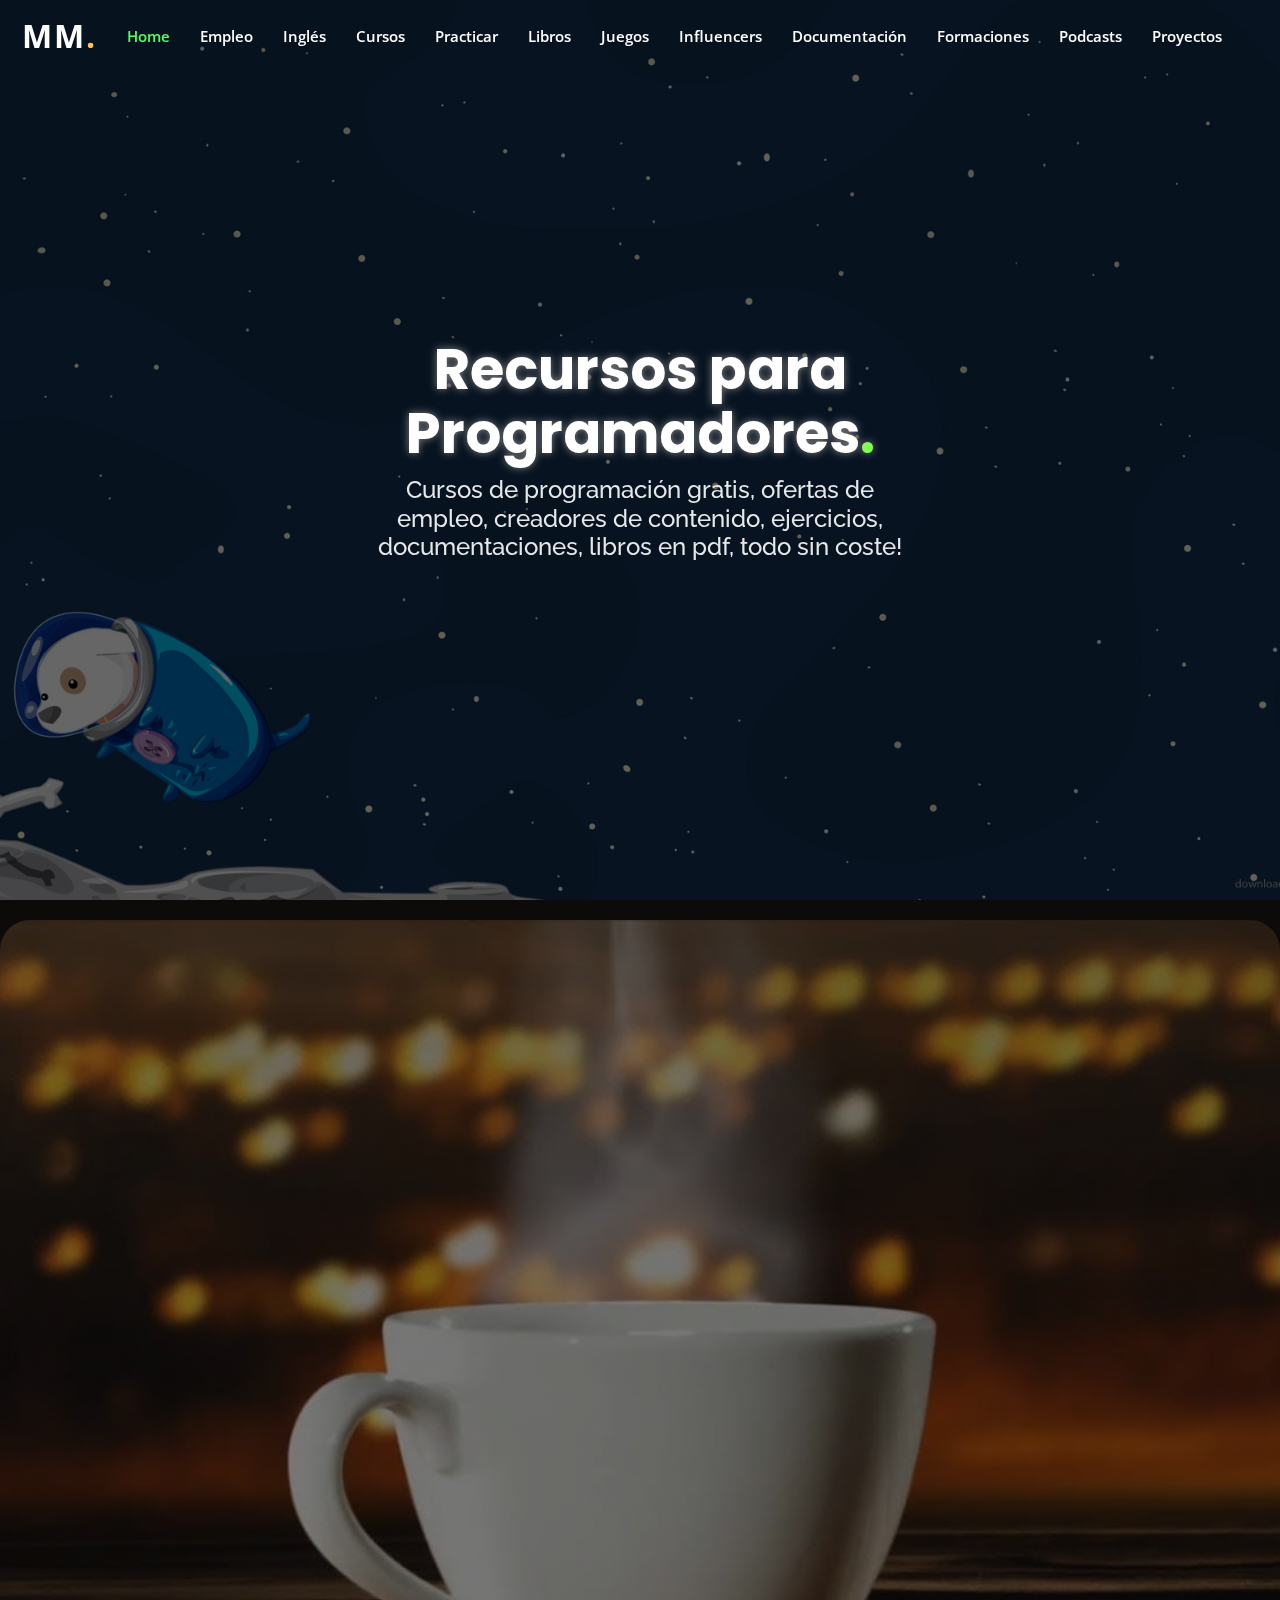
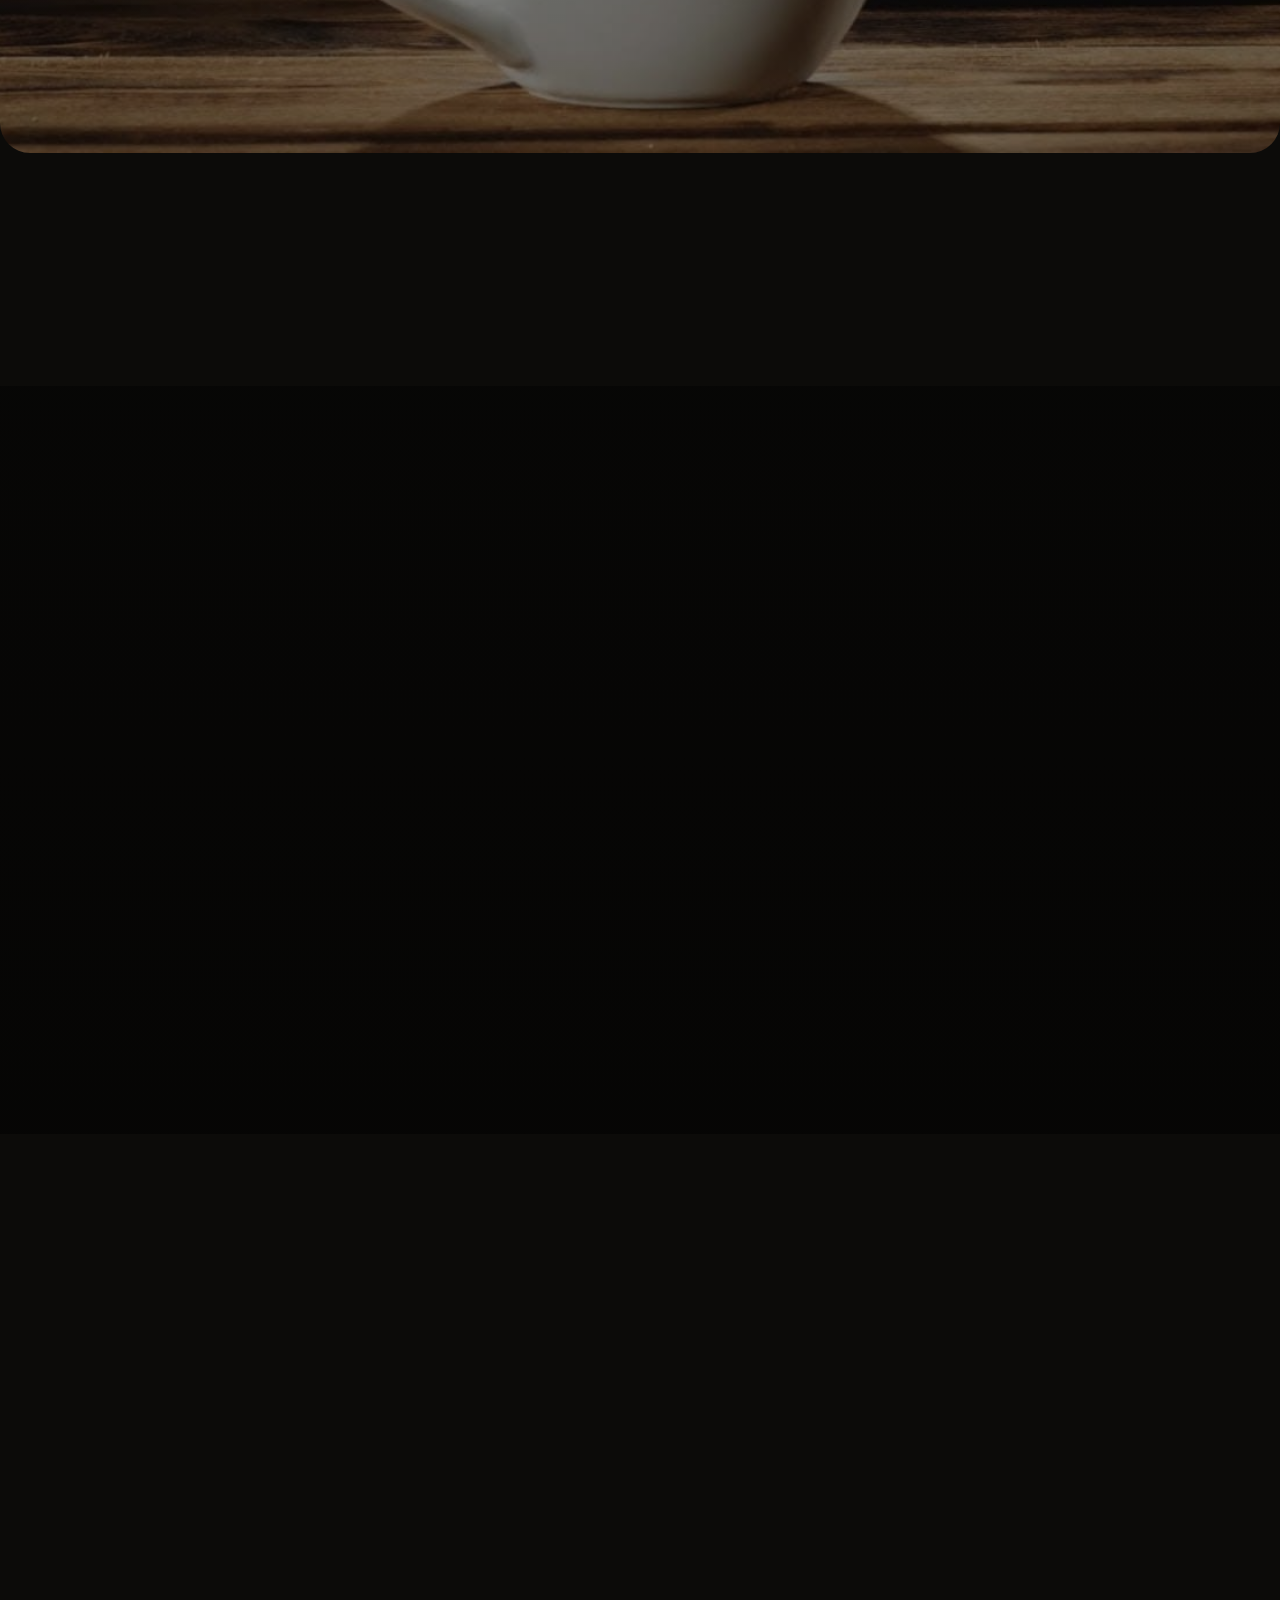
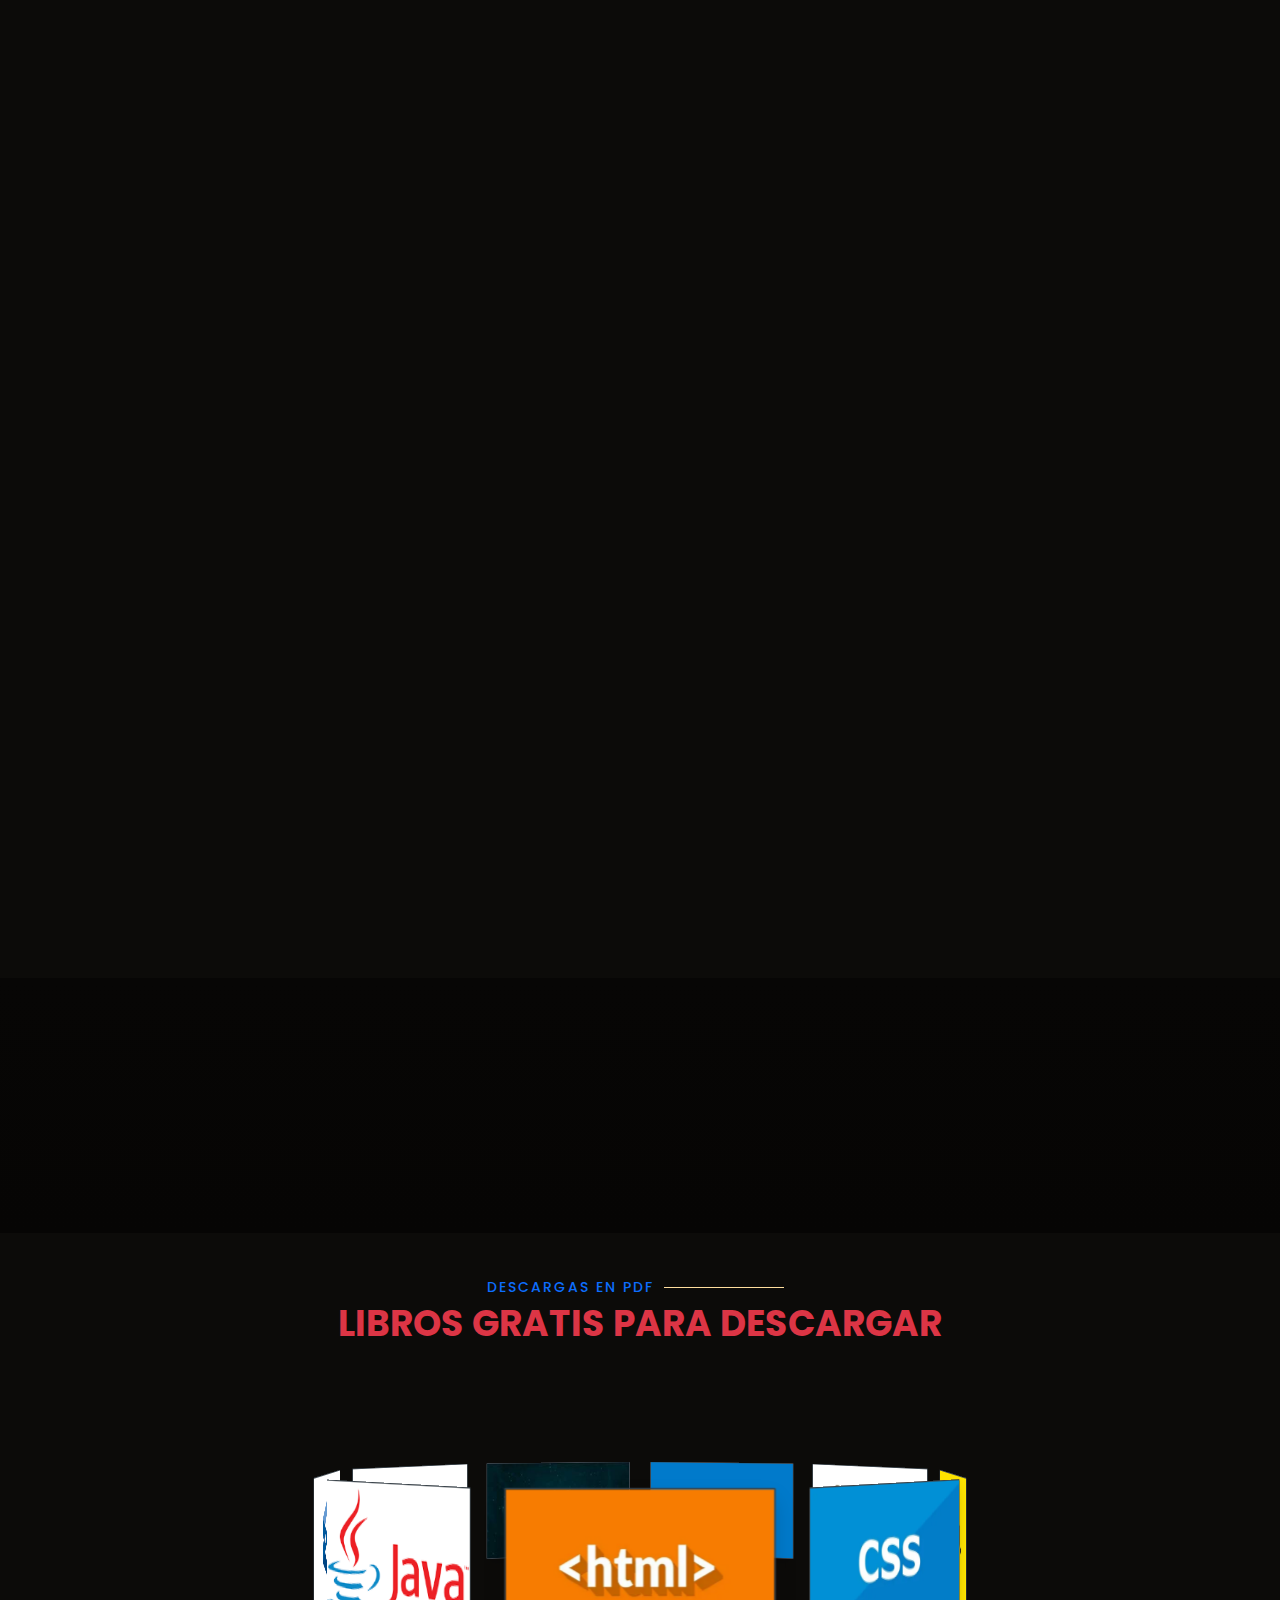
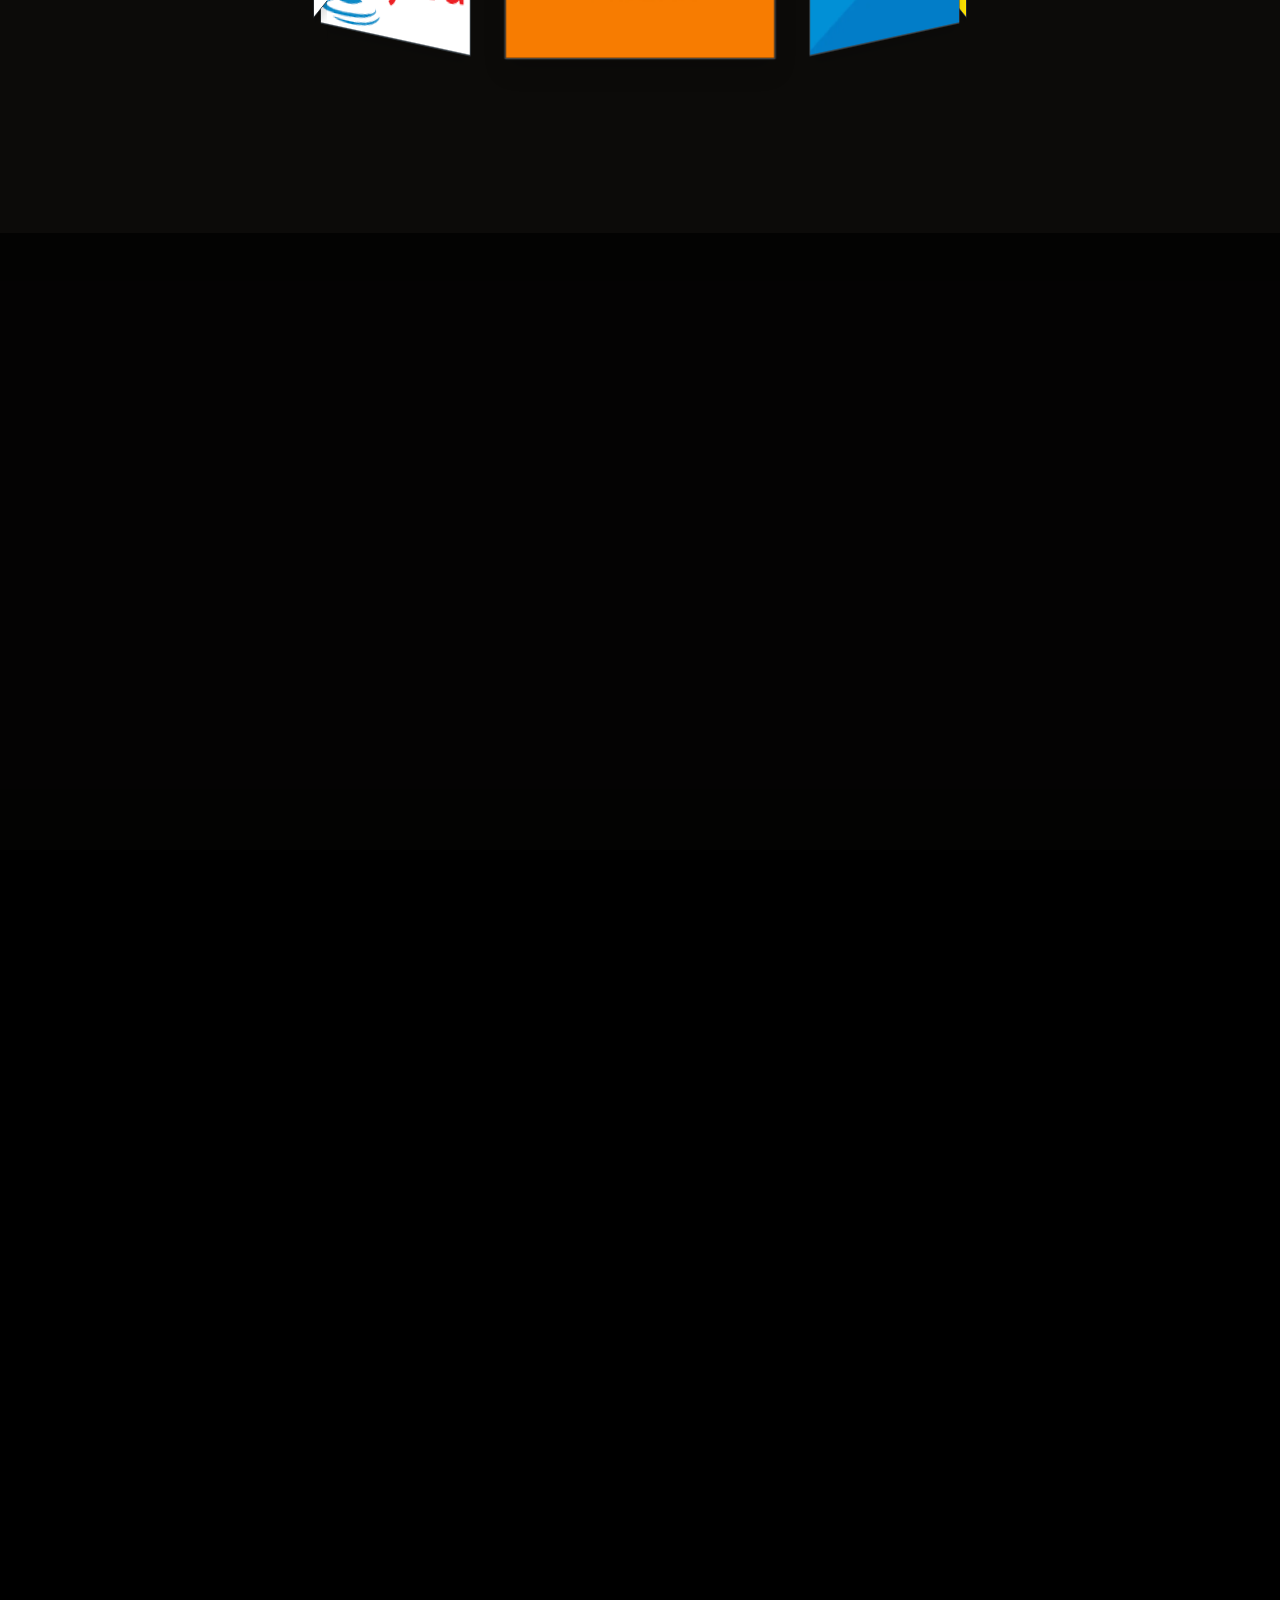
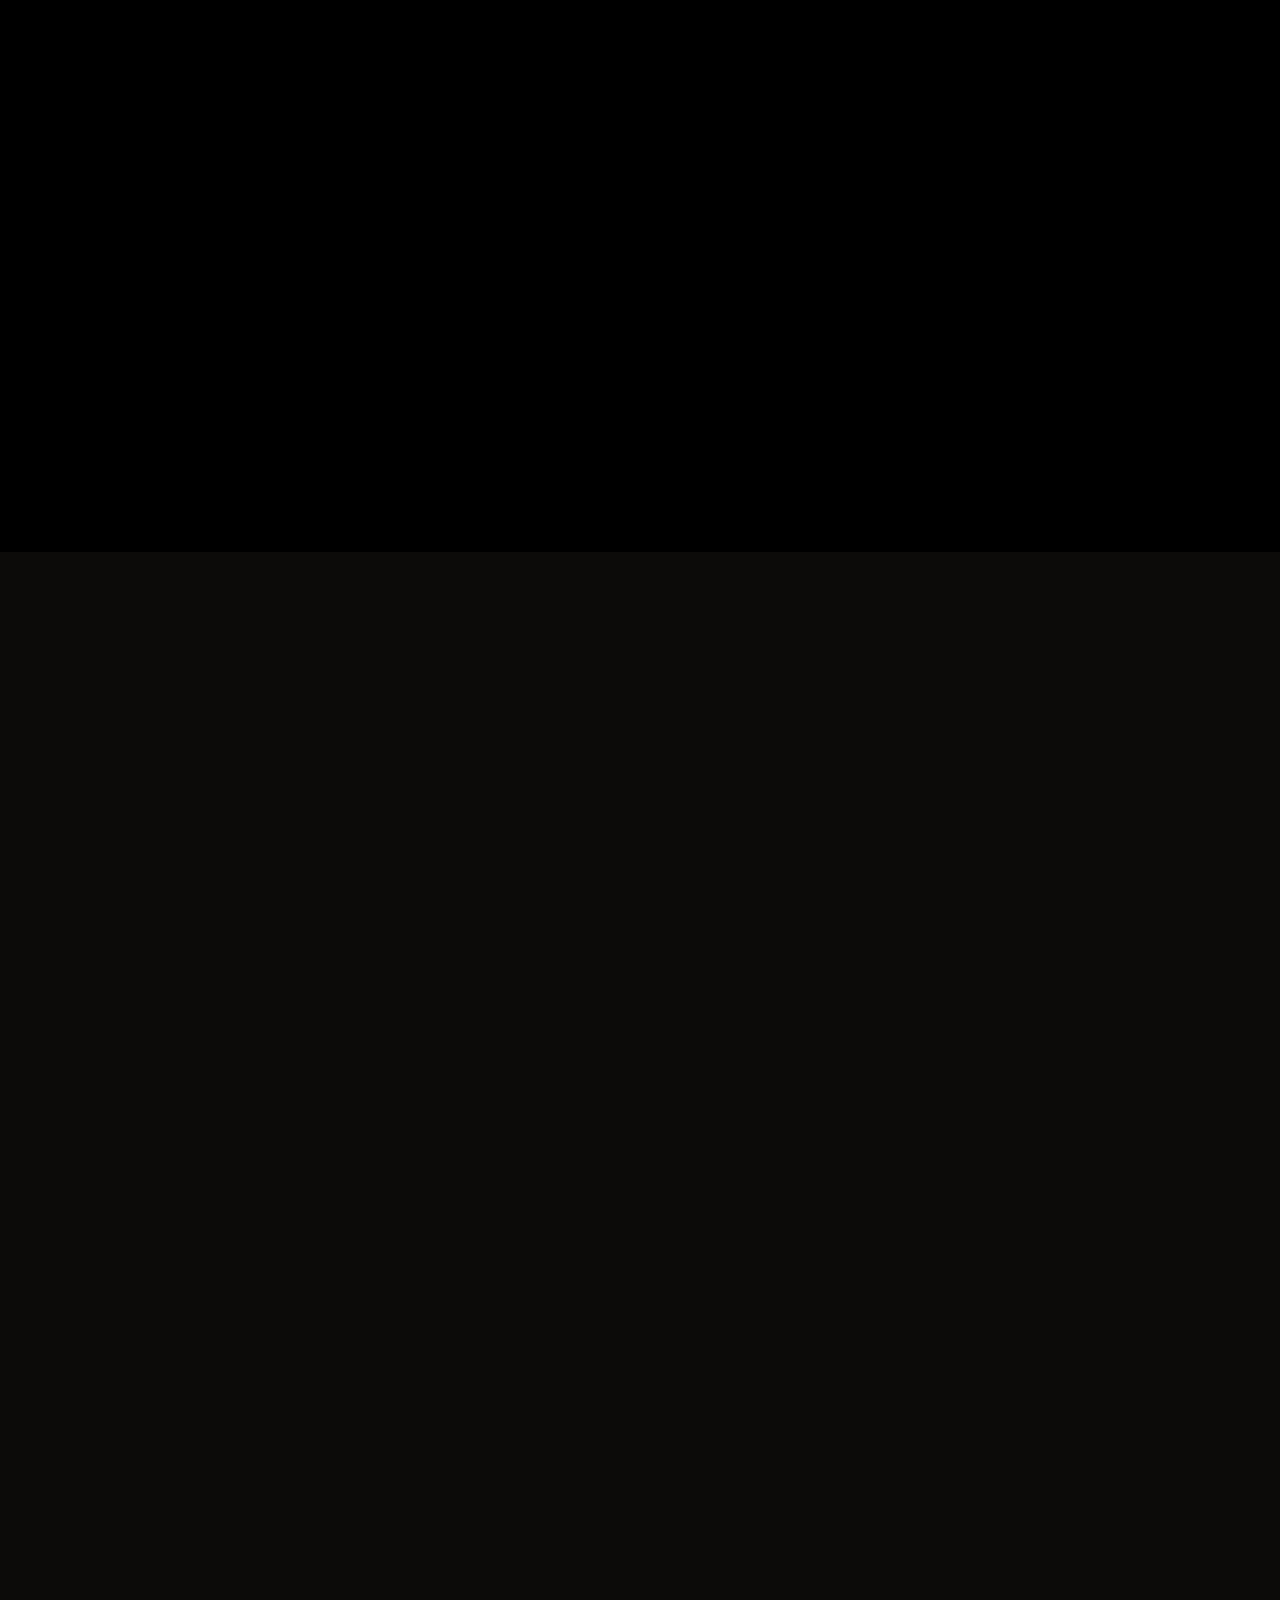
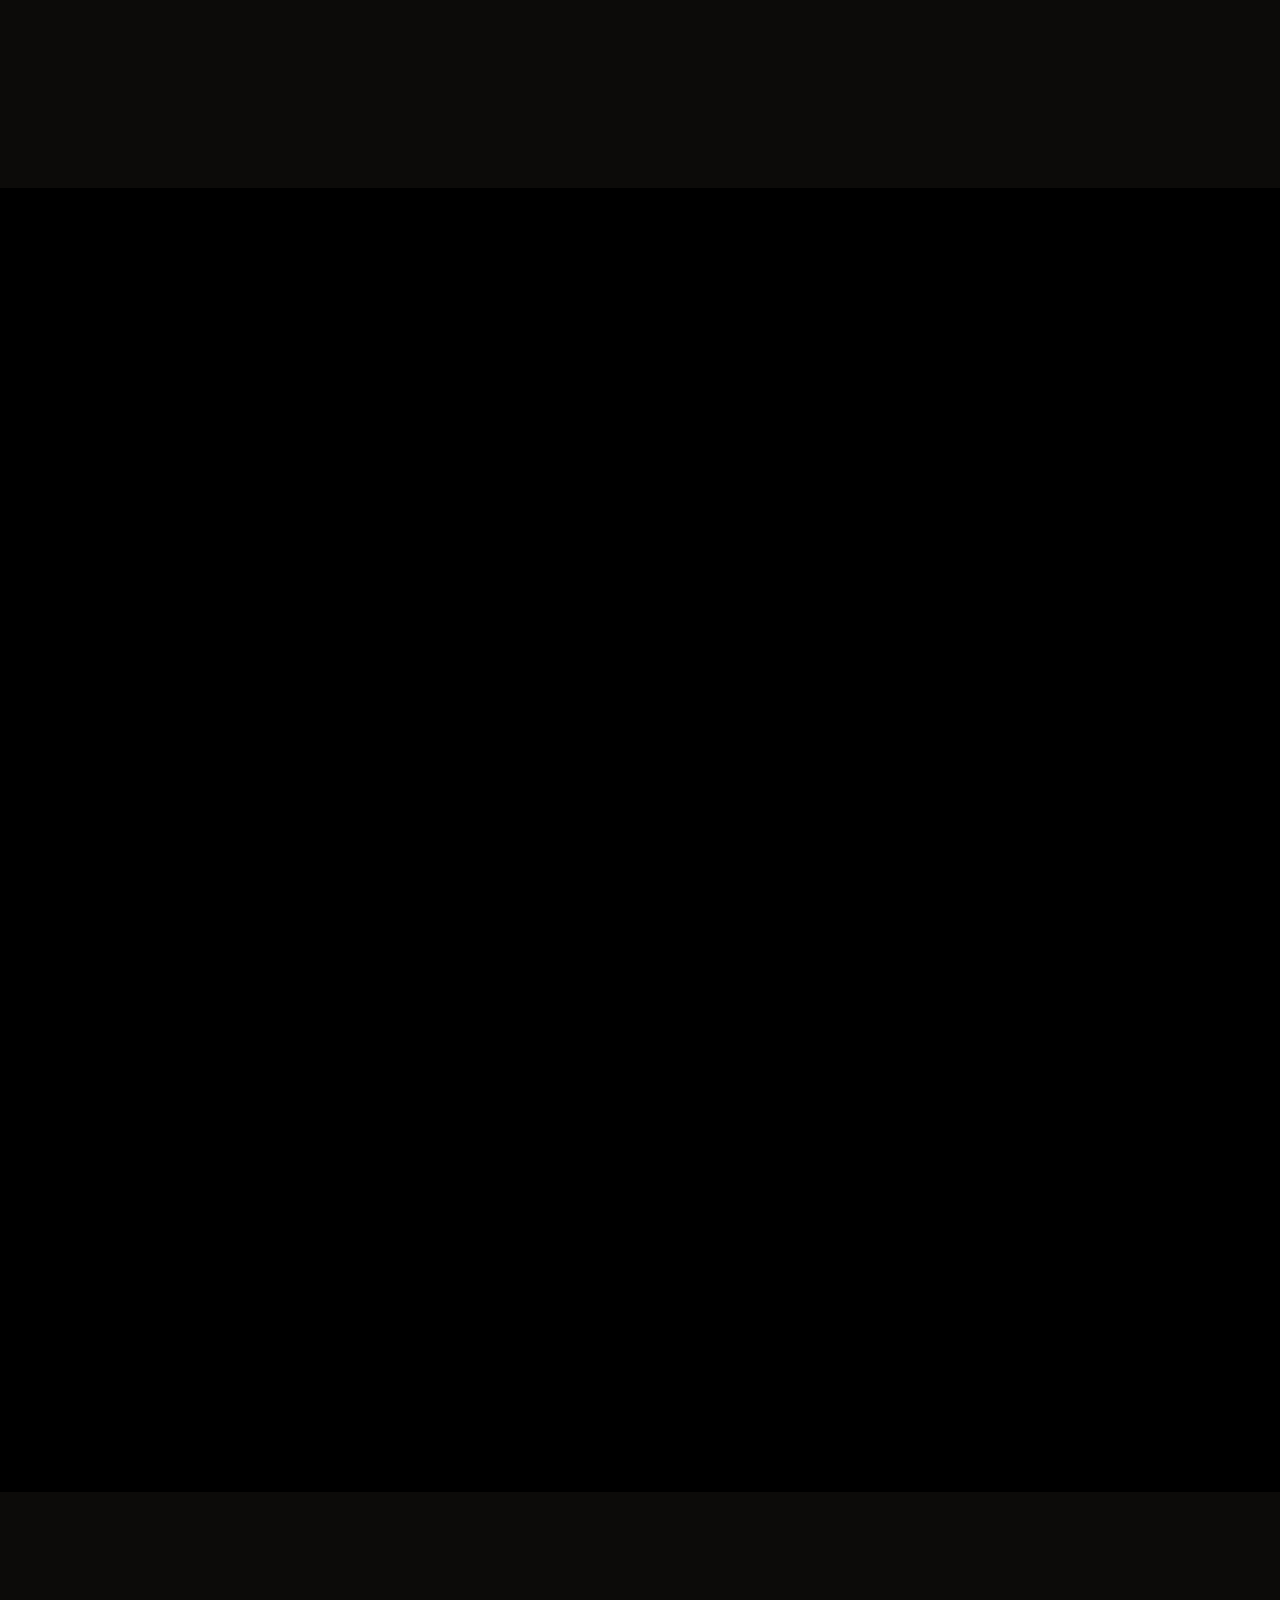
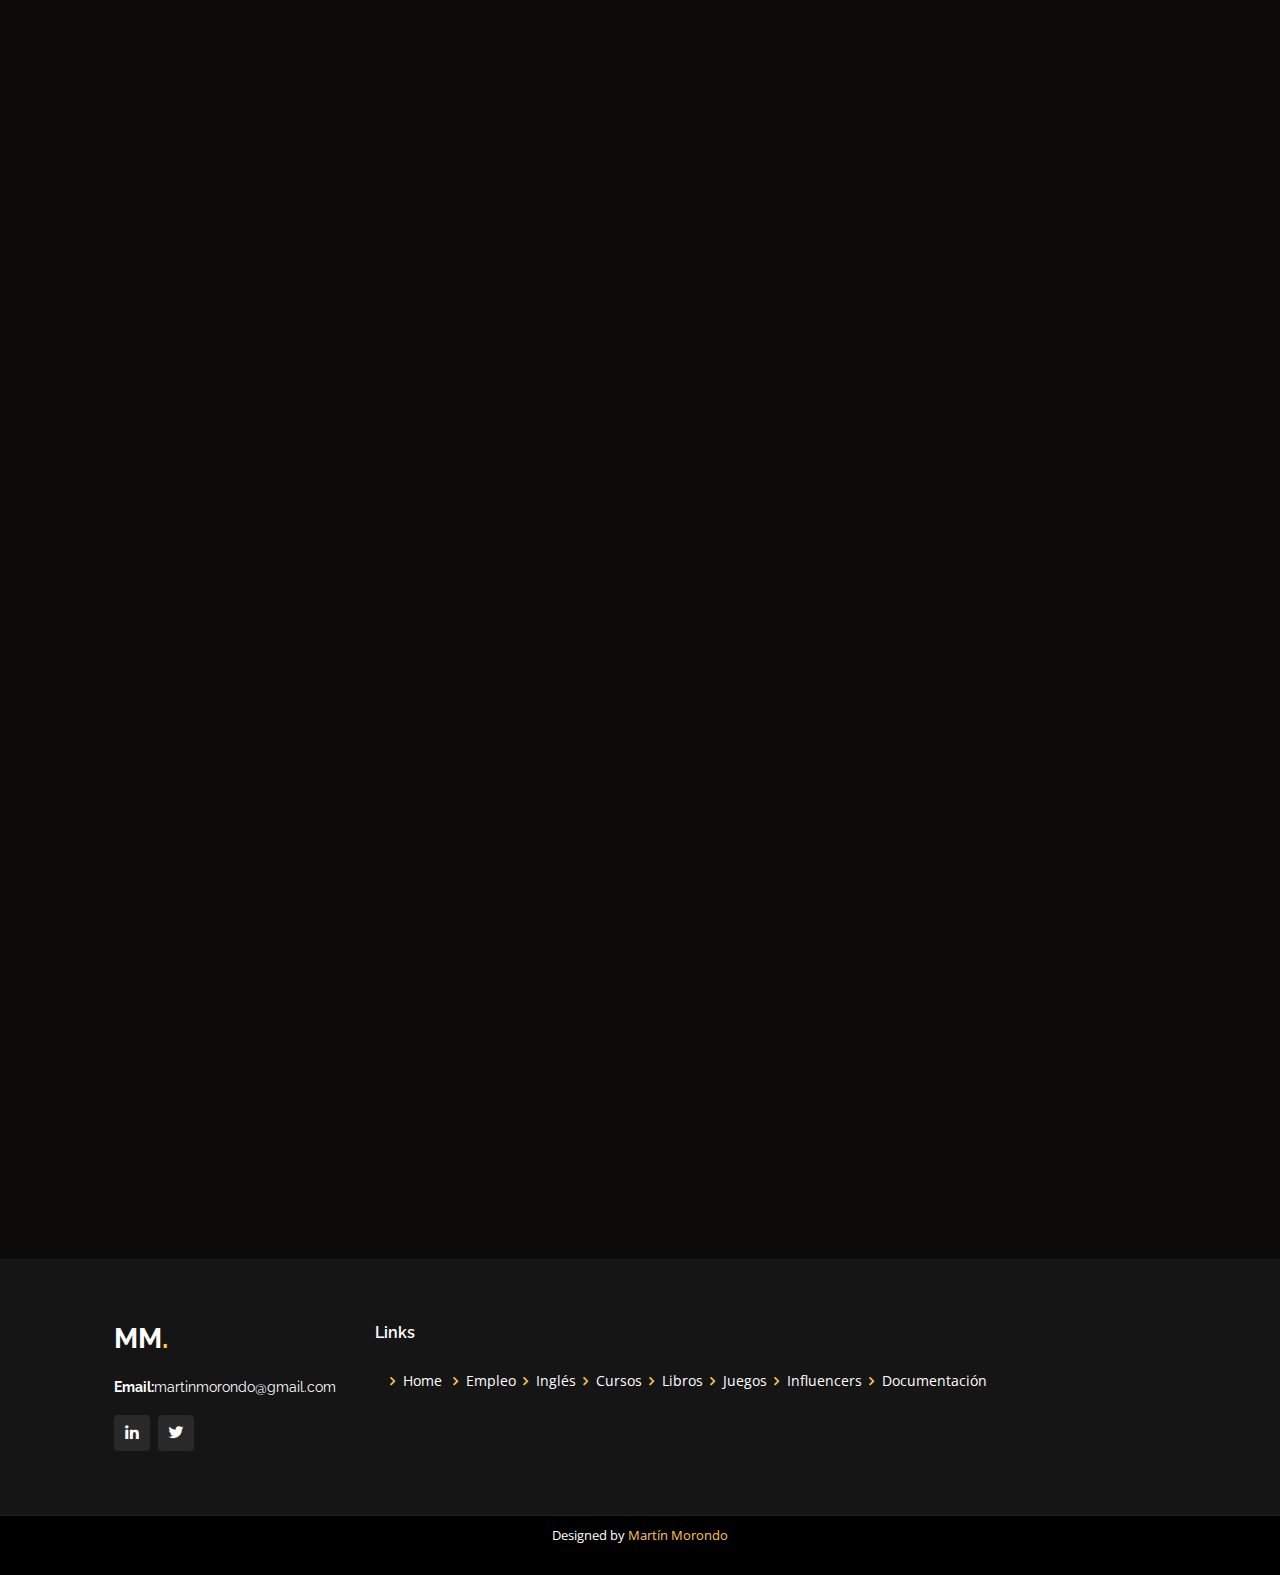
==== index.html @ 6557003e "update jobs section" ====
<!DOCTYPE html>
<html lang="en">
<head>
  <meta charset="utf-8">
  <meta content="width=device-width, initial-scale=1.0" name="viewport">
  <title>Recursos para programadores</title>
  <meta content="Cursos de programación gratis, ofertas de empleo, programadores creadores de contenido, ejercicios con código, documentaciones de tecnologías, libros de programación en pdf, bootcamps sin coste" name="description">
  <meta content="programación, ofertas empleo programación, lenguajes de programacion, programacion basica, bootcamp programacion, buenas practicas de programacion, basic lenguaje de programacion, mejores libros programacion, libros programacion pdf, libros programacion gratis, empleo programacion web, empleo programador sin experiencia, empleo programador argentina, bootcamp gratis, paginas para practicar programacion" name="keywords">
  <!-- Favicons -->
  <link href="assets/img/favicon.png" rel="icon">
  <link href="assets/img/apple-touch-icon.png" rel="apple-touch-icon">
  <!-- Google Fonts -->
  <link href="https://fonts.googleapis.com/css?family=Open+Sans:300,300i,400,400i,600,600i,700,700i|Raleway:300,300i,400,400i,500,500i,600,600i,700,700i|Poppins:300,300i,400,400i,500,500i,600,600i,700,700i" rel="stylesheet">
  <!-- Vendor CSS Files -->
  <link href="assets/vendor/aos/aos.css" rel="stylesheet">
  <link href="assets/vendor/bootstrap/css/bootstrap.min.css" rel="stylesheet">
  <link href="assets/vendor/bootstrap-icons/bootstrap-icons.css" rel="stylesheet">
  <link href="assets/vendor/boxicons/css/boxicons.min.css" rel="stylesheet">
  <link href="assets/vendor/glightbox/css/glightbox.min.css" rel="stylesheet">
  <link href="assets/vendor/remixicon/remixicon.css" rel="stylesheet">
  <link href="assets/vendor/swiper/swiper-bundle.min.css" rel="stylesheet">
  <!-- Template Main CSS File -->
  <link href="assets/css/style.css" rel="stylesheet">
  <!-- * Template Name: Gp - v4.9.1
  * Template URL: https://bootstrapmade.com/gp-free-multipurpose-html-bootstrap-template/
  * Author: BootstrapMade.com
  * License: https://bootstrapmade.com/license/ -->
  <meta name="google-site-verification" content="LkYnTS2MOmOB7duJAmNgwzDgji1_2j_9qatRFrtTI7A" />
  <script async src="https://pagead2.googlesyndication.com/pagead/js/adsbygoogle.js?client=ca-pub-3563835760162281"
     crossorigin="anonymous"></script>
  <link href="styles/ihover.css" rel="stylesheet">
</head>
<body>
  <!-- ======= Header ======= -->
  <header id="header" class="fixed-top ">
    <div class="container d-flex align-items-center justify-content-lg-between">
      <p class="logo me-auto me-lg-0"><a href="index.html">MM<span>.</span></a></p>
      <nav id="navbar" class="navbar order-last order-lg-0">
        <ul>
          <li><a class="nav-link scrollto active" href="#home">Home</a></li>
          <li><a class="nav-link scrollto" href="#job">Empleo</a></li>
          <li><a class="nav-link scrollto " href="#ingles">Inglés</a></li>
          <li><a class="nav-link scrollto " href="courses.html" target = "_blank">Cursos</a></li>
          <li><a class="nav-link scrollto" href="#practice">Practicar</a></li>
          <li><a class="nav-link scrollto " href="#books">Libros</a></li>
          <li><a class="nav-link scrollto " href="#games">Juegos</a></li>
          <li><a class="nav-link scrollto" href="#influencers">Influencers</a></li>
          <li><a class="nav-link scrollto " href="#document">Documentación</a></li>
          <li><a class="nav-link scrollto " href="#education">Formaciones</a></li>
          <li><a class="nav-link scrollto " href="#podcast">Podcasts</a></li>
          <li><a class="nav-link scrollto " href="#proyects">Proyectos</a></li>
          <!-- <li><a class="nav-link scrollto " href="#document">Pomodoro</a></li>
          <li><a class="nav-link scrollto " href="#cv">CV</a></li> --> 
        </ul>
        <i class="bi bi-list mobile-nav-toggle"></i>
      </nav><!-- .navbar -->
      <!-- <a href="https://www.resumemaker.online/es" target="_blank" class="cv custom-btn btn-7">Crea tu CV gratis</a> -->
    </div>
  </header><!-- End Header -->

  <!-- ======= Home Section ======= -->
  <section id="home" class="d-flex align-items-center justify-content-center">
    <div class="container mt-0 p-0" data-aos="fade-up">
      <div class="row justify-content-center" data-aos="fade-up" data-aos-delay="150">
        <div class="col-xl-6 col-lg-8">
          <h1>Recursos para Programadores<span>.</span></h1>
          <h2>Cursos de programación gratis, ofertas de empleo, creadores de contenido, ejercicios, documentaciones, libros en pdf, todo sin coste!</h2>
        </div>
      </div>
    </div>
  </section><!-- End Home -->

  <main id="main">
    <!-- ======= Jobs section ======= -->
    <section id="job" class="job">
      <div class="container" data-aos="fade-up">
        <div class="row">
          <div class="col-lg-6 pt-4 pt-lg-0 order-2 order-lg-1 content" data-aos="fade-right" data-aos-delay="100">
            <h3 class="text-danger">Ofertas de empleo más relevantes de hoy</h3>
            <p class="fst-italic text-light">
              En esta sección iré subiendo todas las ofertas de empleo que iré encontrando, tanto para Trainees, como para Juniors
            </p>
            <form id="job-search-form">
              <div class="input-group mb-3">
                <select class="form-select mx-2" name="job-category" aria-label="Job Category">
                  <option selected disabled>Selecciona una habilidad</option>
                  <option value="backend">Back-end</option>
                  <option value="frontend">Front-end</option>
                  <option value="fullstack">Full Stack</option>
                  <option value="soporte">Soporte y Help Desk</option>
                  <option value="data">Data</option>
                  <option value="pasantias">Pasantías</option>
                  <option value="junior">Junior varios</option>
                  <option value="design">Design</option>
                  <option value="devops">Devops</option>
                </select>
                <button class="btn btn-outline-secondary" type="submit">Buscar</button>
              </div>
            </form>
            <ul id="job-list">
              <li class="soporte"><a href="https://www.linkedin.com/jobs/view/3726692528/?alternateChannel=search&refId=%2By8aeCDrdeKBqxwsXx1AoA%3D%3D&trackingId=6XUN48boBAQIpWFN%2F18gHg%3D%3D"></i>Soporte IT jr (Híbrido)</a></li>
              <li class="frontend"><a href="https://www.linkedin.com/jobs/view/3721242760/?alternateChannel=search&refId=nUXXVjFVn2UqFsDKCDLS8g%3D%3D&trackingId=3UQU%2BHNe%2B496iTtDeGxr3A%3D%3D"></i>Desarrollador Frontend (Híbrido)</a></li>
              <li class="pasantias"><a href="https://www.linkedin.com/feed/update/urn:li:activity:7108085561239715840/"></i>Programa de Jovenes Profesionales (Híbrido)</a></li>
              <li class="fullstack"><a href="https://www.linkedin.com/posts/karina-matzkin-4145684_atencion-red-buscamos-trainees-activity-7106005001004605440-sy3y/?utm_source=share&utm_medium=member_android"></i>Búsqueda de Trainees (REMOTO)</a></li>
              <li class="fullstack"><a href="https://www.linkedin.com/jobs/view/3704940401/?refId=12cePisHRKaU4X0hByCW9Q%3D%3D&trackingId=L%2Fv3jF2tTb%2BY25GcNlGt%2BQ%3D%3D"></i>Desarrollador FrontEnd (REMOTO)</a></li>
              <li class="fullstack"><a href="https://www.linkedin.com/jobs/view/3704231619/?alternateChannel=search&refId=9Z1PGyF0kVJAhGTGNrWgtw%3D%3D&trackingId=vwTHJgByeFcpCgMvQcLJcQ%3D%3D"></i>Soporte TI Junior (REMOTO)</a></li>
              <li class="frontend"><a href="https://www.linkedin.com/jobs/view/3693564013/?trackingId=uaM3yhGnYVQ3d6OQVrrAfw%3D%3D&refId=ByteString%28length%3D16%2Cbytes%3D121050d6...1879d9a8%29&midToken=AQH4Epb1t5P3Mg&midSig=1J34GByC6FxqU1&trk=eml-email_job_alert_digest_01-job_card-0-company_logo&trkEmail=eml-email_job_alert_digest_01-job_card-0-company_logo-null-9ivbl8~llp64u5u~35-null-null&eid=9ivbl8-llp64u5u-35&otpToken=MTcwMjFiZTgxYjJlYzljNmJjMjQwNGVjNGYxY2VmYmM4ZWM2ZDY0NjliYWE4NjYxNzRjZjA2NmQ0NjUyNWNmMWY1ZDNkZmJkNjZiNmQ4ZGQ0NmJhZjkwZTE2YThmM2IyMzE2ZmIxMDEyMTM1MGI4ZGY2MjhlOCwxLDE%3D"></i>JR Developer JR (REMOTO)</a></li>
              <li class="fullstack"><a href="https://www.linkedin.com/feed/update/urn:li:activity:7099837188514689024/?utm_source=share&utm_medium=member_desktop"></i>JR Developer React/Node (REMOTO)</a></li>
              <li class="fullstack"><a href="https://www.linkedin.com/feed/update/urn:li:activity:7097680555101630465/"></i>Junior Developer .NET (REMOTO)</a></li>
              <li class="pasantias"><a href="https://toyota.wd5.myworkdayjobs.com/es/TASA/job/Zarate/PROGRAMA-DE-PASANTIAS-2021_10146085"></i>PROGRAMA DE PASANTIAS 2023 TOYOTA (Presencial)</a></li>
              <li class="fullstack"><a href="https://www.linkedin.com/posts/activity-7095850725515157504-HoBl/?utm_source=share&utm_medium=member_android"></i>Desarrollador Fullstack Jr (Remoto)</a></li>
              <li class="frontend"><a href="https://www.linkedin.com/feed/update/urn:li:activity:7093212696216506371/"></i>Búsqueda talentos junior (Remoto)</a></li>
              <li class="fullstack"><a href="https://www.linkedin.com/posts/activity-7085706366253735937-II-0/?utm_source=share&utm_medium=member_android"></i>Participar en proyectos (Remoto)</a></li>
              <li class="fullstack"><a href="https://www.linkedin.com/posts/lumetrio_juniors-it-empleosit-activity-7089232744639033344-4CNj/?utm_source=share&utm_medium=member_android"></i>Varios trabajos (Remoto)</a></li>
              <li class="soporte"><a href="https://www.linkedin.com/feed/update/urn:li:activity:7087162728368283649/?utm_source=share&utm_medium=member_android" target="_blank"><i class="ri-check-double-line"></i>Soporte Técnico (Remoto)</a></li>
              <li class="fullstack"><a href="https://www.linkedin.com/posts/belenarroyohr_queridos-juniors-y-trainees-nathan-m-russo-activity-7086678999212449793-gX9E/?utm_source=share&utm_medium=member_ios" target="_blank"><i class="ri-check-double-line"></i>Desarrolladores front con ReactJS trainee/junior (Remoto)</a></li>
              <li class="fullstack"><a href="https://www.linkedin.com/jobs/view/3661606777/?trackingId=yKb6Cz8Wpm2Wp34nzakGYg%3D%3D&refId=e6fafa69-ae18-4d67-bd2b-83501c4959f9&midToken=AQH4Epb1t5P3Mg&midSig=2pwppgn2zgAWQ1&trk=eml-email_job_alert_digest_01-job_card-0-company_logo&trkEmail=eml-email_job_alert_digest_01-job_card-0-company_logo-null-9ivbl8~ljzqfxx6~s4-null-null&eid=9ivbl8-ljzqfxx6-s4" target="_blank"><i class="ri-check-double-line"></i>Desarrollador JR- Presencial (Presencial)</a></li>
            </ul>
            </div>
            </div>
            </div>
    </section>
    <!-- End Job Section -->

    <!-- ======= Job websites Section ======= -->
    <section id="clients" class="clients">
      <div class="container" data-aos="zoom-in">
        <h4 class = "text-center text-success">Empleos IT 👇</h4>
        <div class="clients-slider swiper">
          <div class="swiper-wrapper align-items-center">
            <div class="swiper-slide"><a href="https://www.linkedin.com/feed/" target="_blank"><img src="assets/img/linkedin.png" class="img-fluid" alt="linkedin" style="height: 30px; width: 50px"></a></div>
            <div class="swiper-slide"><a href="https://www.empleosit.com.ar/" target="_blank"><img src="assets/img/empleosit.png" class="img-fluid" alt="empleos-it"></a></div>
            <div class="swiper-slide"><a href="https://arc.dev/" target="_blank"><img src="assets/img/arc-dev.png" class="img-fluid" alt="arc-dev"></a></div>
            <div class="swiper-slide"><a href="https://torre.co/?r=CnARcbSd" target="_blank"><img src="assets/img/torre.png" class="img-fluid" alt="torre-co" style="height: 30px"></a></div>
            <div class="swiper-slide"><a href="https://www.getonbrd.com/" target="_blank"><img src="assets/img/get-onboard.png" class="img-fluid" alt="getonbord"></a></div>
            <div class="swiper-slide"><a href="https://everest.talently.tech/register/?utm_source=linktree&utm_medium=social&utm_campaign=SocialLinktree&utm_content=Intereses&utm_term=NewTalently-Linktree" target="_blank"><img src="assets/img/talently.png" class="img-fluid" alt="talently"></a></div>
            <div class="swiper-slide"><a href="https://app.recruiter.work/jobs/list" target="_blank"><img src="assets/img/apprecruiter.png" class="img-fluid" alt="app-recruiter-work" style="height: 42px; width: 75px"></a></div>
            <div class="swiper-slide"><a href="https://flyncer.com/" target="_blank"><img src="assets/img/flyncer.png" class="img-fluid" alt="flyncer"></a></div>
            <div class="swiper-slide"><a href="https://www.bumeran.com.ar/" target="_blank"><img src="assets/img/bumeran.png" class="img-fluid" alt="bumeran"></a></div>
          </div>
          <div class="swiper-pagination"></div>
        </div>
      </div>
    </section><!-- End Clients Section -->

    <!-- ======= English Section ======= -->
    <section id="ingles" class="portfolio">
      <div class="container" data-aos="fade-up">
        <div class="section-title">
          <h4 class = "text-white">Explora los diferentes cursos</h4>
          <p class = "text-danger fw-bold">Cursos de Inglés Gratis</p>
        </div>

        <div class="row" data-aos="fade-up" data-aos-delay="100">
          <div class="col-lg-4 col-md-4 mb-2">
              <div class="portfolio-wrap">
                  <img src="assets/img/como-ap-ingles-udemy.png" class="img-fluid" alt="curso-ingles-gratis">
                <div class="portfolio-info">
                  <h4>Como Aprender Inglés Por Cuenta Propia Usando Internet</h4>
                  <div class="portfolio-links">
                      <a href="assets/img/como-ap-ingles-udemy.png" target="_blank" title="Cómo aprender Inglés"  data-gallery="portfolioGallery" class="portfolio-lightbox"><i class="bx bx-plus"></i></a>
                    <a href="https://www.udemy.com/course/como-aprender-ingles-por-cuenta-propia-usando-internet/" title="More Details" target="_blank"><i class="bx bx-link"></i></a>
                  </div>
                </div>
              </div>
            </div>
            <div class="col-lg-4 col-md-4 mb-2">
              <div class="portfolio-wrap">
                  <img src="assets/img/ingles-linguaia.png" class="img-fluid" alt="curso-ingles-por-niveles">
                <div class="portfolio-info">
                  <h4>Curso de Inglés (todos los niveles)</h4>
                  <div class="portfolio-links">
                      <a href="assets/img/ingles-linguaia.png" target="_blank" title="Cursos inglés todos los niveles"  data-gallery="portfolioGallery" class="portfolio-lightbox"><i class="bx bx-plus"></i></a>
                    <a href="https://www.lingualia.com/landing/ads-201912/?idaff=19&idweb=78&learnlang=en&defuilang=es" title="More Details" target="_blank"><i class="bx bx-link"></i></a>
                  </div>
                </div>
              </div>
            </div>
            <div class="col-lg-4 col-md-4 mb-2">
              <div class="portfolio-wrap">
                  <img src="assets/img/ingles-edutin.png" class="img-fluid" alt="curso-ingles-gratis">
                <div class="portfolio-info">
                  <h4>Cursos de Inglés (de A1 a C2)</h4>
                  <div class="portfolio-links">
                      <a href="assets/img/ingles-edutin.png" target="_blank" title="Inglés A1 a C2"  data-gallery="portfolioGallery" class="portfolio-lightbox"><i class="bx bx-plus"></i></a>
                    <a href="https://app.edutin.com/home?category=79" title="More Details" target="_blank"><i class="bx bx-link"></i></a>
                  </div>
                </div>
              </div>
            </div>
            <div class="col-lg-4 col-md-4 mb-2">
              <div class="portfolio-wrap">
                  <img src="assets/img/ingles-cambride.png" class="img-fluid" alt="practica-ingles-gratis">
                <div class="portfolio-info">
                  <h4>Aprender inglés con Cambridge</h4>
                  <div class="portfolio-links">
                      <a href="assets/img/ingles-cambride.png" title="Practica y aprende el inglés"  data-gallery="portfolioGallery" class="portfolio-lightbox"><i class="bx bx-plus"></i></a>
                    <a href="https://www.cambridgeenglish.org/es/learning-english/" title="More Details" target="_blank"><i class="bx bx-link"></i></a>
                  </div>
                </div>
              </div>
            </div>
            <div class="col-lg-4 col-md-4 mb-2">
              <div class="portfolio-wrap">
                  <img src="assets/img/ingles-aula-facil.png" class="img-fluid" alt="curso-ingles-por-niveles">
                <div class="portfolio-info">
                  <h4>Cursos de Inglés gratis por niveles</h4>
                  <div class="portfolio-links">
                      <a href="assets/img/ingles-aula-facil.png" target="_blank" title="Cómo aprender Inglés"  data-gallery="portfolioGallery" class="portfolio-lightbox"><i class="bx bx-plus"></i></a>
                    <a href="https://www.aulafacil.com/cursos/ingles-c90" title="More Details" target="_blank"><i class="bx bx-link"></i></a>
                  </div>
                </div>
              </div>
            </div>
            <div class="col-lg-4 col-md-4 mb-2">
              <div class="portfolio-wrap">
                  <img src="assets/img/curso-ingles-com.png" class="img-fluid" alt="curso-ingles-com">
                <div class="portfolio-info">
                  <h4>Cursos de inglés practicando</h4>
                  <div class="portfolio-links">
                      <a href="assets/img/curso-ingles-com.png" target="_blank" title="Curso de inglés practicando"  data-gallery="portfolioGallery" class="portfolio-lightbox"><i class="bx bx-plus"></i></a>
                    <a href="https://www.curso-ingles.com/" title="More Details" target="_blank"><i class="bx bx-link"></i></a>
                  </div>
                </div>
              </div>
            </div>
            <div class="col-lg-4 col-md-4">
              <div class="portfolio-wrap">
                  <img src="assets/img/test-ingles.png" class="img-fluid" alt="test-de-ingles-gratis">
                <div class="portfolio-info">
                  <h4>Test nivel de Inglés</h4>
                  <div class="portfolio-links">
                      <a href="assets/img/test-ingles.png" target="_blank" title="Testea tu nivel de inglés"  data-gallery="portfolioGallery" class="portfolio-lightbox"><i class="bx bx-plus"></i></a>
                    <a href="https://www.efset.org/es/ef-set-50/" title="More Details" target="_blank"><i class="bx bx-link"></i></a>
                  </div>
                </div>
              </div>
            </div>
        </div>
      </div>
    </section><!-- End Features Section -->

    <!-- ======= Practice Section ======= -->
    <section id="practice" class="portfolio">
      <div class="container" data-aos="fade-up">

        <div class="section-title">
          <h2 class = "text-primary">Practica lo aprendido</h2>
          <p class = "text-danger">Ejercicios para practicar</p>
        </div>
  
        <div class="container-xxl py-2">
          <div class="container">
              <div class="row gx-4">
                  <div class="col-md-6 col-lg-4 col-xl-3 wow fadeInUp" data-wow-delay="0.1s">
                      <div class="product-item">
                          <div class="position-relative">
                              <img class="img-fluid" src="assets/img/hackerrank.jpg" alt="Hackerrank" style="height: 220px; width: 375px">
                              <div class="product-overlay">
                                  <a class="btn btn-square btn-secondary rounded-circle m-1" href="https://www.hackerrank.com/" target="_blank"><i class="bi bi-link"></i></a>
                                  <a href="assets/img/hackerrank.jpg" target="_blank" title="Hackerrank"  data-gallery="portfolioGallery" class="portfolio-lightbox btn btn-square btn-secondary rounded-circle m-1"><i class="bx bx-plus"></i></a>
                              </div>
                          </div>
                          <div class="text-center p-4">
                              <a class="d-block h5" href="https://www.hackerrank.com/" target="_blank">Hackerrank</a>
                          </div>
                      </div>
                  </div>
                  <div class="col-md-6 col-lg-4 col-xl-3 wow fadeInUp" data-wow-delay="0.3s">
                      <div class="product-item">
                          <div class="position-relative">
                              <img class="img-fluid" src="assets/img/codewars.png" alt="codewars" style="height: 220px; width: 375px">
                              <div class="product-overlay">
                                  <a class="btn btn-square btn-secondary rounded-circle m-1" href="https://codewars.org/" target="_blank"><i class="bi bi-link"></i></a>
                                  <a href="assets/img/codewars.png" target="_blank" title="Codewars"  data-gallery="portfolioGallery" class="portfolio-lightbox btn btn-square btn-secondary rounded-circle m-1"><i class="bx bx-plus"></i></a>
                              </div>
                          </div>
                          <div class="text-center p-4">
                              <a class="d-block h5" href="https://codewars.org/" target="_blank">Codewars</a>
                          </div>
                      </div>
                  </div>
                  <div class="col-md-6 col-lg-4 col-xl-3 wow fadeInUp" data-wow-delay="0.5s">
                      <div class="product-item">
                          <div class="position-relative">
                              <img class="img-fluid" src="assets/img/codesignal.jpg" alt="codesignal" style="height: 220px; width: 375px">
                              <div class="product-overlay">
                                  <a class="btn btn-square btn-secondary rounded-circle m-1" href="https://app.codesignal.com/" target="_blank"><i class="bi bi-link"></i></a>
                                  <a href="assets/img/codesignal.jpg" target="_blank" title="Códesignal"  data-gallery="portfolioGallery" class="portfolio-lightbox btn btn-square btn-secondary rounded-circle m-1"><i class="bx bx-plus"></i></a>
                              </div>
                          </div>
                          <div class="text-center p-4">
                              <a class="d-block h5" href="https://app.codesignal.com/" target="_blank">Codesignal</a>
                          </div>
                      </div>
                  </div>
                  <div class="col-md-6 col-lg-4 col-xl-3 wow fadeInUp" data-wow-delay="0.7s">
                      <div class="product-item">
                          <div class="position-relative">
                              <img class="img-fluid" src="assets/img/css-100days.jpg" alt="css-100-days" style="height: 220px; width: 375px">
                              <div class="product-overlay">
                                  <a class="btn btn-square btn-secondary rounded-circle m-1" href="https://100dayscss.com/" target="_blank"><i class="bi bi-link"></i></a>
                                  <a href="assets/img/css-100days.jpg" target="_blank" title="100 días CSS"  data-gallery="portfolioGallery" class="portfolio-lightbox btn btn-square btn-secondary rounded-circle m-1"><i class="bx bx-plus"></i></a>
                              </div>
                          </div>
                          <div class="text-center p-4">
                              <a class="d-block h5" href="https://100dayscss.com/" target="_blank">100 days CSS</a>
                          </div>
                      </div>
                  </div>
                  <div class="col-md-6 col-lg-4 col-xl-3 wow fadeInUp" data-wow-delay="0.3s">
                      <div class="product-item">
                          <div class="position-relative">
                              <img class="img-fluid" src="assets/img/adventjs.png" alt="advent-js" style="height: 220px; width: 375px">
                              <div class="product-overlay">
                                  <a class="btn btn-square btn-secondary rounded-circle m-1" href="https://adventjs.dev/" target="_blank"><i class="bi bi-link"></i></a>
                                  <a href="assets/img/adventjs.png" target="_blank" title="Advent JS"  data-gallery="portfolioGallery" class="portfolio-lightbox btn btn-square btn-secondary rounded-circle m-1"><i class="bx bx-plus"></i></a>
                              </div>
                          </div>
                          <div class="text-center p-4">
                              <a class="d-block h5" href="https://adventjs.dev/" target="_blank">Adventjs</a>
                          </div>
                      </div>
                  </div>
                  <div class="col-md-6 col-lg-4 col-xl-3 wow fadeInUp" data-wow-delay="0.3s">
                      <div class="product-item">
                          <div class="position-relative">
                              <img class="img-fluid" src="assets/img/devchallenges.png" alt="dev-challenges" style="height: 220px; width: 375px">
                              <div class="product-overlay">
                                  <a class="btn btn-square btn-secondary rounded-circle m-1" href="https://devchallenges.io/" target="_blank"><i class="bi bi-link"></i></a>
                                  <a href="assets/img/devchallenges.png" target="_blank" title="Dev challenges"  data-gallery="portfolioGallery" class="portfolio-lightbox btn btn-square btn-secondary rounded-circle m-1"><i class="bx bx-plus"></i></a>
                              </div>
                          </div>
                          <div class="text-center p-4">
                              <a class="d-block h5" href="https://devchallenges.io/" target="_blank">Dev challenges</a>
                          </div>
                      </div>
                  </div>
                  <div class="col-md-6 col-lg-4 col-xl-3 wow fadeInUp" data-wow-delay="0.3s">
                      <div class="product-item">
                          <div class="position-relative">
                              <img class="img-fluid" src="assets/img/frontend-mentor.png" alt="frontend-mentor" style="height: 220px; width: 375px">
                              <div class="product-overlay">
                                  <a class="btn btn-square btn-secondary rounded-circle m-1" href="https://www.frontendmentor.io/" target="_blank"><i class="bi bi-link"></i></a>
                                  <a href="assets/img/frontend-mentor.png" target="_blank" title="Front end Mentor"  data-gallery="portfolioGallery" class="portfolio-lightbox btn btn-square btn-secondary rounded-circle m-1"><i class="bx bx-plus"></i></a>
                              </div>
                          </div>
                          <div class="text-center p-4">
                              <a class="d-block h5" href="https://www.frontendmentor.io/" target="_blank">Frontend Mentor</a>
                          </div>
                      </div>
                  </div>
                  <div class="col-md-6 col-lg-4 col-xl-3 wow fadeInUp" data-wow-delay="0.3s">
                      <div class="product-item">
                          <div class="position-relative">
                              <img class="img-fluid" src="assets/img/CODIER.png" alt="codier" style="height: 220px; width: 375px">
                              <div class="product-overlay">
                                  <a class="btn btn-square btn-secondary rounded-circle m-1" href="https://codier.io/" target="_blank"><i class="bi bi-link"></i></a>
                                  <a href="assets/img/CODIER.png" target="_blank" title="Codier"  data-gallery="portfolioGallery" class="portfolio-lightbox btn btn-square btn-secondary rounded-circle m-1"><i class="bx bx-plus"></i></a>
                              </div>
                          </div>
                          <div class="text-center p-4">
                              <a class="d-block h5" href="https://codier.io/" target="_blank">Codier</a>
                          </div>
                      </div>
                  </div>
                  <div class="col-md-6 col-lg-4 col-xl-3 wow fadeInUp" data-wow-delay="0.3s">
                      <div class="product-item">
                          <div class="position-relative">
                              <img class="img-fluid" src="assets/img/proy-raspberry.png" alt="raspberry-proyects" style="height: 220px; width: 375px">
                              <div class="product-overlay">
                                  <a class="btn btn-square btn-secondary rounded-circle m-1" href="https://projects.raspberrypi.org/en/projects?software%5B%5D=html-css-javascript" target="_blank"><i class="bi bi-link"></i></a>
                                  <a href="assets/img/proy-raspberry.png" target="_blank" title="Proyects raspberry"  data-gallery="portfolioGallery" class="portfolio-lightbox btn btn-square btn-secondary rounded-circle m-1"><i class="bx bx-plus"></i></a>
                              </div>
                          </div>
                          <div class="text-center p-4">
                              <a class="d-block h5" href="https://projects.raspberrypi.org/en/projects?software%5B%5D=html-css-javascript" target="_blank">Raspberry</a>
                          </div>
                      </div>
                  </div>
                  <div class="col-md-6 col-lg-4 col-xl-3 wow fadeInUp" data-wow-delay="0.3s">
                      <div class="product-item">
                          <div class="position-relative">
                              <img class="img-fluid" src="assets/img/js-challenger}.png" alt="js-challenger" style="height: 220px; width: 375px">
                              <div class="product-overlay">
                                  <a class="btn btn-square btn-secondary rounded-circle m-1" href="https://www.jschallenger.com/" target="_blank"><i class="bi bi-link"></i></a>
                                  <a href="assets/img/js-challenger}.png" target="_blank" title="Js challenger"  data-gallery="portfolioGallery" class="portfolio-lightbox btn btn-square btn-secondary rounded-circle m-1"><i class="bx bx-plus"></i></a>
                              </div>
                          </div>
                          <div class="text-center p-4">
                              <a class="d-block h5" href="https://www.jschallenger.com/" target="_blank">Js challenger</a>
                          </div>
                      </div>
                  </div>
                  <div class="col-md-6 col-lg-4 col-xl-3 wow fadeInUp" data-wow-delay="0.3s">
                      <div class="product-item">
                          <div class="position-relative">
                              <img class="img-fluid" src="assets/img/coderbyte.png" alt="coderbyte" style="height: 220px; width: 375px">
                              <div class="product-overlay">
                                  <a class="btn btn-square btn-secondary rounded-circle m-1" href="https://coderbyte.com/challenges" target="_blank"><i class="bi bi-link"></i></a>
                                  <a href="assets/img/coderbyte.png" target="_blank" title="Coderbyte"  data-gallery="portfolioGallery" class="portfolio-lightbox btn btn-square btn-secondary rounded-circle m-1"><i class="bx bx-plus"></i></a>
                              </div>
                          </div>
                          <div class="text-center p-4">
                              <a class="d-block h5" href="https://coderbyte.com/challenges" target="_blank">Coderbyte</a>
                          </div>
                      </div>
                  </div>
                  <div class="col-md-6 col-lg-4 col-xl-3 wow fadeInUp" data-wow-delay="0.3s">
                      <div class="product-item">
                          <div class="position-relative">
                              <img class="img-fluid" src="assets/img/git-branching.png" alt="git-branching-game" style="height: 220px; width: 375px">
                              <div class="product-overlay">
                                  <a class="btn btn-square btn-secondary rounded-circle m-1" href="https://learngitbranching.js.org/?locale=es_ES" target="_blank"><i class="bi bi-link"></i></a>
                                  <a href="assets/img/git-branching.png" target="_blank" title="Git branching"  data-gallery="portfolioGallery" class="portfolio-lightbox btn btn-square btn-secondary rounded-circle m-1"><i class="bx bx-plus"></i></a>
                              </div>
                          </div>
                          <div class="text-center p-4">
                              <a class="d-block h5" href="https://learngitbranching.js.org/?locale=es_ES" target="_blank">Git branching</a>
                          </div>
                      </div>
                  </div>

                  <div class="col-md-6 col-lg-4 col-xl-3 wow fadeInUp" data-wow-delay="0.3s">
                    <div class="product-item">
                        <div class="position-relative">
                            <img class="img-fluid" src="assets/img/leet-code.png" alt="leetcode" style="height: 220px; width: 375px">
                            <div class="product-overlay">
                                <a class="btn btn-square btn-secondary rounded-circle m-1" href="https://leetcode.com/" target="_blank"><i class="bi bi-link"></i></a>
                                <a href="assets/img/leet-code.png" target="_blank" title="LeetCode"  data-gallery="portfolioGallery" class="portfolio-lightbox btn btn-square btn-secondary rounded-circle m-1"><i class="bx bx-plus"></i></a>
                            </div>
                        </div>
                        <div class="text-center p-4">
                            <a class="d-block h5" href="https://leetcode.com/" target="_blank">LeetCode</a>
                        </div>
                    </div>
                </div>

                <div class="col-md-6 col-lg-4 col-xl-3 wow fadeInUp" data-wow-delay="0.3s">
                  <div class="product-item">
                      <div class="position-relative">
                          <img class="img-fluid" src="assets/img/interview-bit.png" alt="interview-bit" style="height: 220px; width: 375px">
                          <div class="product-overlay">
                              <a class="btn btn-square btn-secondary rounded-circle m-1" href="https://www.interviewbit.com/practice/?utm_source=ib&utm_medium=post_moco_test" target="_blank"><i class="bi bi-link"></i></a>
                              <a href="assets/img/interview-bit.png" target="_blank" title="InterviewBit"  data-gallery="portfolioGallery" class="portfolio-lightbox btn btn-square btn-secondary rounded-circle m-1"><i class="bx bx-plus"></i></a>
                          </div>
                      </div>
                      <div class="text-center p-4">
                          <a class="d-block h5" href="https://www.interviewbit.com/practice/?utm_source=ib&utm_medium=post_moco_test" target="_blank">InterviewBit</a>
                      </div>
                  </div>
              </div>

              <div class="col-md-6 col-lg-4 col-xl-3 wow fadeInUp" data-wow-delay="0.3s">
                <div class="product-item">
                    <div class="position-relative">
                        <img class="img-fluid" src="assets/img/code-chef.png" alt="code-chef" style="height: 220px; width: 375px">
                        <div class="product-overlay">
                            <a class="btn btn-square btn-secondary rounded-circle m-1" href="https://www.codechef.com/" target="_blank"><i class="bi bi-link"></i></a>
                            <a href="assets/img/code-chef.png" target="_blank" title="Code Chef"  data-gallery="portfolioGallery" class="portfolio-lightbox btn btn-square btn-secondary rounded-circle m-1"><i class="bx bx-plus"></i></a>
                        </div>
                    </div>
                    <div class="text-center p-4">
                        <a class="d-block h5" href="https://www.codechef.com/" target="_blank">CodeChef</a>
                    </div>
                </div>
            </div>
  
              </div>
          </div>
      </div>
      </div>
    </section><!-- End Services Section -->

    <!-- ======= Cafecito Section ======= -->
    <section id="cafecito" class="cafecito">
      <div class="container" data-aos="zoom-in">
        <div class="text-center">
          <h3>Cafecito</h3>
          <p>Aportando lo que sea me ayudas a seguir construyendo cada día esta página.</p>
          <a class="cafecito-btn" href="https://cafecito.app/martinmorondo" target="_blank">Mi cafecito 😁</a>
        </div>
      </div>
    </section><!-- End Cta Section -->

    <!-- ======= Books Section ======= -->
    <section id="books">
      <div class="section-title text-center">
        <h2 class = "text-primary">Descargas en pdf</h2>
        <p class = "text-danger">Libros gratis para descargar</p>
      </div>
  
      <div class="entire-content">
          <div class="content-carrousel">
              <figure class="shadow"><a href="https://drive.google.com/drive/folders/1oGYfC7IWrADJd-9EwgmIdAoPjwekECtR?usp=share_link" target="_blank"><img src="./assets/img/logo-html.png"/ alt = "logo-html"></a></figure>
              <figure class="shadow"><a href="https://drive.google.com/drive/folders/1ZlkLeGmKJKUi-qwQFqSt0VMSUPNVKLuE?usp=share_link" target="_blank"><img src="./assets/img/logo-css.png"/ alt = "logo-css"></a></figure>
              <figure class="shadow"><a href="https://drive.google.com/drive/folders/1n2EMug2q-cPC8-AneKdxacoyW-IWJfu-?usp=share_link" target="_blank"><img src="./assets/img/logo-js.png"/ alt = "logo-javascript"></a></figure>
              <figure class="shadow"><a href="https://drive.google.com/drive/folders/1hIpW3a_YY0q4td30N5p5IkhIuaPPEgFr?usp=share_link" target="_blank"><img src="./assets/img/logo-git.png"/ alt = "logo-git"></a></figure>
              <figure class="shadow"><a href="https://drive.google.com/drive/folders/1vS3BMNOb_eJNXSKvT22fRI1Z0mxBHl8u?usp=share_link" target="_blank"><img src="./assets//img/logo-ts.png"/ alt = "logo-typescript"></a></figure>
              <figure class="shadow"><a href="https://drive.google.com/drive/folders/1QJVG7whwdErwbavuiH7NshKB4kkzNEQb?usp=share_link" target="_blank"><img src="./assets//img/logo-react.png"/ alt = "logo-react"></a></figure>
              <figure class="shadow"><a href="https://drive.google.com/drive/folders/15ZLblyTtOnriBz1Sv83JS6b1-lI2Lx2N?usp=share_link" target="_blank"><img src="./assets//img/logo-php.png"/ alt = "logo-php"></a></figure>
              <figure class="shadow"><a href="https://drive.google.com/drive/folders/1D0PVP0EwpZe3SkALd2GJCyIR-aapwb39?usp=share_link" target="_blank"><img src="./assets//img/logo-c++.png"/ alt = "logo-c++"></a></figure>
              <figure class="shadow"><a href="https://drive.google.com/drive/folders/1zISAz1OLA4BEydhLyUBPtT6qkAXwu7Oh?usp=share_link" target="_blank"><img src="./assets//img/logo-java.png" alt = "logo-java"/></a></figure>
  </div>
      </div>
    </section>  <!-- End Books Section -->

    <!-- ======= Games Section ======= -->
    <section id="games" class="testimonials">
      <div class="container" data-aos="zoom-in">
        <h3 class = "text-center text-danger fw-bold">Juegos con código</h3>
        <div class="testimonials-slider swiper" data-aos="fade-up" data-aos-delay="100">
          <div class="swiper-wrapper">
            
            <div class="swiper-slide">
              <div class="testimonial-item">
                <h3>FLEXBOX FROGGY</h3>
                <h4>Flexbox Froggy, un juego donde ayudarás a Froggy y a sus amigos escribiendo código CSS</h4>
                <a href="https://flexboxfroggy.com/#es" target="_blank">
                  <img src="assets/img/flexbox-froggy.png" alt="flexbox-froggy-game"  class="testimonial-img">
                </a>
              </div>
            </div>

            <div class="swiper-slide">
              <div class="testimonial-item">
                <h3>GRID GARDEN</h3>
                <h4>Grid Garden, donde escribirás tu código CSS para cultivar tu jardín de zanahorias</h4>
                <a href="https://cssgridgarden.com/#es" target="_blank">
                  <img src="assets/img/grid-garden.png" alt="grid-garden-game"  class="testimonial-img">
                </a>
              </div>
            </div>

            <div class="swiper-slide">
              <div class="testimonial-item">
                <h3>Flexbox Defense</h3>
                <h4>Consiste en impedir que los enemigos que llegan superen tus defensas, usando CSS flexbox</h4>
                <a href="http://www.flexboxdefense.com/" target="_blank">
                  <img src="assets/img/flexbox-defense.png" alt="flexbox-defense-game" class="testimonial-img">
                </a>
              </div>
            </div>

            <div class="swiper-slide">
              <div class="testimonial-item">
                <h3>Flexbox Zombies</h3>
                <h4>Aprende Flexbox para sobrevivir al ataque de los zombis</h4>
                <a href="https://mastery.games/flexboxzombies/" target="_blank">
                  <img src="assets/img/flexbox-zombie (1).png" alt="flexbox-zobmies-game" class="testimonial-img">
                </a>
              </div>
            </div>

            <div class="swiper-slide">
              <div class="testimonial-item">
                <h3>CSS dinner</h3>
                <h4>En este juego aprenderás a dominar los selectores de CSS que hay disponibles</h4>
                <a href="https://flukeout.github.io/" target="_blank">
                  <img src="assets/img/css-dinner.png" alt="css-dinner-game" class="testimonial-img">
                </a>
              </div>
            </div>

            <div class="swiper-slide">
              <div class="testimonial-item">
                <h3>Oh my Git</h3>
                <h4>Un juego de código abierto sobre el aprendizaje de Git</h4>
                <a href="https://ohmygit.org/" target="_blank">
                  <img src="assets/img/oh-my-git.png" alt="oh-my-git-game"  class="testimonial-img">
                </a>
              </div>
            </div>
            
            <div class="swiper-slide">
              <div class="testimonial-item">
                <h3>Coding game</h3>
                <h4>Mejorar tus habilidades de programación mientras te diviertes y te haces notar</h4>
                <a href="https://www.codingame.com/start" target="_blank">
                  <img src="assets/img/coding-game.png" alt="coding-game"  class="testimonial-img">
                </a>
              </div>
            </div>

            <div class="swiper-slide">
              <div class="testimonial-item">
                <h3>Warrior JS</h3>
                <h4>Codifica tu camino a través de las mazmorras, demuestra tus habilidades y consigue que te contraten</h4>
                <a href="https://warriorjs.com/" target="_blank">
                  <img src="assets/img/WARRIOR-JS.png" alt="warrior-JS-game" class="testimonial-img">
                </a>
              </div>
            </div>
           
            <div class="swiper-slide">
              <div class="testimonial-item">
                <h3>Code combat</h3>
                <h4>Un RPG para aprender conceptos como variables, objetos, lógica y más!</h4>
                <a href="https://codecombat.com/play/dungeon" target="_blank">
                  <img src="assets/img/CODE-COMBAT.png" alt="code-combat-game" class="testimonial-img">
                </a>
              </div>
            </div>
           
          </div>
          <div class="swiper-pagination"></div>
        </div>

      </div>
    </section><!-- End Testimonials Section -->

    <!-- ======= Influencers Section ======= -->
    <section id="influencers" class="influencers">
      <div class="container" data-aos="fade-up">

        <div class="section-title">
          <h2>redes sociales</h2>
          <p class = "text-danger">Creadores de contenido</p>
        </div>

        <div class="row">

          <div class="col-lg-3 col-md-6 d-flex align-items-stretch">
            <div class="member" data-aos="fade-up" data-aos-delay="100">
              <div class="member-img">
                <img src="assets/img/midu.png" class="img-fluid" alt="midudev-logo">
                <div class="social">
                  <a href="https://twitter.com/midudev?lang=en" target="_blank"><i class="bi bi-twitter"></i></a>
                  <a href="https://www.twitch.tv/midudev" target="_blank"><i class="bi bi-twitch"></i></a>
                  <a href="https://www.linkedin.com/in/midudev/?originalSubdomain=es" target="_blank"><i class="bi bi-linkedin"></i></a>
                  <a href="https://www.youtube.com/c/midudev" target="_blank"><i class="bi bi-youtube"></i></a>
                </div>
              </div>
              <div class="member-info">
                <h4>Midudev</h4>
              </div>
            </div>
          </div>

          <div class="col-lg-3 col-md-6 d-flex align-items-stretch">
            <div class="member" data-aos="fade-up" data-aos-delay="200">
              <div class="member-img">
                <img src="assets/img/mouredev.jpg" class="img-fluid" alt="mouredev-logo" >
                <div class="social">
                  <a href="https://twitter.com/MoureDev" target="_blank"><i class="bi bi-twitter"></i></a>
                  <a href="https://www.twitch.tv/mouredev" target="_blank"><i class="bi bi-twitch"></i></a>
                  <a href="https://www.linkedin.com/in/braismoure?originalSubdomain=es" target="_blank"><i class="bi bi-linkedin"></i></a>
                  <a href="https://www.youtube.com/c/MouredevApps" target="_blank"><i class="bi bi-youtube"></i></a>
                </div>
              </div>
              <div class="member-info">
                <h4>Mouredev</h4>
              </div>
            </div>
          </div>

          <div class="col-lg-3 col-md-6 d-flex align-items-stretch">
            <div class="member" data-aos="fade-up" data-aos-delay="300">
              <div class="member-img">
                <img src="assets/img/holamUNDO.jpg" class="img-fluid" alt="Hola-Mundo-logo" style="height: 260px; width: 300px">
                <div class="social">
                  <a href="https://twitter.com/_nasch_" target="_blank"><i class="bi bi-twitter"></i></a>
                  <a href="https://www.linkedin.com/in/nicolasschurmann/?originalSubdomain=nz" target="_blank"><i class="bi bi-linkedin"></i></a>
                  <a href="https://www.youtube.com/c/HolaMundoDev" target="_blank"><i class="bi bi-youtube"></i></a>
                </div>
              </div>
              <div class="member-info">
                <h4>HolaMundo</h4>
              </div>
            </div>
          </div>

          <div class="col-lg-3 col-md-6 d-flex align-items-stretch">
            <div class="member" data-aos="fade-up" data-aos-delay="400">
              <div class="member-img">
                <img src="assets/img/fazt.jpg" class="img-fluid" alt="fazt-youtube-logo">
                <div class="social">
                  <a href="https://www.linkedin.com/company/fazttech/?trk=public_post_share-update_actor-image&originalSubdomain=ar" target="_blank"><i class="bi bi-linkedin"></i></a>
                  <a href="https://www.youtube.com/c/FaztTech" target="_blank"><i class="bi bi-youtube"></i></a>
                </div>
              </div>
              <div class="member-info">
                <h4>Fazt</h4>
              </div>
            </div>
          </div>

          <div class="col-lg-3 col-md-6 d-flex align-items-stretch">
            <div class="member" data-aos="fade-up" data-aos-delay="400">
              <div class="member-img">
                <img src="assets/img/pelado-nerd.jpg" class="img-fluid" alt="pelado-nerd-logo">
                <div class="social">
                  <a href="https://twitter.com/pablokbs" target="_blank"><i class="bi bi-twitter"></i></a>
                  <a href="https://www.youtube.com/c/PeladoNerd/videos" target="_blank"><i class="bi bi-youtube"></i></a>
                </div>
              </div>
              <div class="member-info">
                <h4>Pelado nerd</h4>
              </div>
            </div>
          </div>

          <div class="col-lg-3 col-md-6 d-flex align-items-stretch">
            <div class="member" data-aos="fade-up" data-aos-delay="400">
              <div class="member-img">
                <img src="assets/img/programador-x.jpg" class="img-fluid" alt="programador-x-youtube">
                <div class="social">
                  <a href="https://www.instagram.com/programador.x/?theme=dark" target="_blank"><i class="bi bi-instagram"></i></a>
                  <a href="https://www.youtube.com/c/ProgramadorX" target="_blank"><i class="bi bi-youtube"></i></a>
                </div>
              </div>
              <div class="member-info">
                <h4>Progamador x</h4>
              </div>
            </div>
          </div>

          <div class="col-lg-3 col-md-6 d-flex align-items-stretch">
            <div class="member" data-aos="fade-up" data-aos-delay="400">
              <div class="member-img">
                <img src="assets/img/johnmircha.jpg" class="img-fluid" alt="jonmircha-logo">
                <div class="social">
                  <a href="https://www.youtube.com/c/jonmircha" target="_blank"><i class="bi bi-youtube"></i></a>
                </div>
              </div>
              <div class="member-info">
                <h4>jonmircha</h4>
              </div>
            </div>
          </div>

          <div class="col-lg-3 col-md-6 d-flex align-items-stretch">
            <div class="member" data-aos="fade-up" data-aos-delay="400">
              <div class="member-img">
                <img src="assets/img/carlos-ar.png" class="img-fluid" alt="carlos-azaustre-logo">
                <div class="social">
                  <a href="https://www.youtube.com/c/CarlosAzaustre/videos" target="_blank"><i class="bi bi-youtube"></i></a>
                  <a href="https://www.twitch.tv/carlosazaustre" target="_blank"><i class="bi bi-twitch"></i></a>
                </div>
              </div>
              <div class="member-info">
                <h4>Carlos Azaustre</h4>
              </div>
            </div>
          </div>

          <div class="col-lg-3 col-md-6 d-flex align-items-stretch">
            <div class="member" data-aos="fade-up" data-aos-delay="400">
              <div class="member-img">
                <img src="assets/img/code-with-an.jpg" class="img-fluid" alt="code-with-Ania-Kubów ">
                <div class="social">
                  <a href="https://www.youtube.com/@AniaKubow" target="_blank"><i class="bi bi-youtube"></i></a>
                  <a href="https://www.instagram.com/aniakubow/?theme=dark" target="_blank"><i class="bi bi-instagram"></i></a>
                </div>
              </div>
              <div class="member-info">
                <h4>Code with Ania Kubów</h4>
              </div>
            </div>
          </div>
        </div>
      </div>
    </section><!-- End Influencers Section -->

    <!-- ======= Documents Section ======= -->
    <section id="document" class="portfolio">
      <div class="container" data-aos="fade-up">

        <div class="section-title">
          <h2 class = "text-primary">De distintas tecnologías</h2>
          <p class = "text-danger">Documentación</p>
        </div>
   
        <div class="row" data-aos="fade-up" data-aos-delay="100">

          <div class="col-lg-4 col-md-6 portfolio-item">
            <div class="portfolio-wrap">
              <img src="assets/img/roadmpa.png" class="img-fluid" alt="roadmap-sh">
              <div class="portfolio-info">
                <h4>¿No sabes por dónde empezar? hojas de ruta, guías y otros contenidos educativos</h4>
                <div class="portfolio-links">
                  <a href="assets/img/roadmpa.png" target="_blank" data-gallery="portfolioGallery" class="portfolio-lightbox" title="Roadmap"><i class="bx bx-plus"></i></a>
                  <a href="https://roadmap.sh/" title="More Details" target="_blank"><i class="bx bx-link"></i></a>
                </div>
              </div>
            </div>
          </div>

          <div class="col-lg-4 col-md-6 portfolio-item">
            <div class="portfolio-wrap">
              <img src="assets/img/html-reference.png" class="img-fluid" alt="html-reference">
              <div class="portfolio-info">
                <h4>Guía gratuita de HTML. Presenta todos los elementos y atributos</h4>
                <div class="portfolio-links">
                  <a href="assets/img/html-reference.png" target="_blank" data-gallery="portfolioGallery" class="portfolio-lightbox" title="HTML reference"><i class="bx bx-plus"></i></a>
                  <a href="https://htmlreference.io/" title="More Details" target="_blank"><i class="bx bx-link"></i></a>
                </div>
              </div>
            </div>
          </div>

          <div class="col-lg-4 col-md-6 portfolio-item">
            <div class="portfolio-wrap">
              <img src="assets/img/css-reference.png" class="img-fluid" alt="css-reference">
              <div class="portfolio-info">
                <h4>Guía visual gratuita de CSS</h4>
                <div class="portfolio-links">
                  <a href="assets/img/css-reference.png" target="_blank" data-gallery="portfolioGallery" class="portfolio-lightbox" title="CSS reference"><i class="bx bx-plus"></i></a>
                  <a href="https://cssreference.io/" title="More Details" target="_blank"><i class="bx bx-link"></i></a>
                </div>
              </div>
            </div>
          </div>

          <div class="col-lg-4 col-md-6 portfolio-item">
            <div class="portfolio-wrap">
              <img src="assets/img/js-org.png" class="img-fluid" alt="js-org">
              <div class="portfolio-info">
                <h4>Tutorial interactivo de JavaScript</h4>
                <div class="portfolio-links">
                  <a href="assets/img/js-org.png" target="_blank" data-gallery="portfolioGallery" class="portfolio-lightbox" title="Tutorial JS"><i class="bx bx-plus"></i></a>
                  <a href="https://www.learn-js.org/" title="More Details" target="_blank"><i class="bx bx-link"></i></a>
                </div>
              </div>
            </div>
          </div>

          <div class="col-lg-4 col-md-6 portfolio-item">
            <div class="portfolio-wrap">
              <img src="assets/img/react-doc.png" class="img-fluid" alt="react-doc">
              <div class="portfolio-info">
                <h4>Tutorial React</h4>
                <div class="portfolio-links">
                  <a href="assets/img/react-doc.png" target="_blank" data-gallery="portfolioGallery" class="portfolio-lightbox" title="Tutorial React"><i class="bx bx-plus"></i></a>
                  <a href="https://beta.reactjs.org/" title="More Details" target="_blank"><i class="bx bx-link"></i></a>
                </div>
              </div>
            </div>
          </div>

          <div class="col-lg-4 col-md-6 portfolio-item">
            <div class="portfolio-wrap">
              <img src="assets/img/mdn.png" class="img-fluid" alt="MDN-docs">
              <div class="portfolio-info">
                <h4>MDN: Documentación tecnologías web, incluyendo CSS, HTML y JavaScript</h4>
                <div class="portfolio-links">
                  <a href="assets/img/mdn.png" target="_blank" data-gallery="portfolioGallery" class="portfolio-lightbox" title="Documentación de todo"><i class="bx bx-plus"></i></a>
                  <a href="https://developer.mozilla.org/es/" title="More Details" target="_blank"><i class="bx bx-link"></i></a>
                </div>
              </div>
            </div>
          </div>

          <div class="col-lg-4 col-md-6 portfolio-item">
            <div class="portfolio-wrap">
              <img src="assets/img/dev-docs.png" class="img-fluid" alt="dev-docs">
              <div class="portfolio-info">
                <h4>Múltiples documentaciones de API en una interfaz</h4>
                <div class="portfolio-links">
                  <a href="assets/img/dev-docs.png" target="_blank" data-gallery="portfolioGallery" class="portfolio-lightbox" title="Documentación de todas las tecnologías"><i class="bx bx-plus"></i></a>
                  <a href="https://devdocs.io/" title="More Details" target="_blank"><i class="bx bx-link"></i></a>
                </div>
              </div>
            </div>
          </div>

          <div class="col-lg-4 col-md-6 portfolio-item">
            <div class="portfolio-wrap">
              <img src="assets/img/apuntes-majo.png" class="img-fluid" alt="apuntes-de-majo">
              <div class="portfolio-info">
                <h4>Los apuntes de Majo</h4>
                <div class="portfolio-links">
                  <a href="assets/img/apuntes-majo.png" target="_blank" data-gallery="portfolioGallery" class="portfolio-lightbox" title="Apuntes de Majo"><i class="bx bx-plus"></i></a>
                  <a href="https://losapuntesdemajo.vercel.app/" title="More Details" target="_blank"><i class="bx bx-link"></i></a>
                </div>
              </div>
            </div>
          </div>

          <div class="col-lg-4 col-md-6 portfolio-item">
            <div class="portfolio-wrap">
              <img src="assets/img/w3schools.png" class="img-fluid" alt="w3-schools">
              <div class="portfolio-info">
                <h4>W3 Schools</h4>
                <div class="portfolio-links">
                  <a href="assets/img/w3schools.png" target="_blank" data-gallery="portfolioGallery" class="portfolio-lightbox" title="Tutoriales para aprender a programar"><i class="bx bx-plus"></i></a>
                  <a href="https://www.w3schools.com/default.asp" title="More Details" target="_blank"><i class="bx bx-link"></i></a>
                </div>
              </div>
            </div>
          </div>

          <div class="col-lg-4 col-md-6 portfolio-item">
            <div class="portfolio-wrap">
              <img src="assets/img/stackoverflow-esp.png" class="img-fluid" alt="stack-overflow-español">
              <div class="portfolio-info">
                <h4>Stack overflow en español</h4>
                <div class="portfolio-links">
                  <a href="assets/img/stackoverflow-esp.png" target="_blank" data-gallery="portfolioGallery" class="portfolio-lightbox" title="Stack overflow"><i class="bx bx-plus"></i></a>
                  <a href="https://es.stackoverflow.com/" title="More Details" target="_blank"><i class="bx bx-link"></i></a>
                </div>
              </div>
            </div>
          </div>

          <div class="col-lg-4 col-md-6 portfolio-item">
            <div class="portfolio-wrap">
              <img src="assets/img/manz-dev-web (1).jpg" class="img-fluid" alt="manz-dev" style = "height: 170px; width: 360px">
              <div class="portfolio-info">
                <h4>Explicaciones HTML, CSS, JS y más</h4>
                <div class="portfolio-links">
                  <a href="assets/img/manz-dev-web (1).jpg" target="_blank" data-gallery="portfolioGallery" class="portfolio-lightbox" title="Documentaciones html, css y más"><i class="bx bx-plus"></i></a>
                  <a href="https://lenguajehtml.com/html/" title="More Details" target="_blank"><i class="bx bx-link"></i></a>
                </div>
              </div>
            </div>
          </div>

          <div class="col-lg-4 col-md-6 portfolio-item">
            <div class="portfolio-wrap">
                <img src="assets/img/manz-dev-js (1).png" class="img-fluid" alt="etiquetas-de-javascript" style="height: 170px; width: 360px">
              <div class="portfolio-info">
                <h4>Etiquetas de JS</h4>
                <div class="portfolio-links">
                    <a href="assets/img/manz-dev-js (1).png" target="_blank" data-gallery="portfolioGallery" class="portfolio-lightbox" title = "Etiquetas de Javascript"><i class="bx bx-plus"></i></a>
                    <a href="https://lenguajejs.com/javascript/cheatsheets/" title="More Details" target="_blank"><i class="bx bx-link"></i></a>
                </div>
              </div>
            </div>
          </div>

          <div class="col-lg-4 col-md-6 portfolio-item">
            <div class="portfolio-wrap">
              <img src="assets/img/guia-git (1).jpg" class="img-fluid" alt="guia-de-git" style="height: 185px; width: 360px">
              <div class="portfolio-info">
                <h4>Git - la guía sencilla</h4>
                <div class="portfolio-links">
                  <a href="assets/img/guia-git (1).jpg" target="_blank" data-gallery="portfolioGallery" class="portfolio-lightbox" title="Guía completa de Git"><i class="bx bx-plus"></i></a>
                  <a href="https://rogerdudler.github.io/git-guide/index.es.html" title="More Details" target="_blank"><i class="bx bx-link"></i></a>
                </div>
              </div>
            </div>
          </div>
        </div>
      </div>
    </section><!-- End Documents Section -->

     <!-- ======= Education Section ======= -->
     <section id="education" class="education">

      <div class="container" data-aos="fade-up">

        <header class="section-header">
          <h2 class = "text-center text-primary">Formate gratis</h2>
          <p class = "text-center text-danger">Bootcamps y formaciones 100% gratis</p>
        </header>

        <div class="row gy-4">

          <div class="col-lg-3 col-md-6 d-flex align-items-stretch" data-aos="fade-up" data-aos-delay="100">
            <div class="member">
              <div class="member-img">
                <img src="assets/img/open-bootcamp.jpg" class="img-fluid" alt="open-bootcamp-logo">
                <div class="social">
                  <a href="https://open-bootcamp.com/" target="_blank"><i class="bi bi-link"></i></a>
                </div>
              </div>
              <div class="member-info">
                <h4>Open Bootcamp</h4>
              </div>
            </div>
          </div>

          <div class="col-lg-3 col-md-6 d-flex align-items-stretch" data-aos="fade-up" data-aos-delay="200">
            <div class="member">
              <div class="member-img">
                <img src="assets/img/oracle.jpg" class="img-fluid" alt="oracle-next-education" style="height: 265px">
                <div class="social">
                  <a href="https://www.oracle.com/ar/education/oracle-next-education/" target="_blank"><i class="bi bi-link"></i></a>
                </div>
              </div>
              <div class="member-info">
                <h4>Oracle next education</h4>
              </div>
            </div>
          </div>

          <div class="col-lg-3 col-md-6 d-flex align-items-stretch" data-aos="fade-up" data-aos-delay="300">
            <div class="member">
              <div class="member-img">
                <img src="assets/img/tec-des-softw.jpg" class="img-fluid" alt="tecnicatura-des-software" style="height: 265px;">
                <div class="social">
                  <a href="https://agenciadeaprendizaje.bue.edu.ar/curso/tecnicatura-superior-en-desarrollo-de-software/#:~:text=El%20T%C3%A9cnico%20Superior%20en%20Desarrollo,su%20depuraci%C3%B3n%2C%20optimizaci%C3%B3n%20y%20mantenimiento." target="_blank"><i class="bi bi-link"></i></a>
                </div>
              </div>
              <div class="member-info">
                <h4>Tec Superior en Desarrollo de Software (Virtual)</h4>
              </div>
            </div>
          </div>

          <div class="col-lg-3 col-md-6 d-flex align-items-stretch" data-aos="fade-up" data-aos-delay="400">
            <div class="member">
              <div class="member-img">
                <img src="assets/img/des-web.jpg" class="img-fluid" alt="tec-des-web" style="height: 265px">
                <div class="social">
                  <a href="https://www.fcad.uner.edu.ar/tecnicatura-universitaria-en-desarrollo-web/" target="_blank"><i class="bi bi-link"></i></a>
                </div>
              </div>
              <div class="member-info">
                <h4>Tec Universitaria en Desarrollo Web (Virtual)</h4>
              </div>
            </div>
          </div>

          <div class="col-lg-3 col-md-6 d-flex align-items-stretch" data-aos="fade-up" data-aos-delay="400">
            <div class="member">
              <div class="member-img">
                <img src="assets/img/arg-programa.jpg" class="img-fluid" alt="argentina-programa" style="height: 265px">
                <div class="social">
                  <a href="https://www.argentina.gob.ar/servicio/solicitar-inscripcion-una-capacitacion-de-argentina-programa-40" target="_blank"><i class="bi bi-link"></i></a>
                </div>
              </div>
              <div class="member-info">
                <h4>Argentina Programa 4.0</h4>
              </div>
            </div>
          </div>

          <div class="col-lg-3 col-md-6 d-flex align-items-stretch" data-aos="fade-up" data-aos-delay="400">
            <div class="member">
              <div class="member-img">
                <img src="assets/img/alkemy.png" class="img-fluid" alt="alkekmy" style="height: 265px">
                <div class="social">
                  <a href="https://www.alkemy.org/acceleration" target="_blank"><i class="bi bi-link"></i></a>
                </div>
              </div>
              <div class="member-info">
                <h4>Alkemy</h4>
              </div>
            </div>
          </div>

          <div class="col-lg-3 col-md-6 d-flex align-items-stretch" data-aos="fade-up" data-aos-delay="400">
            <div class="member">
              <div class="member-img">
                <img src="assets/img/codo-a-codo.png" class="img-fluid" alt="codo-a-cod" style="height: 265px">
                <div class="social">
                  <a href="https://www.buenosaires.gob.ar/educacion/codo-codo" target="_blank"><i class="bi bi-link"></i></a>
                </div>
              </div>
              <div class="member-info">
                <h4>Codo a Codo</h4>
              </div>
            </div>
          </div>

          <div class="col-lg-3 col-md-6 d-flex align-items-stretch" data-aos="fade-up" data-aos-delay="400">
            <div class="member">
              <div class="member-img">
                <img src="assets/img/full-stack-open.png" class="img-fluid" alt="fullstack-open" style="height: 265px">
                <div class="social">
                  <a href="https://fullstackopen.com/es/" target="_blank"><i class="bi bi-link"></i></a>
                </div>
              </div>
              <div class="member-info">
                <h4>Full Stack Open</h4>
              </div>
            </div>
          </div>

          <div class="col-lg-3 col-md-6 d-flex align-items-stretch" data-aos="fade-up" data-aos-delay="400">
            <div class="member">
              <div class="member-img">
                <img src="assets/img/odin-project.png" class="img-fluid" alt="the-odin-project" style="height: 265px">
                <div class="social">
                  <a href="https://www.theodinproject.com/" target="_blank"><i class="bi bi-link"></i></a>
                </div>
              </div>
              <div class="member-info">
                <h4>The Odin Project</h4>
              </div>
            </div>
          </div>

        </div>
      </div>
    </section><!-- End Education Section -->

    <!-- ======= Podcast Section ======= -->
    <section id="podcast" class="podcast section-bg">
      <div class="container" data-aos="fade-up">

          <div class="section-title">
              <h2>Para escuchar mientras codeas👌</h2>
              <p class = "text-danger">Podcast</p>
            </div>

        <div class="row">
          <div class="col-lg-6">
            <div class="member d-flex align-items-start" data-aos="zoom-in" data-aos-delay="100">
              <div class="podcast-pic"><img src="assets/img/midu.png" class="img-fluid" alt="midudev-podcast"></div>
              <div class="podcast-info">
                <h4>Programación Javascript y Desarrollo Web</h4>
                <span>Dedicado al mundo frontend y el desarrollo web. Se habla de JavaScript, las tendencias en HTML, CSS, el mundo de la programación en general y más.</span>
                <div class="social">
                  <a href="https://open.spotify.com/show/1Et8hZk1DwKw6PtBFGpwSD" target="_blank"> <i class="ri-spotify-fill"></i> </a>
                </div>
              </div>
            </div>
          </div>

          <div class="col-lg-6 mt-4 mt-lg-0">
              <div class="member d-flex align-items-start" data-aos="zoom-in" data-aos-delay="100">
                  <div class="podcast-pic"><img src="assets/img/prog-101.png" class="img-fluid" alt="programacion-101" style="height: 195px; width: 370px;"></div>
                  <div class="podcast-info">
                    <h4>Programación 101</h4>
                    <span>Este es un podcast donde se habla de programación, soft skills, y más. Spotify : Programacion 101</span>
                    <div class="social">
                      <a href="https://open.spotify.com/show/6w3lJ6KQ0vMbp0IAobXzEM" target="_blank"> <i class="ri-spotify-fill"></i> </a>
                    </div>
                  </div>
                </div>
          </div>

          <div class="col-lg-6 mt-4">
              <div class="member d-flex align-items-start" data-aos="zoom-in" data-aos-delay="100">
                  <div class="podcast-pic"><img src="assets/img/daily-bug.jpg" class="img-fluid" alt="podcast-daily-bugs" style="height: 180px; width: 370px;"></div>
                  <div class="podcast-info">
                    <h4>Daily bugs</h4>
                    <span>Podcast de programación en donde resolveremos esos bugs mentales que detienen tu aprendizaje.</span>
                    <div class="social">
                      <a href="https://open.spotify.com/show/38fieckNwjpqWTtiPwiJ4i" target="_blank"> <i class="ri-spotify-fill"></i> </a>
                    </div>
                  </div>
                </div>
          </div>

          <div class="col-lg-6 mt-4">
              <div class="member d-flex align-items-start" data-aos="zoom-in" data-aos-delay="100">
                  <div class="podcast-pic"><img src="assets/img/se-habla-codigo.jpg" class="img-fluid" alt="se-habla-codigo-podcast" style="height: 180px; width: 370px;"></div>
                  <div class="podcast-info">
                    <h4>Se habla código</h4>
                    <span>Un podcast sobre programación para web y anécdotas del programador.</span>
                    <div class="social">
                      <a href="https://open.spotify.com/show/7yzLFD8FB57LYHvSAkWJMR" target="_blank"> <i class="ri-spotify-fill"></i> </a>
                    </div>
                  </div>
                </div>
          </div>

        </div>
      </div>
    </section> 

     <!-- Proyects Section  -->
     <section id="proyects" class="proyects">
      <div class="container" data-aos="fade-up">

        <div class="section-title">
          <h2>Proyectos para agregar a tu portfolio y más!</h2>
          <p class = "text-danger">Proyectos y repositorios</p>
        </div>

        <div class="slides-3 swiper" data-aos="fade-up" data-aos-delay="100">
          <div class="swiper-wrapper">

            <div class="swiper-slide">
              <div class="proyect-wrap">
                <div class="proyect-item">
                  <div class="d-flex align-items-center">
                    <a href="https://github.com/Asabeneh/30-Days-Of-JavaScript" target="_blank"><img src="assets/img/js.png" class="proyect-img flex-shrink-0" alt="30-Days-Of-JavaScript"></a>
                    <div>
                      <h3>30-Days-Of-JavaScript</h3>
                      <div class="stars">
                        <i class="bi bi-star-fill"></i><i class="bi bi-star-fill"></i><i class="bi bi-star-fill"></i><i class="bi bi-star-fill"></i><i class="bi bi-star-fill"></i>
                      </div>
                    </div>
                  </div>
                  <p>
                    <i class="bi bi-quote quote-icon-left"></i>
                    Guía paso a paso para aprender el lenguaje de programación JavaScript en 30 días. 
                    <i class="bi bi-quote quote-icon-right"></i>
                  </p>
                </div>
              </div>
            </div>

            <div class="swiper-slide">
              <div class="proyect-wrap">
                <div class="proyect-item">
                  <div class="d-flex align-items-center">
                    <a href="https://github.com/Asabeneh/30-Days-Of-Python" target="_blank"><img src="assets/img/pythonn.png" class="proyect-img flex-shrink-0" alt="30-Days-Of-Python"></a>
                    <div>
                      <h3>30-Days-Of-Python</h3>
                      <div class="stars">
                        <i class="bi bi-star-fill"></i><i class="bi bi-star-fill"></i><i class="bi bi-star-fill"></i><i class="bi bi-star-fill"></i><i class="bi bi-star-fill"></i>
                      </div>
                    </div>
                  </div>
                  <p>
                    <i class="bi bi-quote quote-icon-left"></i>
                    Guía paso a paso para aprender el lenguaje de programación Python en 30 días. 
                    <i class="bi bi-quote quote-icon-right"></i>
                  </p>
                </div>
              </div>
            </div>

            <div class="swiper-slide">
              <div class="proyect-wrap">
                <div class="proyect-item">
                  <div class="d-flex align-items-center">
                    <a href="https://github.com/martinmorondo?tab=stars" target="_blank"><img src="assets/img/html-css-js.jpg" class="proyect-img flex-shrink-0" alt="50-Projects-In-50-Days-HTML-CSS-JavaScript"></a>
                    <div>
                      <h3>50-Projects-In-50-Days---HTML-CSS-JavaScript</h3>
                      <div class="stars">
                        <i class="bi bi-star-fill"></i><i class="bi bi-star-fill"></i><i class="bi bi-star-fill"></i><i class="bi bi-star-fill"></i><i class="bi bi-star-fill"></i>
                      </div>
                    </div>
                  </div>
                  <p>
                    <i class="bi bi-quote quote-icon-left"></i>
                    50 proyectos en 50 días - HTML, CSS y JavaScript.
                    <i class="bi bi-quote quote-icon-right"></i>
                  </p>
                </div>
              </div>
            </div>

            <div class="swiper-slide">
              <div class="proyect-wrap">
                <div class="proyect-item">
                  <div class="d-flex align-items-center">
                    <a href="https://github.com/midudev/preguntas-entrevista-react" target="_blank"><img src="assets/img/react-js.png" class="proyect-img flex-shrink-0" alt="preguntas-tipicas-de-entrevista"></a>
                    <div>
                      <h3>Preguntas de entrevista React JS</h3>
                      <div class="stars">
                        <i class="bi bi-star-fill"></i><i class="bi bi-star-fill"></i><i class="bi bi-star-fill"></i><i class="bi bi-star-fill"></i><i class="bi bi-star-fill"></i>
                      </div>
                    </div>
                  </div>
                  <p>
                    <i class="bi bi-quote quote-icon-left"></i>
                    Preguntas típicas sobre React para entrevistas de trabajo.
                    <i class="bi bi-quote quote-icon-right"></i>
                  </p>
                </div>
              </div>
            </div>

            <div class="swiper-slide">
              <div class="proyect-wrap">
                <div class="proyect-item">
                  <div class="d-flex align-items-center">
                    <a href="https://github.com/EbookFoundation/free-programming-books" target="_blank"><img src="assets/img/libros-sobre-buenas-practicas-en-programacion (1).jpg" class="proyect-img flex-shrink-0" alt="50-Projects-In-50-Days-HTML-CSS-JavaScript"></a>
                    <div>
                      <h3>Free-programming-books</h3>
                      <div class="stars">
                        <i class="bi bi-star-fill"></i><i class="bi bi-star-fill"></i><i class="bi bi-star-fill"></i><i class="bi bi-star-fill"></i><i class="bi bi-star-fill"></i>
                      </div>
                    </div>
                  </div>
                  <p>
                    <i class="bi bi-quote quote-icon-left"></i>
                    Libros de programación gratis para descargar.
                    <i class="bi bi-quote quote-icon-right"></i>
                  </p>
                </div>
              </div>
            </div>

          </div>
          <div class="swiper-pagination"></div>
        </div>

        <div class="comments mt-5">
          <h3 class="text-center mt-2 p-0 text-danger">Comentarios</h3>
          <script src="https://utteranc.es/client.js"
          repo="martinmorondo/gestion-comentarios"
          issue-term="pathname"
          theme="gruvbox-dark"
          crossorigin="anonymous"
          class = "mt-0 pt-0"
          async>
          </script>
          </div>

      </div>
    </section>

  </main><!-- End #main -->
  <!-- ======= Footer ======= -->
  <footer id="footer">
    <div class="footer-top">
      <div class="container">
        <div class="row m-1">

          <div class="col-lg-3 col-md-6  d-flex justify-content-evenly align-items-center">
            <div class="footer-info">
              <h3>MM<span>.</span></h3>
              <p>
                <strong>Email:</strong>martinmorondo@gmail.com<br>
              </p>
              <div class="social-links mt-3">
                <a href="https://www.linkedin.com/in/martin-morondo/" class="linkedin" target="_blank"><i class="bx bxl-linkedin"></i></a>
                <a href="https://twitter.com/fSDev_10" class="linkedin" target="_blank"><i class="bx bxl-twitter"></i></a>
              </div>
            </div>
          </div>

          <div class="col-lg-5 col-md-6 footer-links">
            <h4>Links</h4>
            <ul class = "d-flex justify-content-between flex-row m-1 col-lg-4">
              <li class = "p-1"><i class="bx bx-chevron-right"></i> <a href="#hero">Home</a></li>
              <li><i class="bx bx-chevron-right"></i> <a href="#about">Empleo</a></li>
              <li><i class="bx bx-chevron-right"></i> <a href="#ingles">Inglés</a></li>
              <li><i class="bx bx-chevron-right"></i> <a href="courses.html">Cursos</a></li>
              <li><i class="bx bx-chevron-right"></i> <a href="#books">Libros</a></li>
              <li><i class="bx bx-chevron-right"></i> <a href="#games">Juegos</a></li>
              <li><i class="bx bx-chevron-right"></i> <a href="#influencers">Influencers</a></li>
              <li><i class="bx bx-chevron-right"></i> <a href="#document">Documentación</a></li>
            </ul>
          </div>
          </div>
        </div>
      </div>
    </div>
    <div class="container">
      <div class="credits">
        Designed by <a href="https://bootstrapmade.com/">Martín Morondo</a>
      </div>
    </div>
  </footer>

  <div id="preloader"></div>
  <a href="#" class="back-to-top d-flex align-items-center justify-content-center"><i class="bi bi-arrow-up-short"></i></a>

  <!-- Vendor JS Files -->
  <script src="assets/vendor/purecounter/purecounter_vanilla.js"></script>
  <script src="assets/vendor/aos/aos.js"></script>
  <script src="assets/vendor/bootstrap/js/bootstrap.bundle.min.js"></script>
  <script src="assets/vendor/glightbox/js/glightbox.min.js"></script>
  <script src="assets/vendor/isotope-layout/isotope.pkgd.min.js"></script>
  <script src="assets/vendor/swiper/swiper-bundle.min.js"></script>
  <script src="assets/vendor/php-email-form/validate.js"></script>
  <!-- Template Main JS File -->
  <script src="assets/js/main.js"></script> 
  <script src="assets/js/job.js"></script>
</body>
</html>
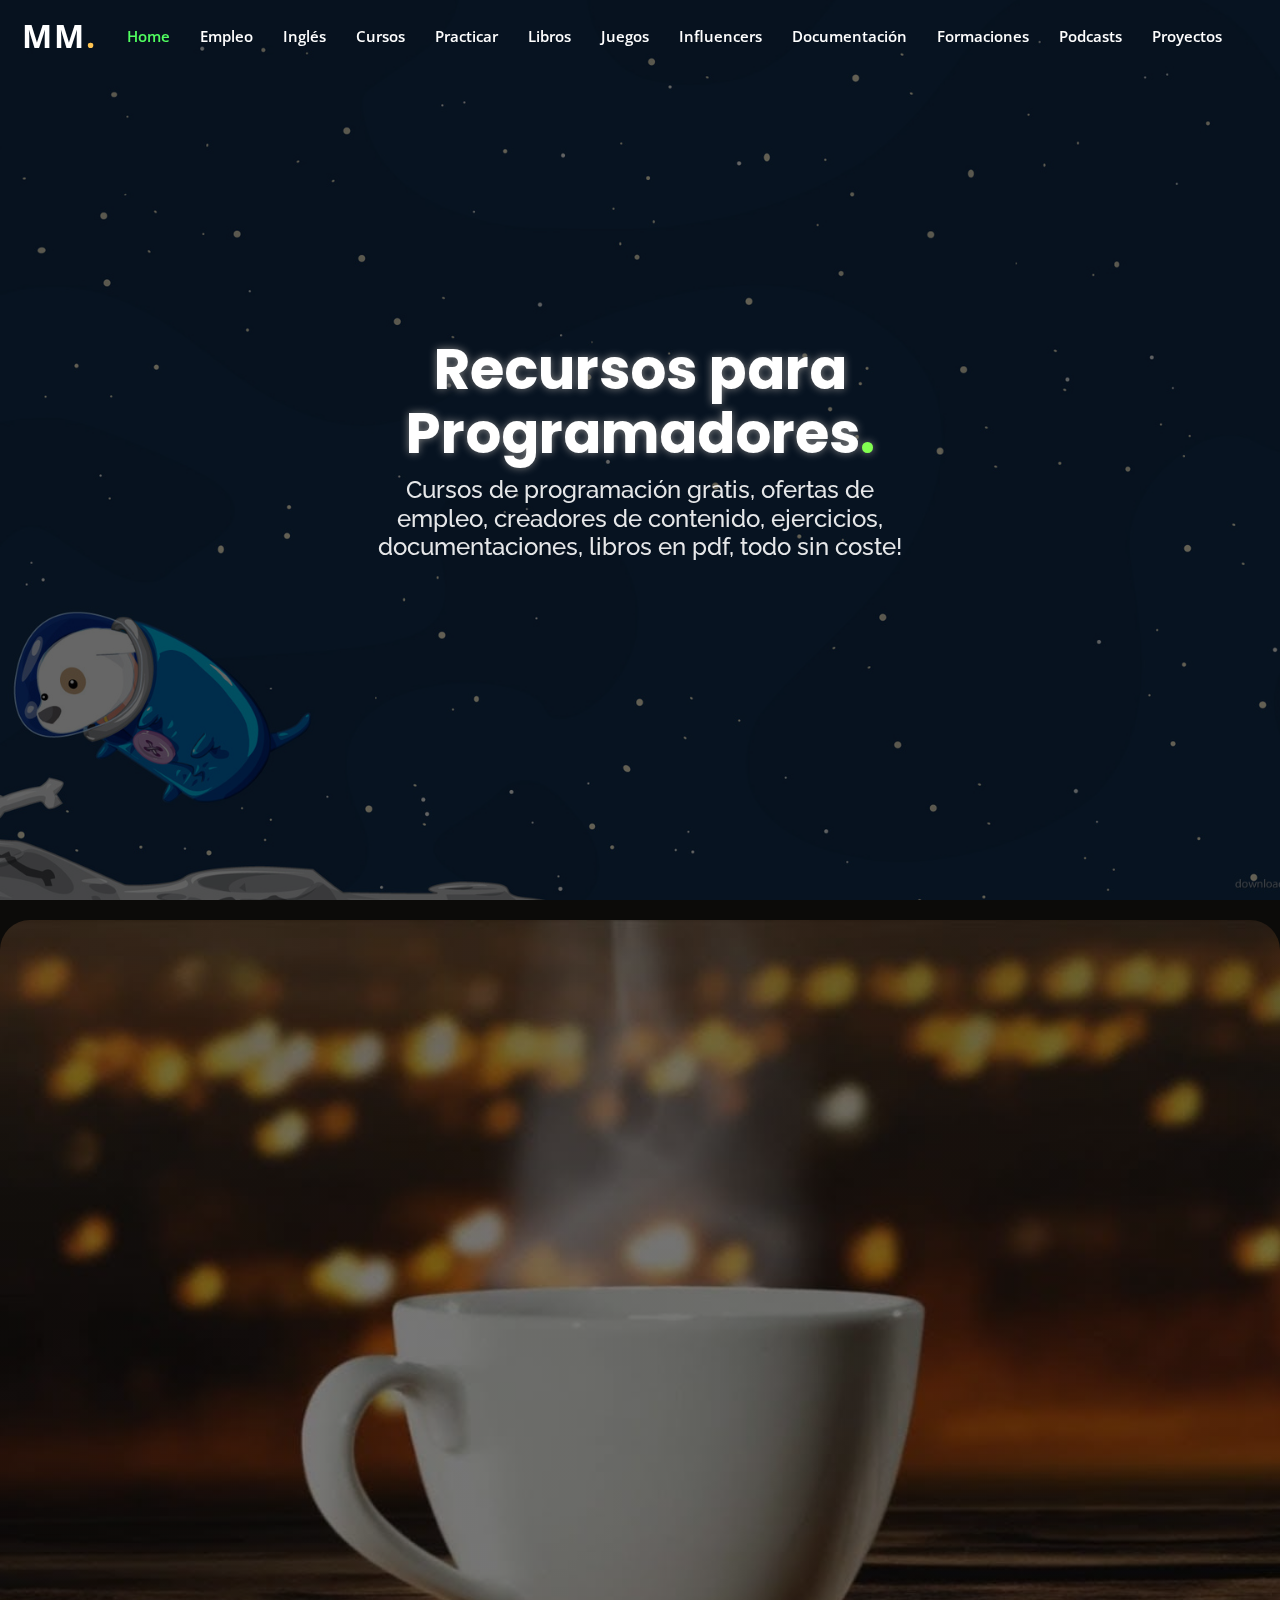
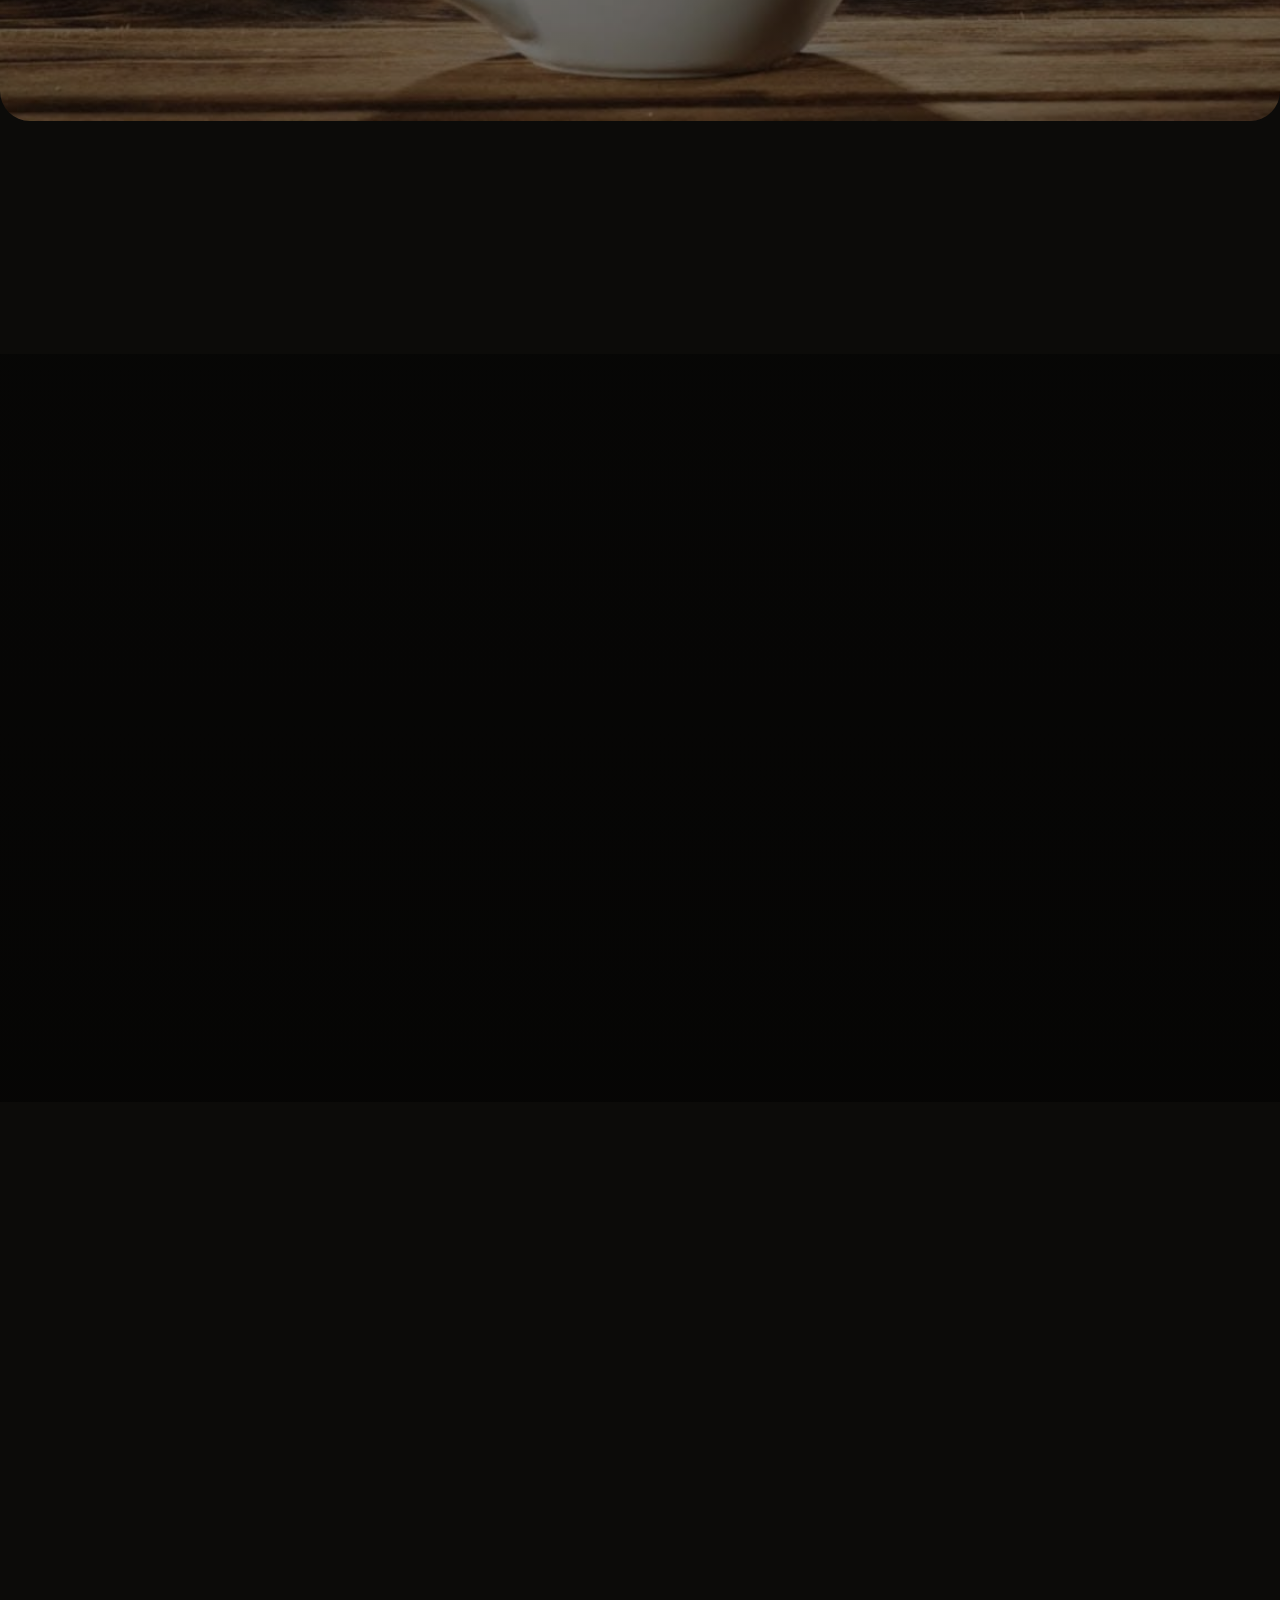
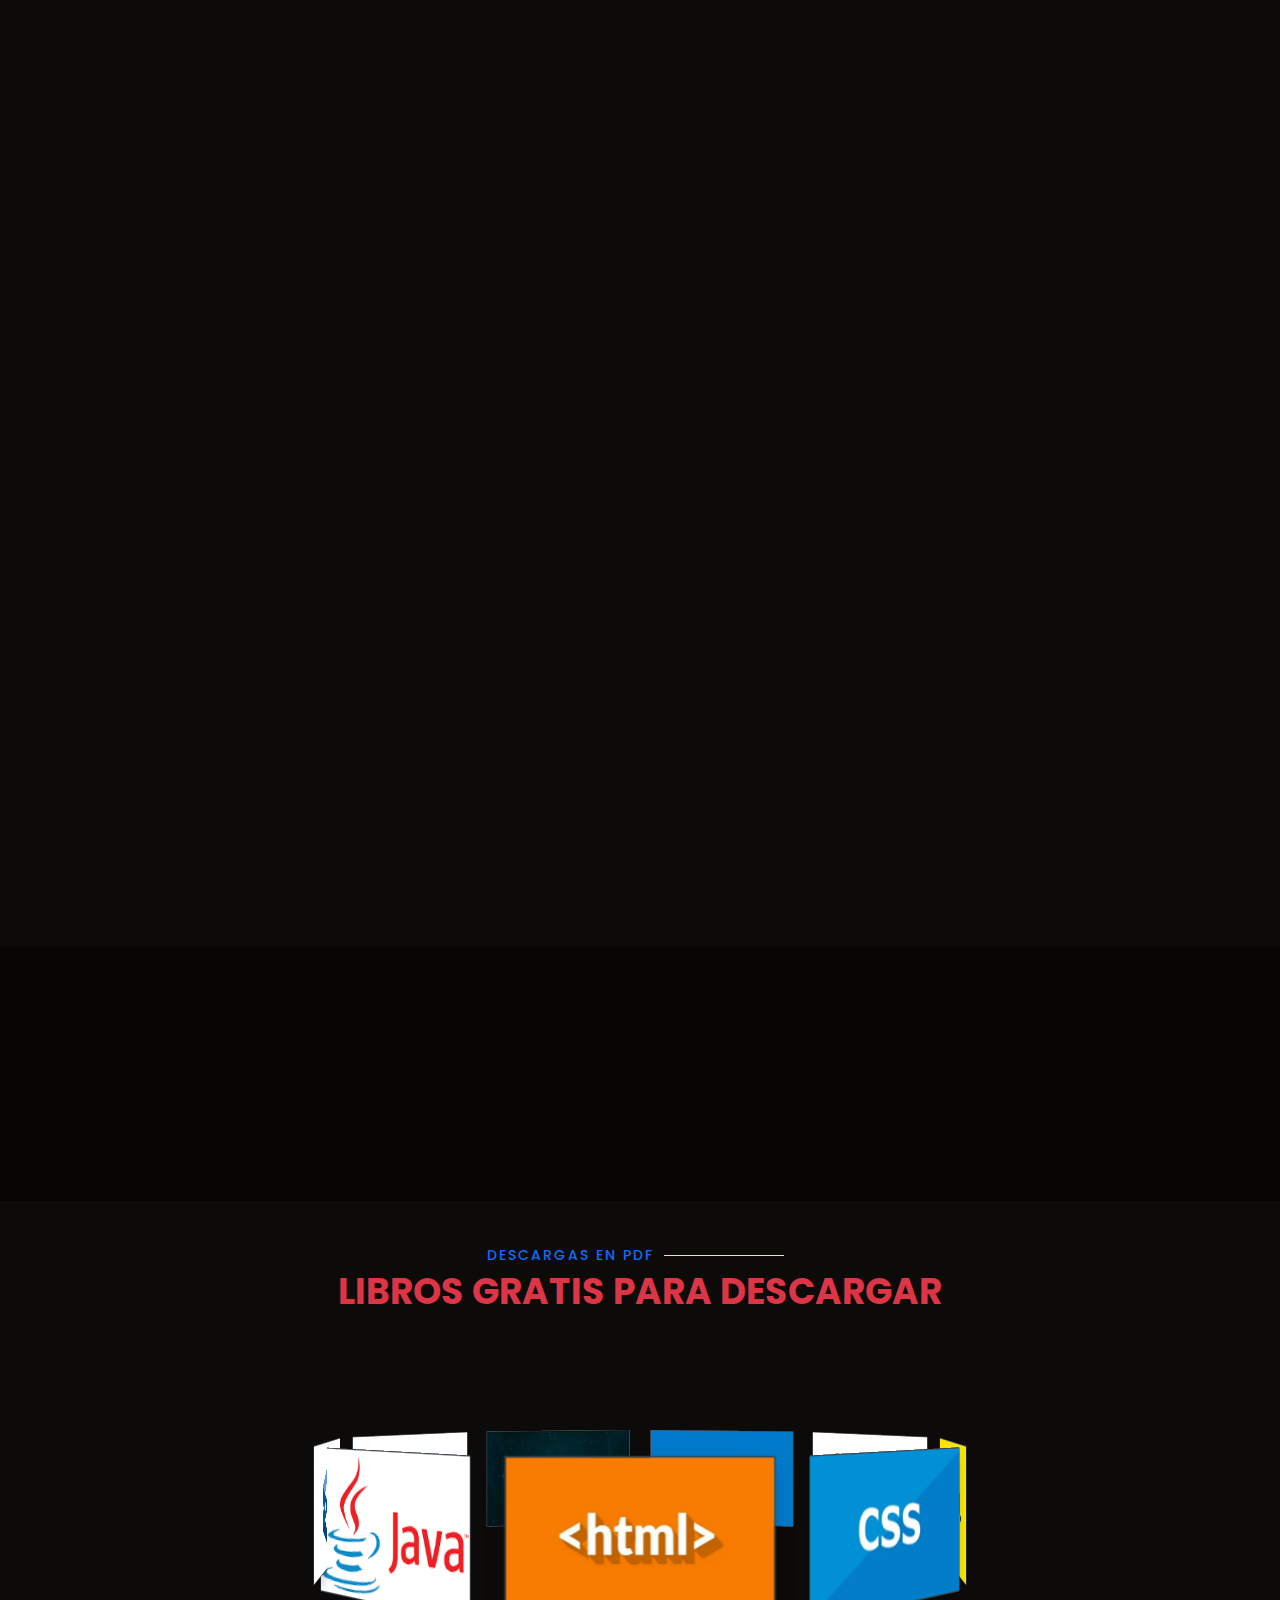
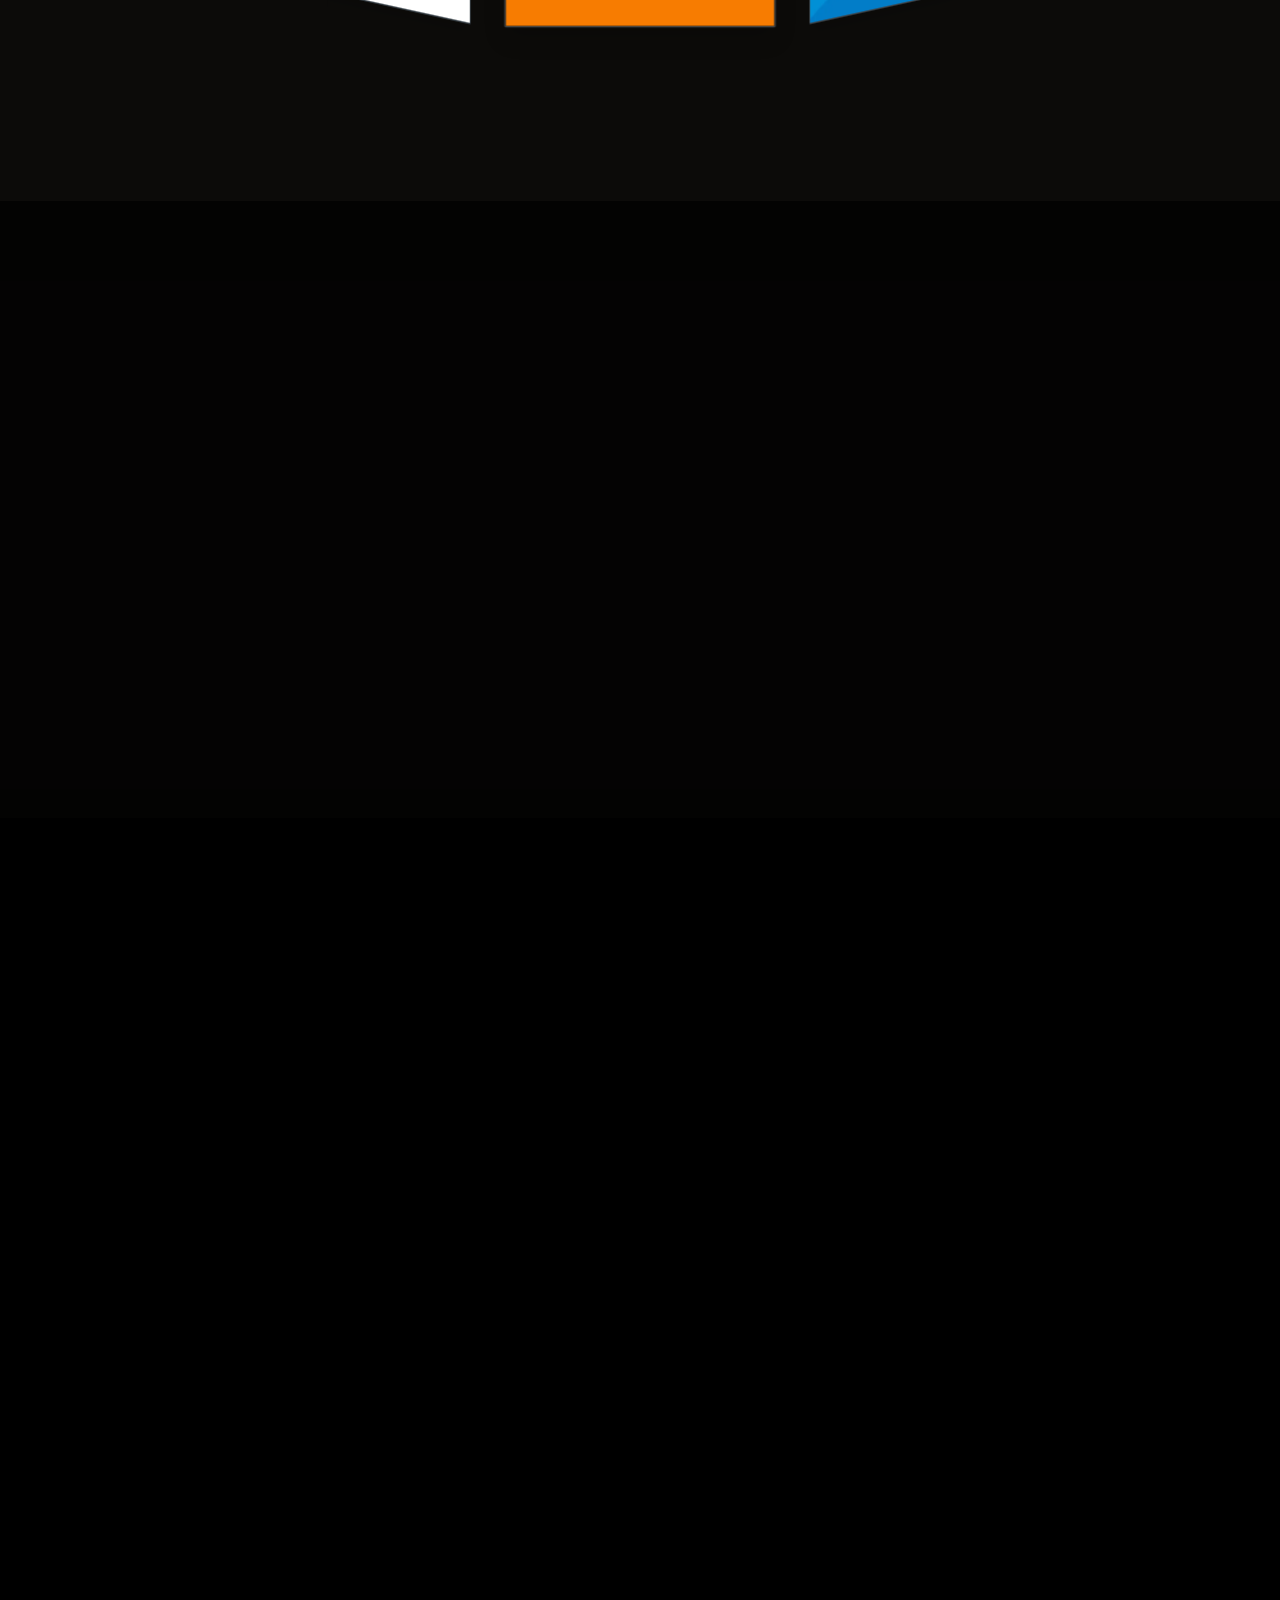
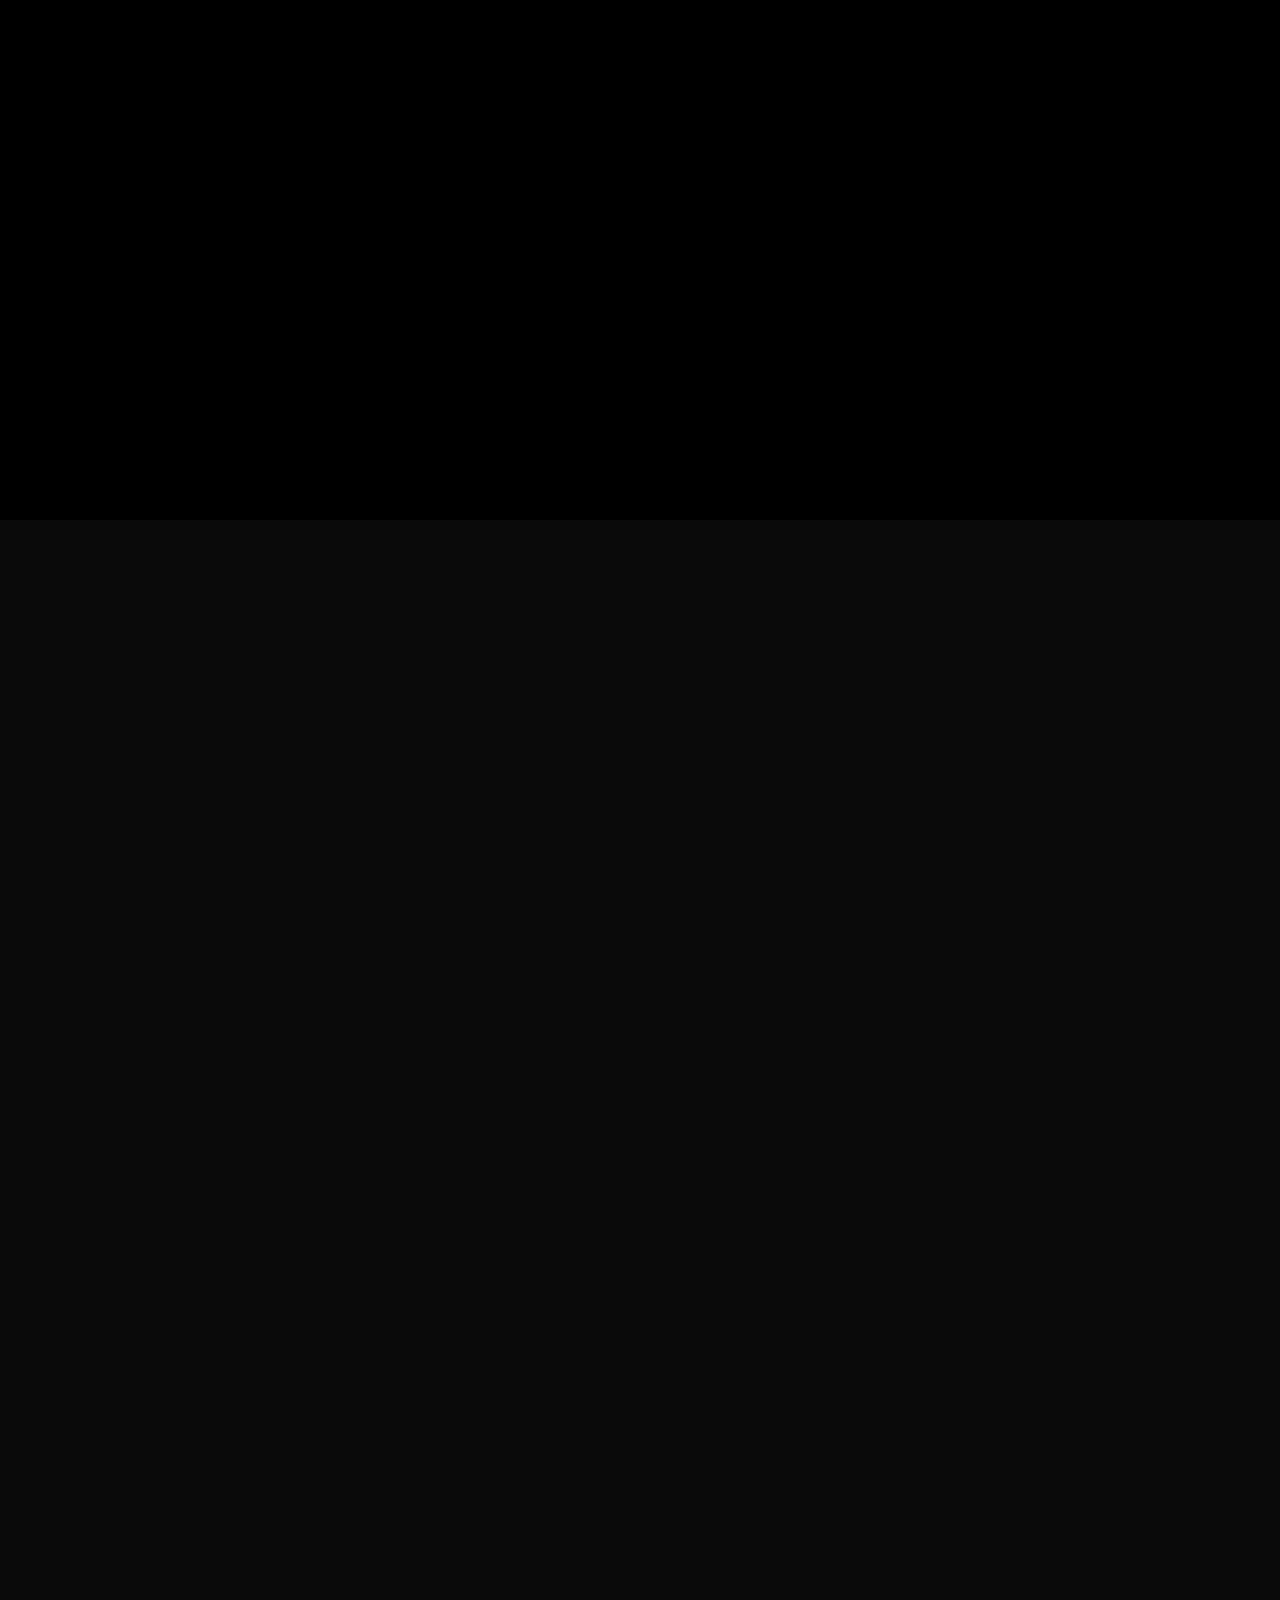
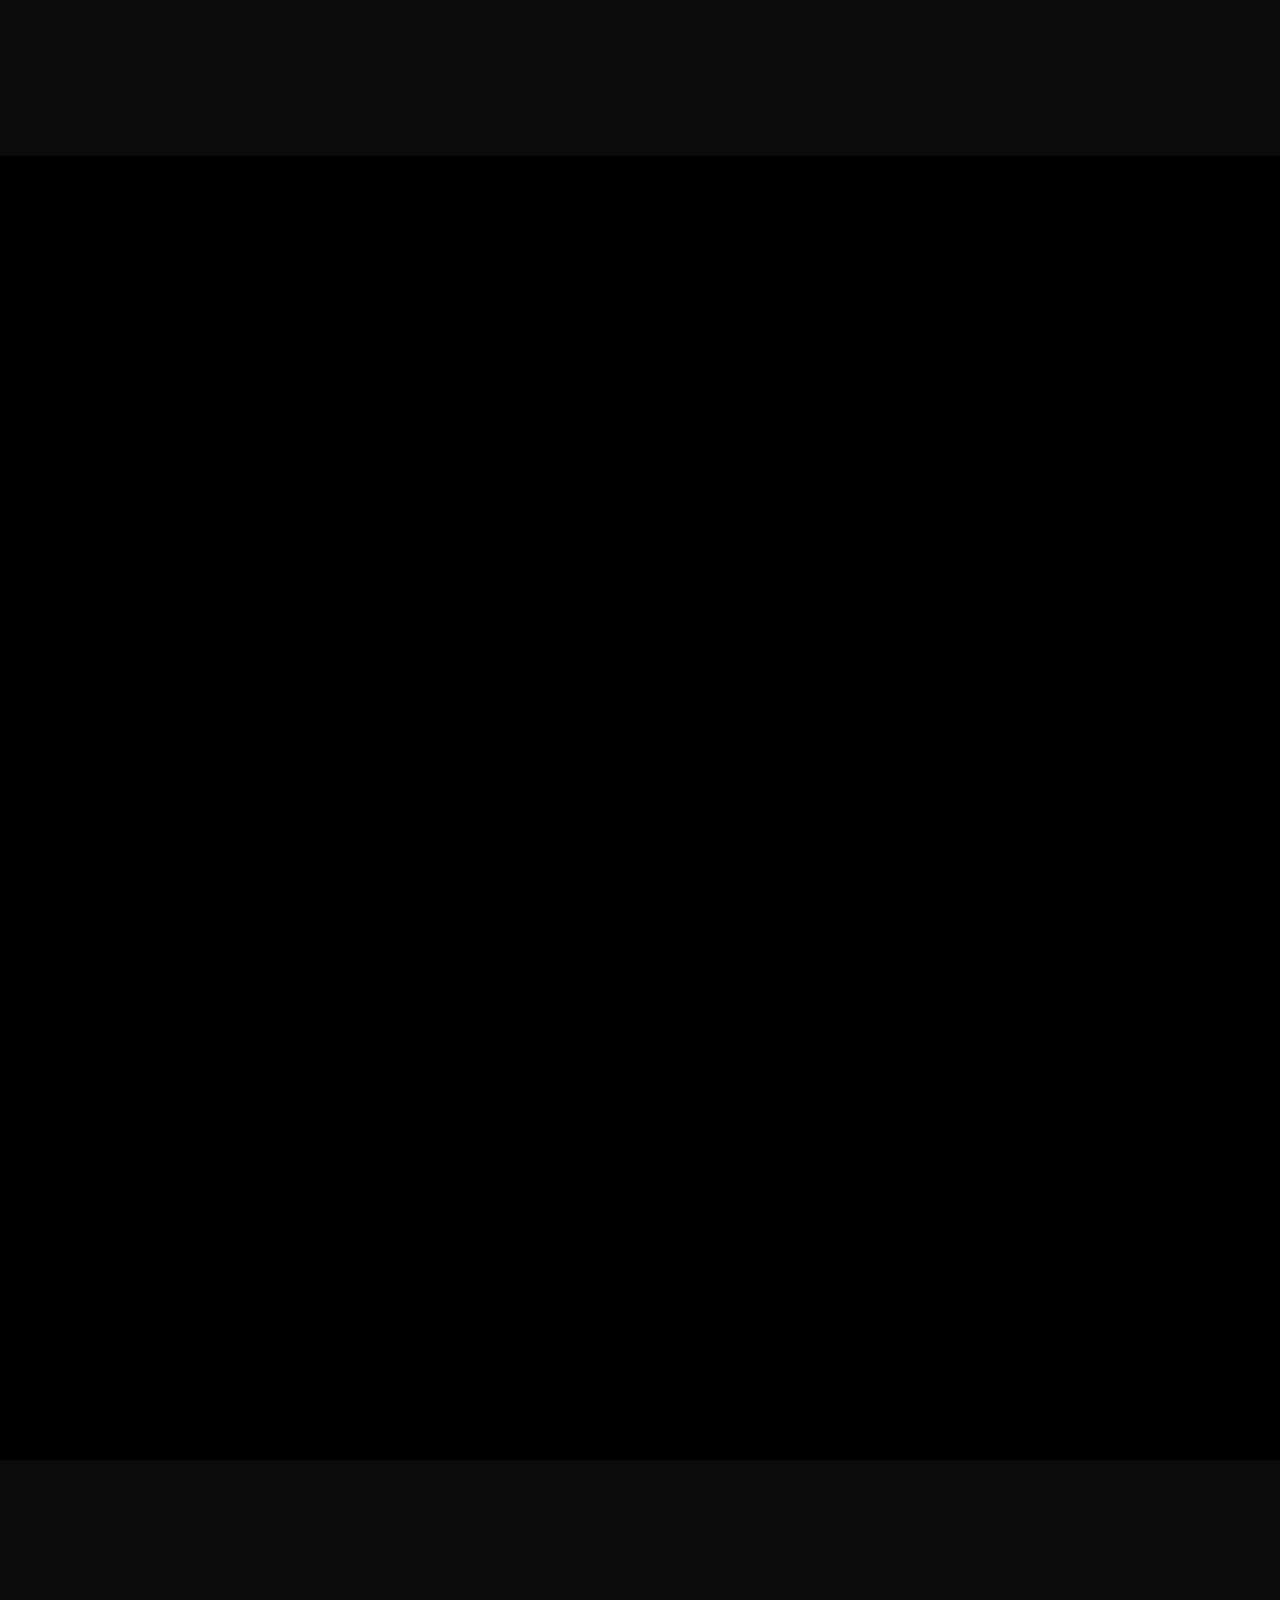
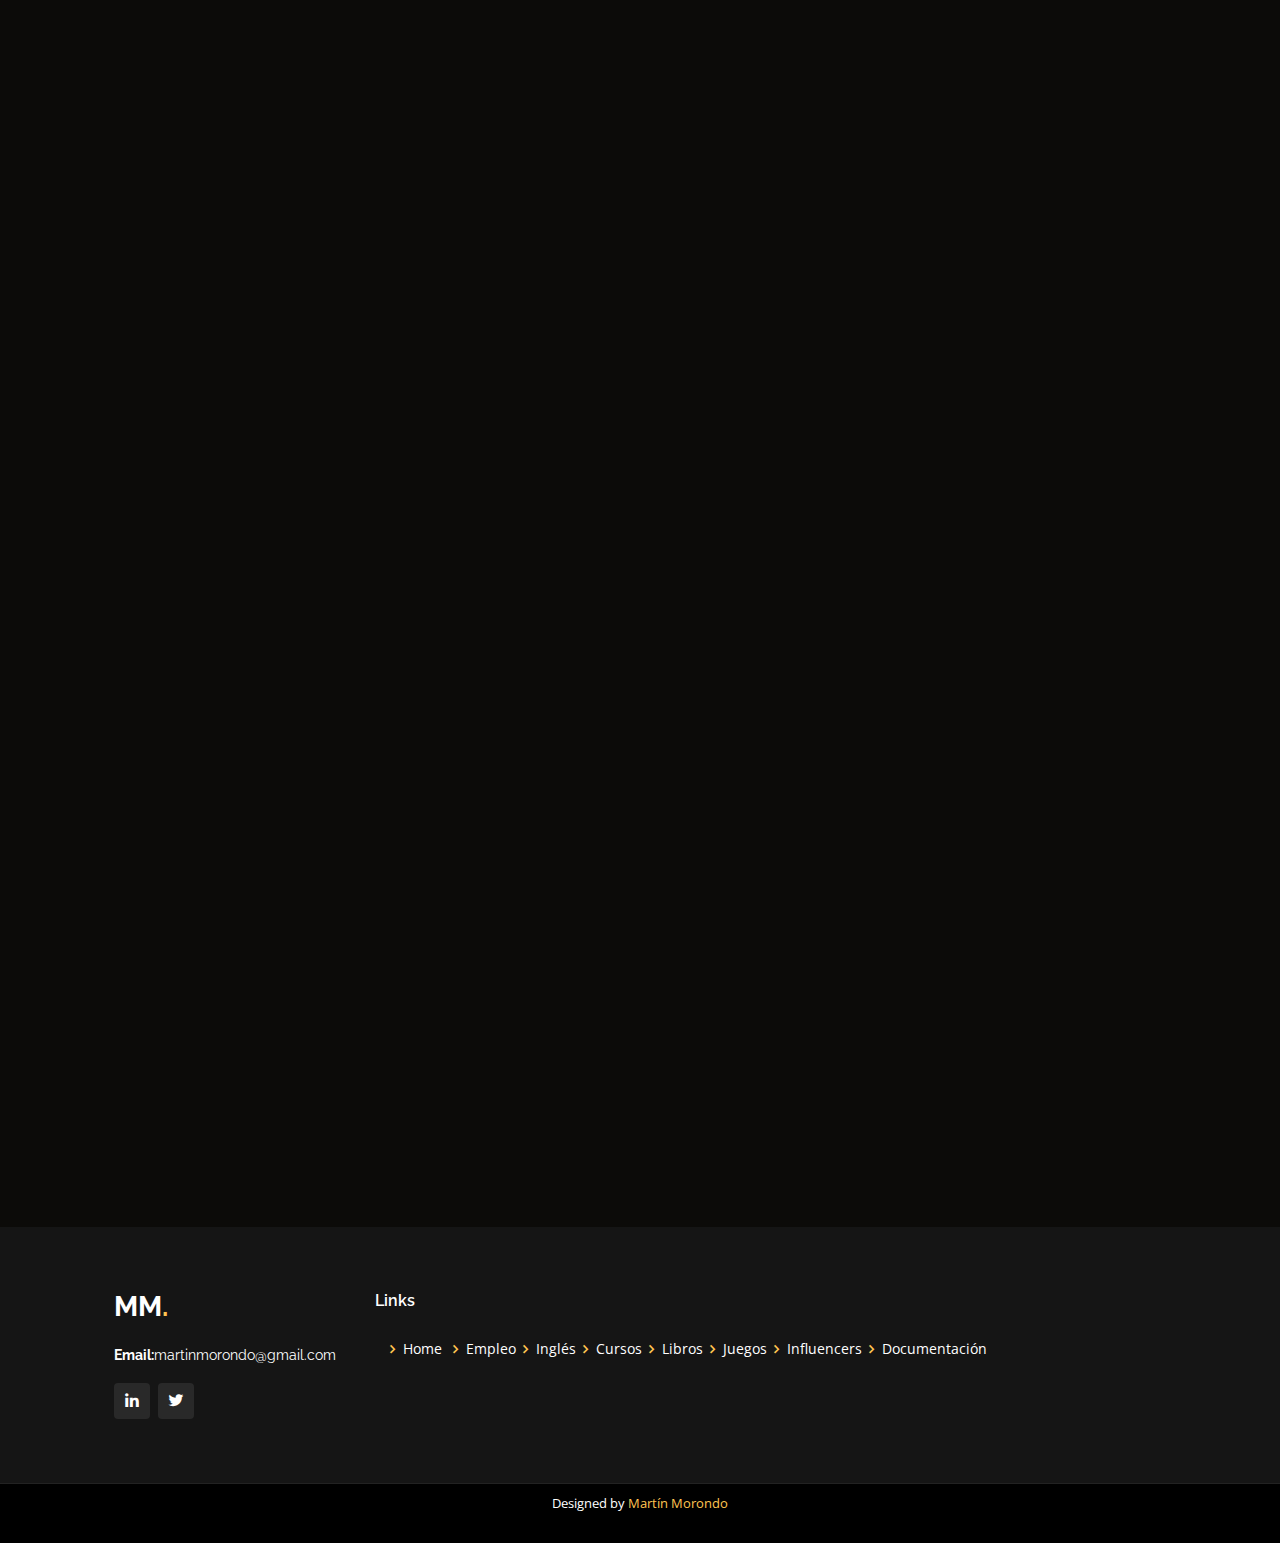
==== commit 63f0af3b: "update jobs section" ====
--- a/index.html
+++ b/index.html
@@ -98,6 +98,7 @@
               </div>
             </form>
             <ul id="job-list">
+              <li class="frontend"><a href="https://www.linkedin.com/jobs/view/3730681212/?alternateChannel=search&refId=DruaRXF29u5nV82kaCXs8A%3D%3D&trackingId=Xq8hHVCM%2BZebykyEV0qsLQ%3D%3D"></i>Low code Dev JR+ 1 year exp (Remoto)</a></li>
               <li class="soporte"><a href="https://www.linkedin.com/jobs/view/3726692528/?alternateChannel=search&refId=%2By8aeCDrdeKBqxwsXx1AoA%3D%3D&trackingId=6XUN48boBAQIpWFN%2F18gHg%3D%3D"></i>Soporte IT jr (Híbrido)</a></li>
               <li class="frontend"><a href="https://www.linkedin.com/jobs/view/3721242760/?alternateChannel=search&refId=nUXXVjFVn2UqFsDKCDLS8g%3D%3D&trackingId=3UQU%2BHNe%2B496iTtDeGxr3A%3D%3D"></i>Desarrollador Frontend (Híbrido)</a></li>
               <li class="pasantias"><a href="https://www.linkedin.com/feed/update/urn:li:activity:7108085561239715840/"></i>Programa de Jovenes Profesionales (Híbrido)</a></li>
@@ -113,8 +114,6 @@
               <li class="fullstack"><a href="https://www.linkedin.com/posts/activity-7085706366253735937-II-0/?utm_source=share&utm_medium=member_android"></i>Participar en proyectos (Remoto)</a></li>
               <li class="fullstack"><a href="https://www.linkedin.com/posts/lumetrio_juniors-it-empleosit-activity-7089232744639033344-4CNj/?utm_source=share&utm_medium=member_android"></i>Varios trabajos (Remoto)</a></li>
               <li class="soporte"><a href="https://www.linkedin.com/feed/update/urn:li:activity:7087162728368283649/?utm_source=share&utm_medium=member_android" target="_blank"><i class="ri-check-double-line"></i>Soporte Técnico (Remoto)</a></li>
-              <li class="fullstack"><a href="https://www.linkedin.com/posts/belenarroyohr_queridos-juniors-y-trainees-nathan-m-russo-activity-7086678999212449793-gX9E/?utm_source=share&utm_medium=member_ios" target="_blank"><i class="ri-check-double-line"></i>Desarrolladores front con ReactJS trainee/junior (Remoto)</a></li>
-              <li class="fullstack"><a href="https://www.linkedin.com/jobs/view/3661606777/?trackingId=yKb6Cz8Wpm2Wp34nzakGYg%3D%3D&refId=e6fafa69-ae18-4d67-bd2b-83501c4959f9&midToken=AQH4Epb1t5P3Mg&midSig=2pwppgn2zgAWQ1&trk=eml-email_job_alert_digest_01-job_card-0-company_logo&trkEmail=eml-email_job_alert_digest_01-job_card-0-company_logo-null-9ivbl8~ljzqfxx6~s4-null-null&eid=9ivbl8-ljzqfxx6-s4" target="_blank"><i class="ri-check-double-line"></i>Desarrollador JR- Presencial (Presencial)</a></li>
             </ul>
             </div>
             </div>
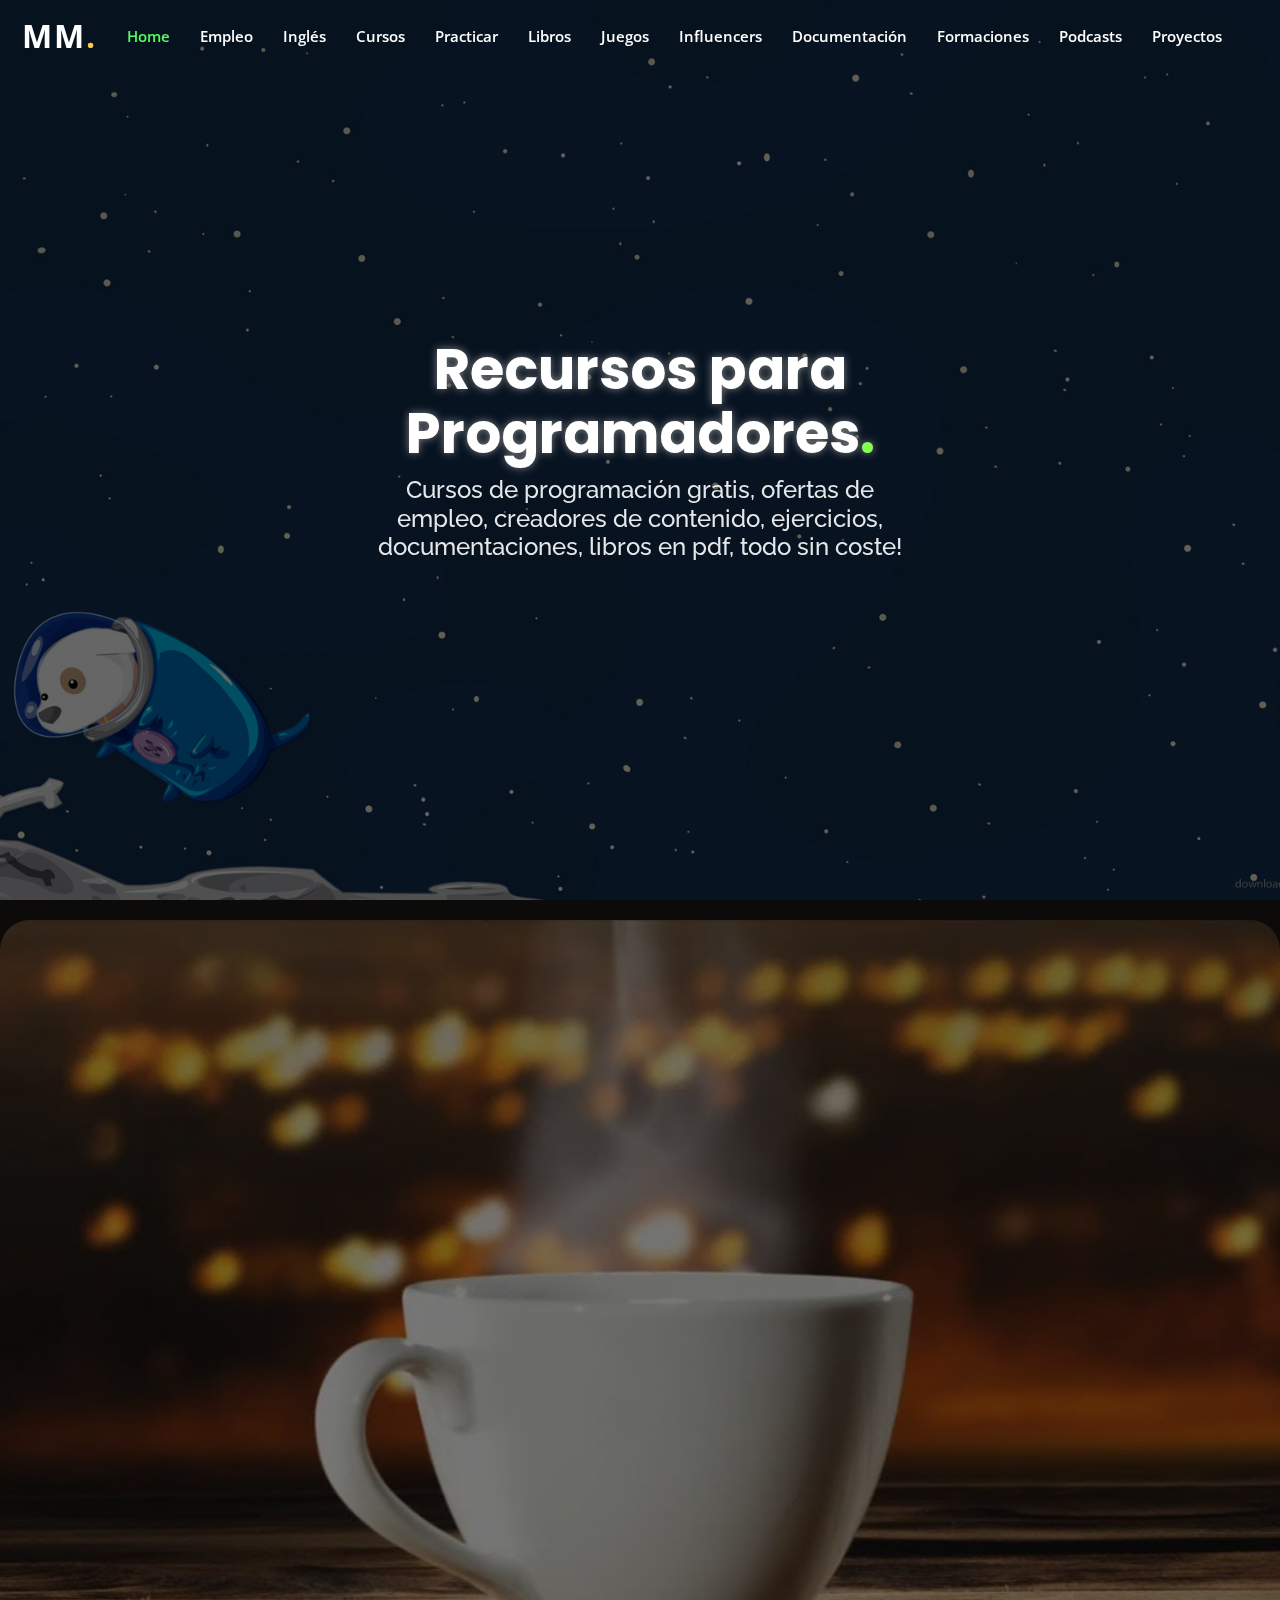
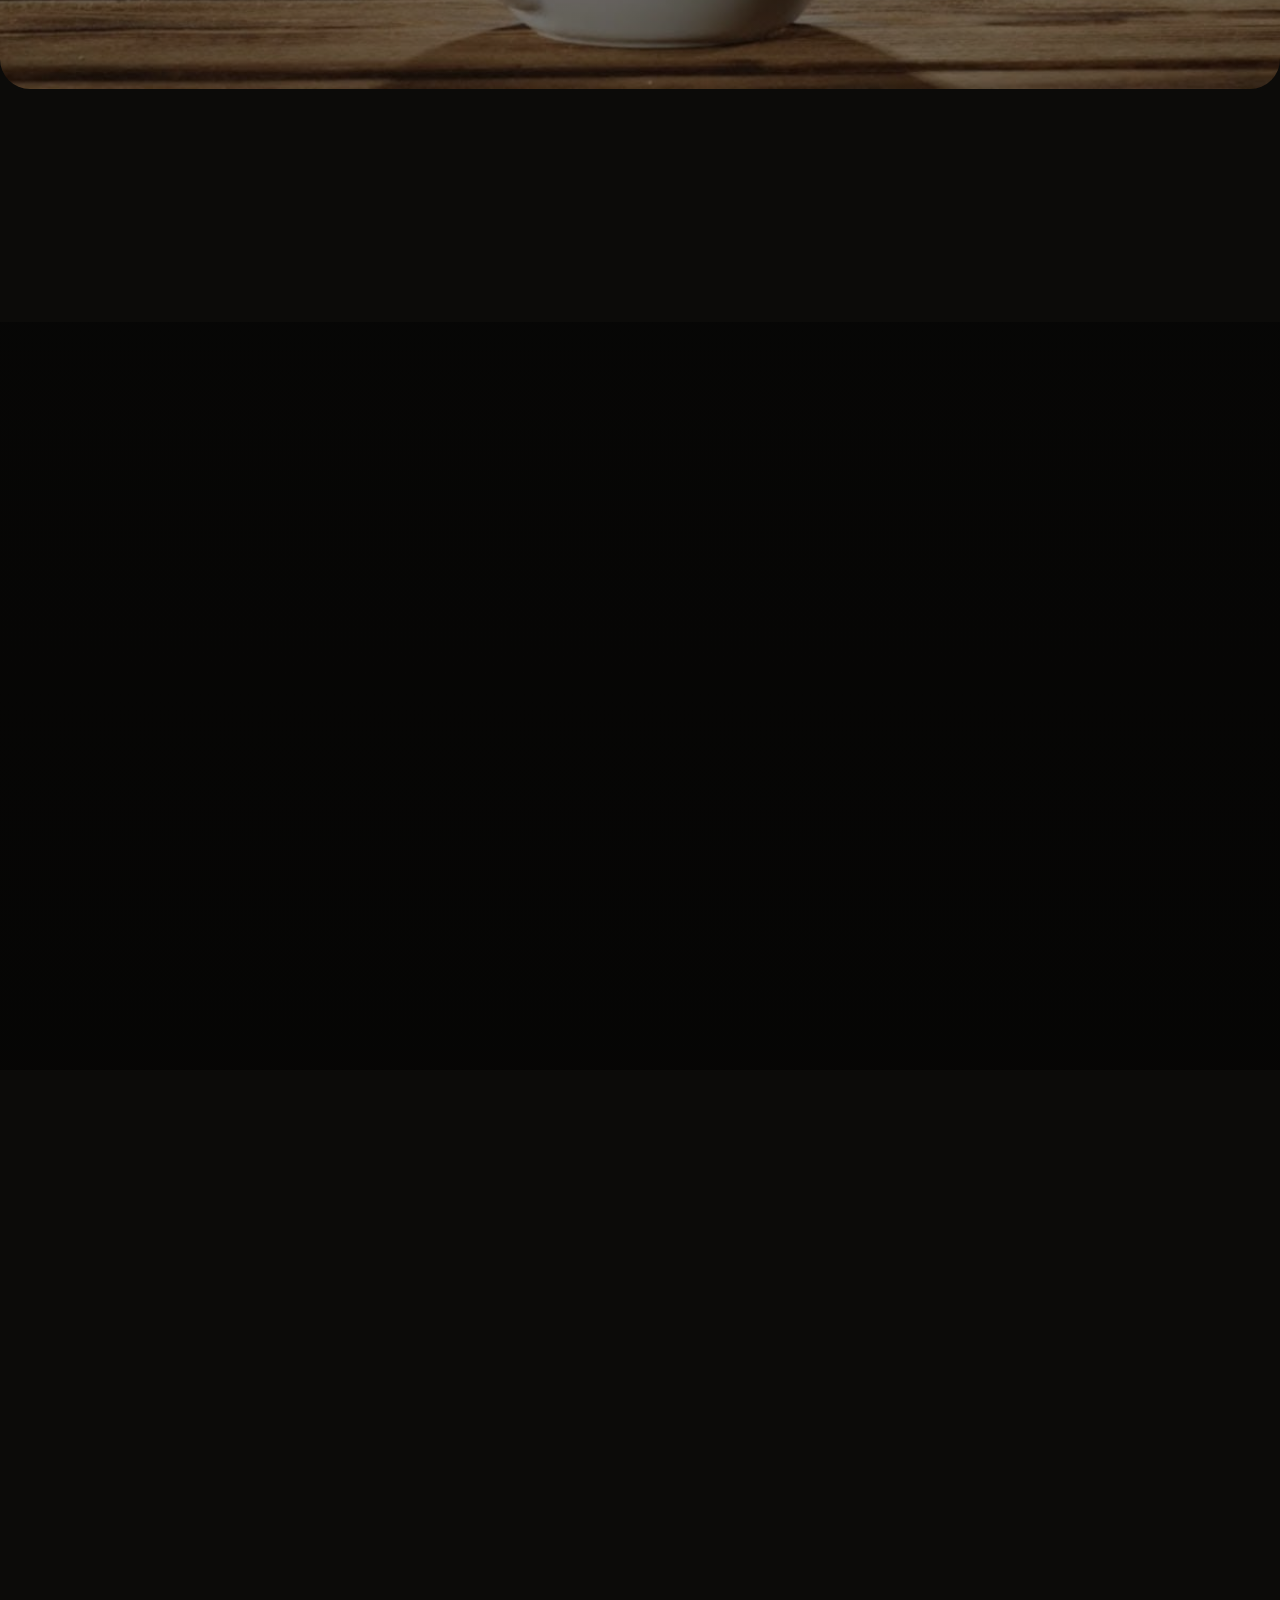
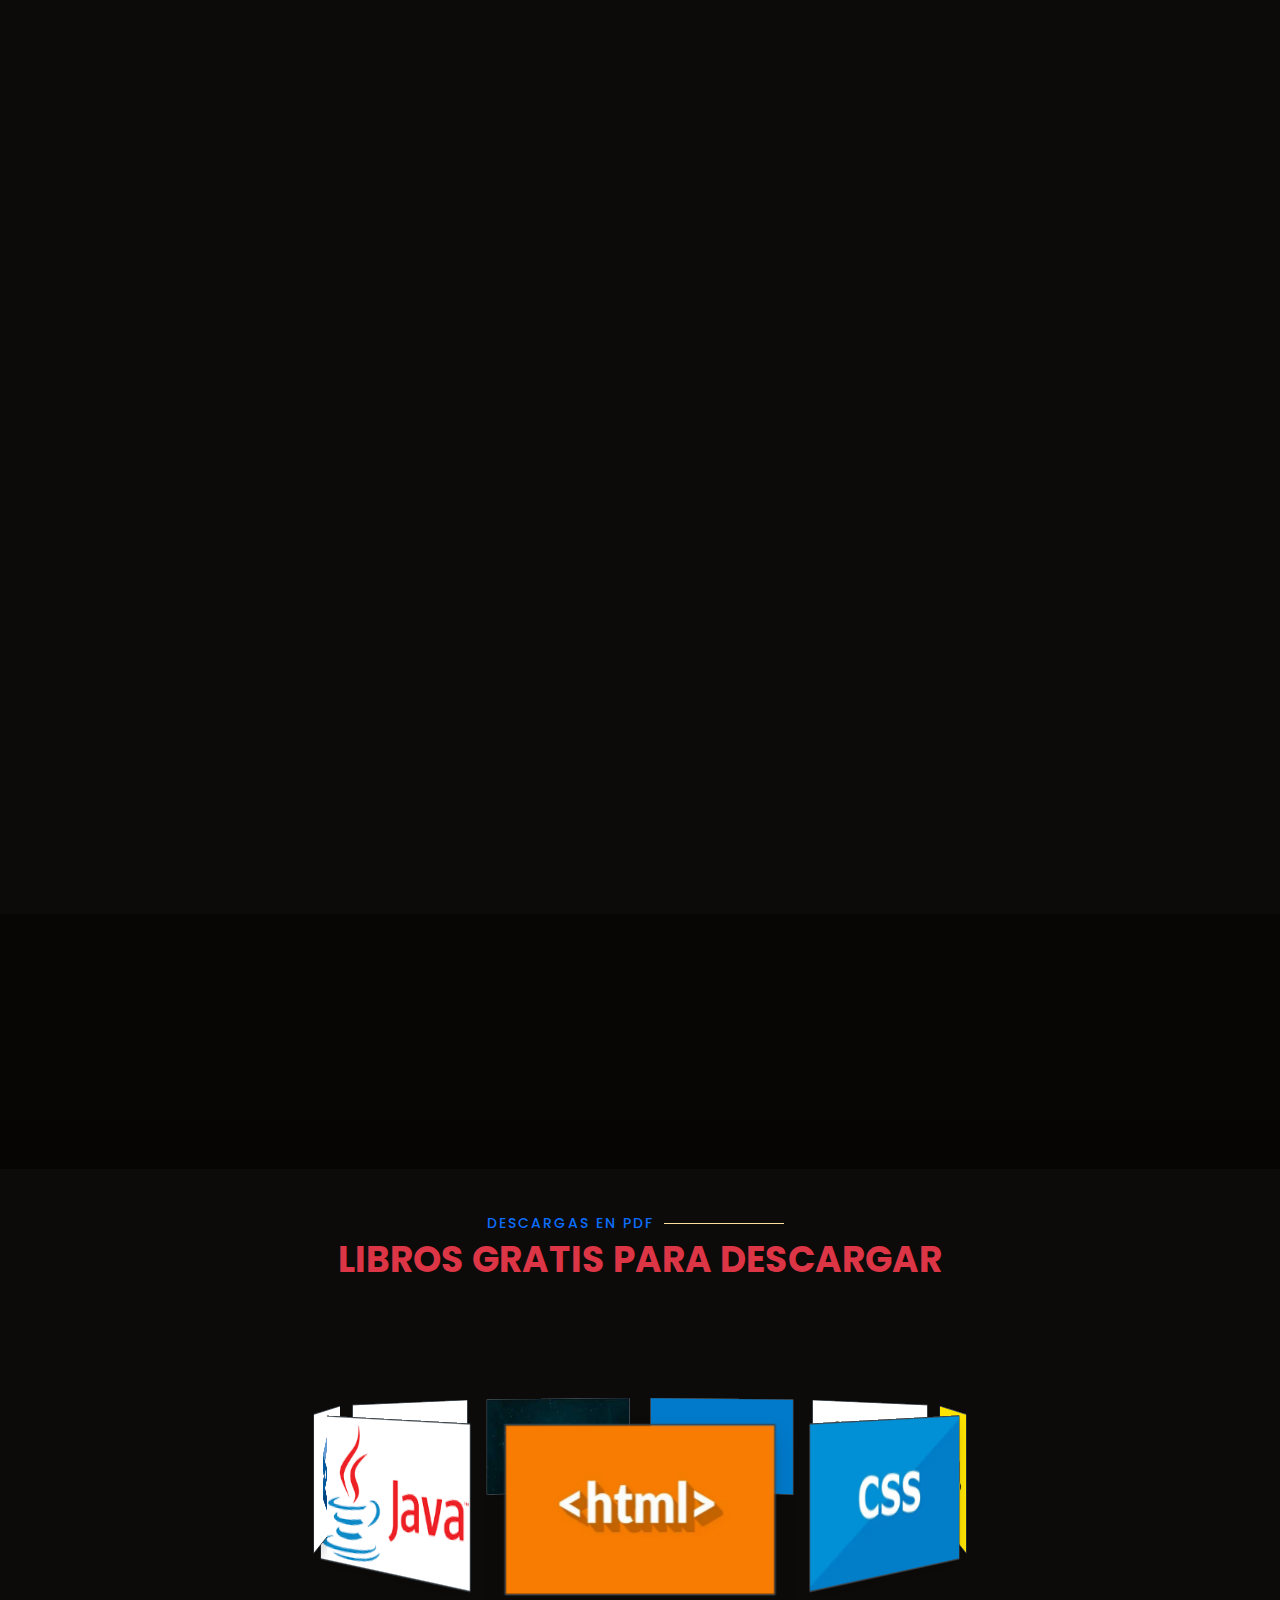
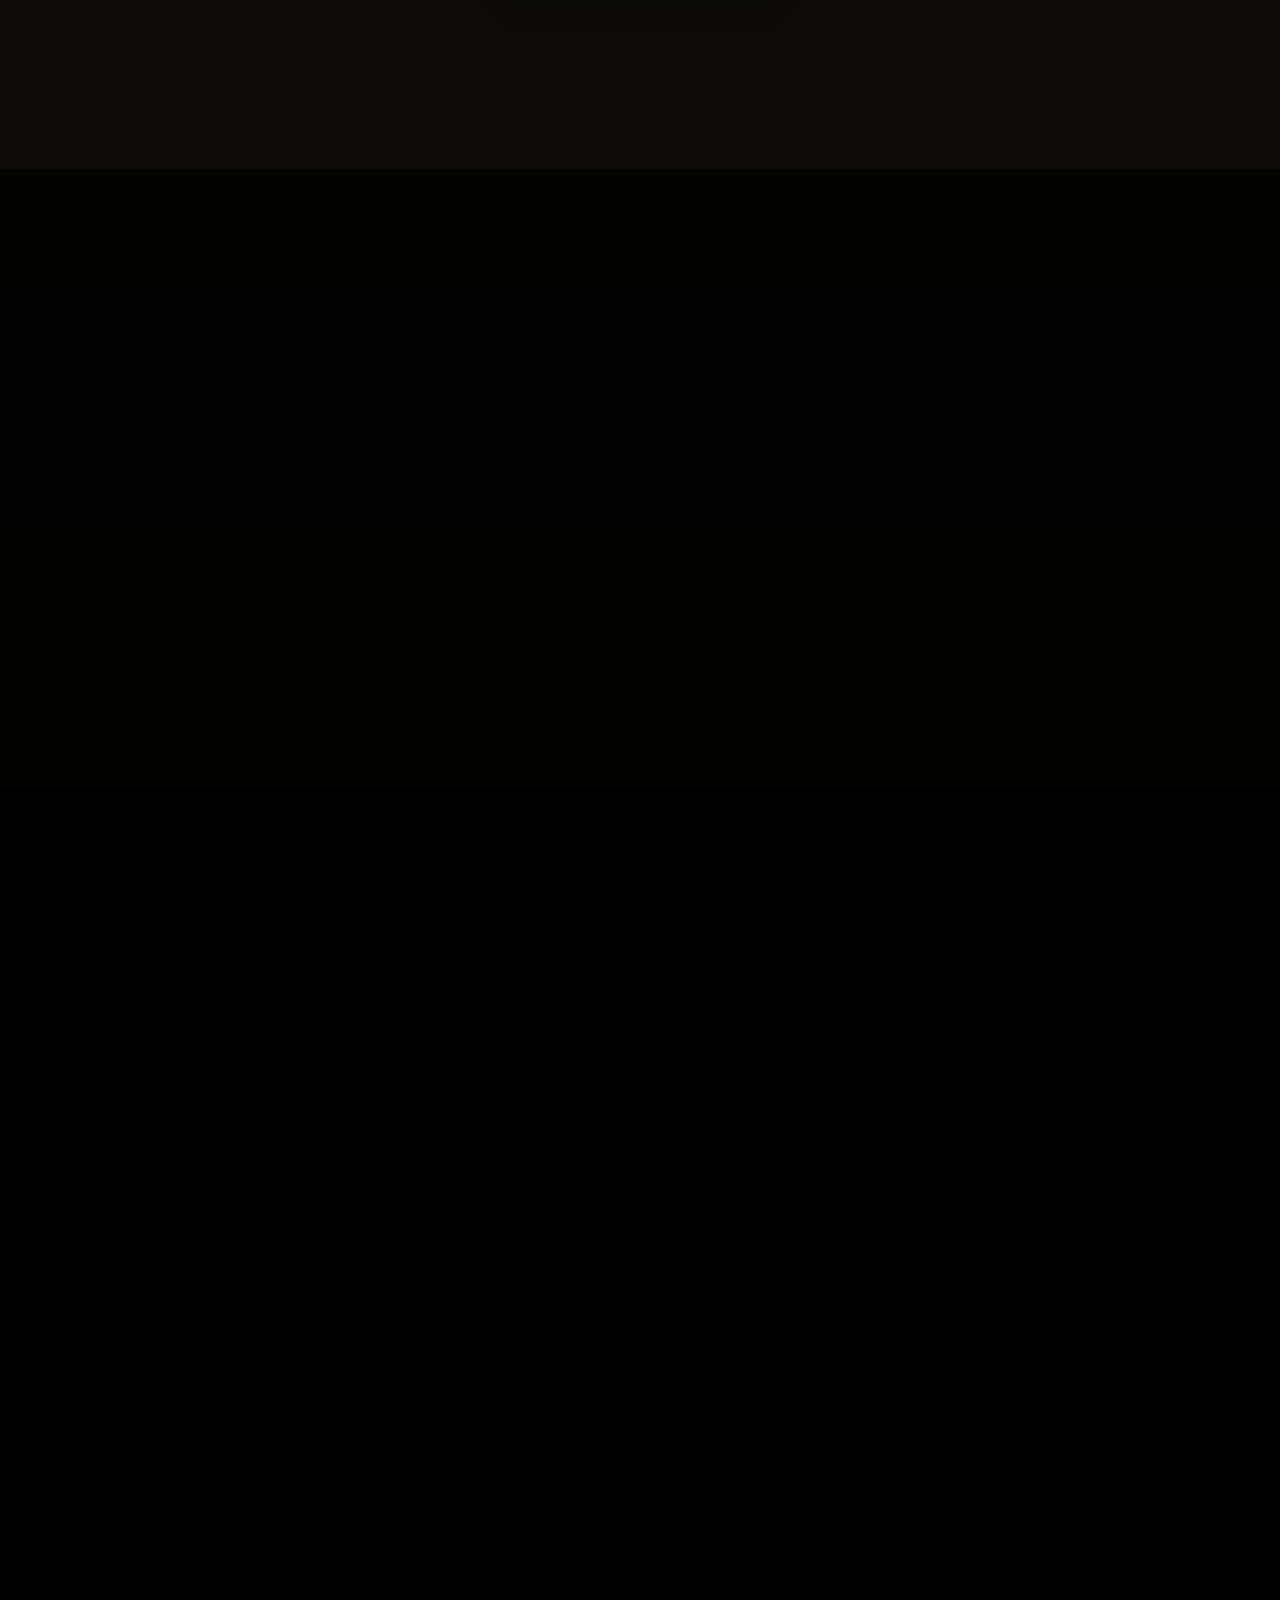
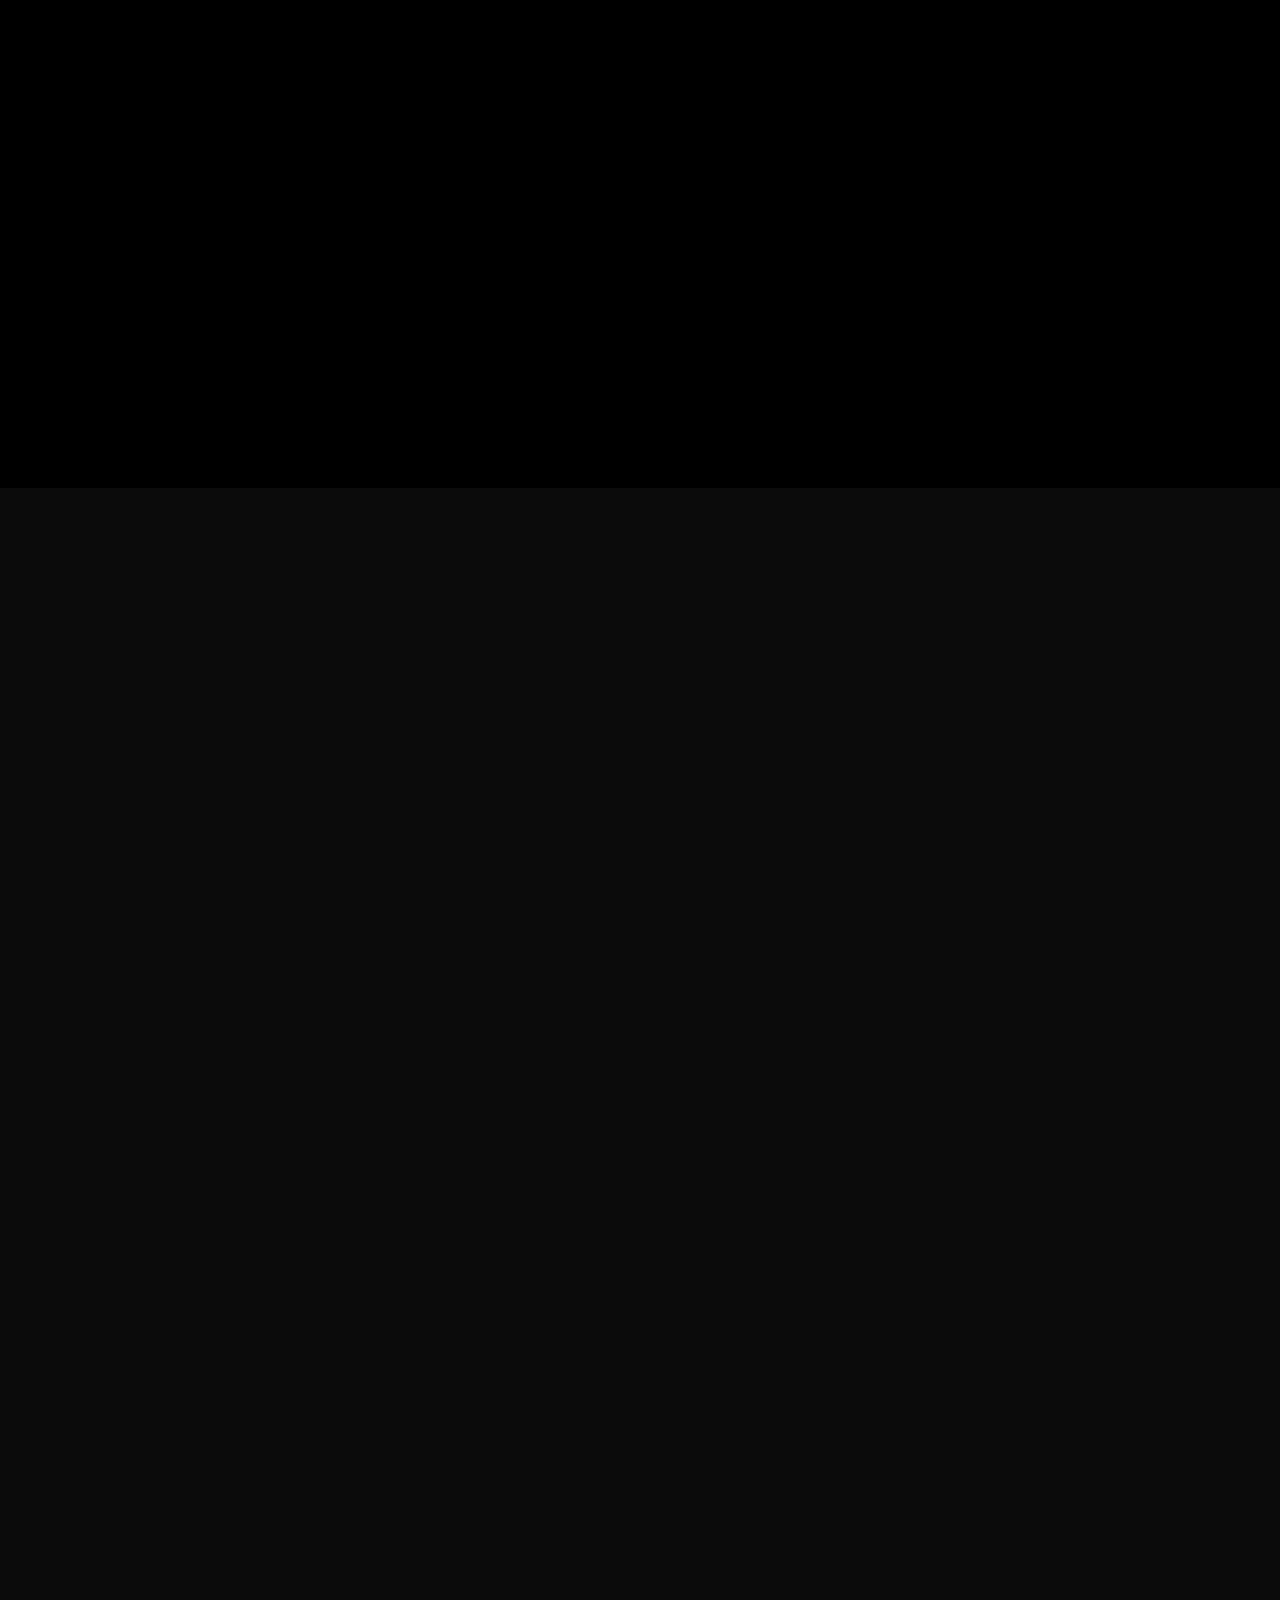
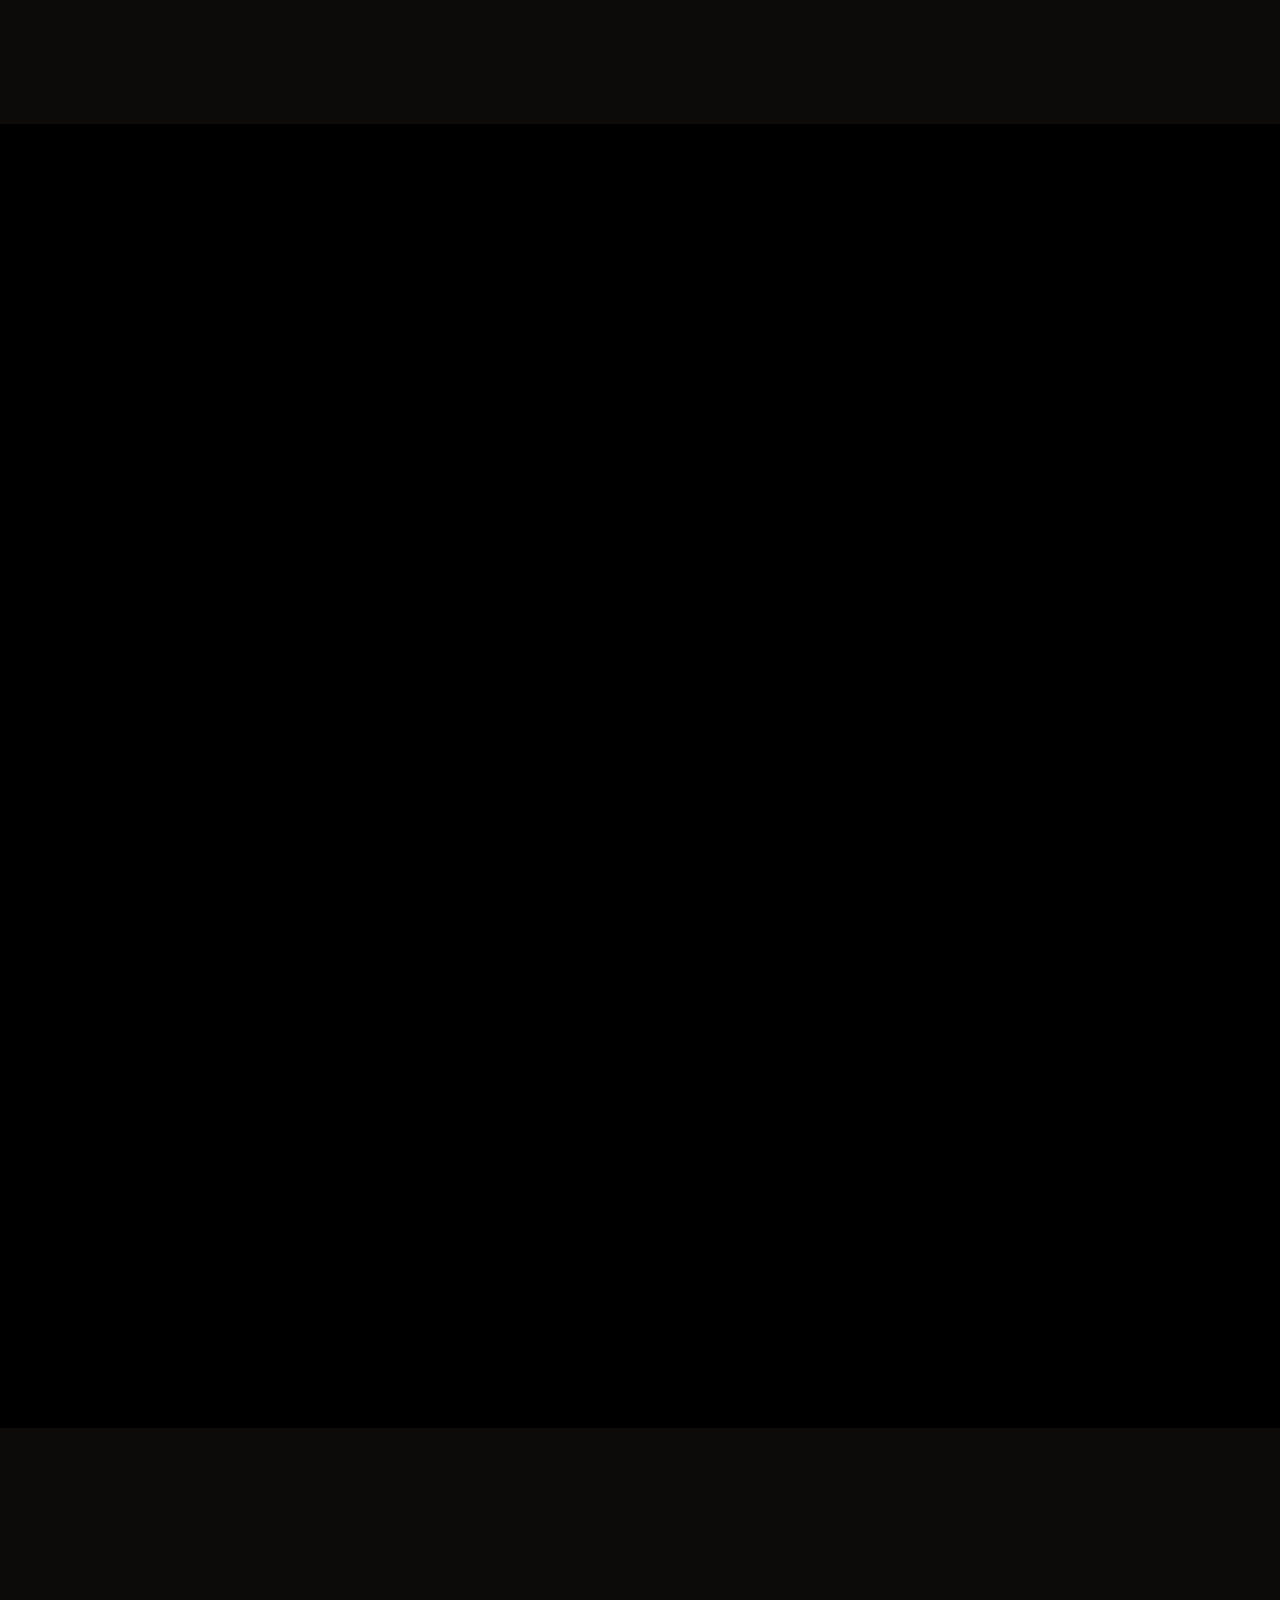
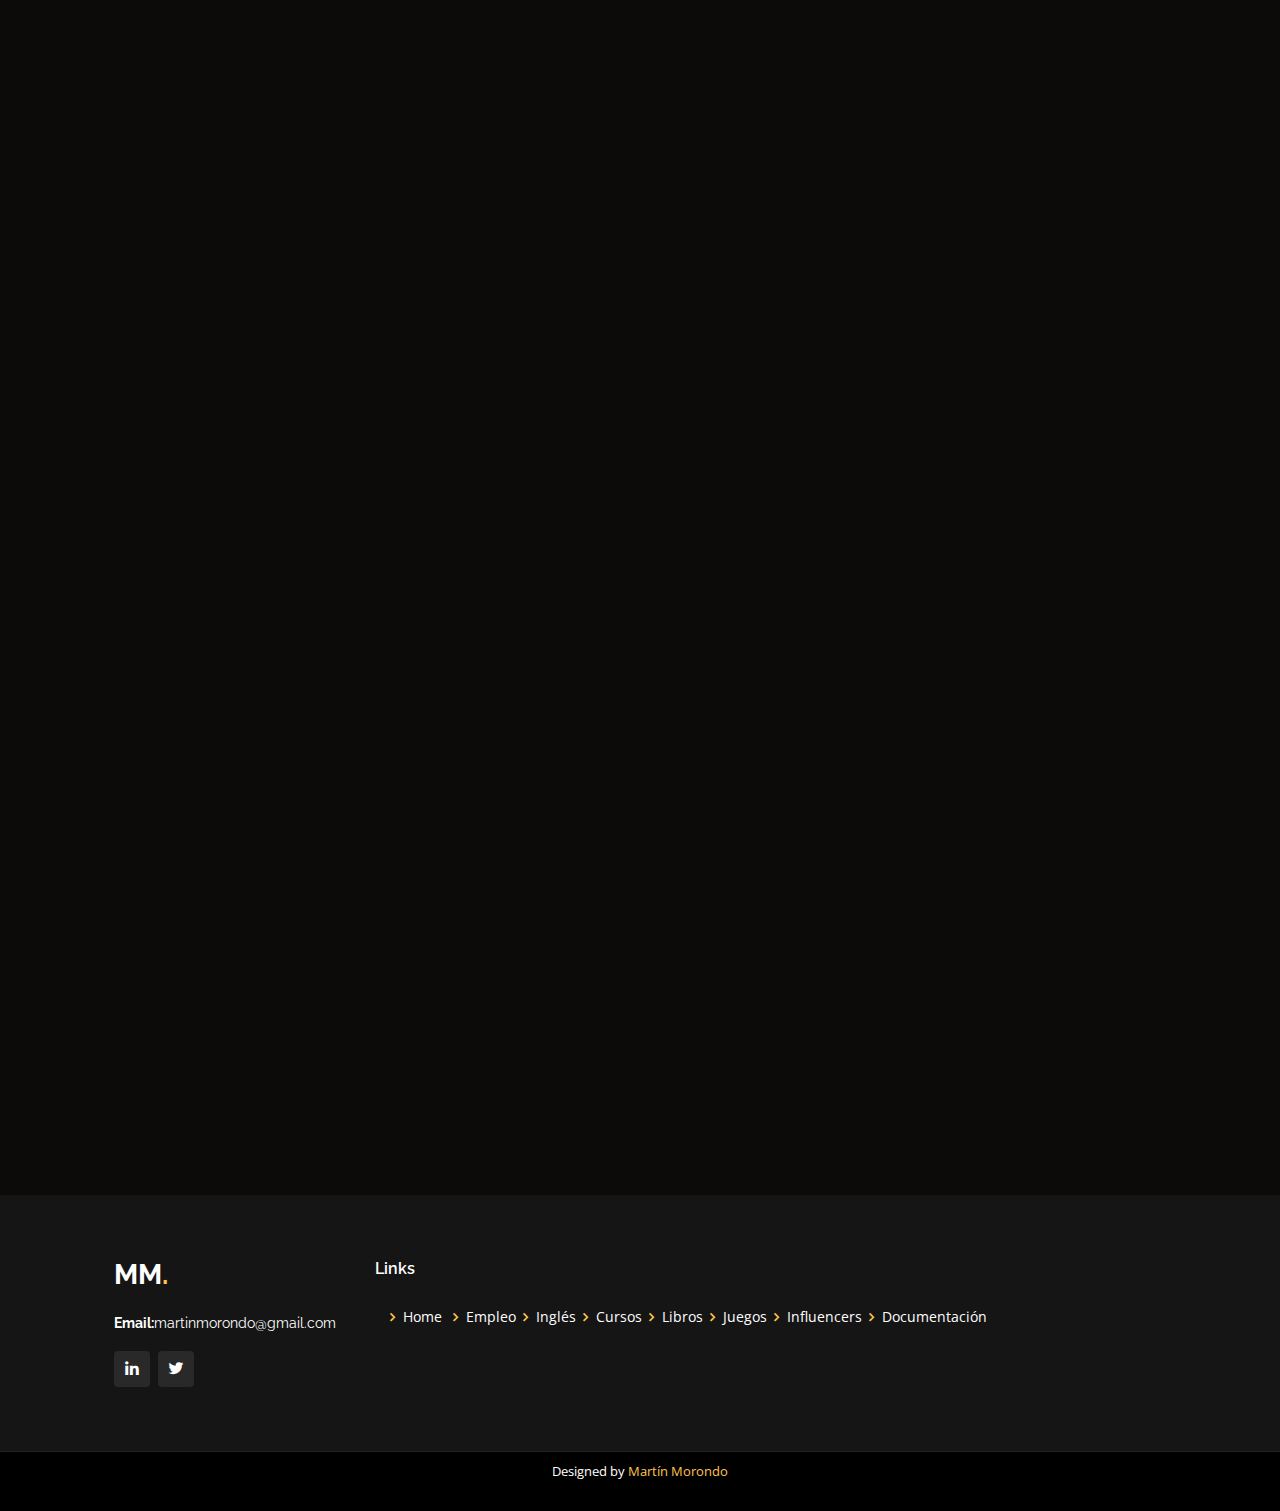
==== commit 6e99b6fe: "update jobs section" ====
--- a/index.html
+++ b/index.html
@@ -98,6 +98,7 @@
               </div>
             </form>
             <ul id="job-list">
+              <li class="frontend"><a href="https://www.linkedin.com/posts/portinos_busquedalaboral-busqueda-cv-activity-7117242518450114560-ZM6W/?utm_source=share&utm_medium=member_android"></i>Desarrollador/a Front End Jr (Híbrido)</a></li>
               <li class="frontend"><a href="https://www.linkedin.com/jobs/view/3730681212/?alternateChannel=search&refId=DruaRXF29u5nV82kaCXs8A%3D%3D&trackingId=Xq8hHVCM%2BZebykyEV0qsLQ%3D%3D"></i>Low code Dev JR+ 1 year exp (Remoto)</a></li>
               <li class="soporte"><a href="https://www.linkedin.com/jobs/view/3726692528/?alternateChannel=search&refId=%2By8aeCDrdeKBqxwsXx1AoA%3D%3D&trackingId=6XUN48boBAQIpWFN%2F18gHg%3D%3D"></i>Soporte IT jr (Híbrido)</a></li>
               <li class="frontend"><a href="https://www.linkedin.com/jobs/view/3721242760/?alternateChannel=search&refId=nUXXVjFVn2UqFsDKCDLS8g%3D%3D&trackingId=3UQU%2BHNe%2B496iTtDeGxr3A%3D%3D"></i>Desarrollador Frontend (Híbrido)</a></li>
@@ -112,8 +113,6 @@
               <li class="fullstack"><a href="https://www.linkedin.com/posts/activity-7095850725515157504-HoBl/?utm_source=share&utm_medium=member_android"></i>Desarrollador Fullstack Jr (Remoto)</a></li>
               <li class="frontend"><a href="https://www.linkedin.com/feed/update/urn:li:activity:7093212696216506371/"></i>Búsqueda talentos junior (Remoto)</a></li>
               <li class="fullstack"><a href="https://www.linkedin.com/posts/activity-7085706366253735937-II-0/?utm_source=share&utm_medium=member_android"></i>Participar en proyectos (Remoto)</a></li>
-              <li class="fullstack"><a href="https://www.linkedin.com/posts/lumetrio_juniors-it-empleosit-activity-7089232744639033344-4CNj/?utm_source=share&utm_medium=member_android"></i>Varios trabajos (Remoto)</a></li>
-              <li class="soporte"><a href="https://www.linkedin.com/feed/update/urn:li:activity:7087162728368283649/?utm_source=share&utm_medium=member_android" target="_blank"><i class="ri-check-double-line"></i>Soporte Técnico (Remoto)</a></li>
             </ul>
             </div>
             </div>
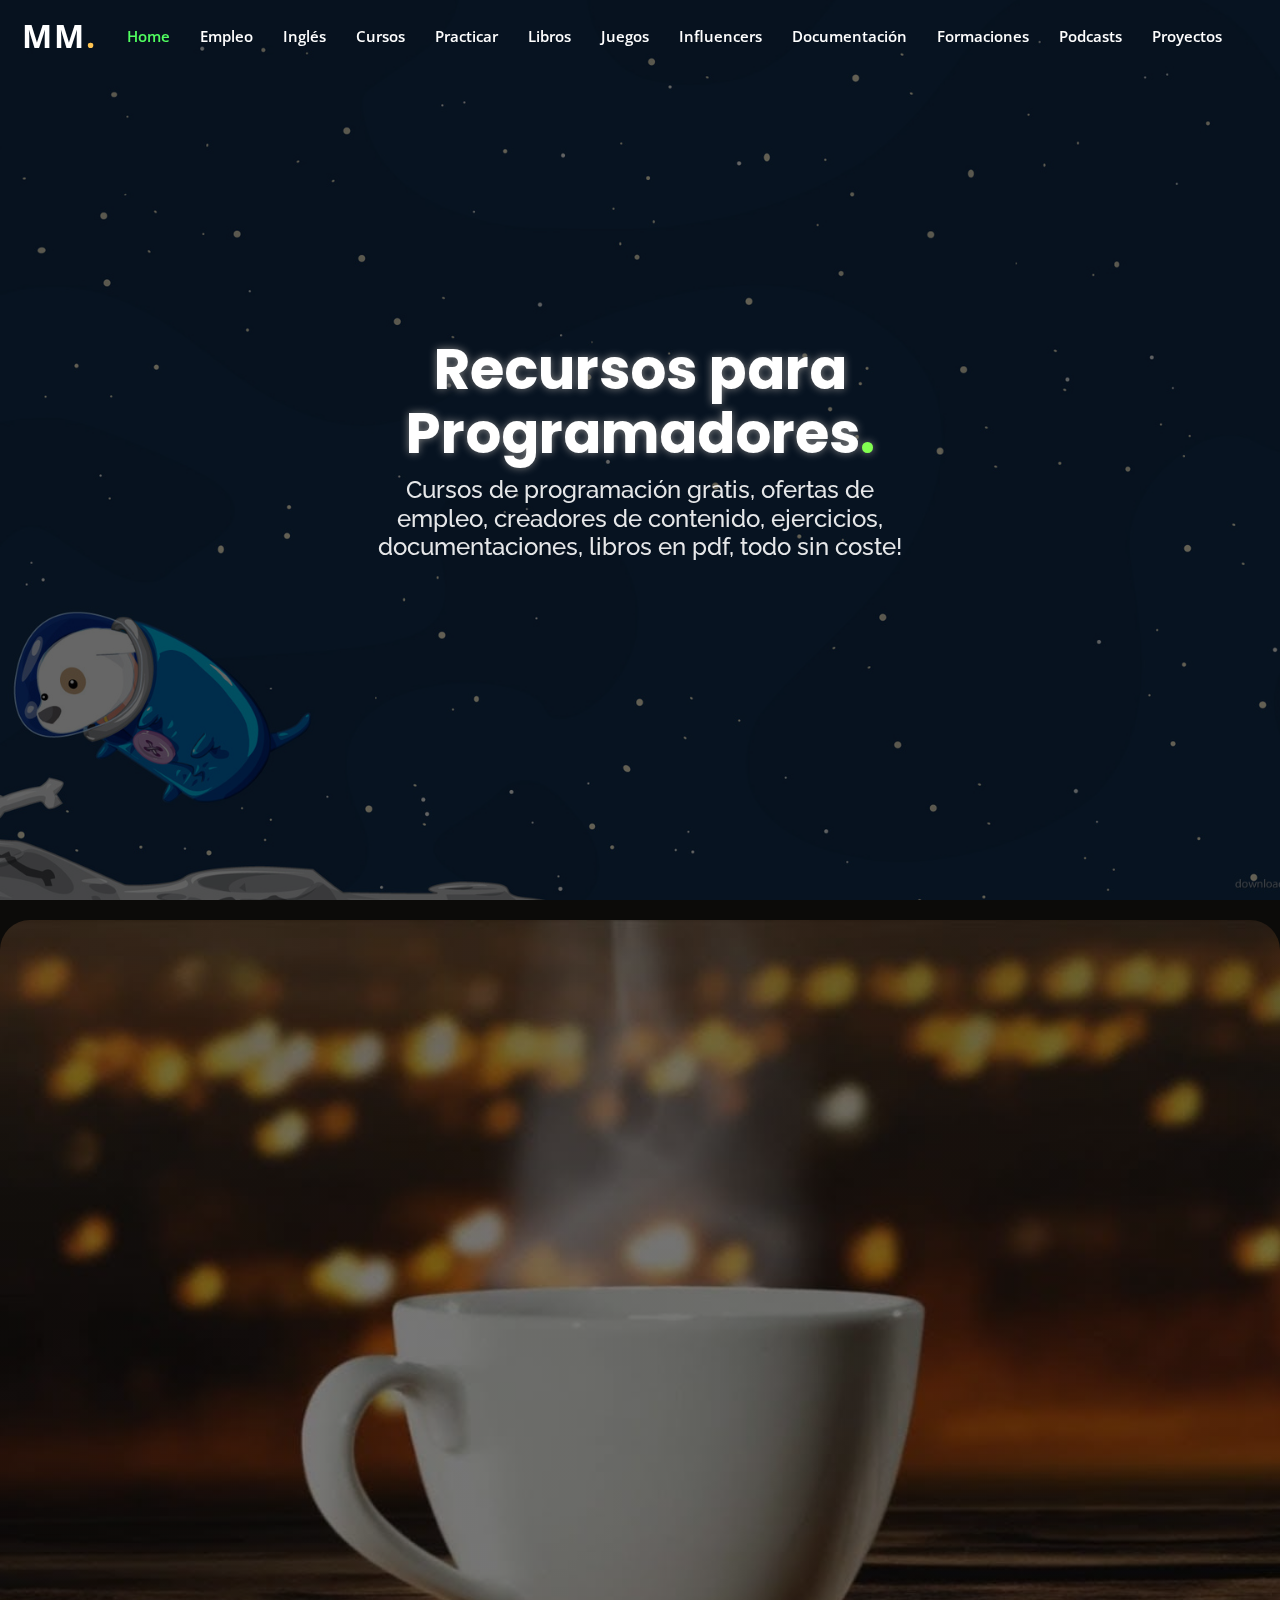
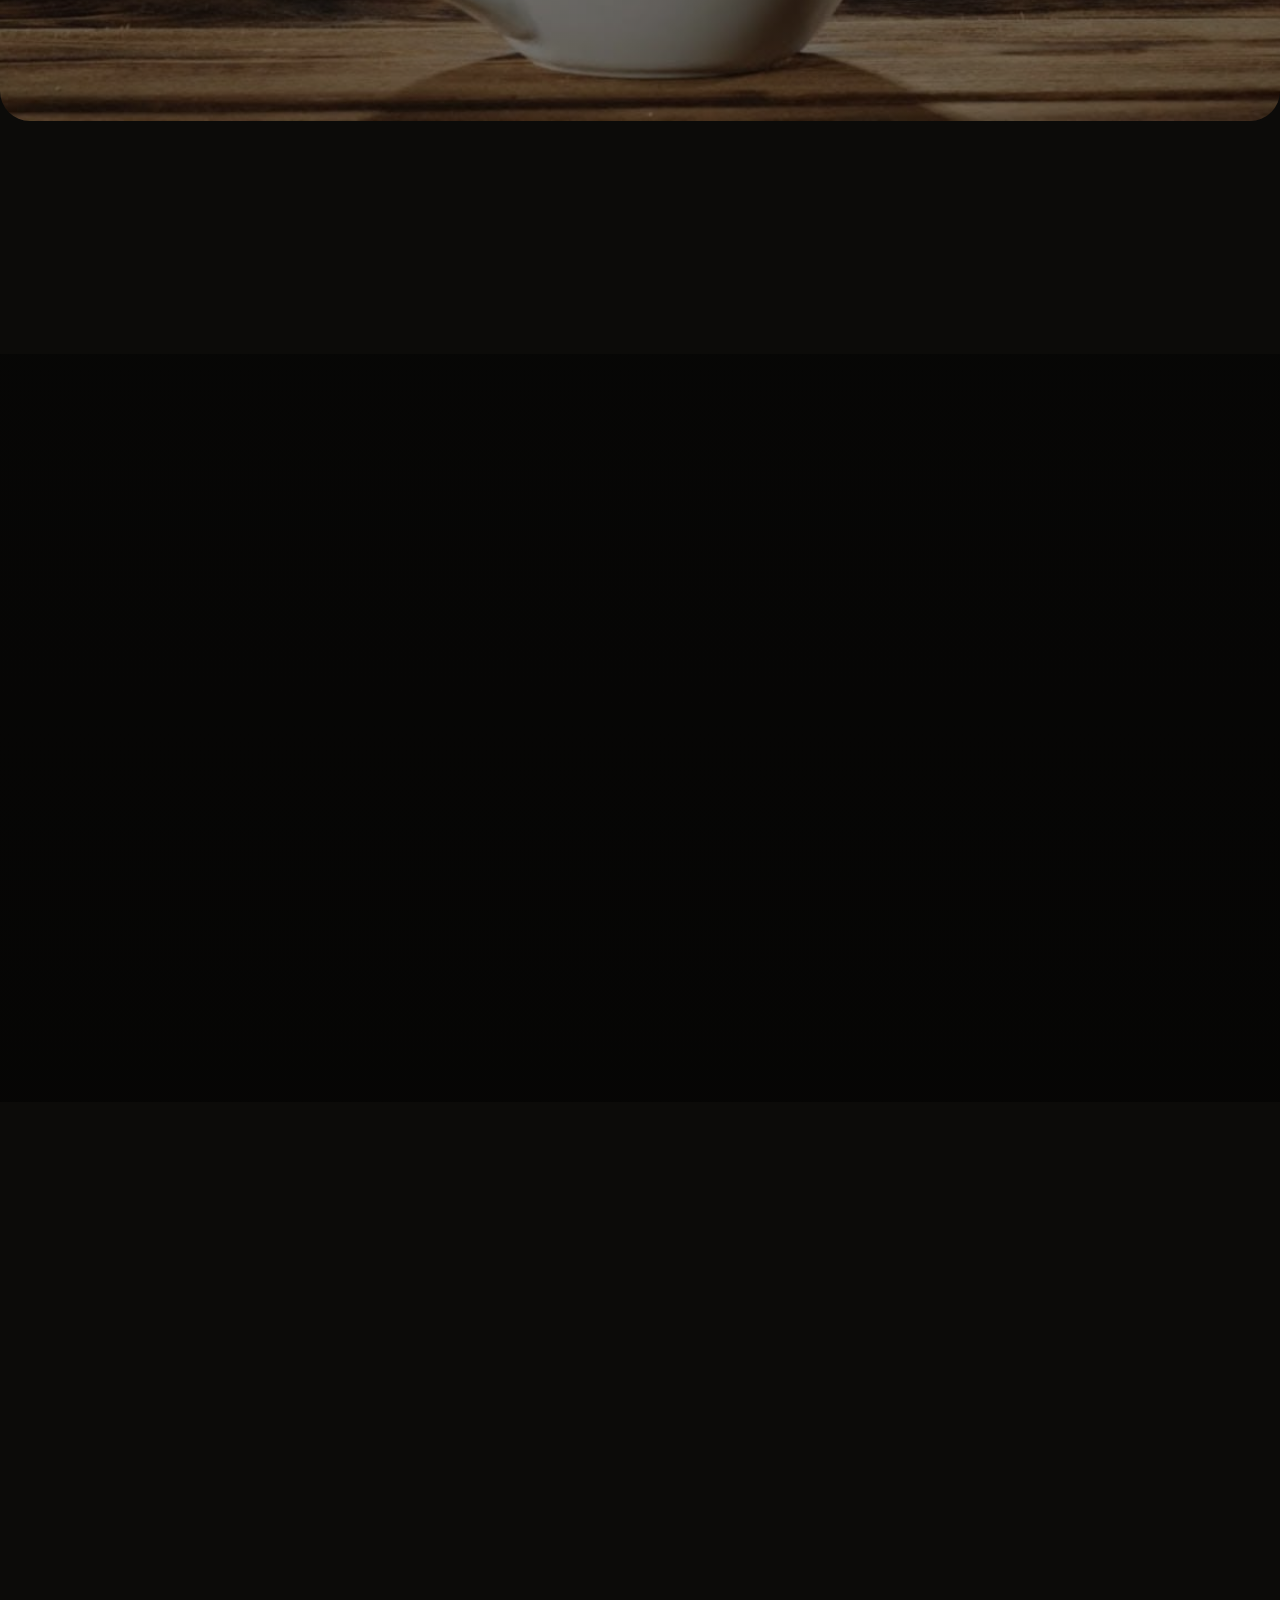
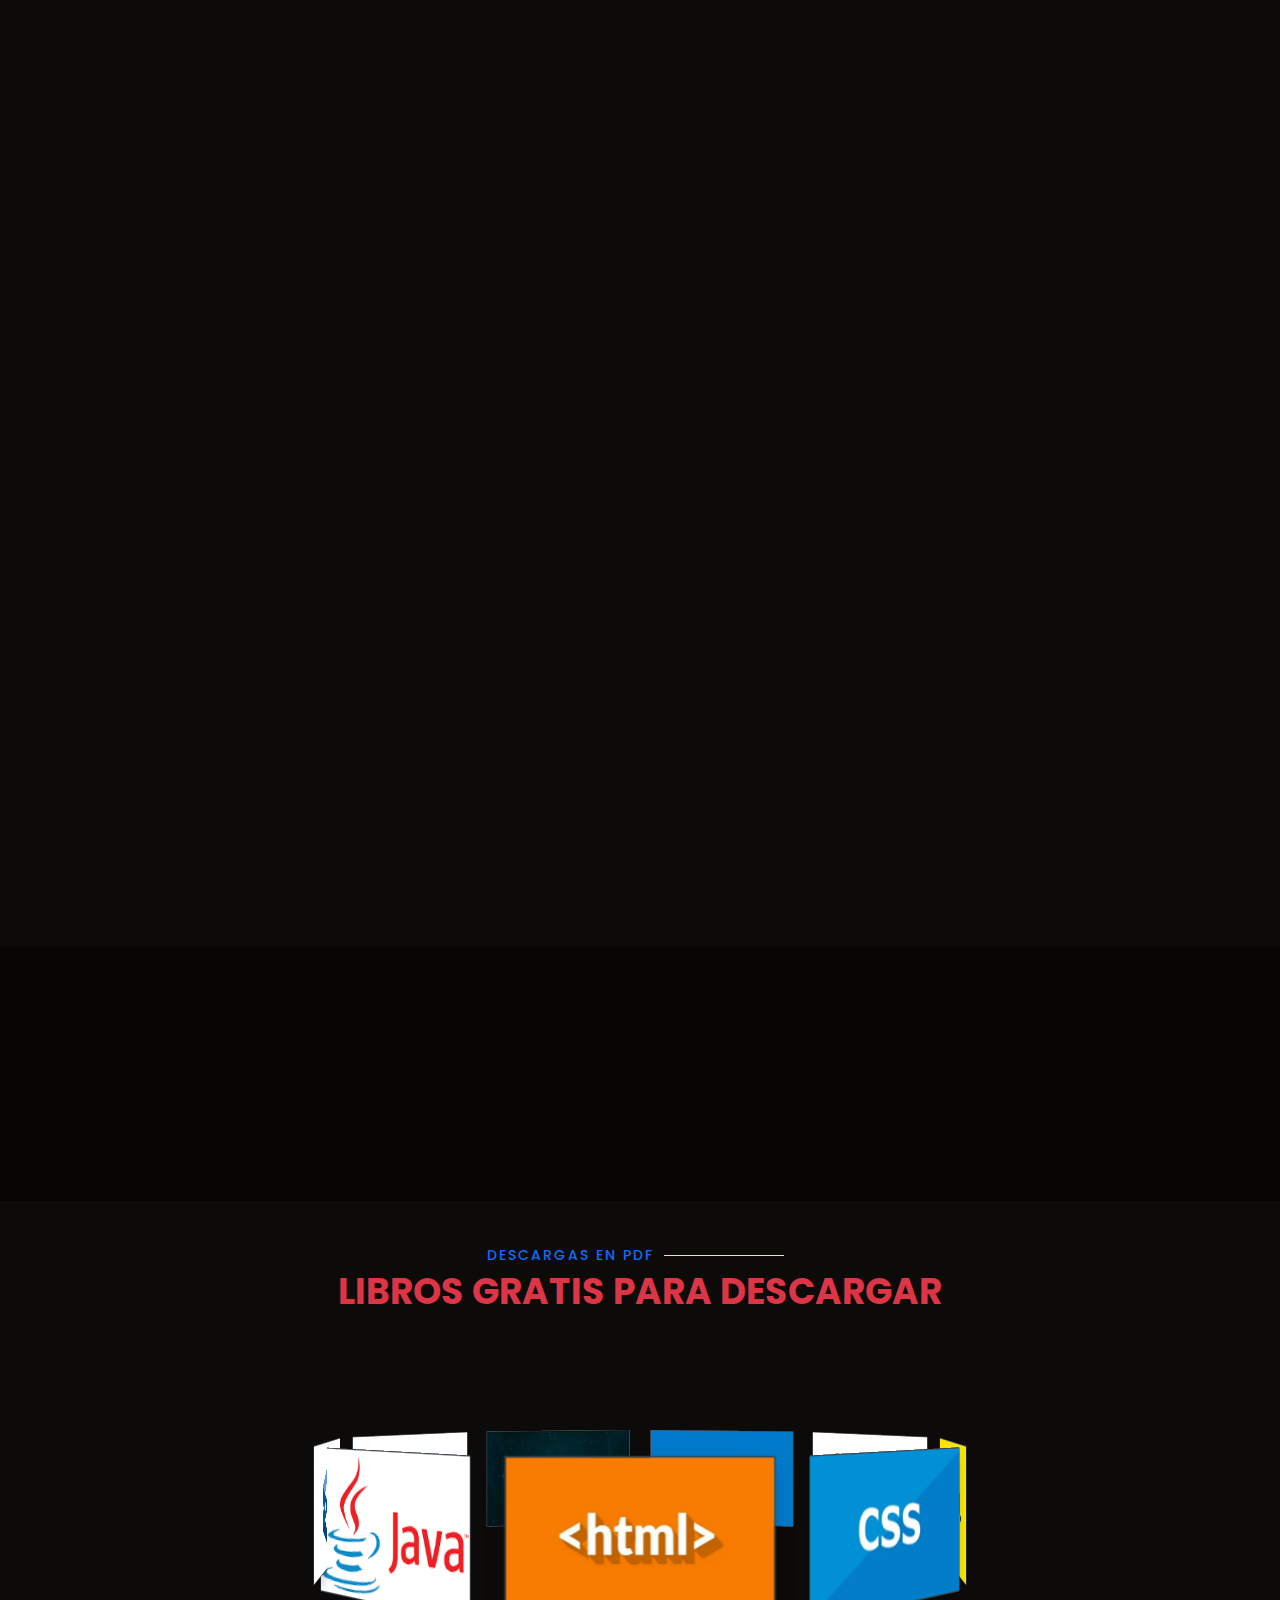
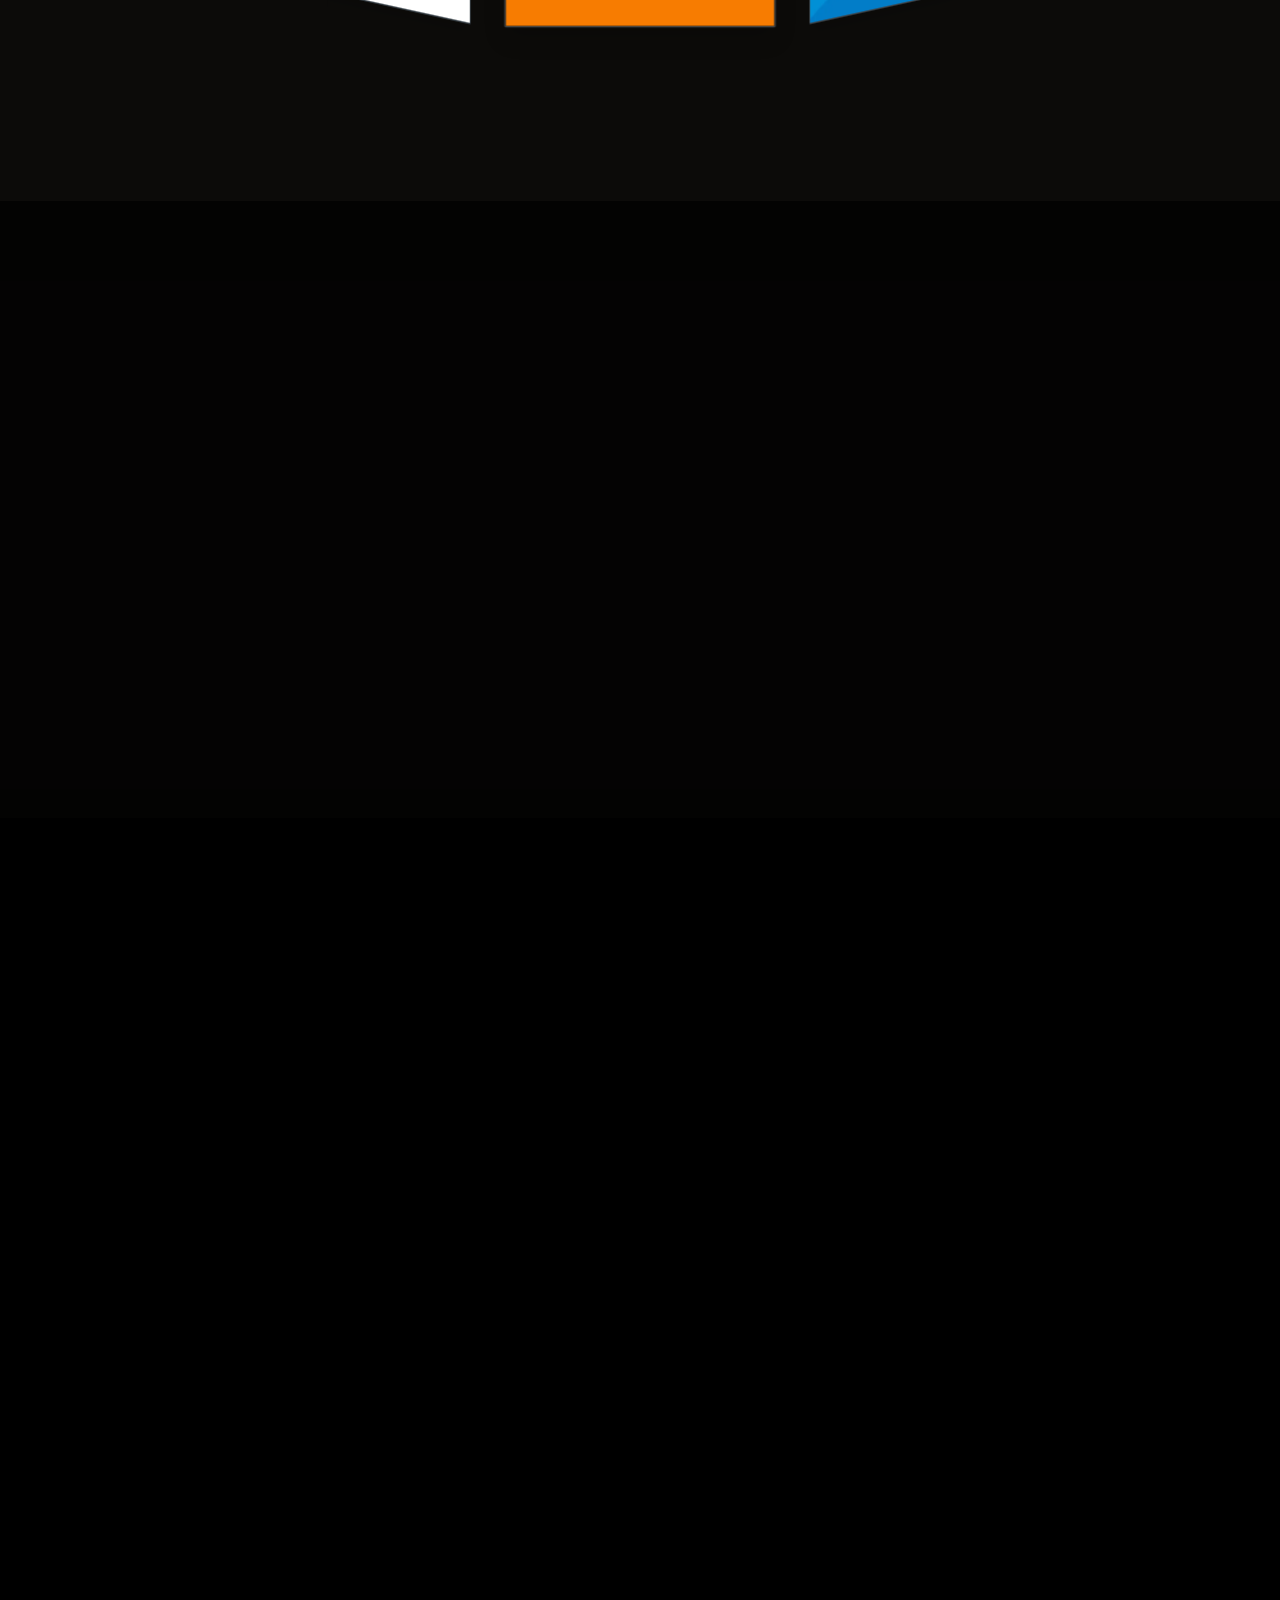
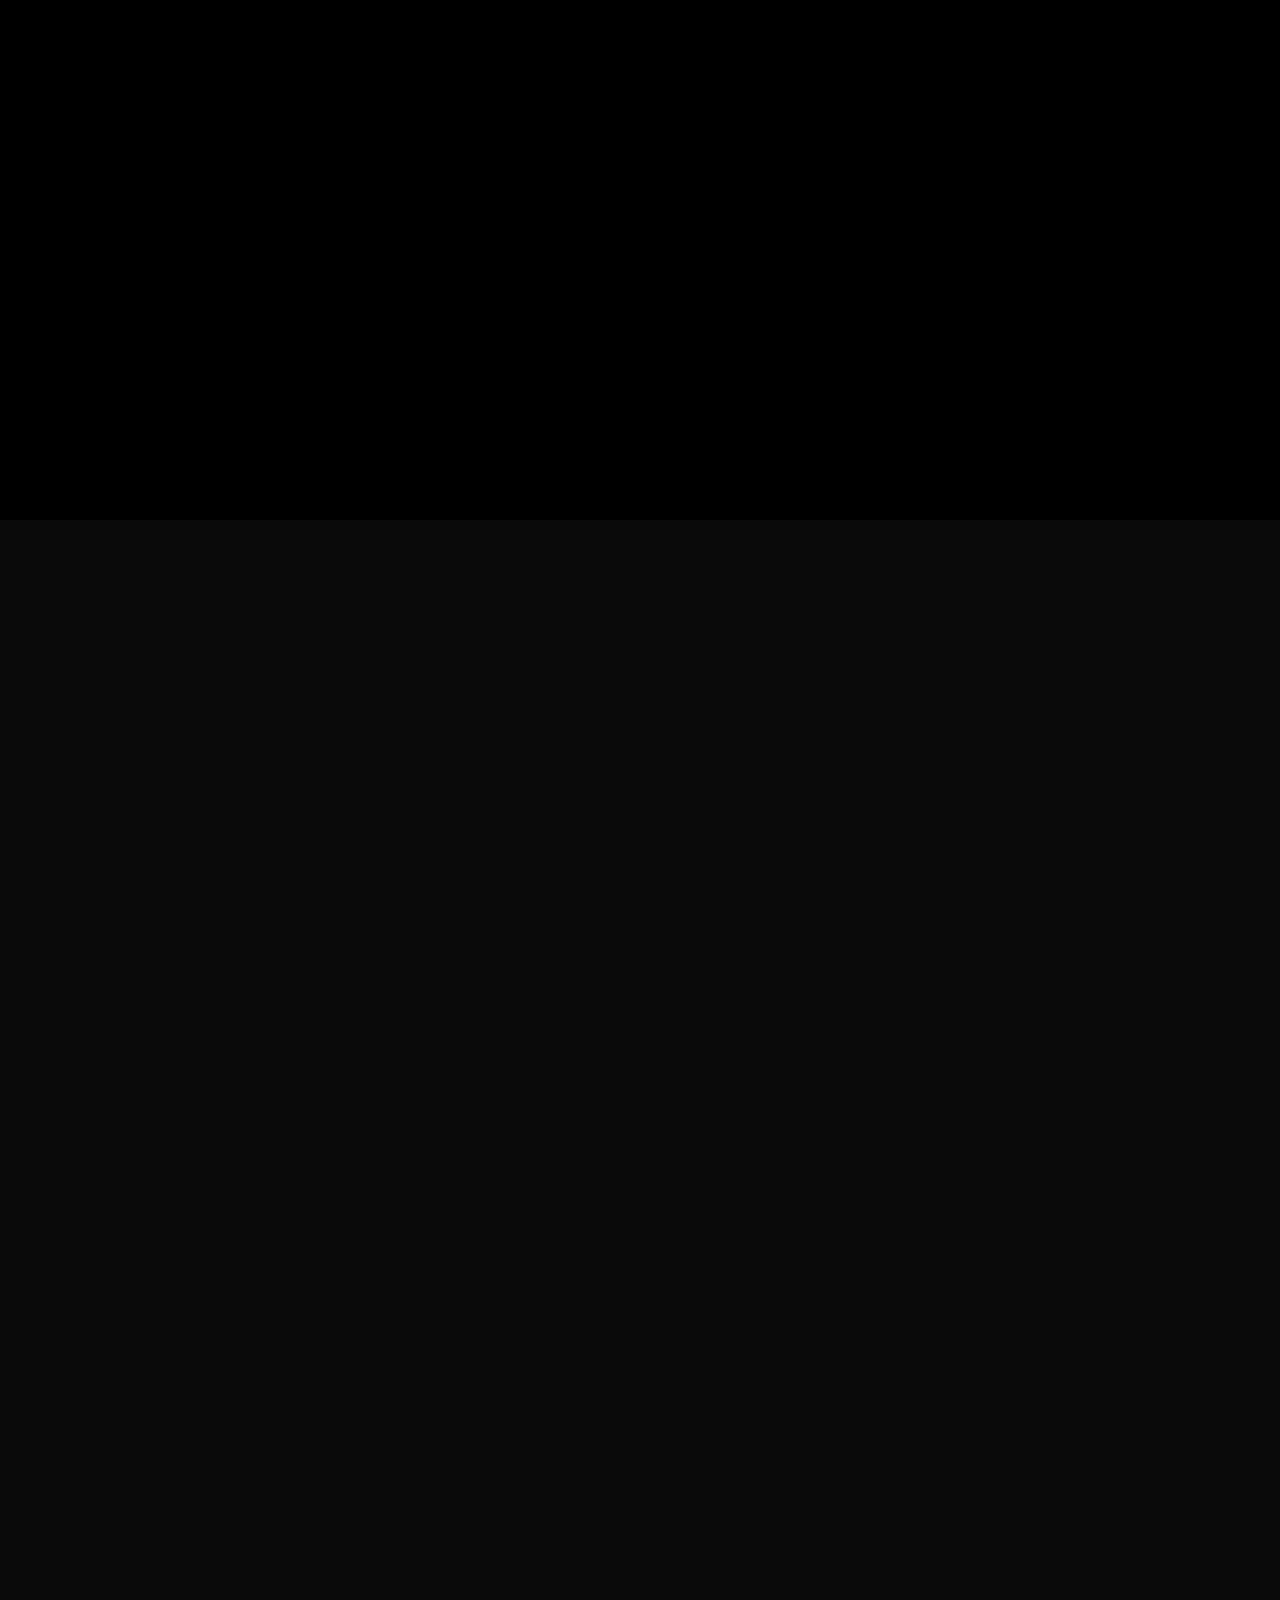
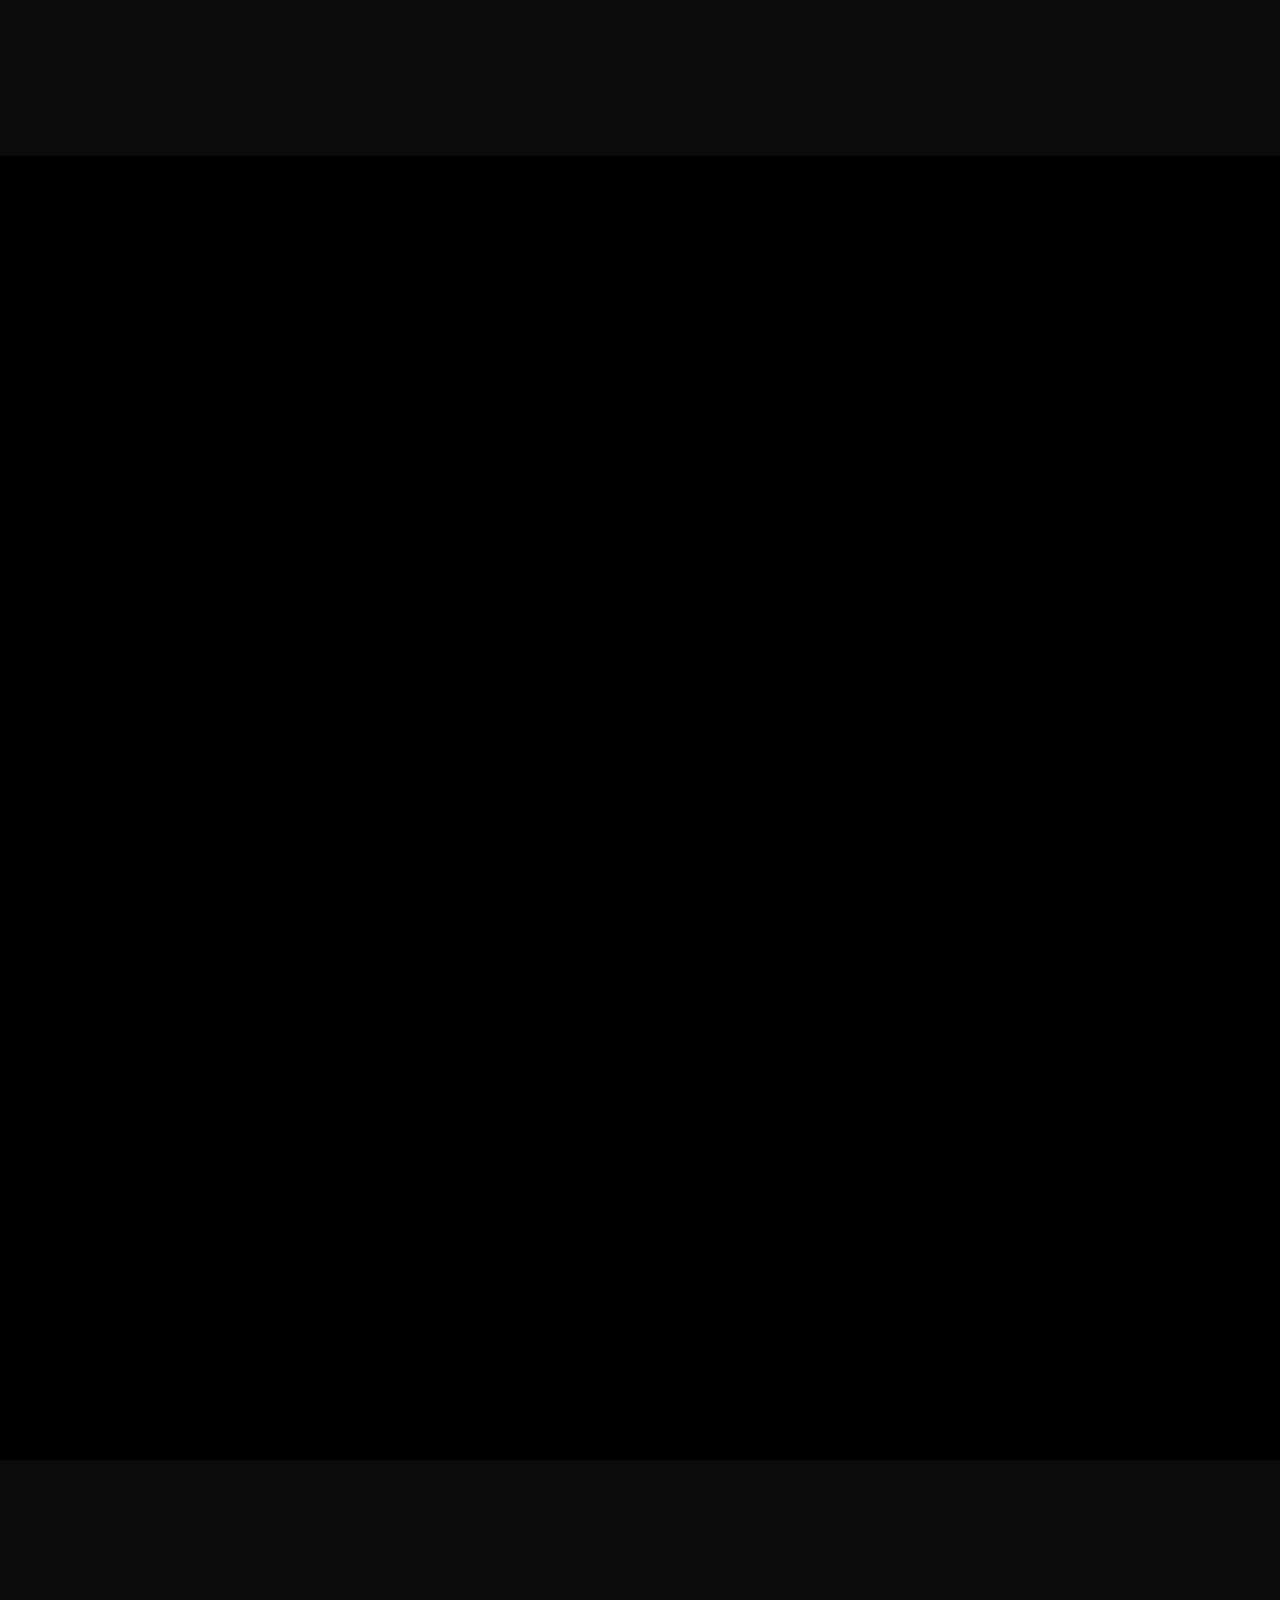
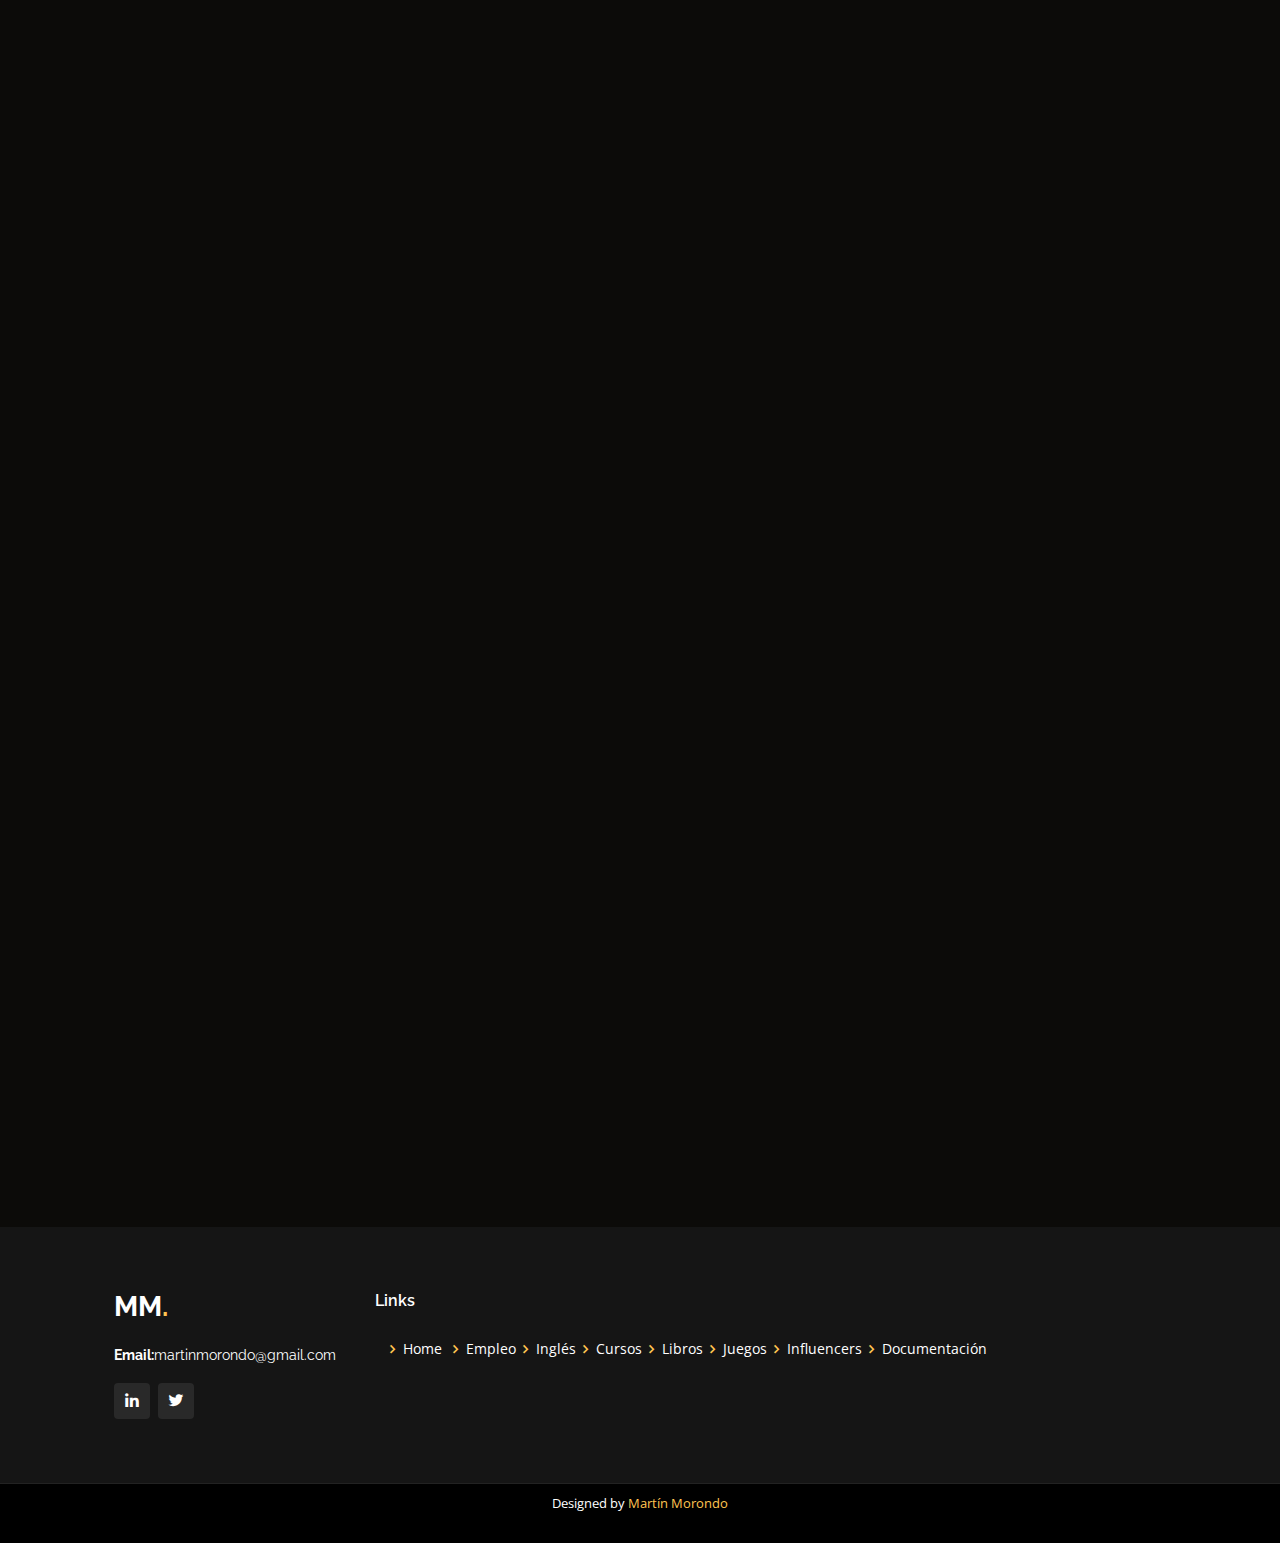
==== commit d4c80155: "update jobs section" ====
--- a/index.html
+++ b/index.html
@@ -98,6 +98,7 @@
               </div>
             </form>
             <ul id="job-list">
+              <li class="backend"><a href="https://www.linkedin.com/posts/mar%C3%ADa-sol-catt%C3%A1neo_junior-developer-desarrollador-activity-7121161711918682112-ix8L/?utm_source=share&utm_medium=member_desktop"></i>Desarrollador JR Node.js y Nest.js (Híbrido)</a></li>
               <li class="frontend"><a href="https://www.linkedin.com/posts/portinos_busquedalaboral-busqueda-cv-activity-7117242518450114560-ZM6W/?utm_source=share&utm_medium=member_android"></i>Desarrollador/a Front End Jr (Híbrido)</a></li>
               <li class="frontend"><a href="https://www.linkedin.com/jobs/view/3730681212/?alternateChannel=search&refId=DruaRXF29u5nV82kaCXs8A%3D%3D&trackingId=Xq8hHVCM%2BZebykyEV0qsLQ%3D%3D"></i>Low code Dev JR+ 1 year exp (Remoto)</a></li>
               <li class="soporte"><a href="https://www.linkedin.com/jobs/view/3726692528/?alternateChannel=search&refId=%2By8aeCDrdeKBqxwsXx1AoA%3D%3D&trackingId=6XUN48boBAQIpWFN%2F18gHg%3D%3D"></i>Soporte IT jr (Híbrido)</a></li>
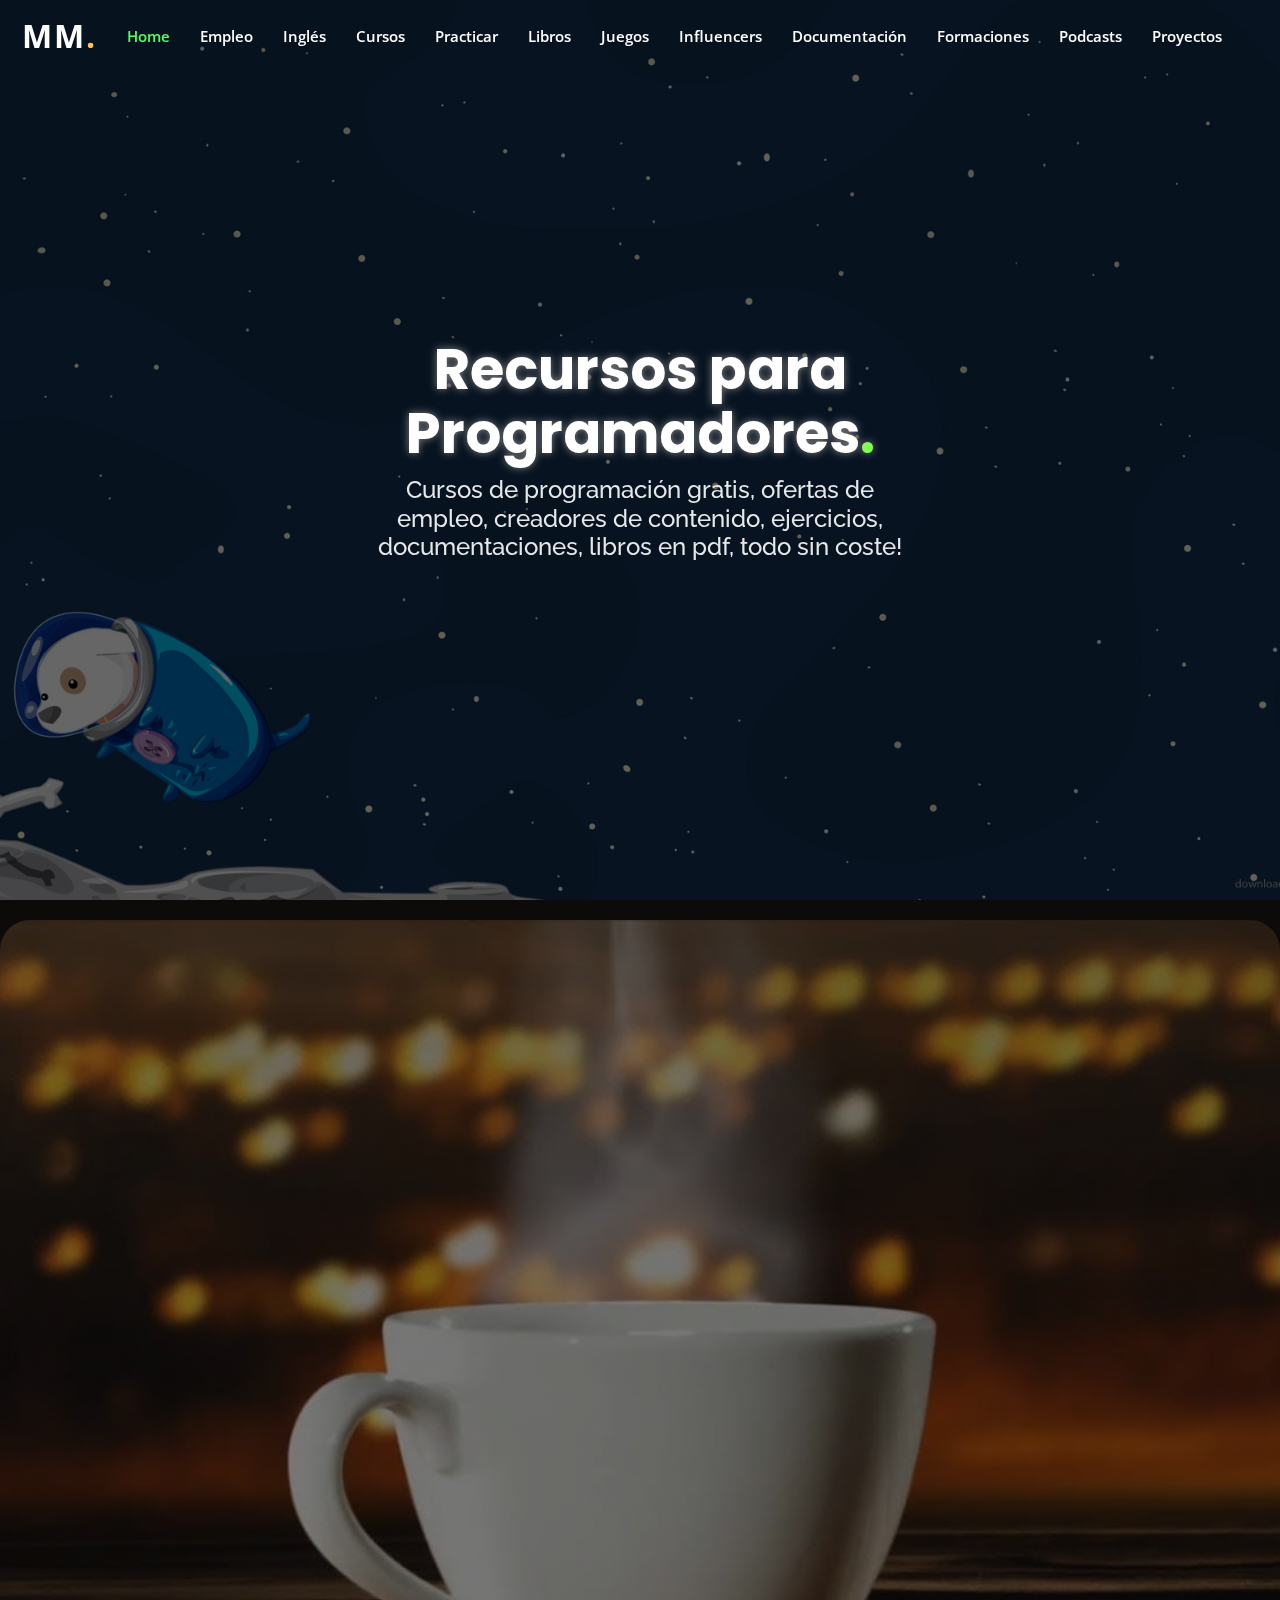
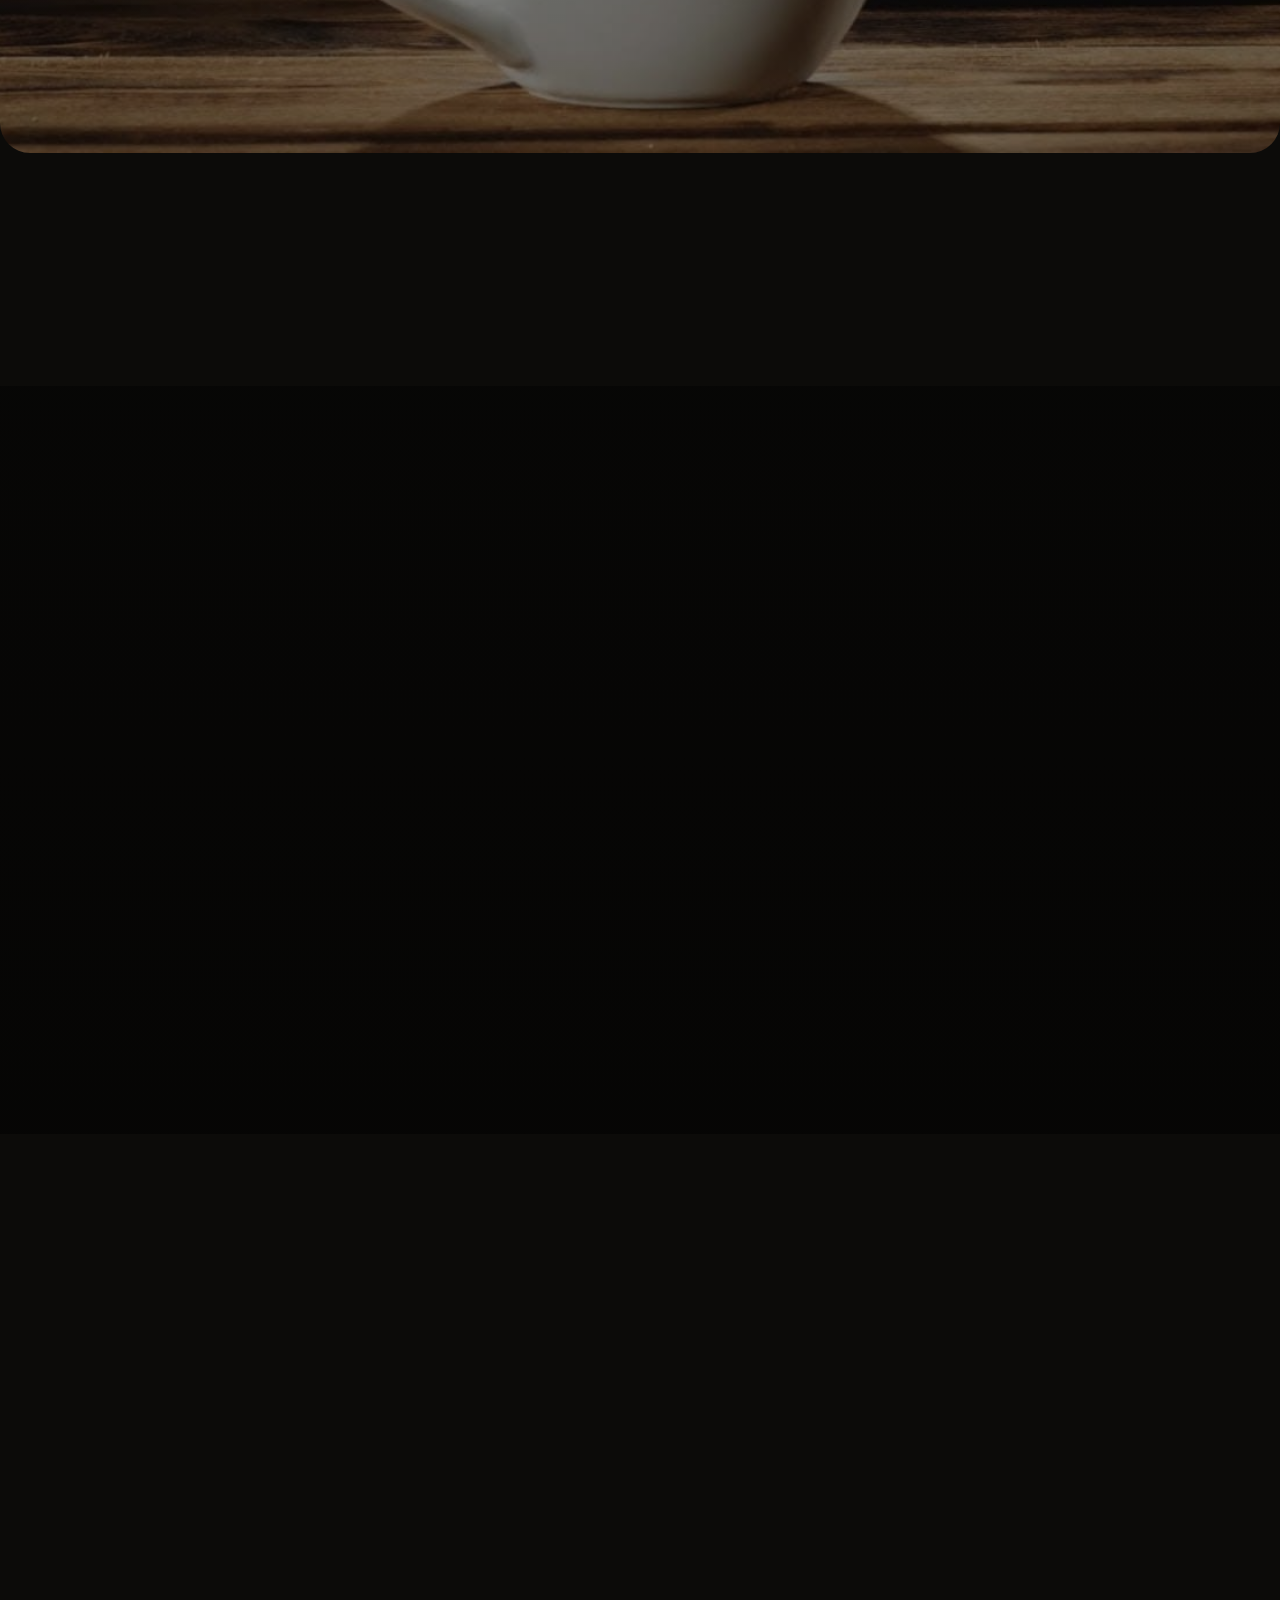
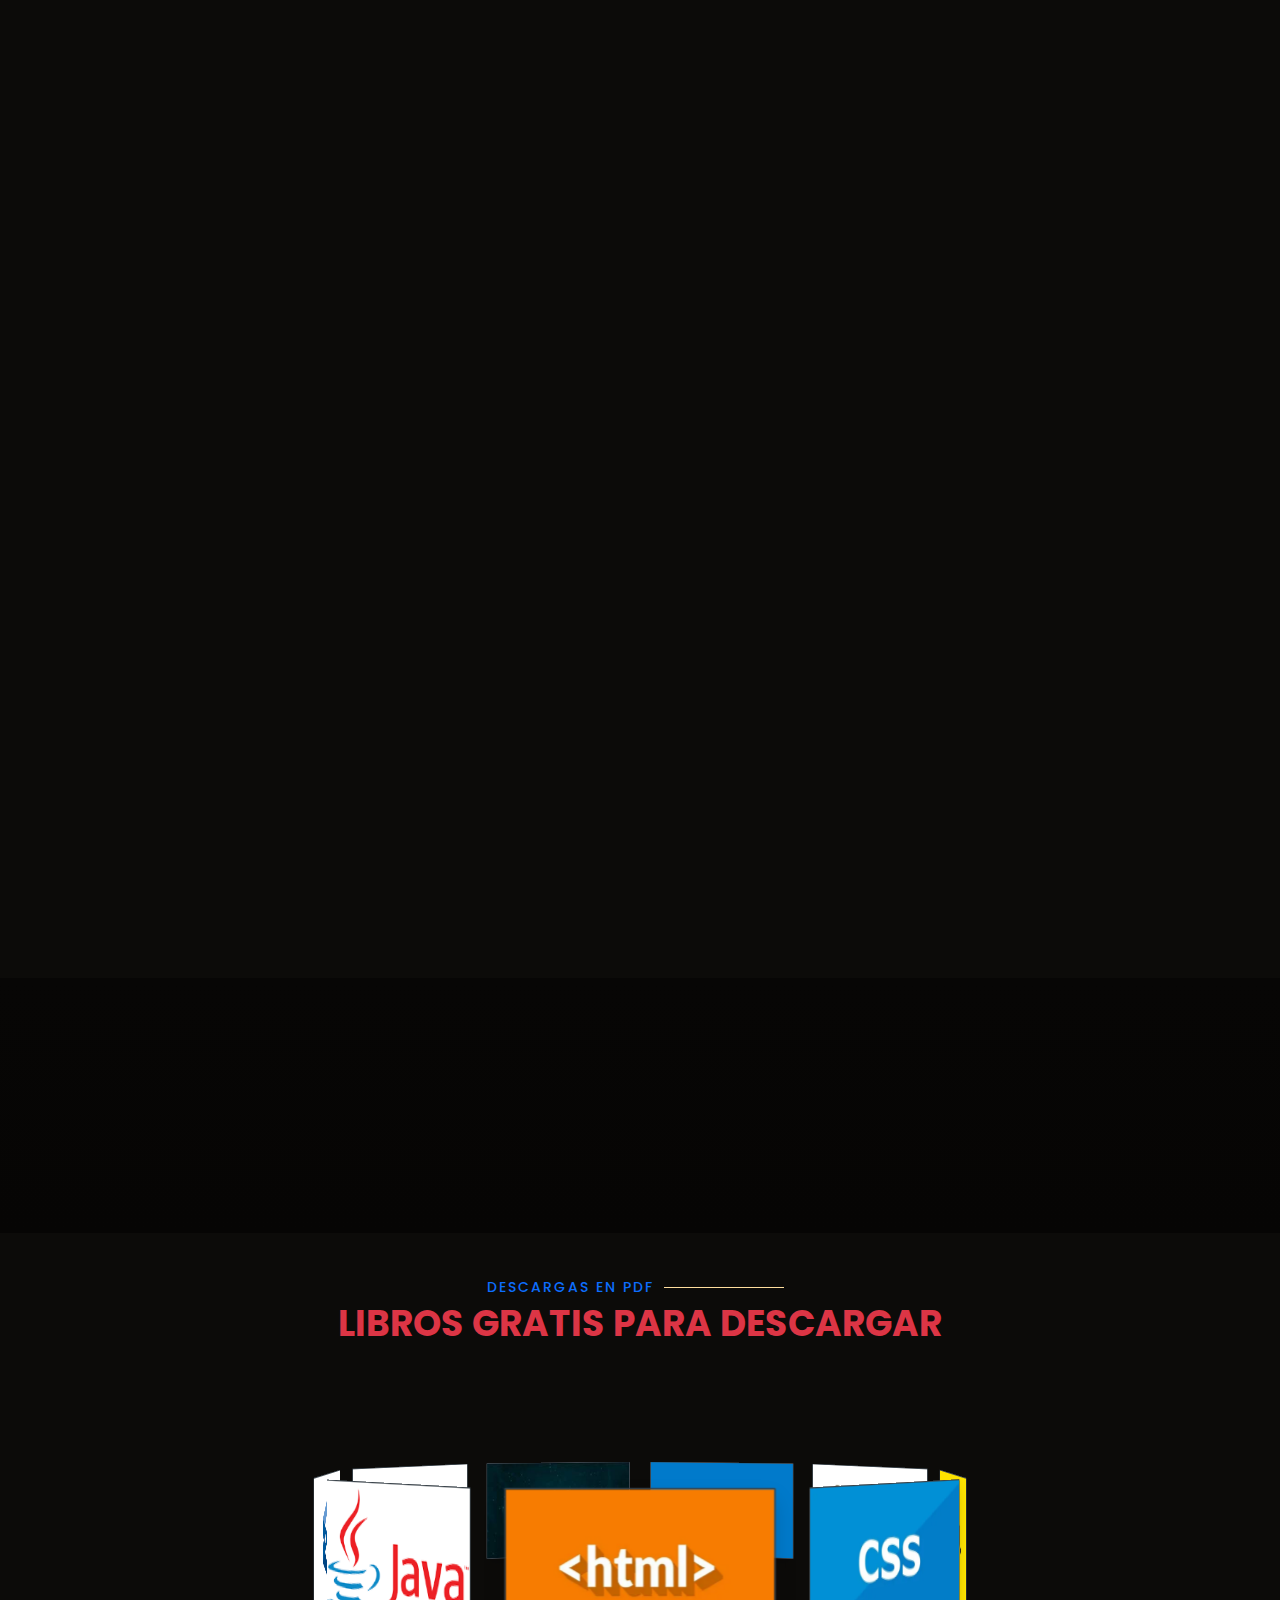
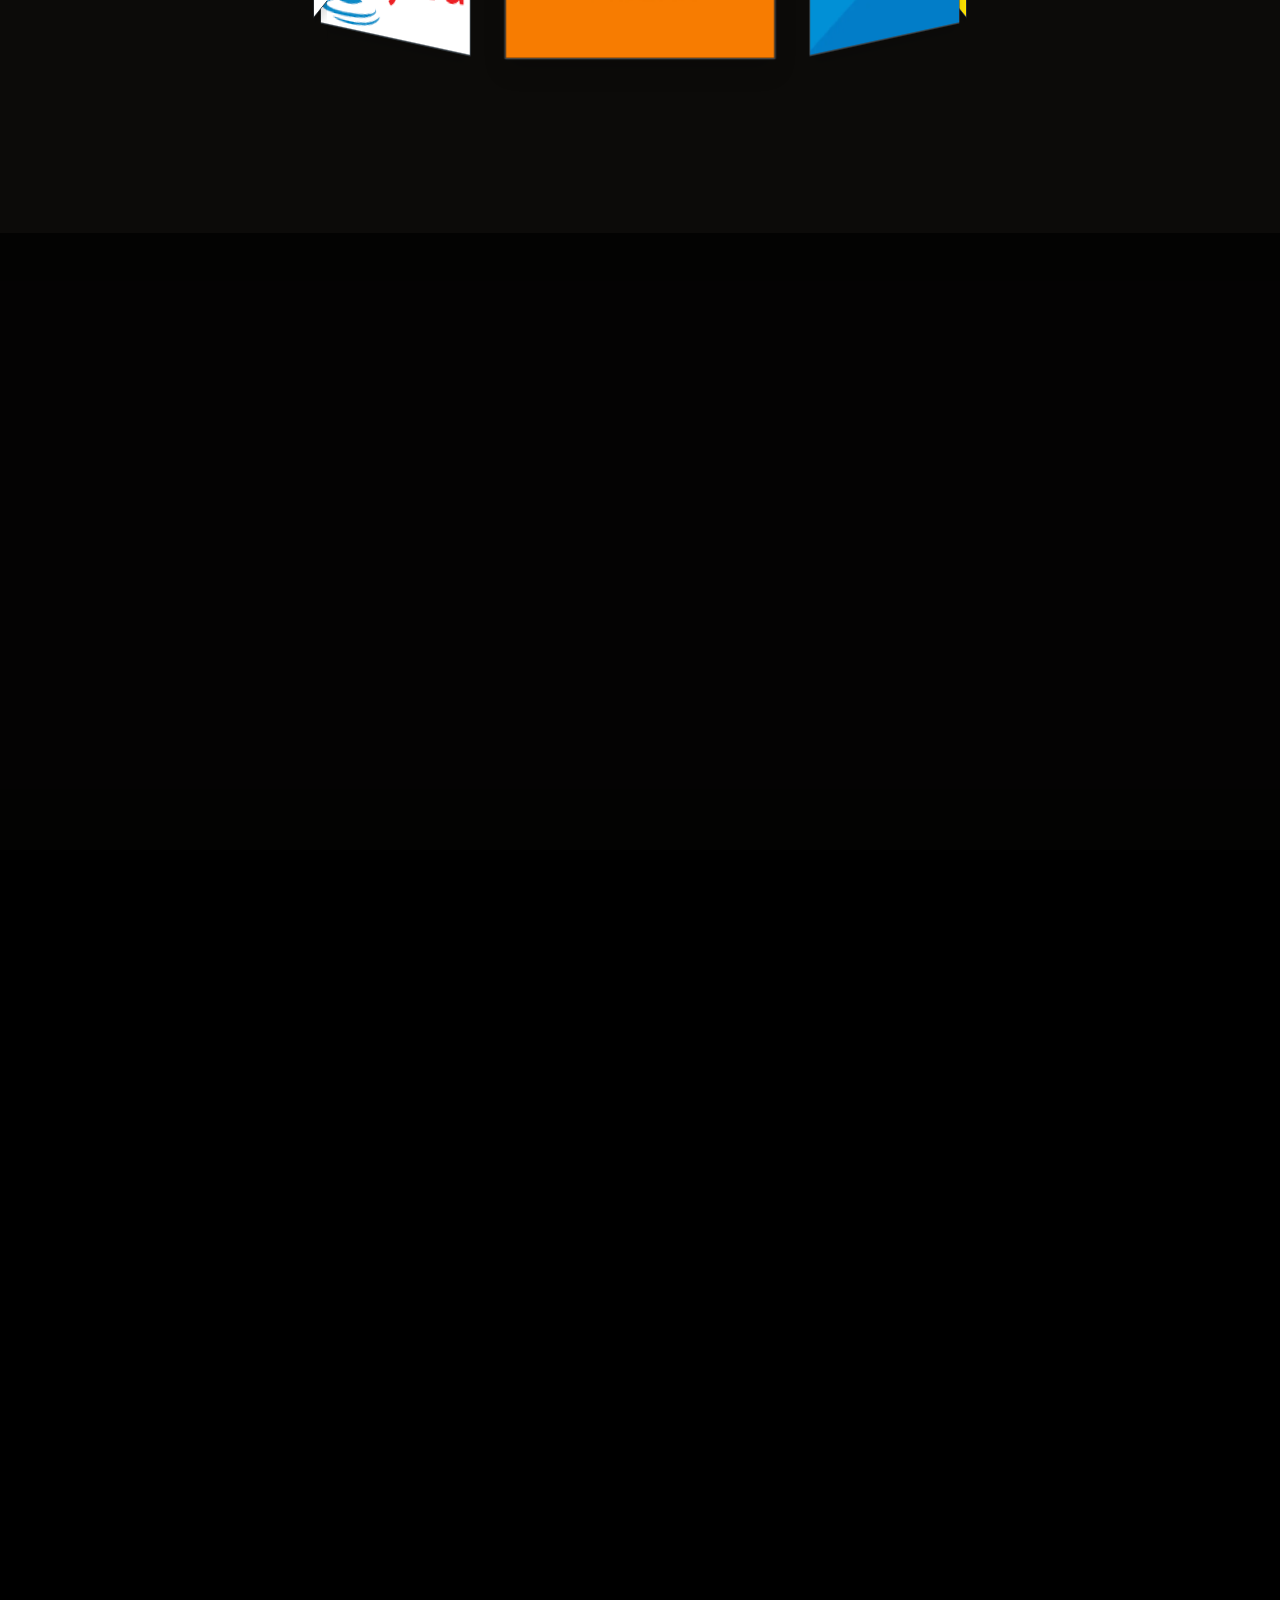
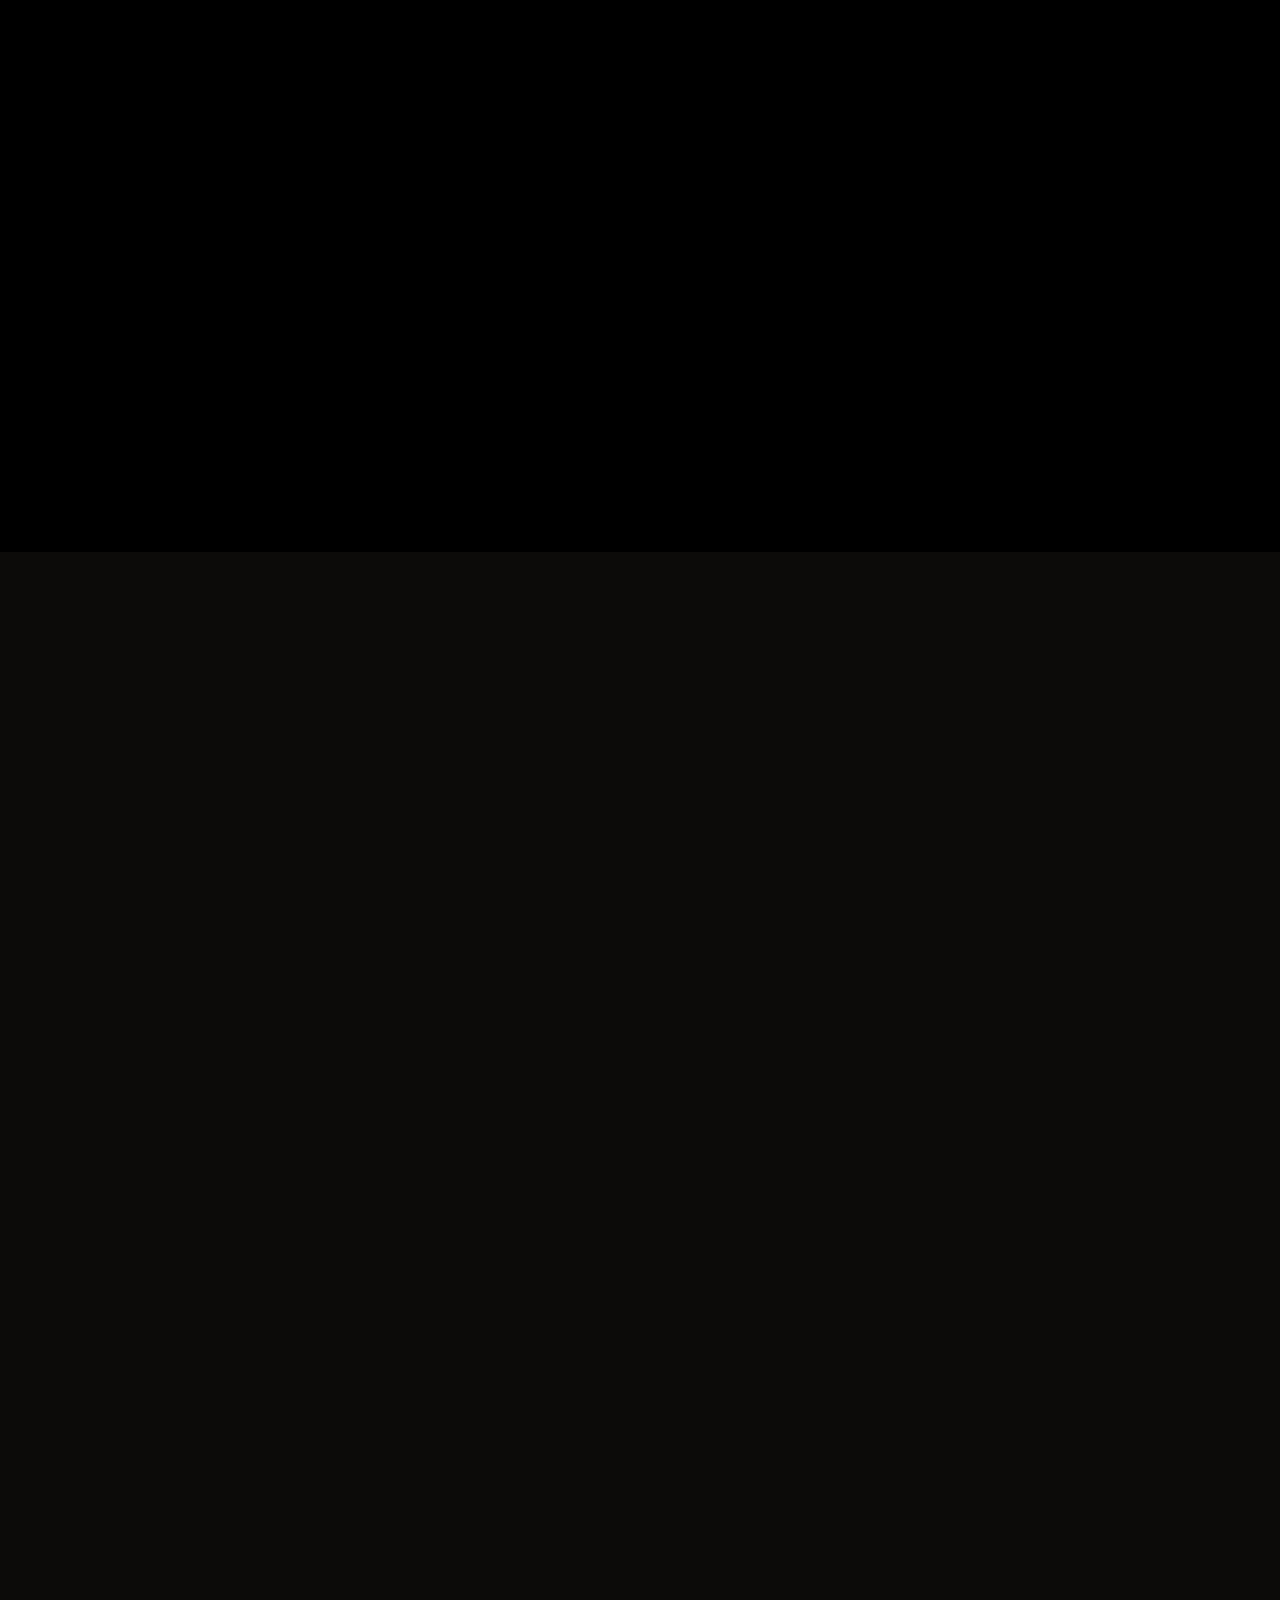
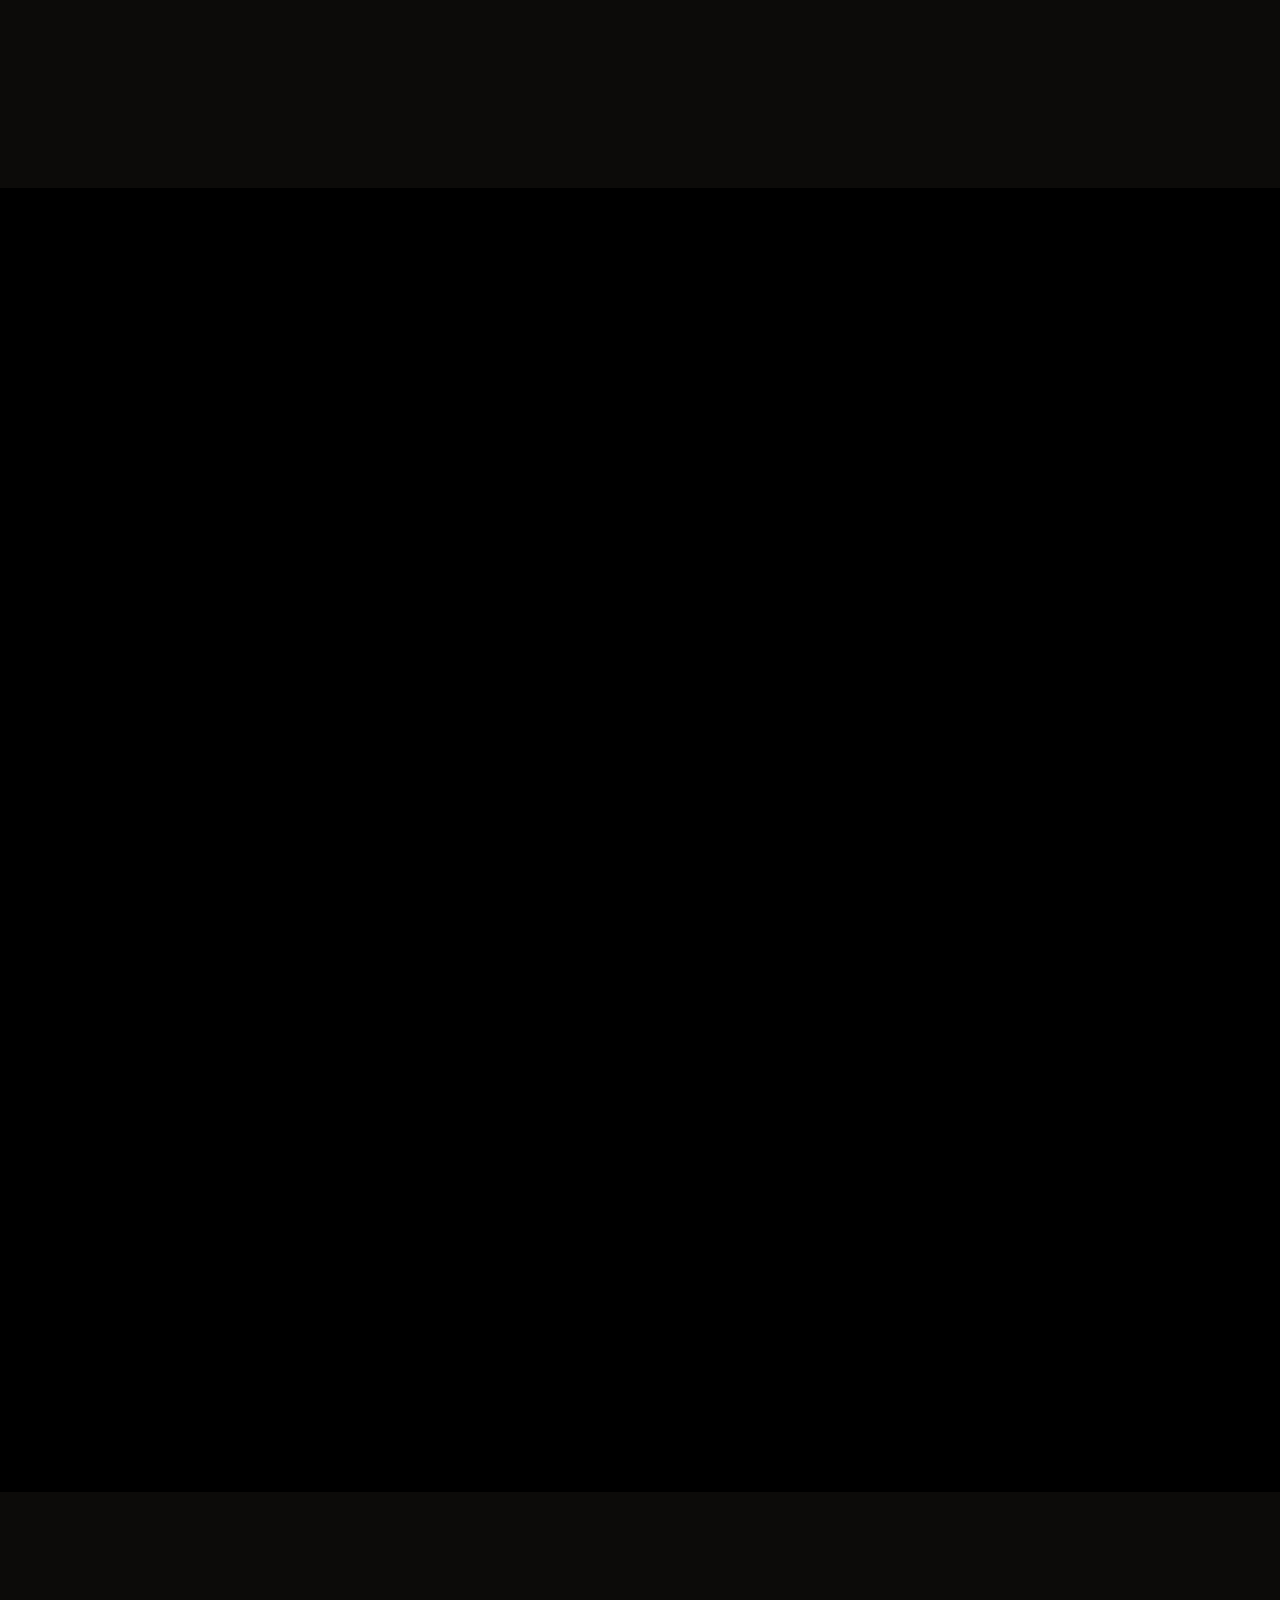
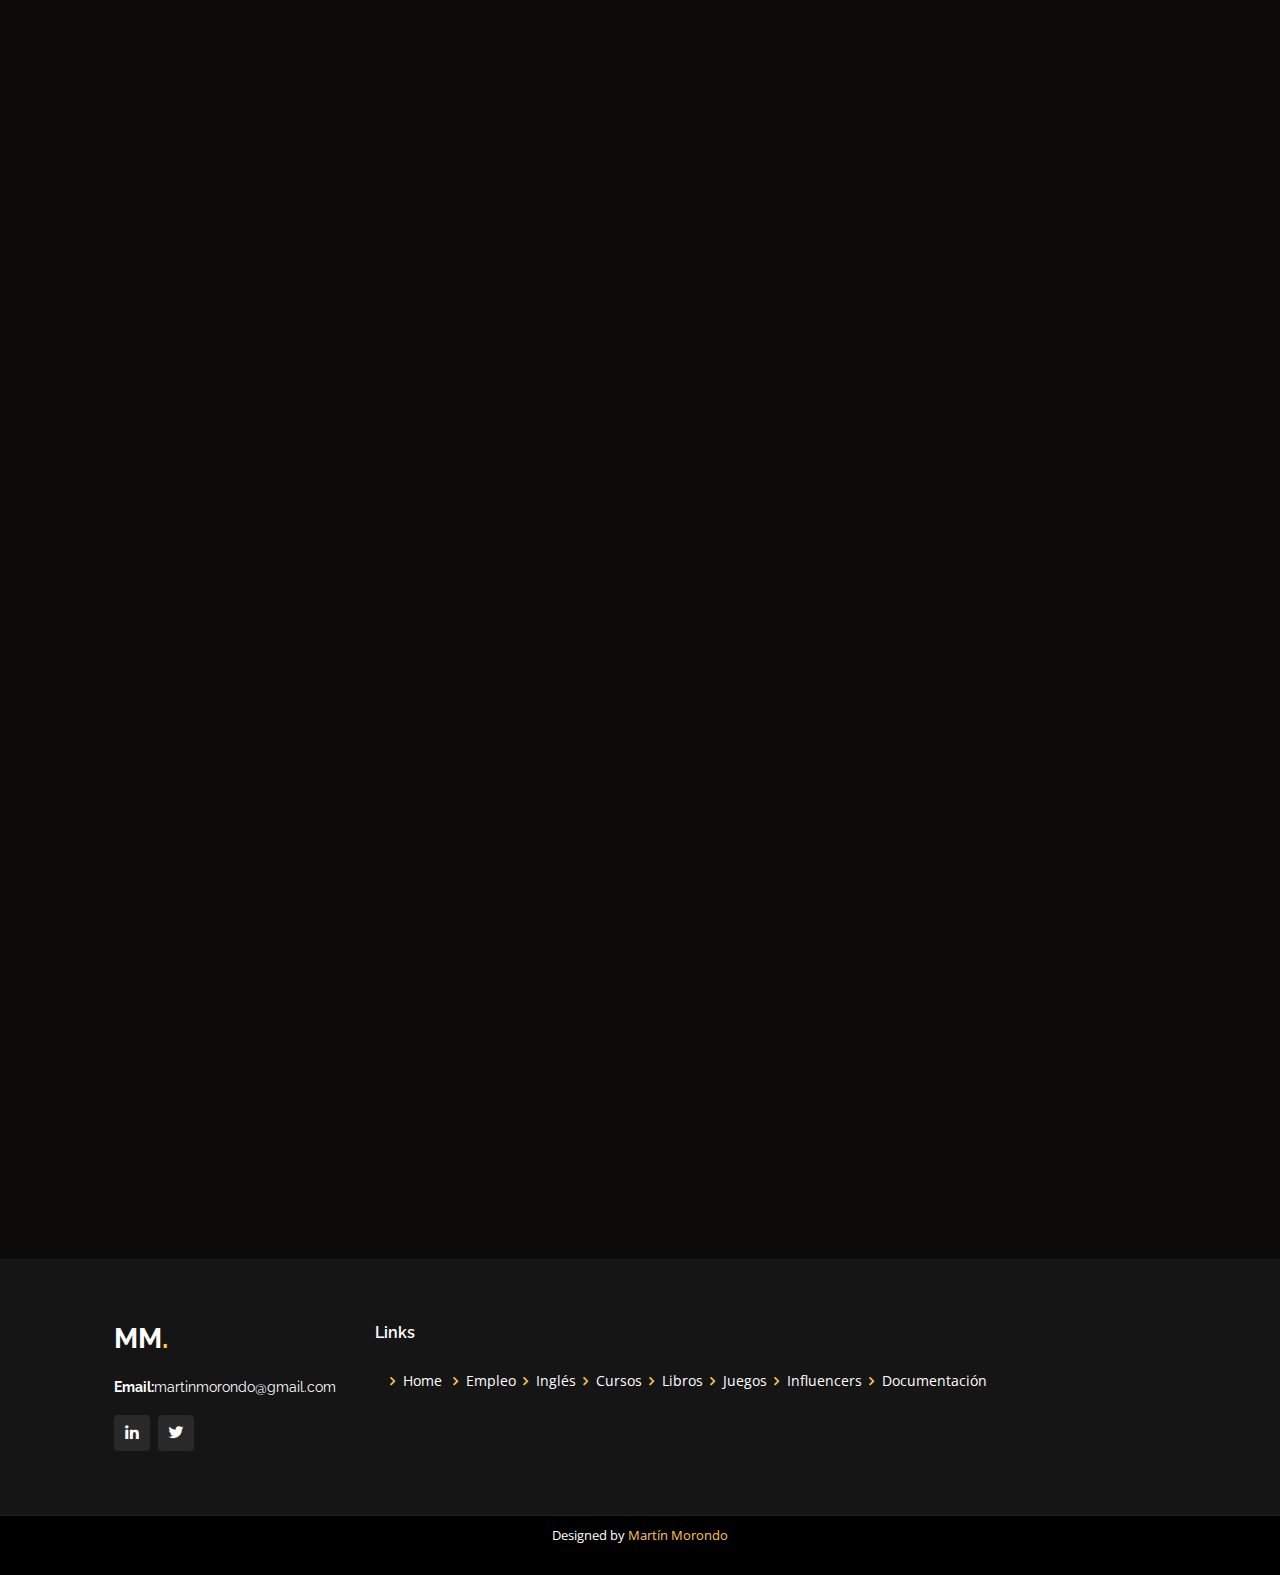
==== commit 860b9d9c: "update jobs section" ====
--- a/index.html
+++ b/index.html
@@ -98,6 +98,7 @@
               </div>
             </form>
             <ul id="job-list">
+              <li class="frontend"><a href="https://www.linkedin.com/posts/de-codigo-somos_form%C3%A1-parte-de-nuestro-equipo-de-desarrollo-activity-7123747914312560640-zGo-/?utm_source=share&utm_medium=member_android"></i>Desarrollador JR Frontend (Remoto)</a></li>
               <li class="backend"><a href="https://www.linkedin.com/posts/mar%C3%ADa-sol-catt%C3%A1neo_junior-developer-desarrollador-activity-7121161711918682112-ix8L/?utm_source=share&utm_medium=member_desktop"></i>Desarrollador JR Node.js y Nest.js (Híbrido)</a></li>
               <li class="frontend"><a href="https://www.linkedin.com/posts/portinos_busquedalaboral-busqueda-cv-activity-7117242518450114560-ZM6W/?utm_source=share&utm_medium=member_android"></i>Desarrollador/a Front End Jr (Híbrido)</a></li>
               <li class="frontend"><a href="https://www.linkedin.com/jobs/view/3730681212/?alternateChannel=search&refId=DruaRXF29u5nV82kaCXs8A%3D%3D&trackingId=Xq8hHVCM%2BZebykyEV0qsLQ%3D%3D"></i>Low code Dev JR+ 1 year exp (Remoto)</a></li>
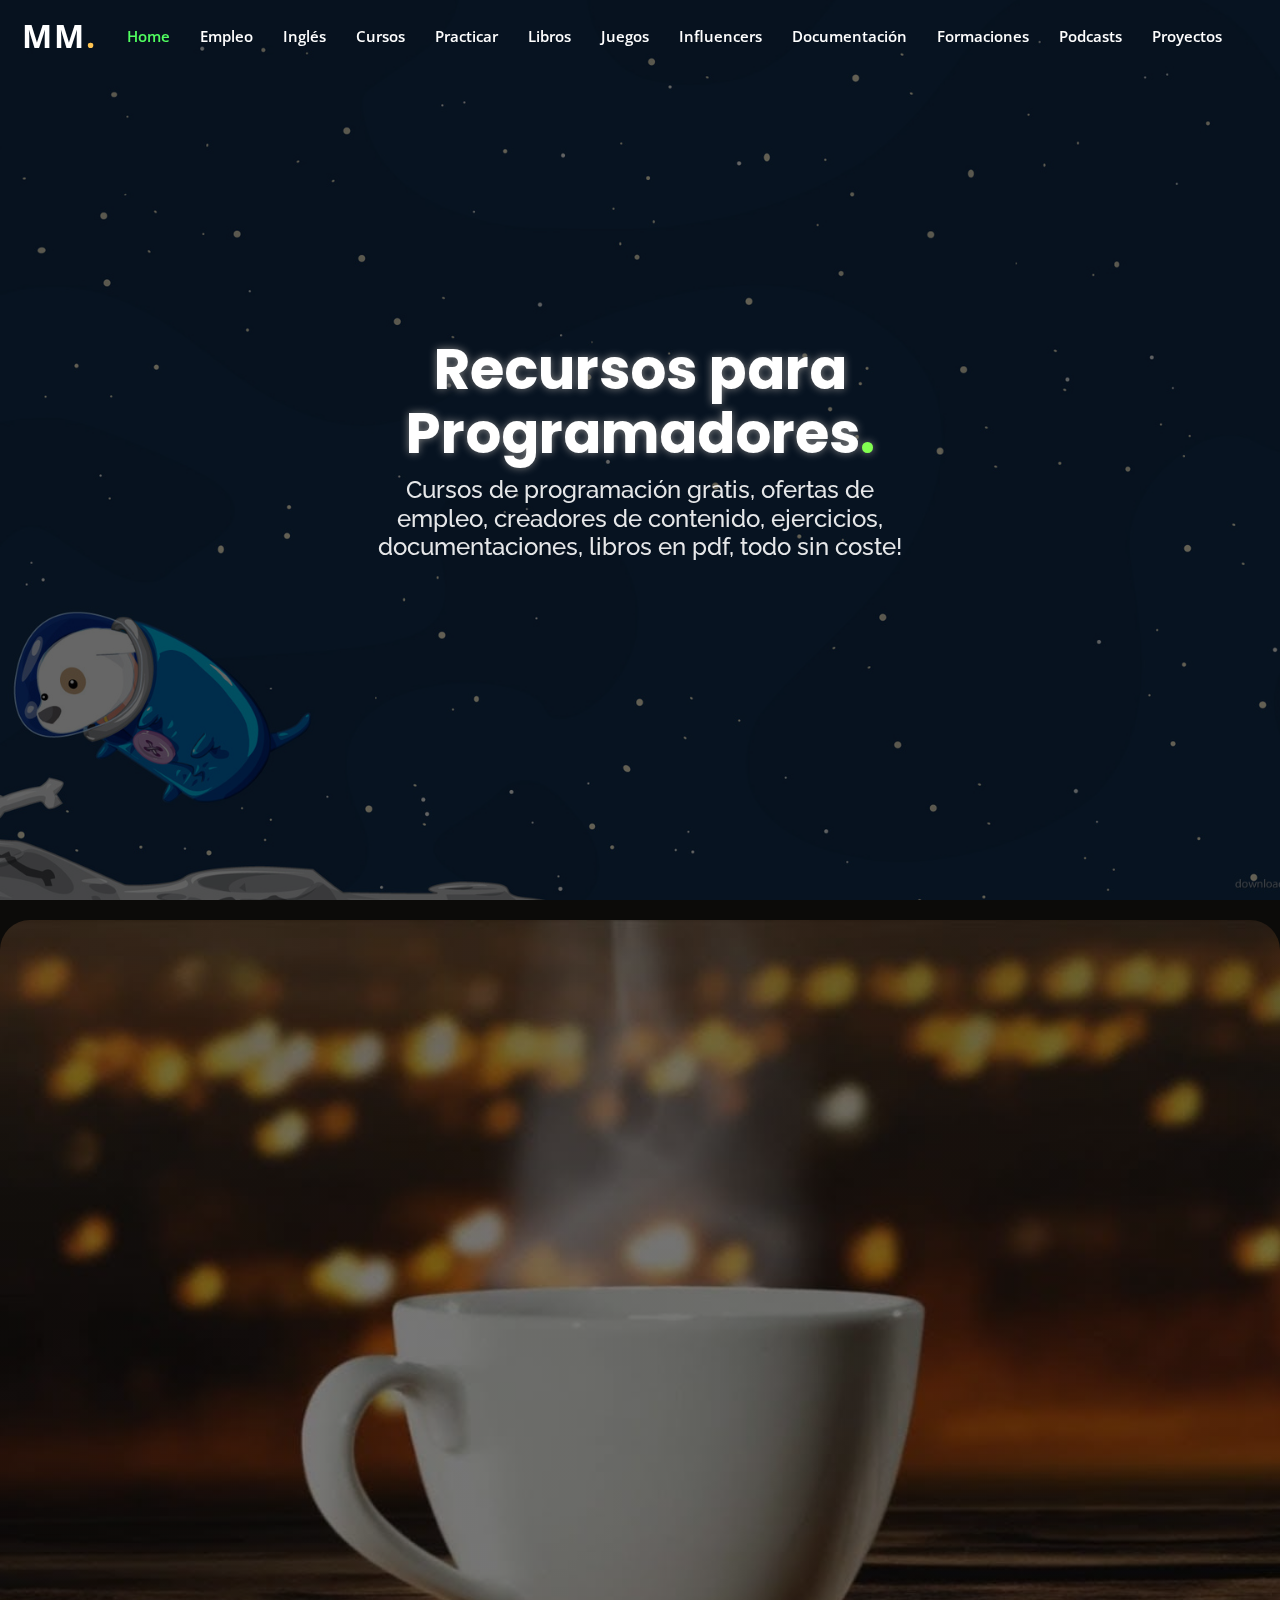
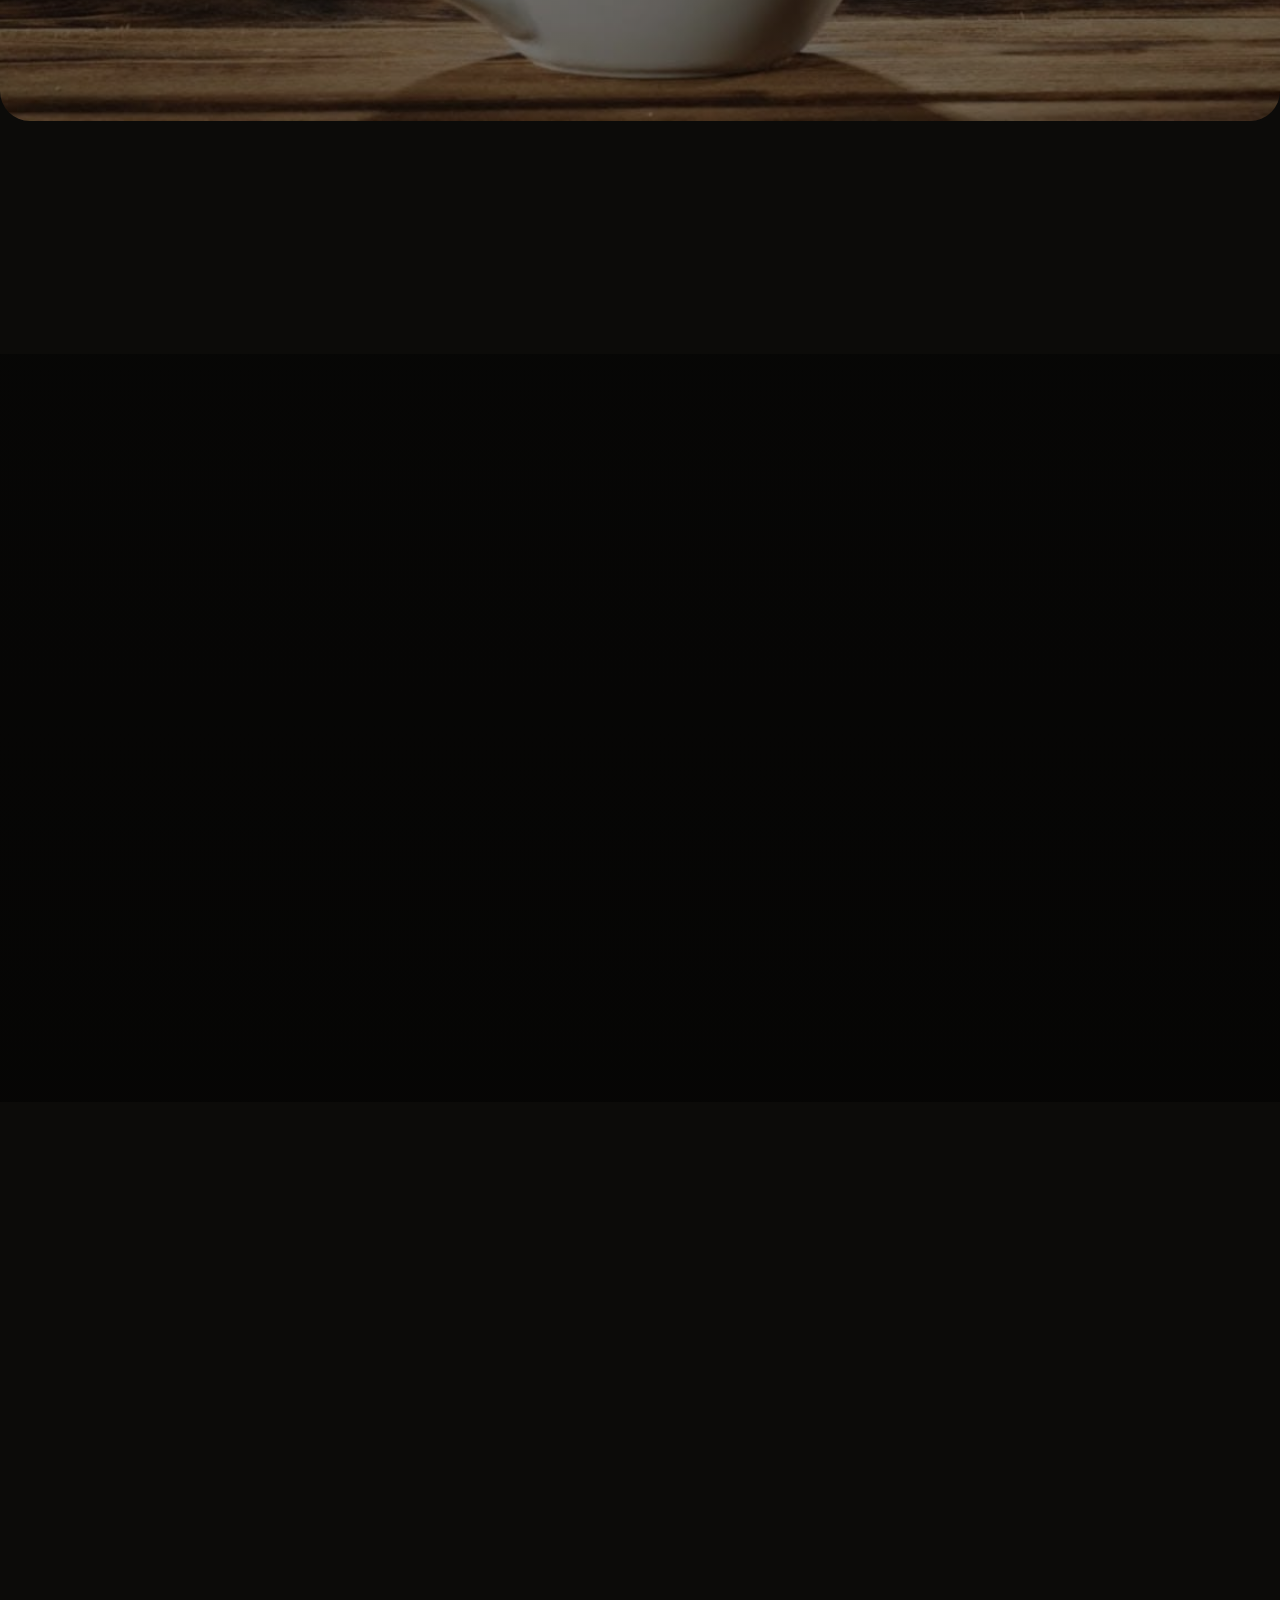
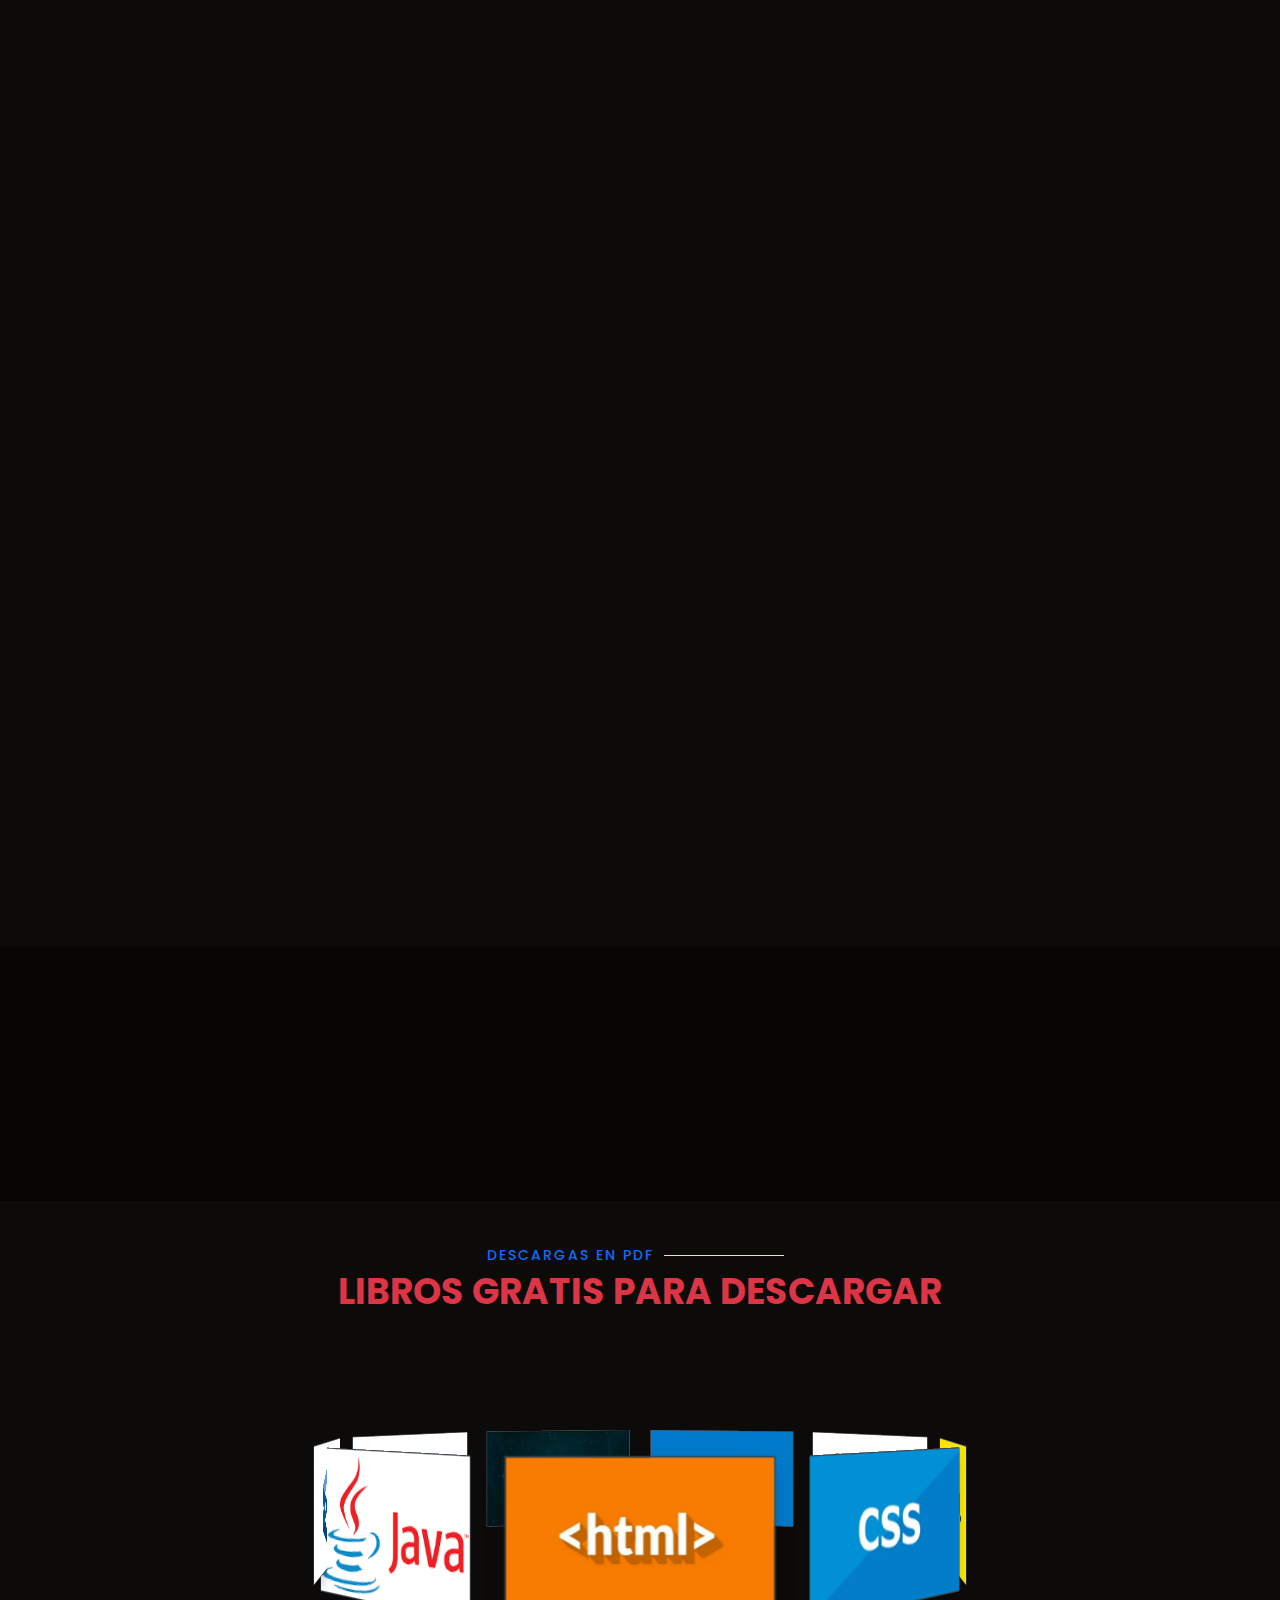
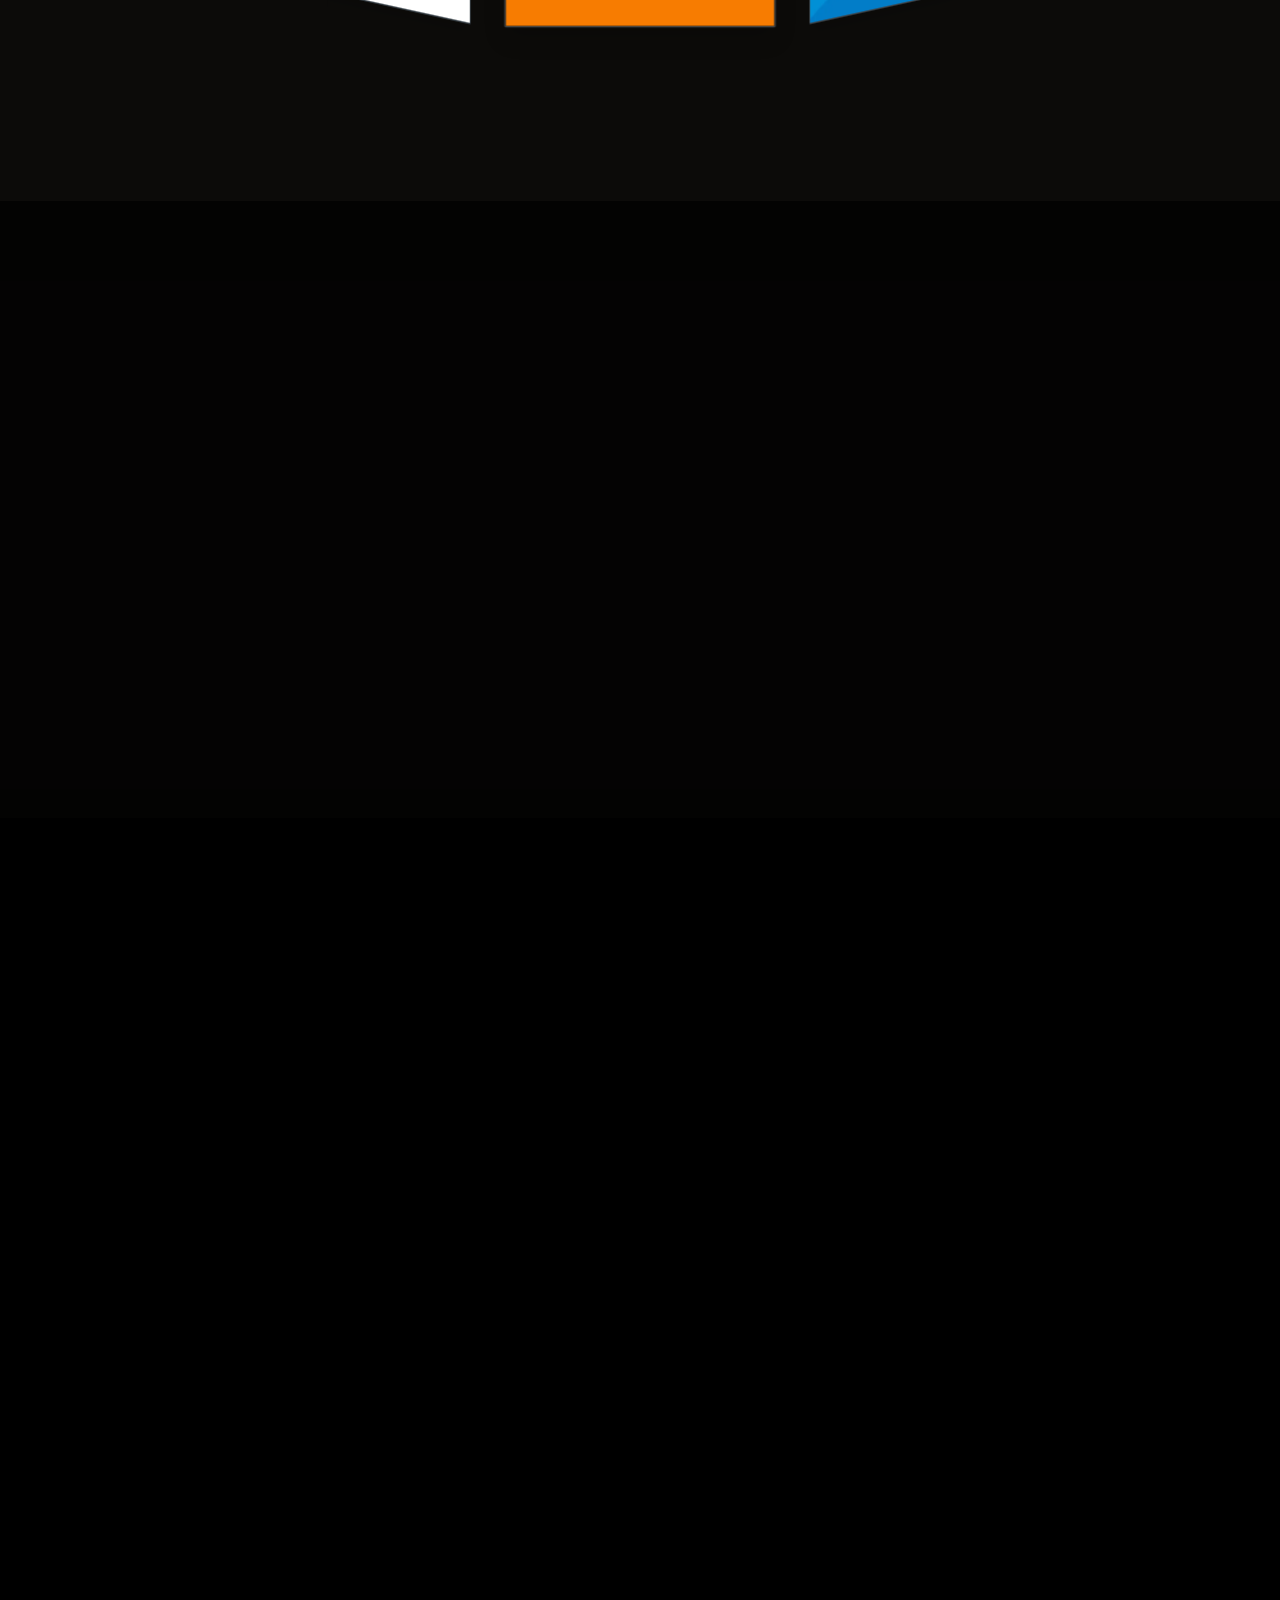
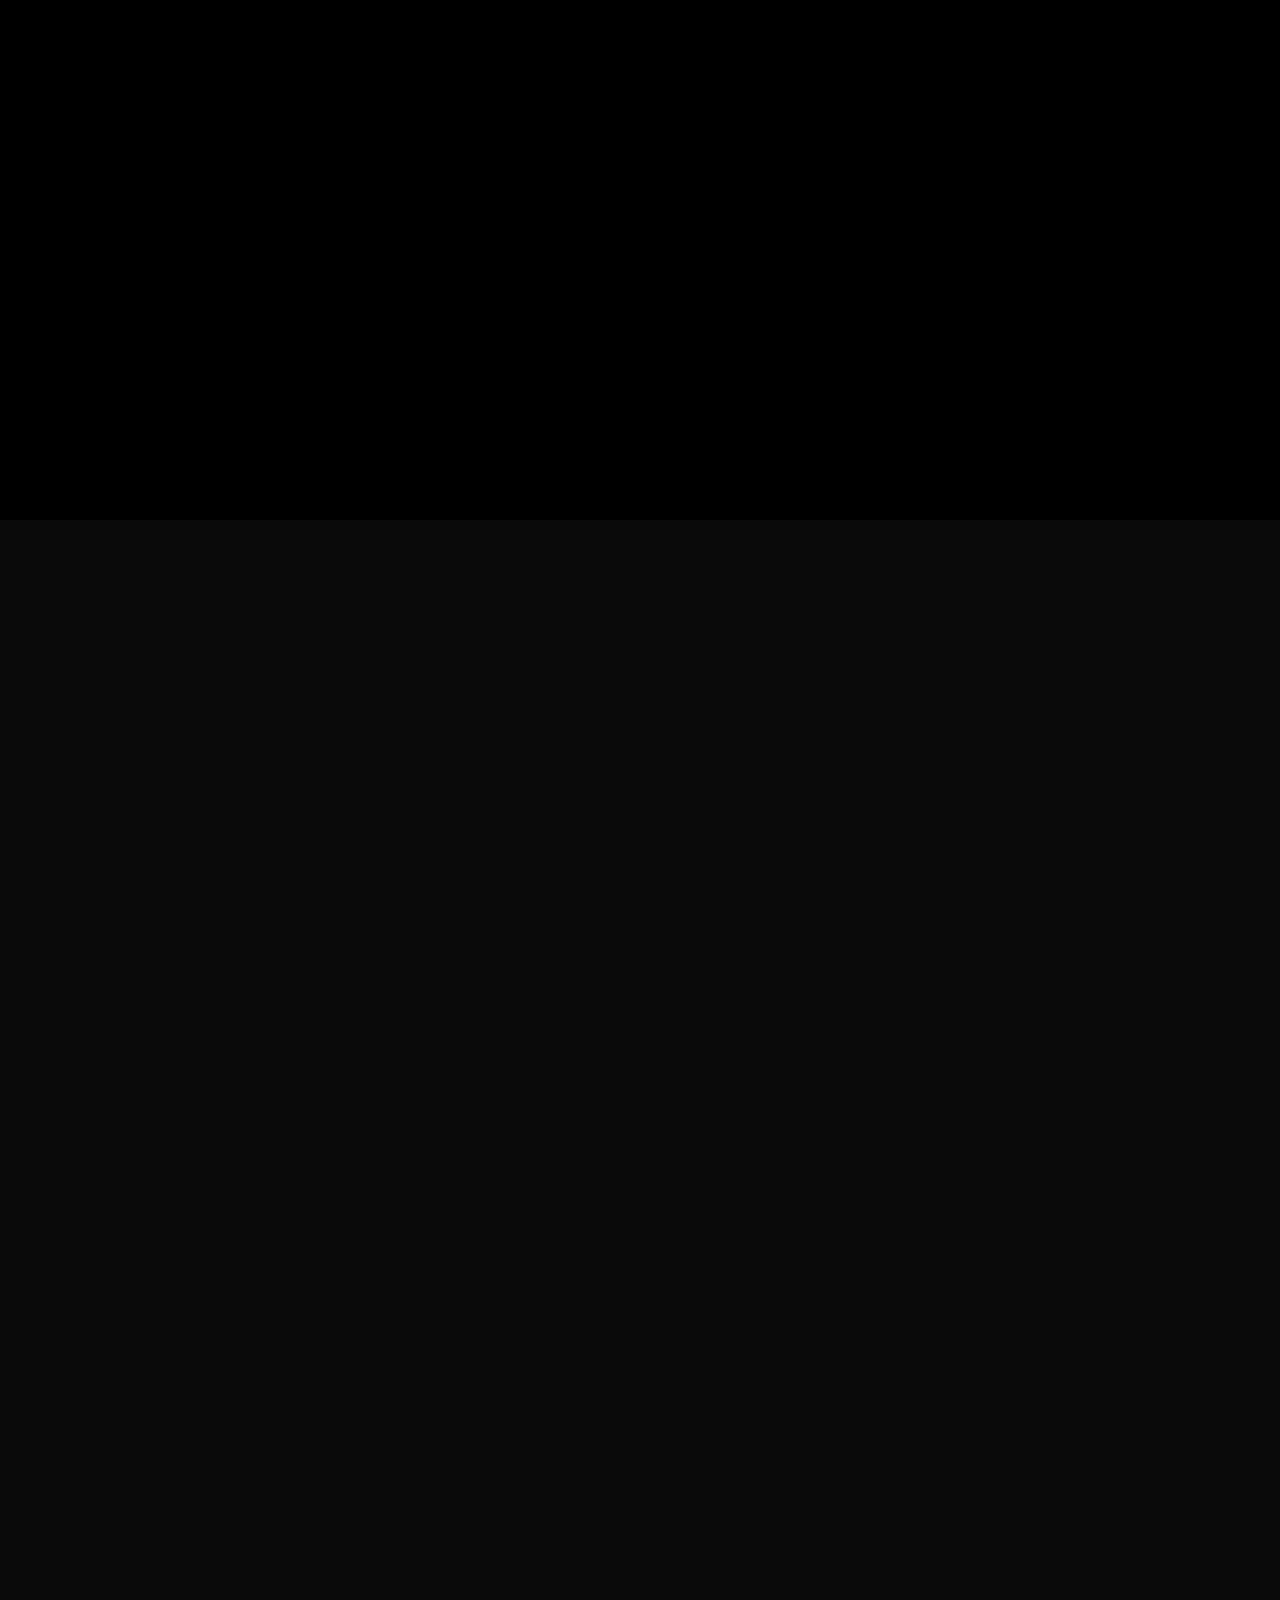
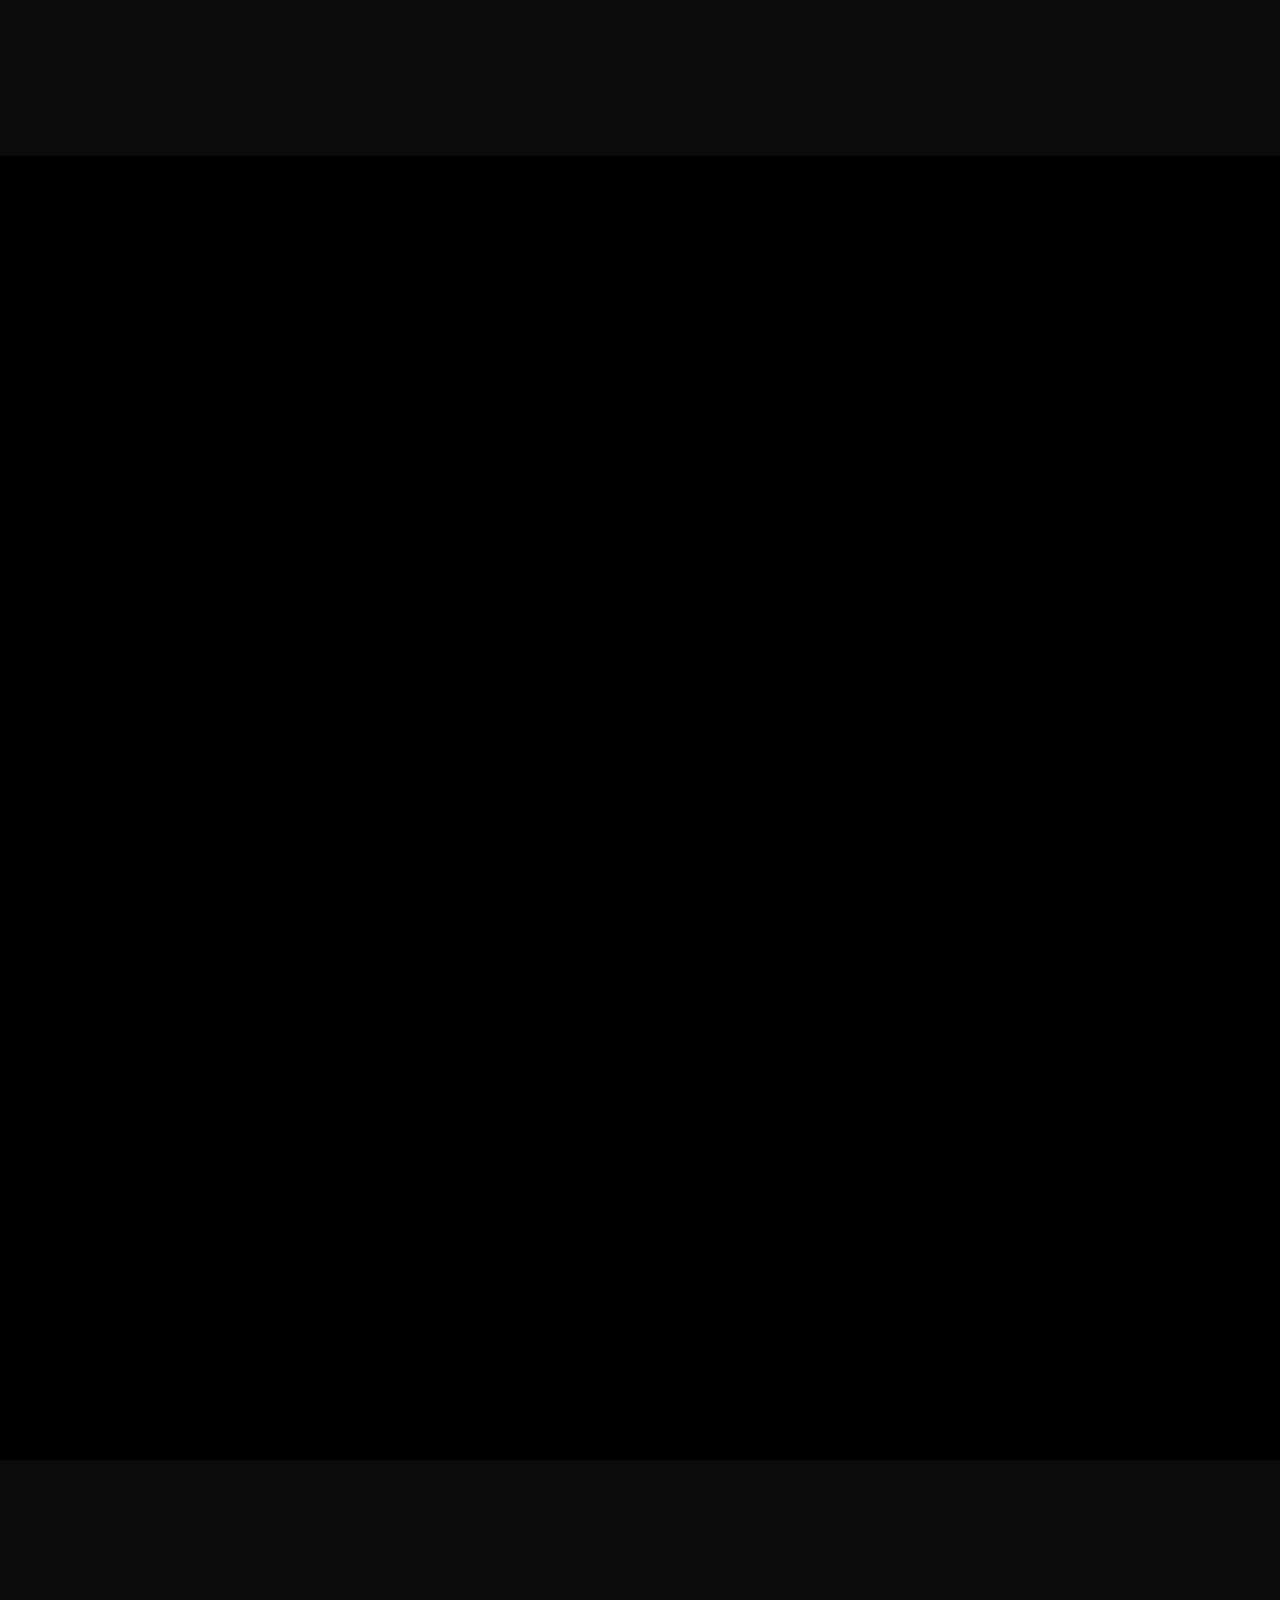
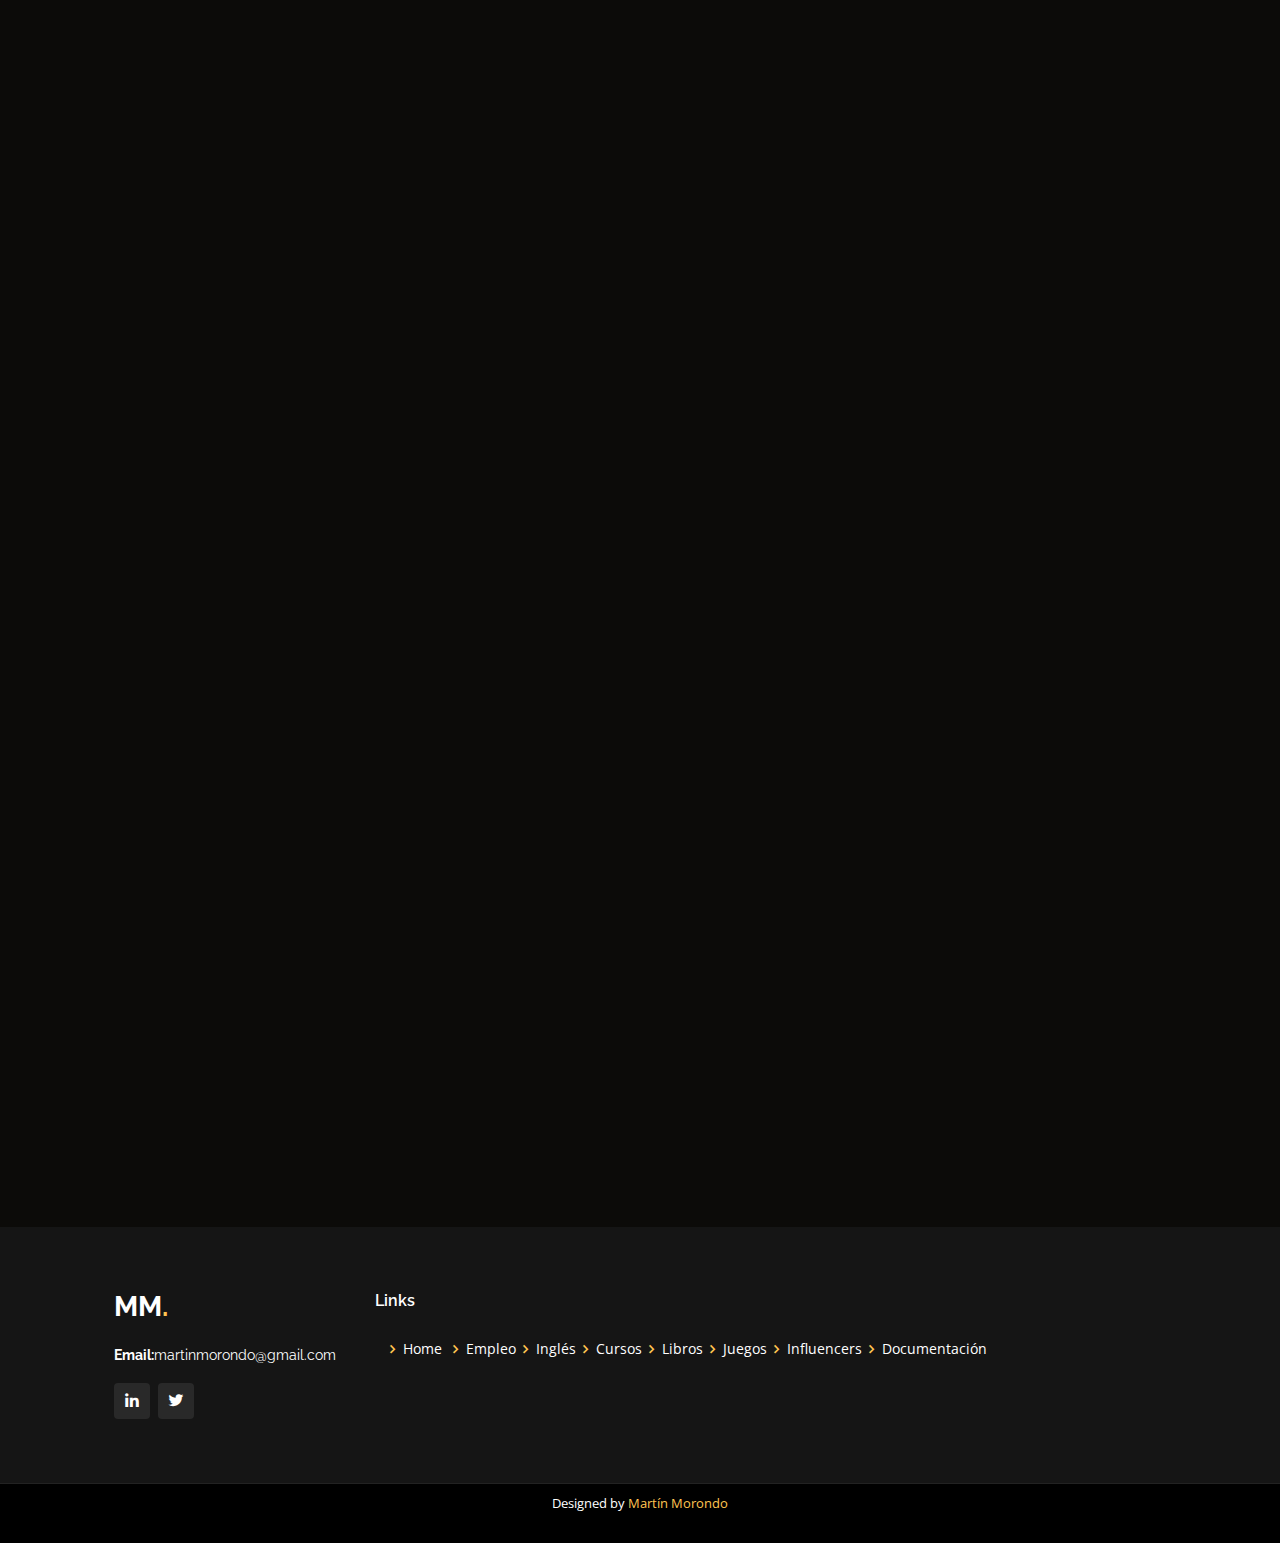
==== commit c47119c4: "update jobs section" ====
--- a/index.html
+++ b/index.html
@@ -98,6 +98,7 @@
               </div>
             </form>
             <ul id="job-list">
+              <li class="backend"><a href="https://www.linkedin.com/jobs/view/3751793564/?refId=ByteString(length%3D16%2Cbytes%3Daedbc5c2...a1121058)&trackingId=9O6wanM0F4b%2Fw%2Bpee81Pzw%3D%3D"></i>Developer Java Jr (Remoto)</a></li>
               <li class="frontend"><a href="https://www.linkedin.com/posts/de-codigo-somos_form%C3%A1-parte-de-nuestro-equipo-de-desarrollo-activity-7123747914312560640-zGo-/?utm_source=share&utm_medium=member_android"></i>Desarrollador JR Frontend (Remoto)</a></li>
               <li class="backend"><a href="https://www.linkedin.com/posts/mar%C3%ADa-sol-catt%C3%A1neo_junior-developer-desarrollador-activity-7121161711918682112-ix8L/?utm_source=share&utm_medium=member_desktop"></i>Desarrollador JR Node.js y Nest.js (Híbrido)</a></li>
               <li class="frontend"><a href="https://www.linkedin.com/posts/portinos_busquedalaboral-busqueda-cv-activity-7117242518450114560-ZM6W/?utm_source=share&utm_medium=member_android"></i>Desarrollador/a Front End Jr (Híbrido)</a></li>
@@ -113,8 +114,6 @@
               <li class="fullstack"><a href="https://www.linkedin.com/feed/update/urn:li:activity:7097680555101630465/"></i>Junior Developer .NET (REMOTO)</a></li>
               <li class="pasantias"><a href="https://toyota.wd5.myworkdayjobs.com/es/TASA/job/Zarate/PROGRAMA-DE-PASANTIAS-2021_10146085"></i>PROGRAMA DE PASANTIAS 2023 TOYOTA (Presencial)</a></li>
               <li class="fullstack"><a href="https://www.linkedin.com/posts/activity-7095850725515157504-HoBl/?utm_source=share&utm_medium=member_android"></i>Desarrollador Fullstack Jr (Remoto)</a></li>
-              <li class="frontend"><a href="https://www.linkedin.com/feed/update/urn:li:activity:7093212696216506371/"></i>Búsqueda talentos junior (Remoto)</a></li>
-              <li class="fullstack"><a href="https://www.linkedin.com/posts/activity-7085706366253735937-II-0/?utm_source=share&utm_medium=member_android"></i>Participar en proyectos (Remoto)</a></li>
             </ul>
             </div>
             </div>
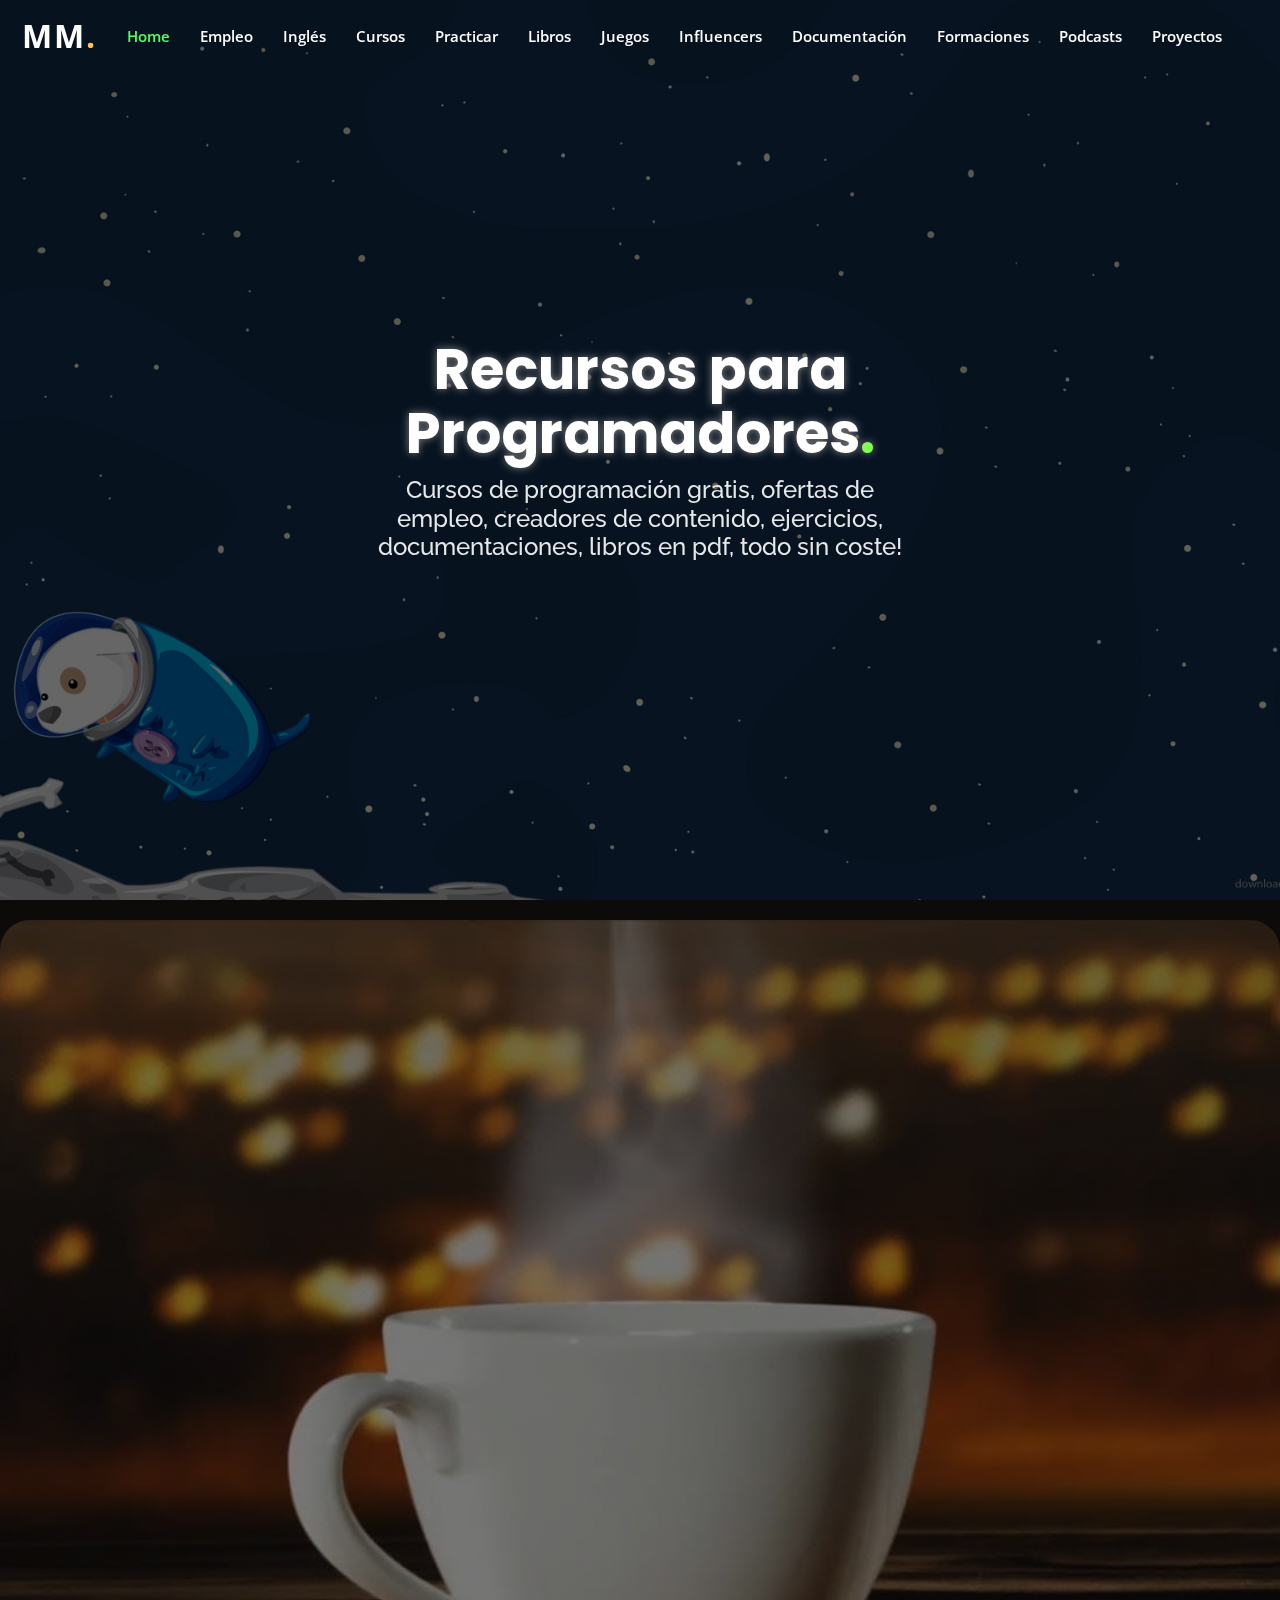
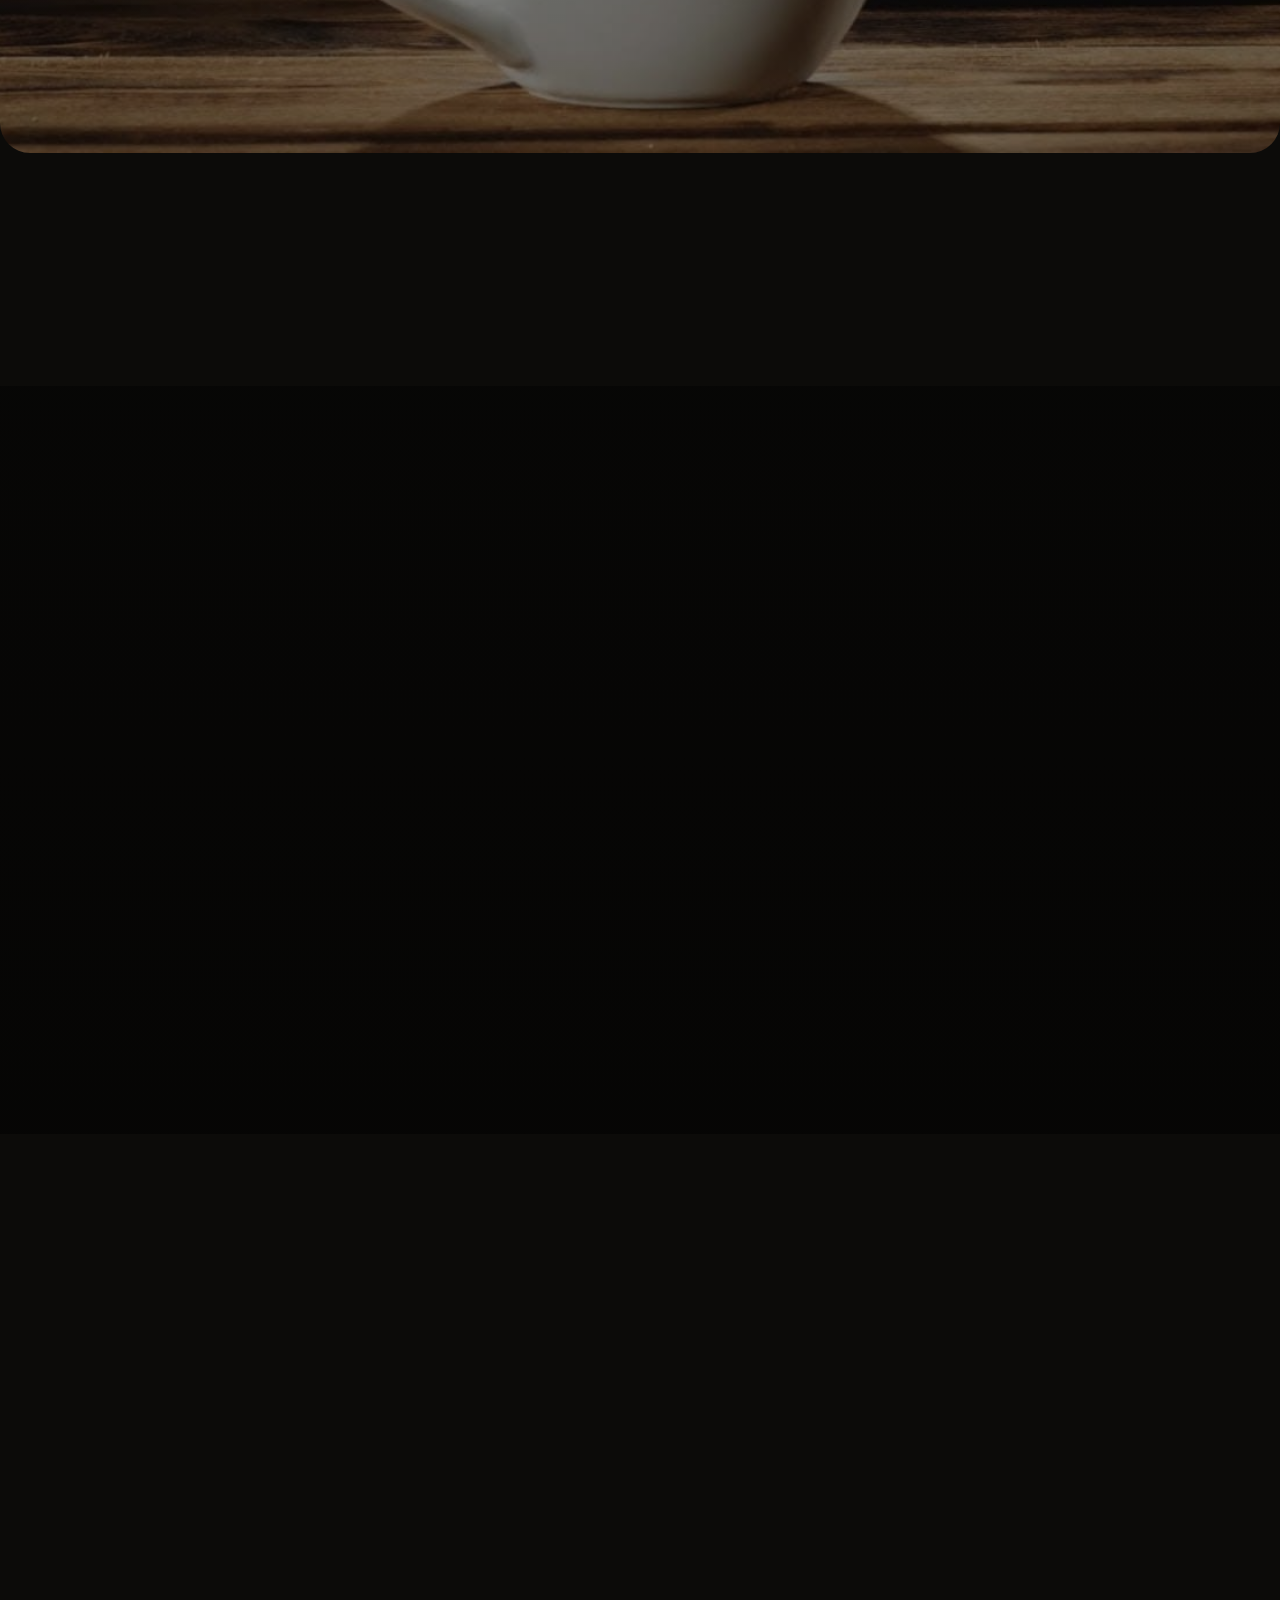
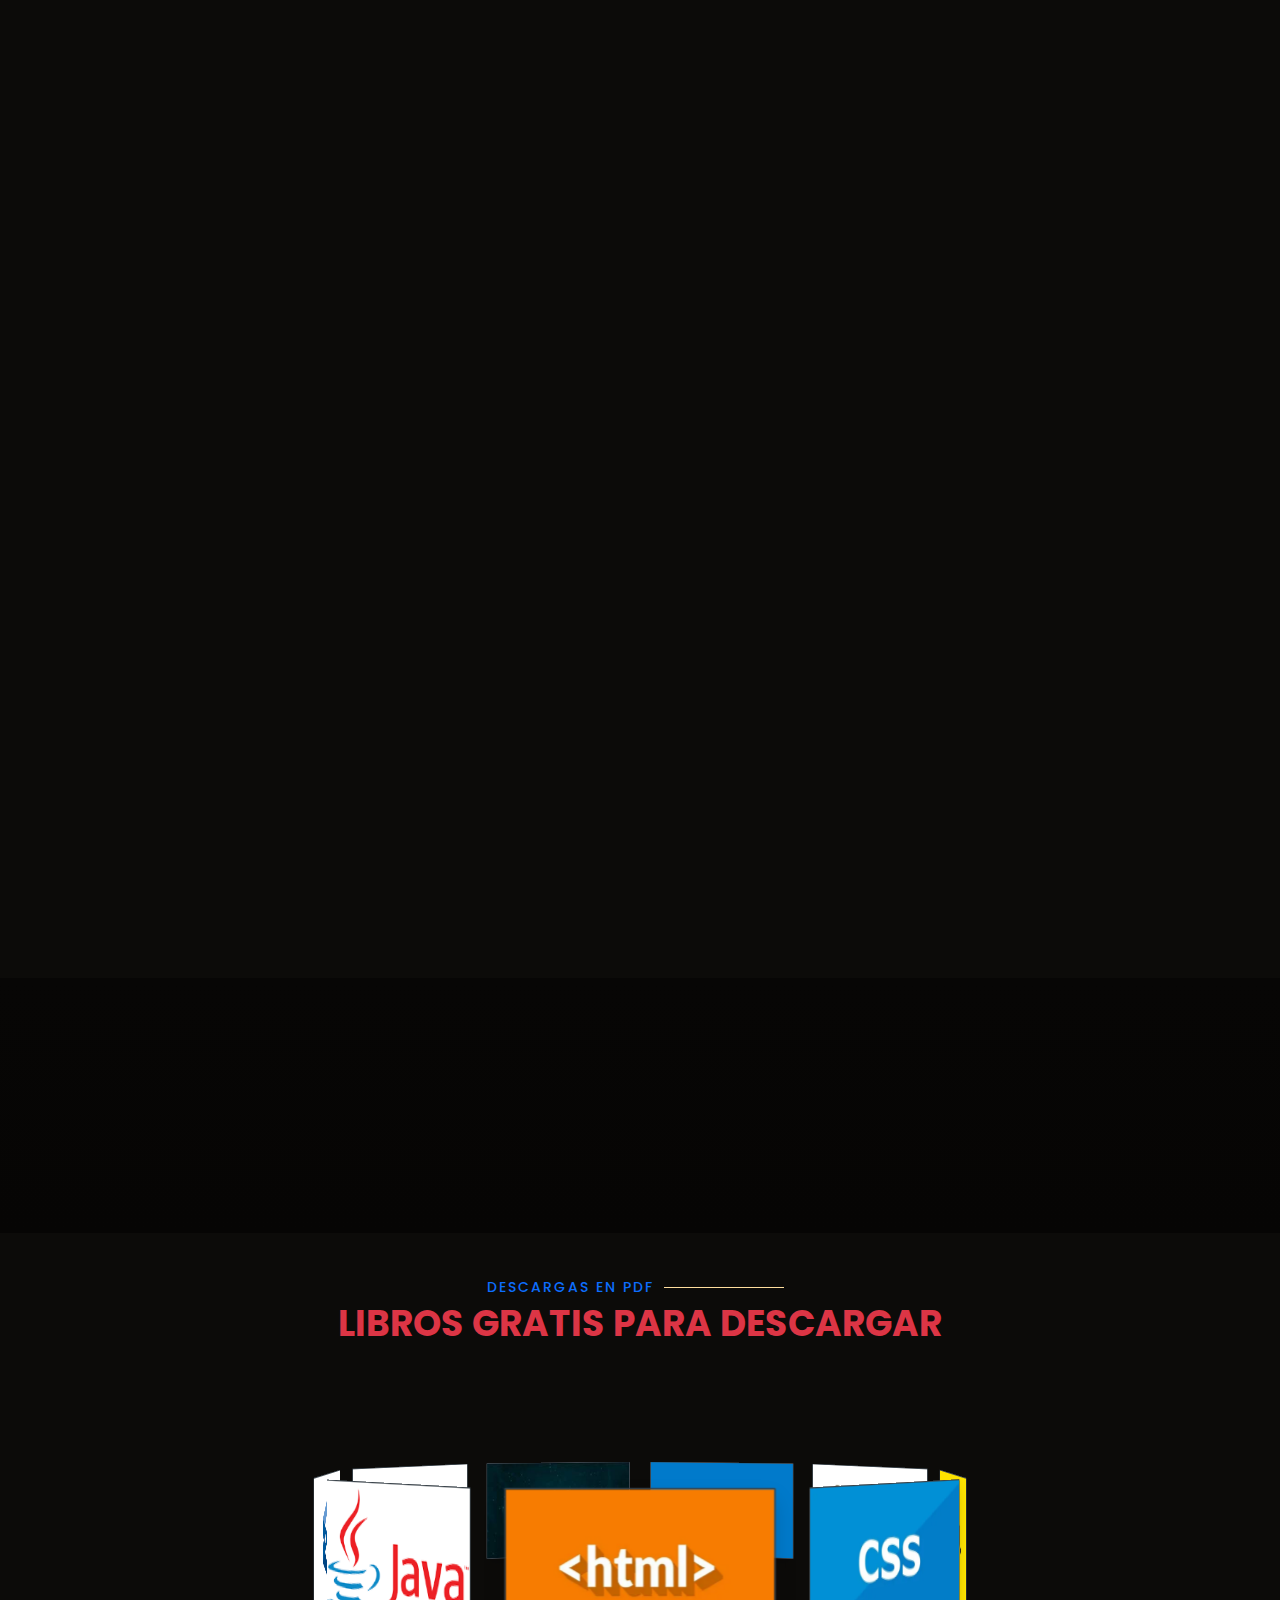
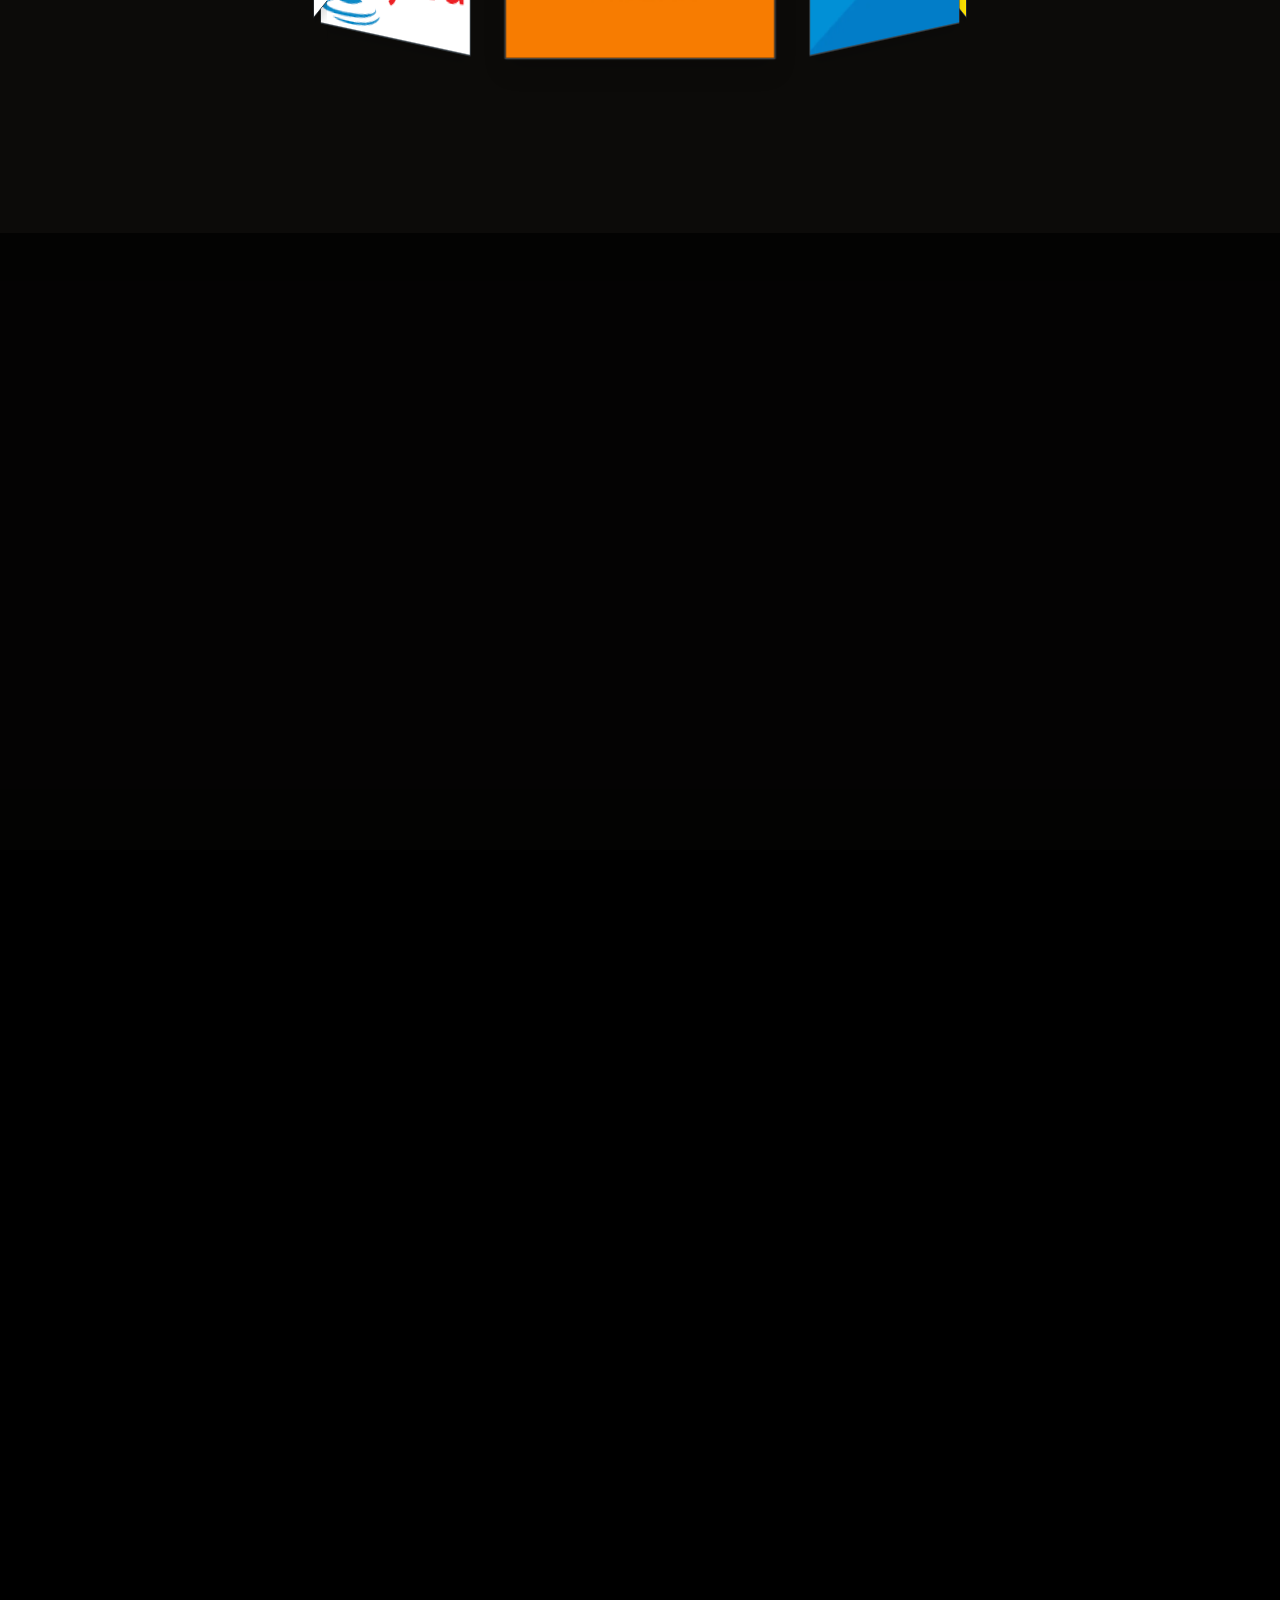
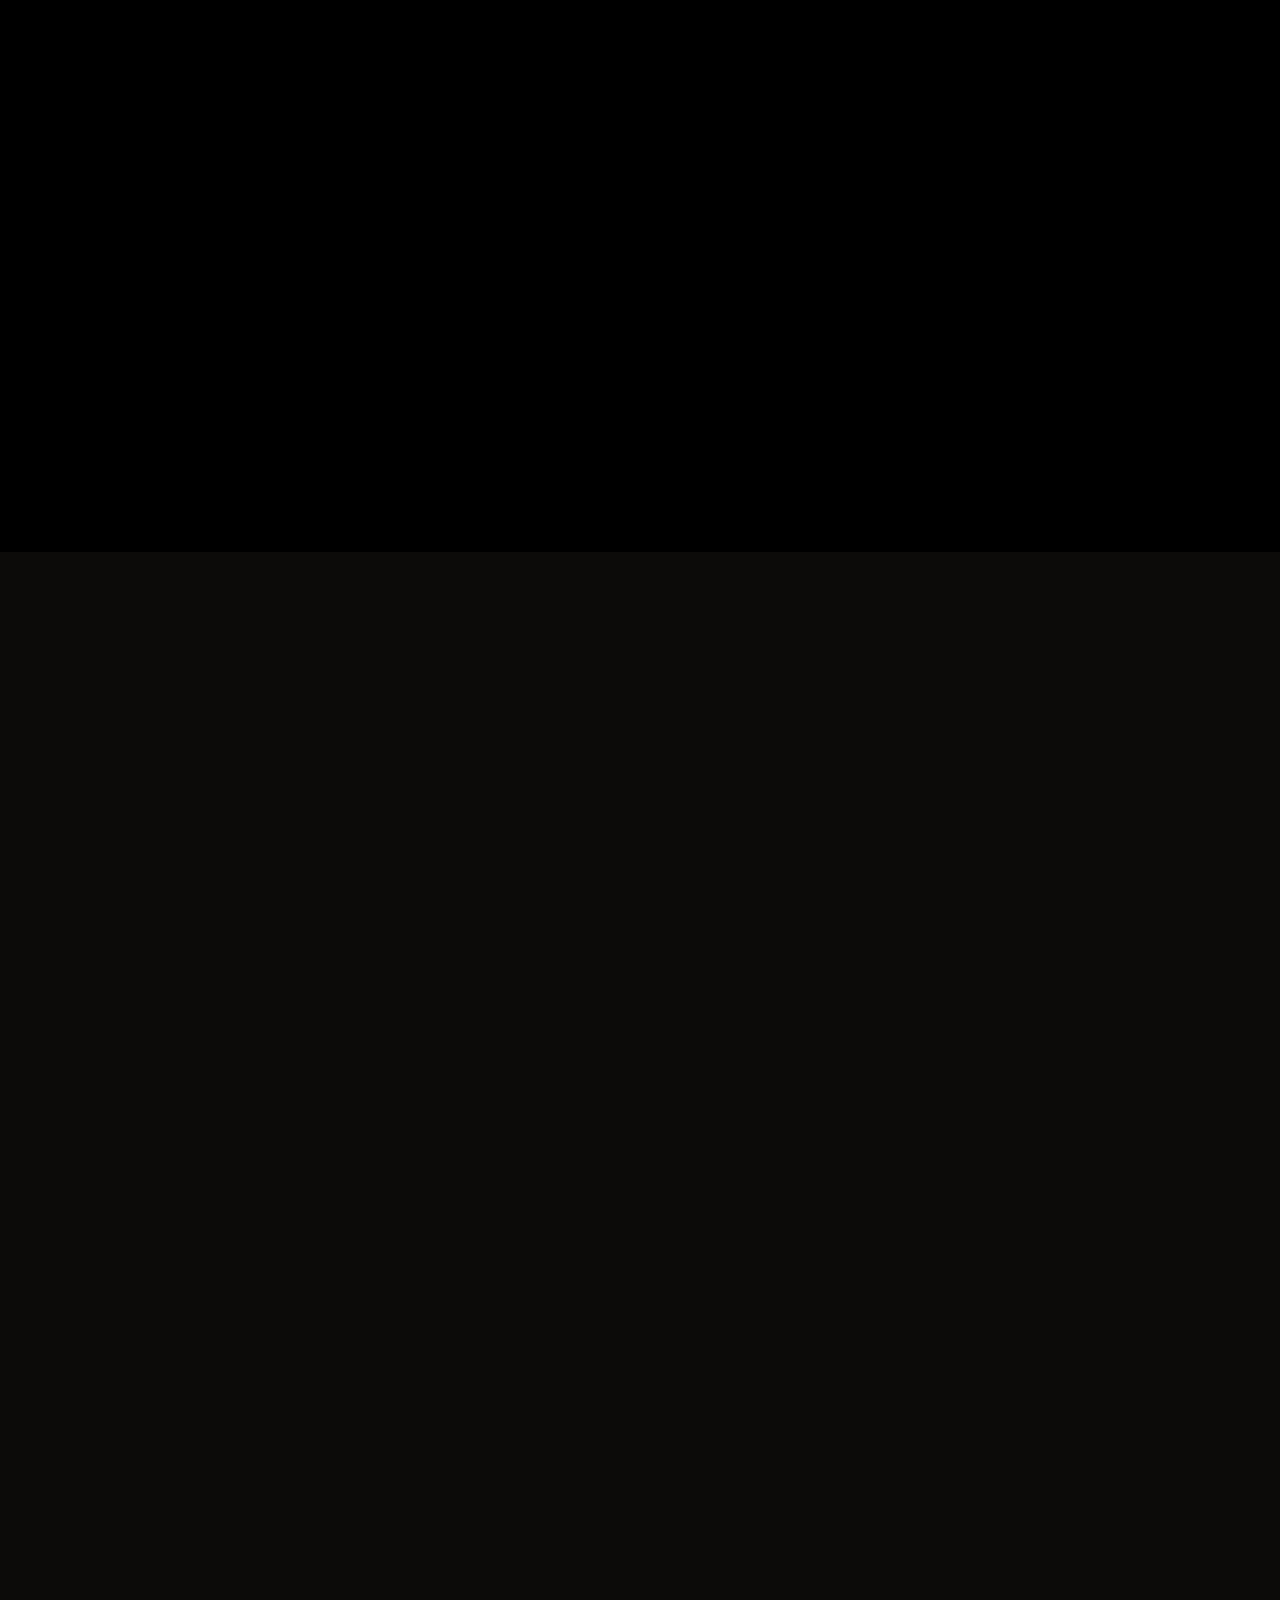
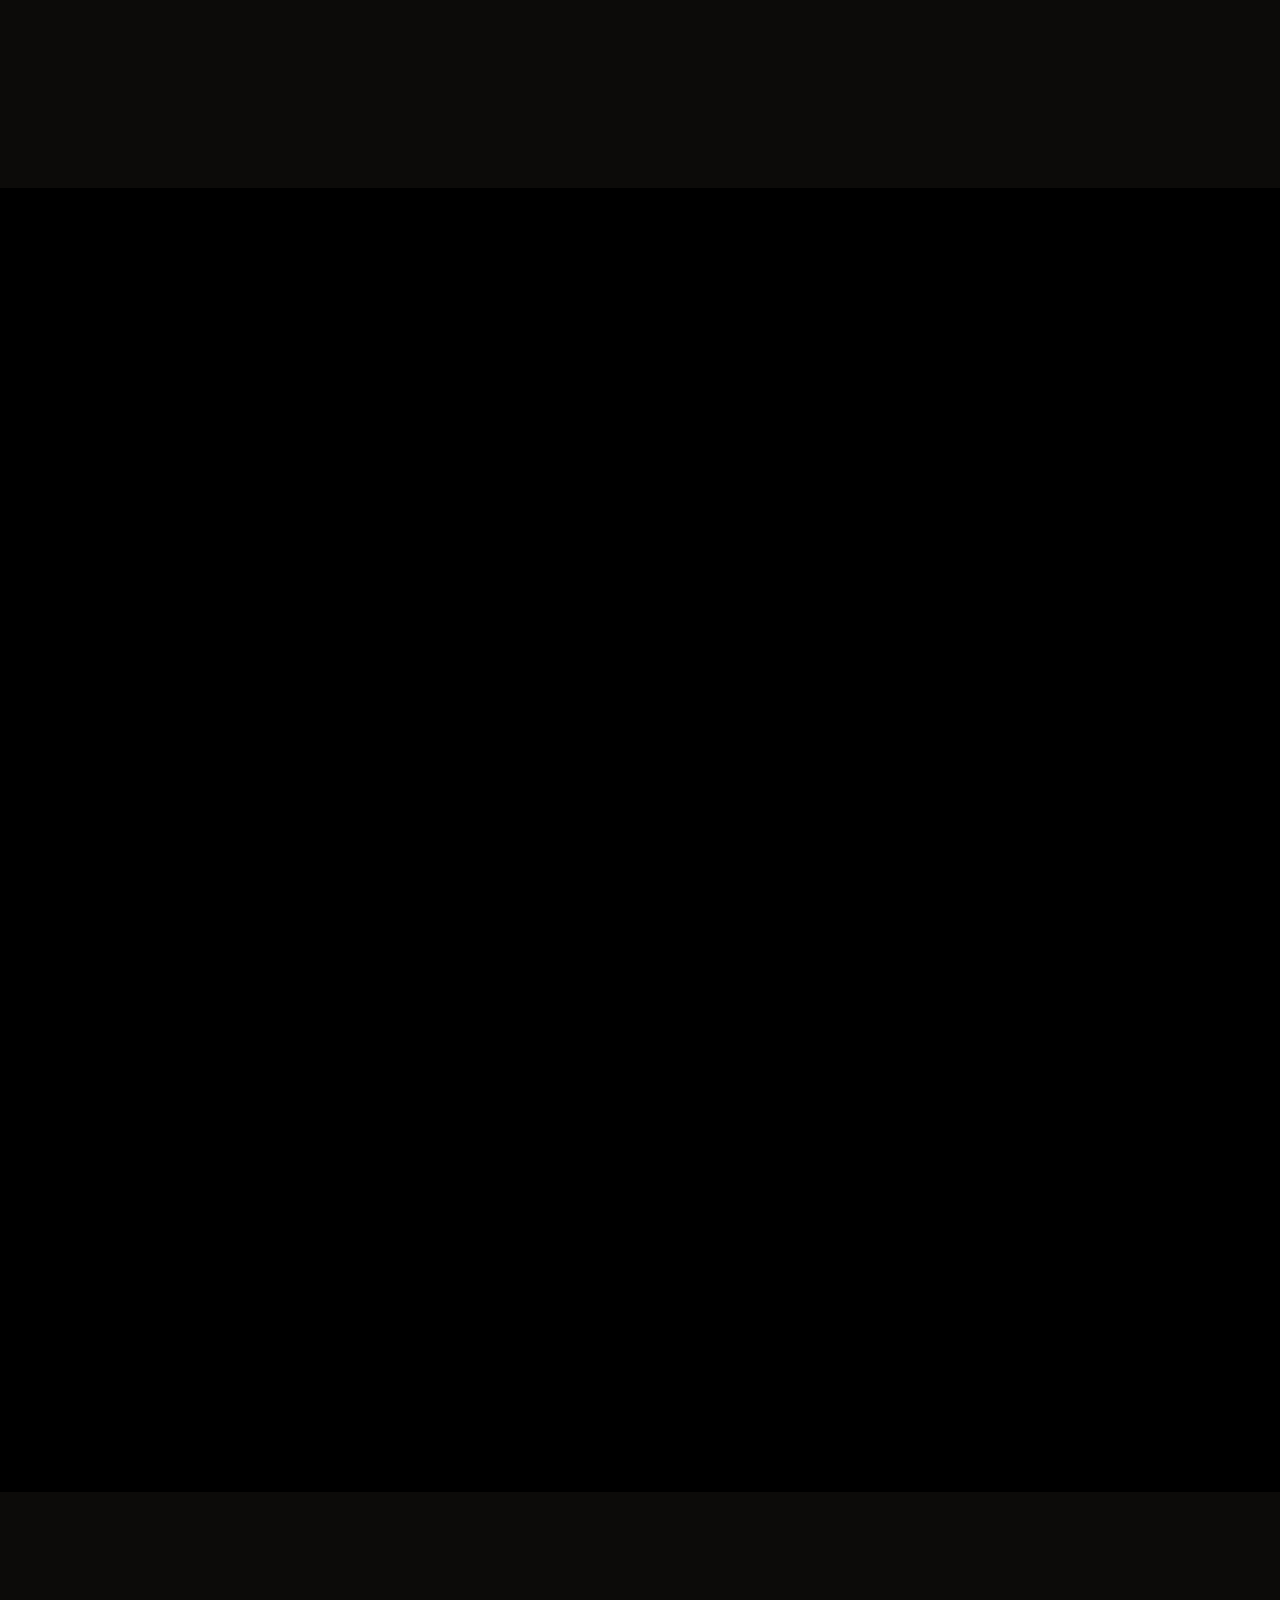
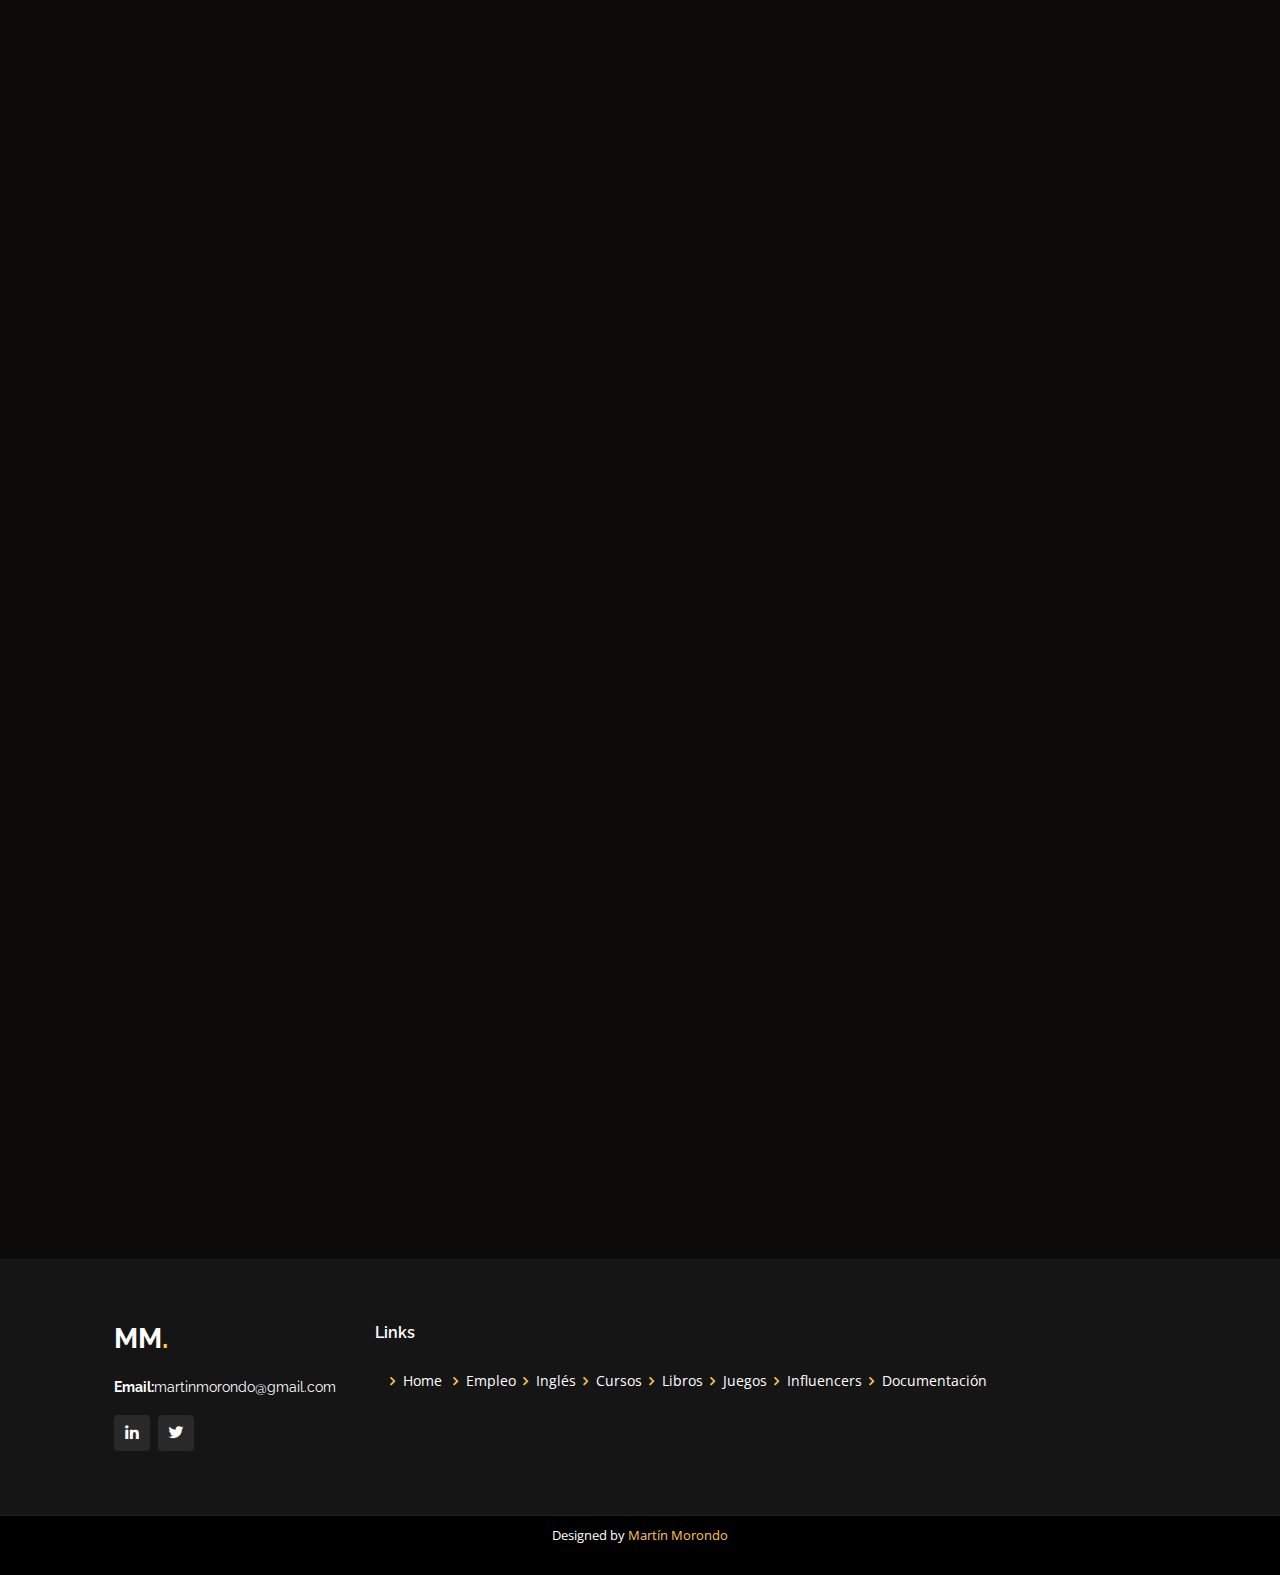
==== commit 15a478de: "update jobs section" ====
--- a/index.html
+++ b/index.html
@@ -98,6 +98,7 @@
               </div>
             </form>
             <ul id="job-list">
+              <li class="soporte"><a href="https://www.linkedin.com/posts/marianabsouto_hola-red-me-ayudan-con-un-like-o-compartiendo-activity-7127741471301976064-IoPi/?utm_source=share&utm_medium=member_ios"></i>Soporte Trainee/JR (Híbrido)</a></li>
               <li class="backend"><a href="https://www.linkedin.com/jobs/view/3751793564/?refId=ByteString(length%3D16%2Cbytes%3Daedbc5c2...a1121058)&trackingId=9O6wanM0F4b%2Fw%2Bpee81Pzw%3D%3D"></i>Developer Java Jr (Remoto)</a></li>
               <li class="frontend"><a href="https://www.linkedin.com/posts/de-codigo-somos_form%C3%A1-parte-de-nuestro-equipo-de-desarrollo-activity-7123747914312560640-zGo-/?utm_source=share&utm_medium=member_android"></i>Desarrollador JR Frontend (Remoto)</a></li>
               <li class="backend"><a href="https://www.linkedin.com/posts/mar%C3%ADa-sol-catt%C3%A1neo_junior-developer-desarrollador-activity-7121161711918682112-ix8L/?utm_source=share&utm_medium=member_desktop"></i>Desarrollador JR Node.js y Nest.js (Híbrido)</a></li>
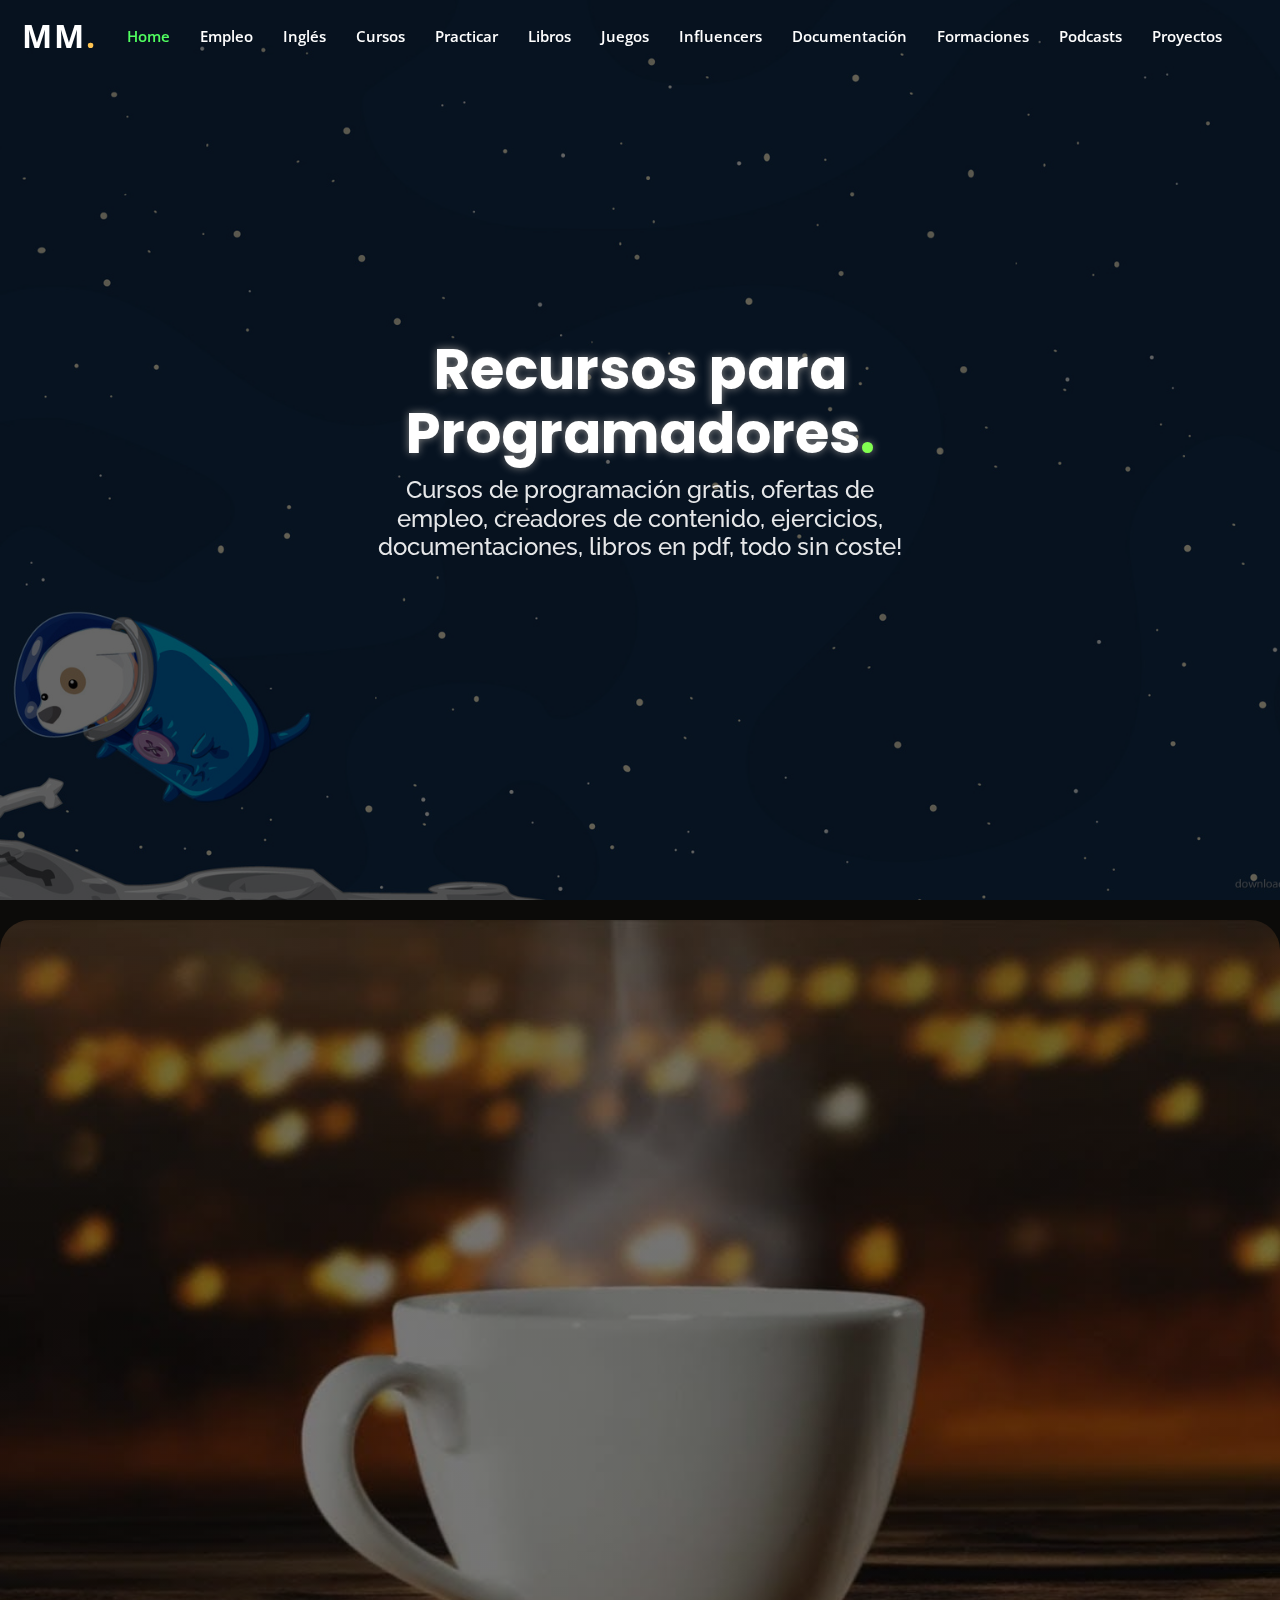
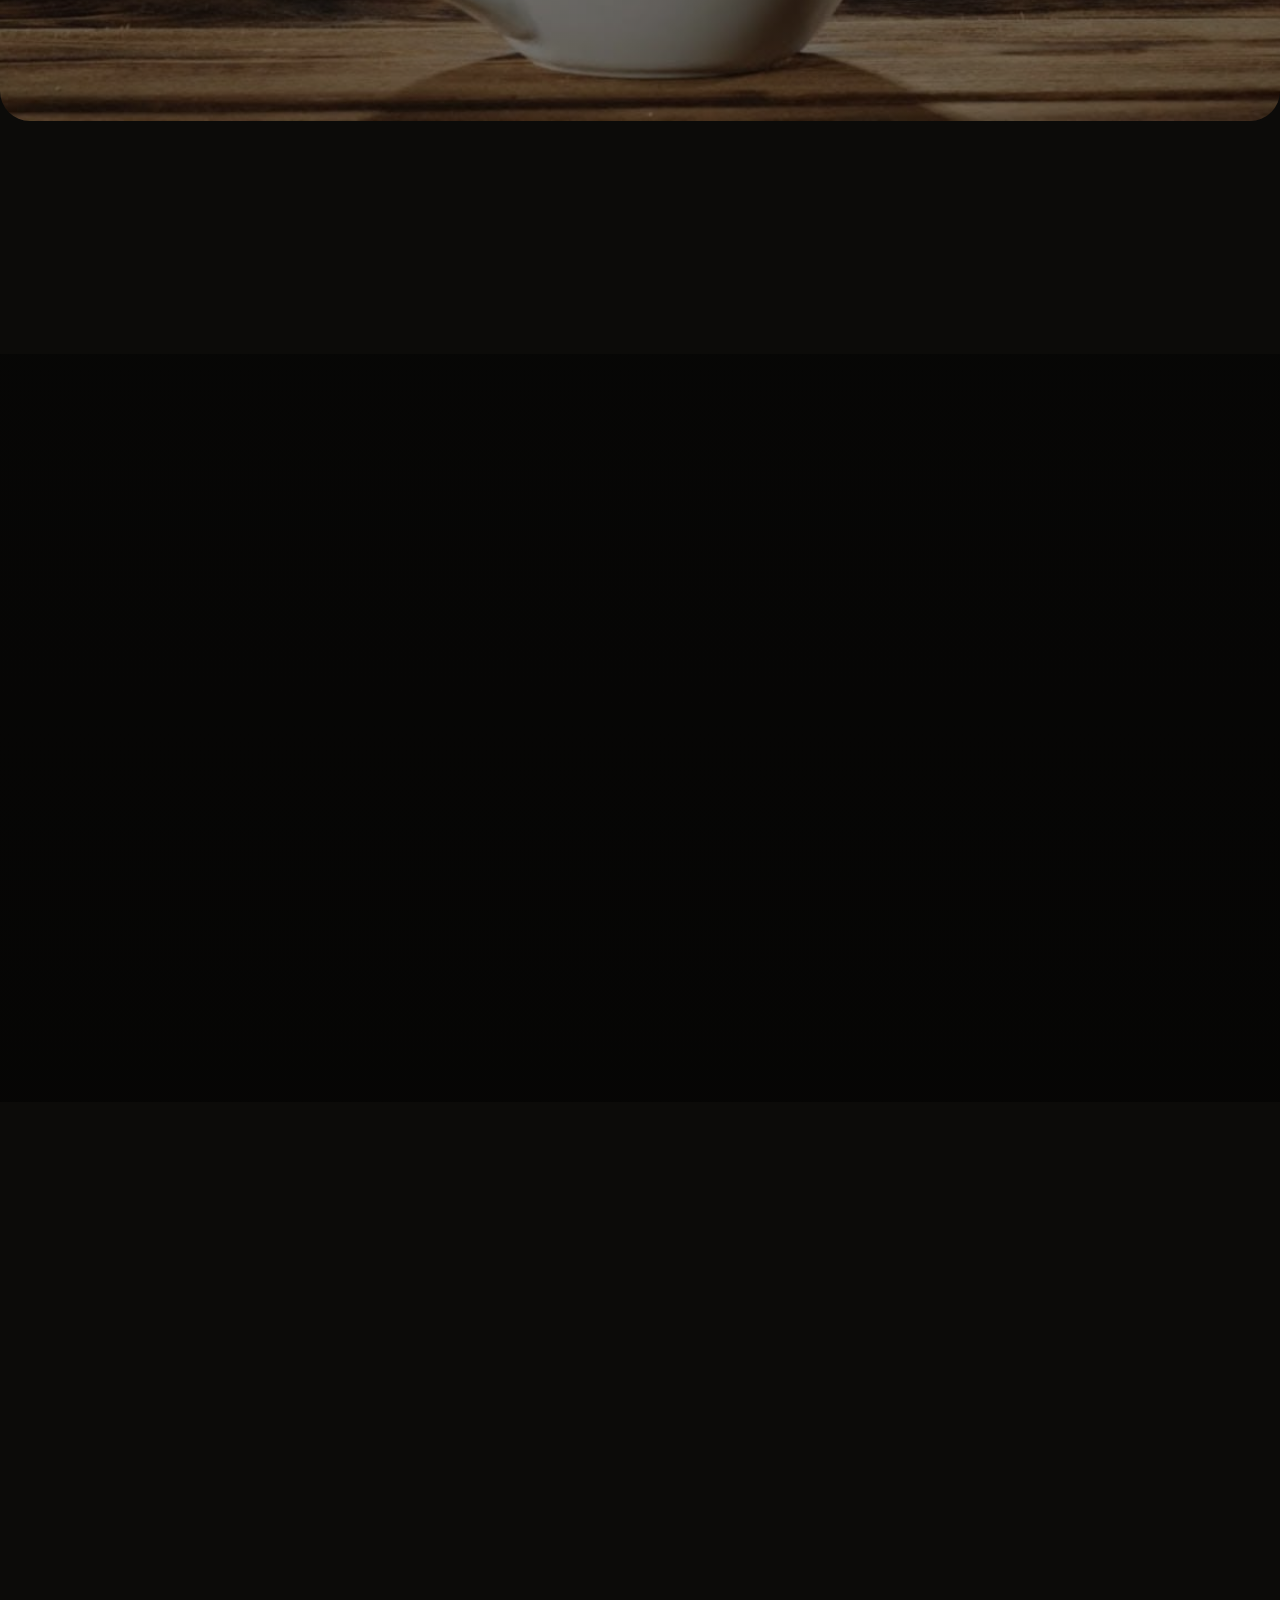
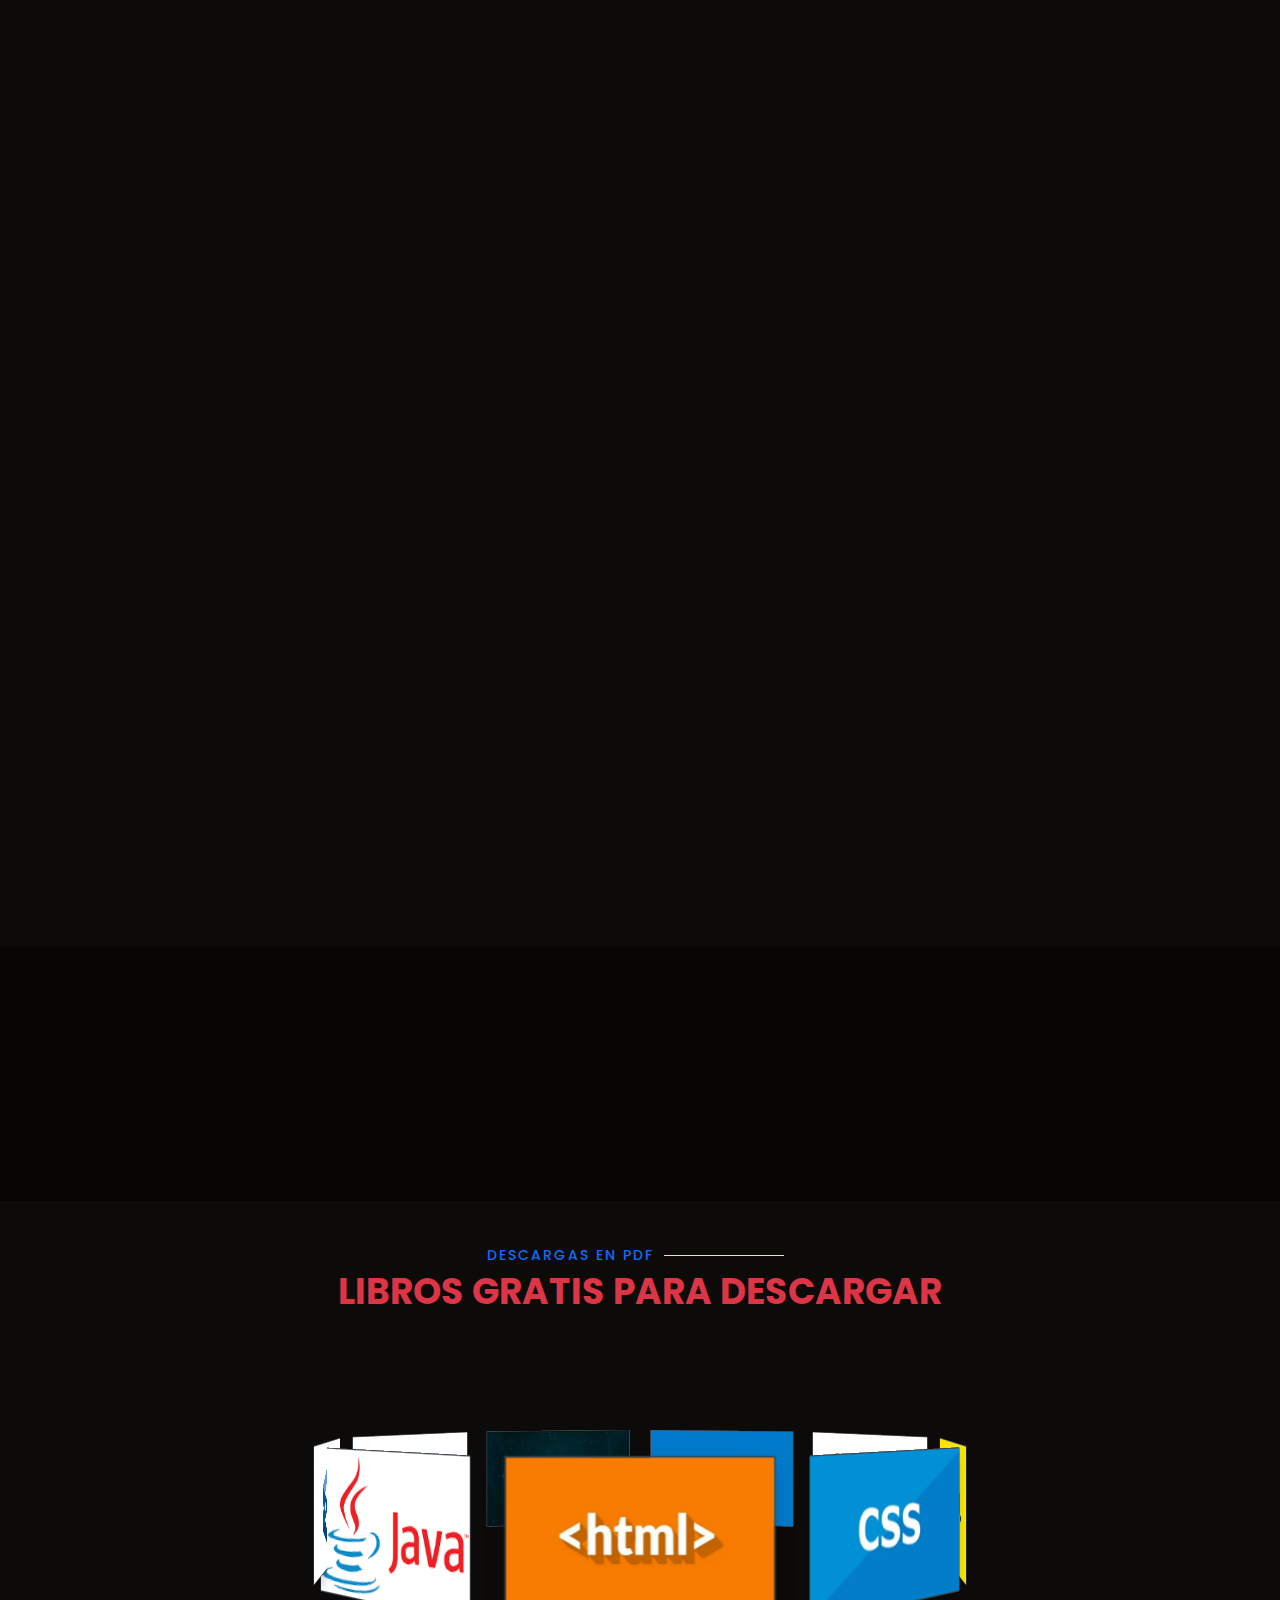
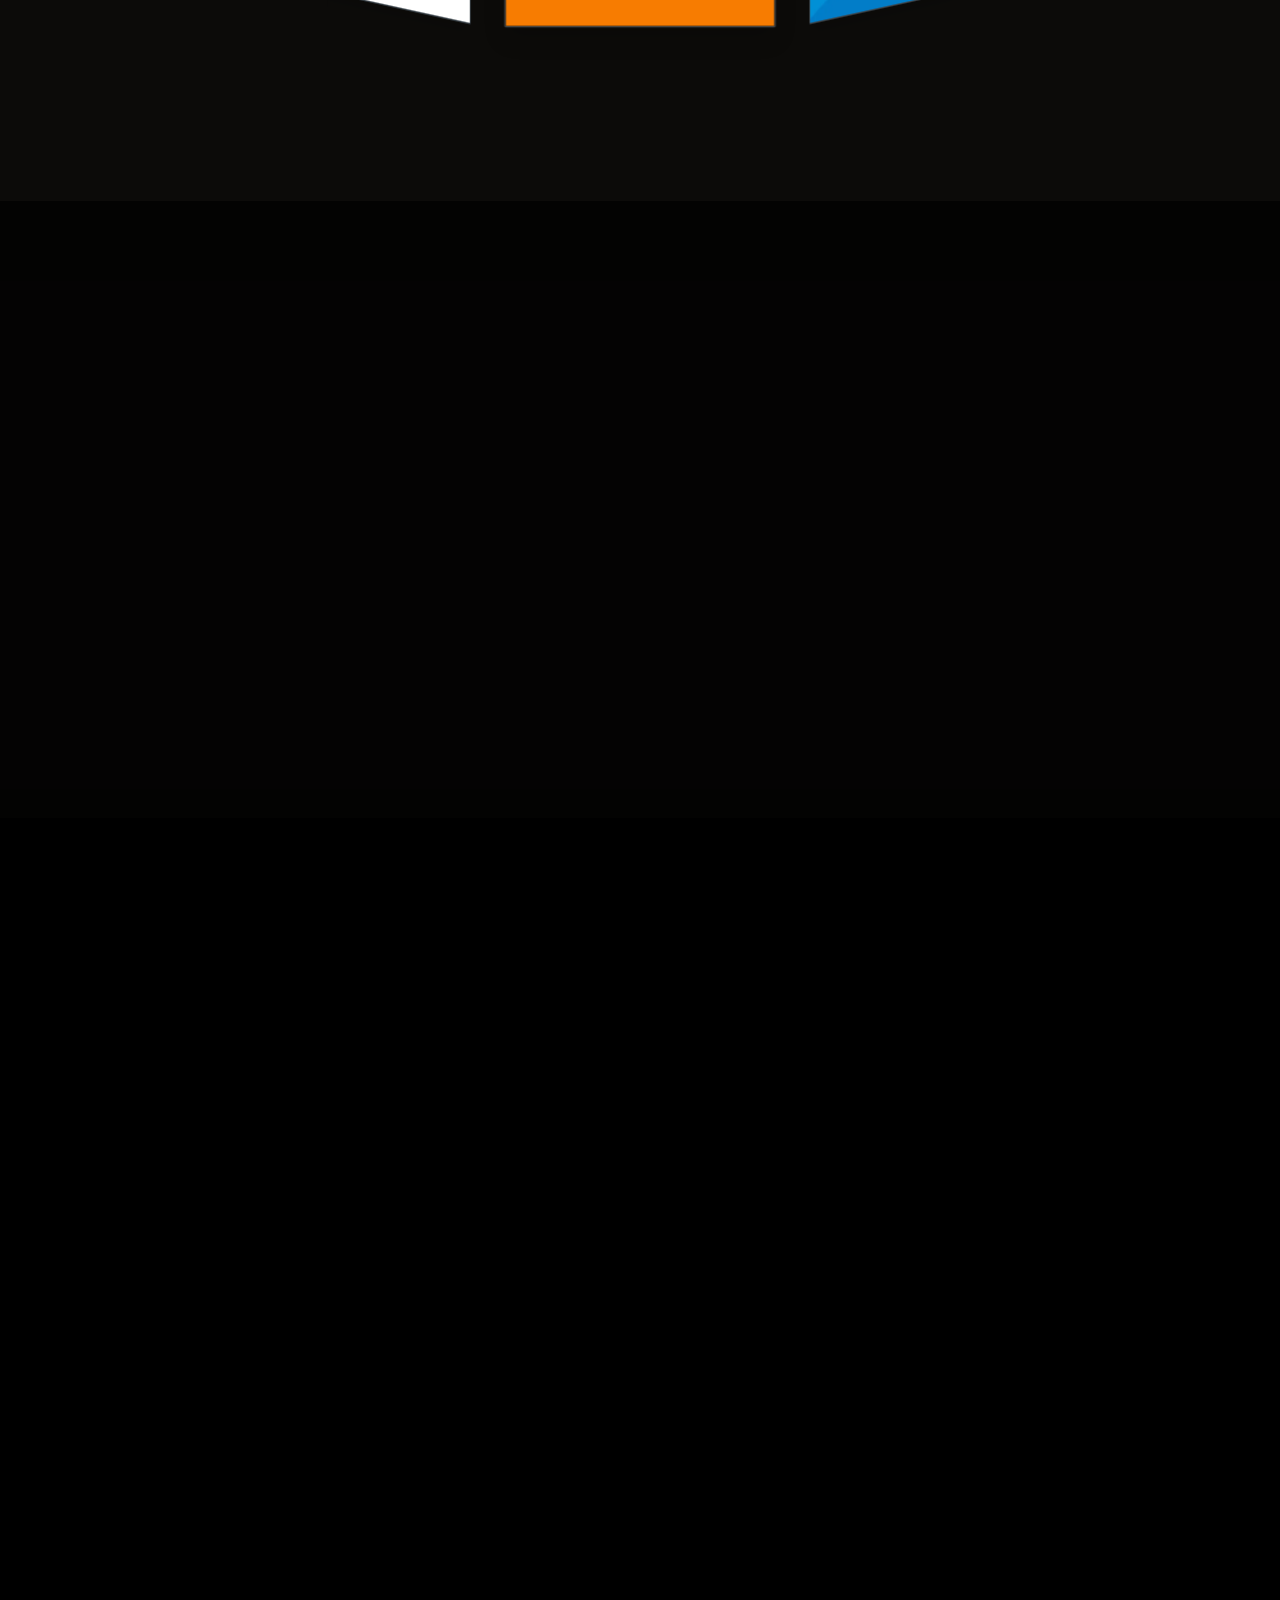
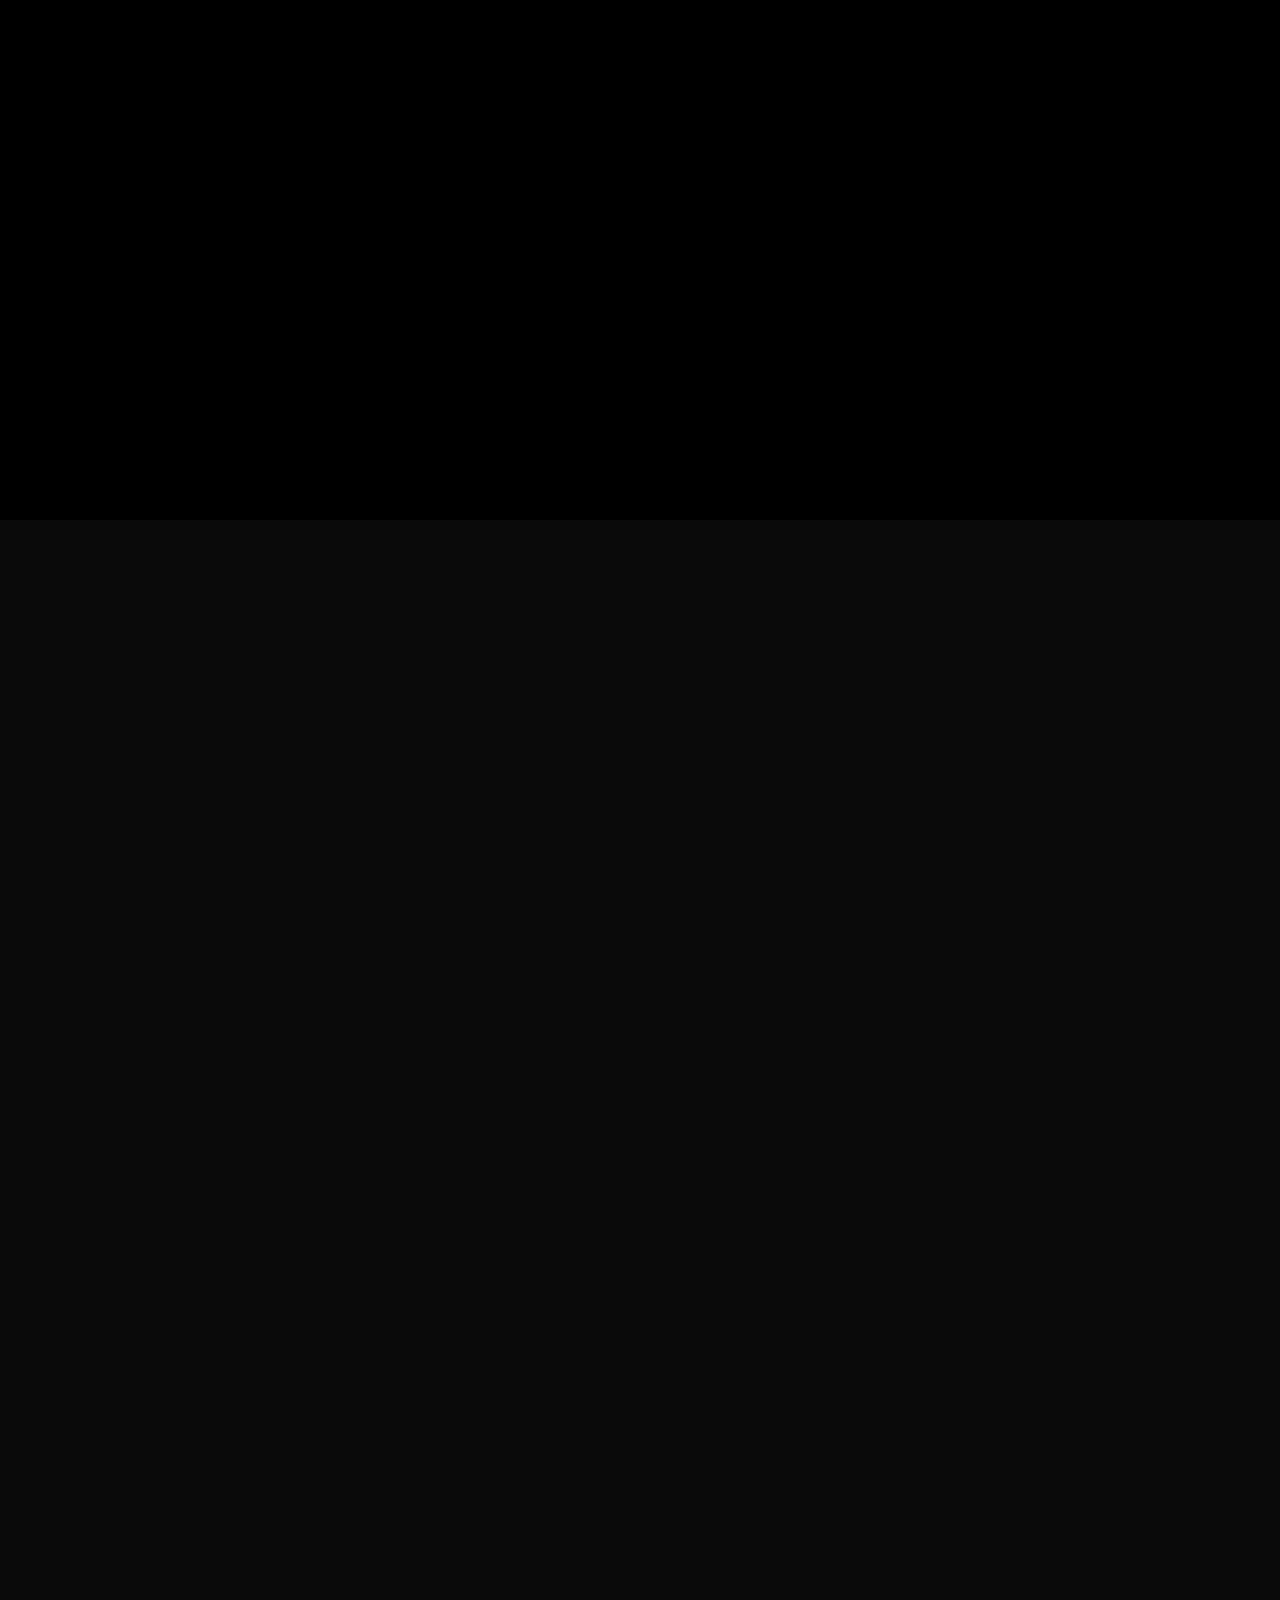
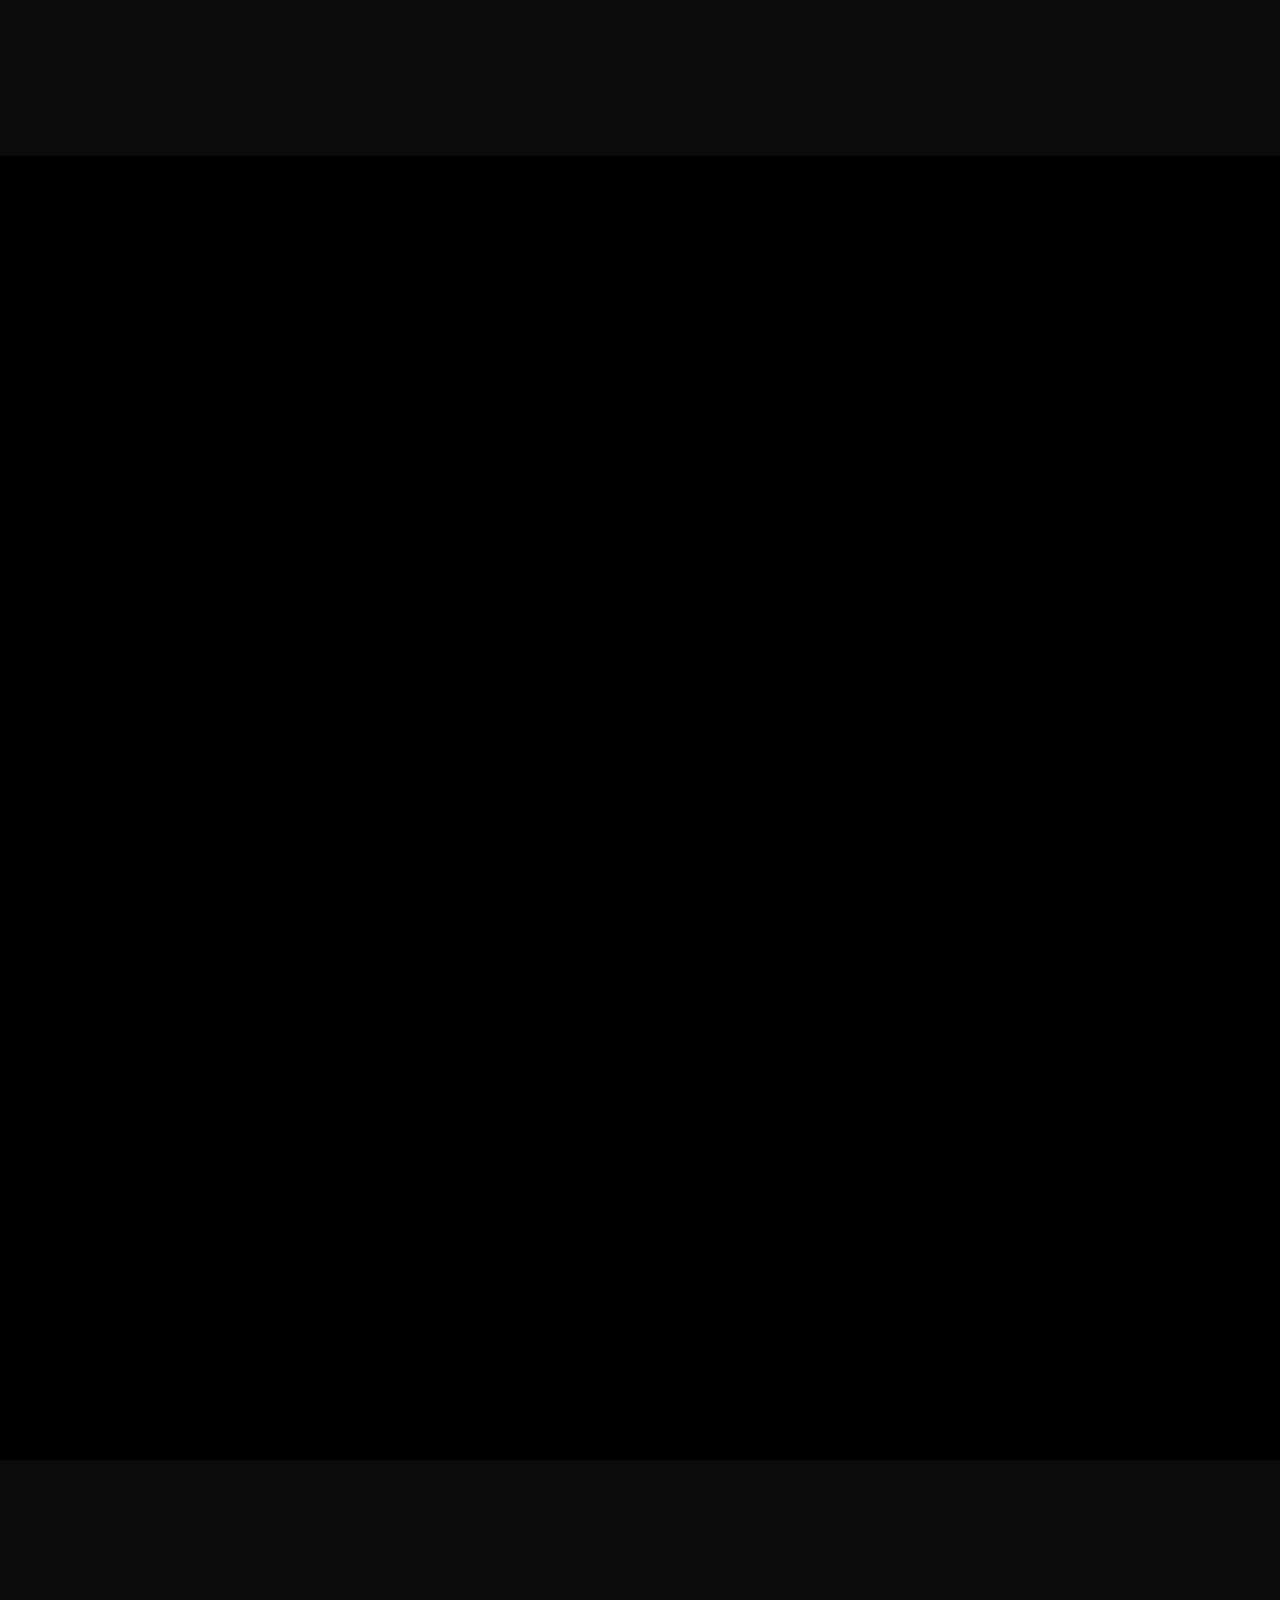
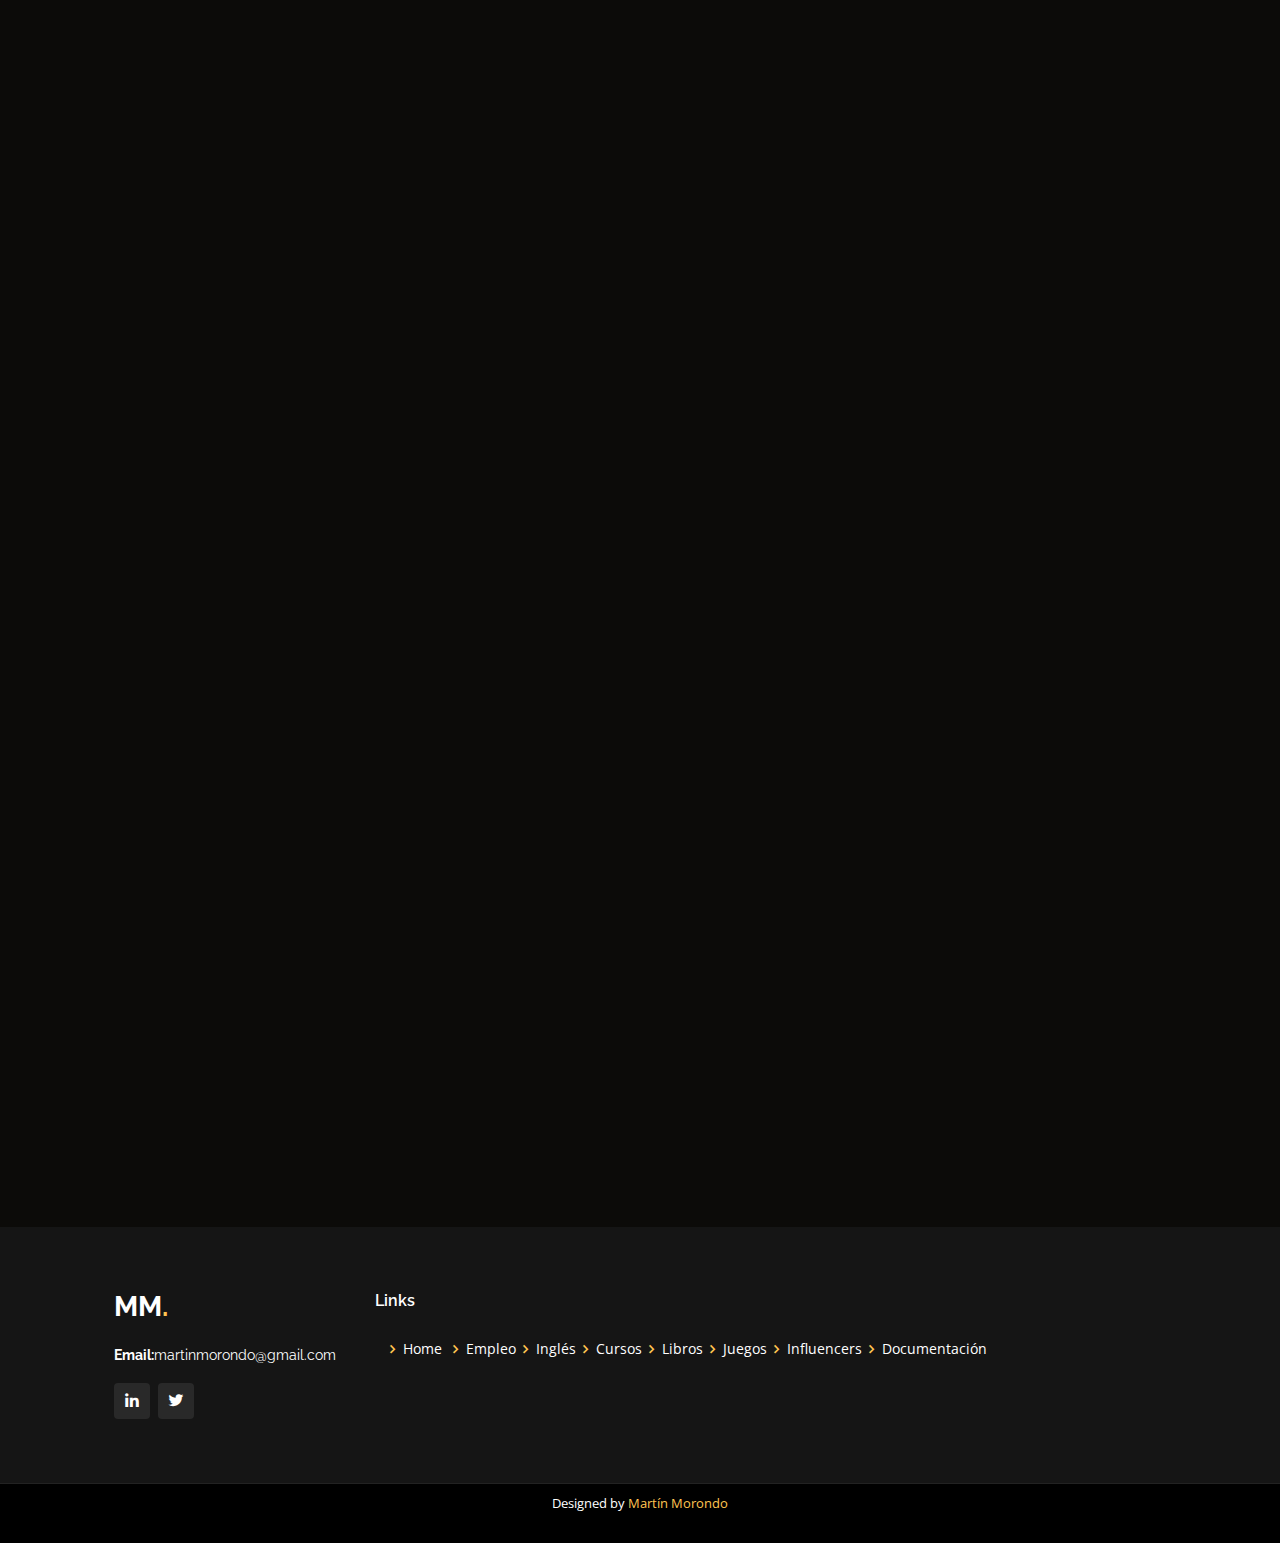
==== commit 80f4cfa6: "update jobs section" ====
--- a/index.html
+++ b/index.html
@@ -98,6 +98,7 @@
               </div>
             </form>
             <ul id="job-list">
+              <li class="soporte"><a href="https://www.linkedin.com/jobs/view/3714083196/?trackingId=i381P%2FH4IfF7BVElg1QtPg%3D%3D&refId=ByteString%28length%3D16%2Cbytes%3De955c05c...25e87653%29&midToken=AQH4Epb1t5P3Mg&midSig=2w0d6CN4cCor01&trk=eml-email_job_alert_digest_01-job_card-0-jobcard_body&trkEmail=eml-email_job_alert_digest_01-job_card-0-jobcard_body-null-9ivbl8~lp1yg26s~fn-null-null&eid=9ivbl8-lp1yg26s-fn&otpToken=MTcwMjFiZTgxYjJlYzljNmJjMjQwNGVkNDYxZWU2YmM4YWNkZDM0NDliYTk4ODYxNzRjZjA2NmQ0NjUyNWNmMWY1ZDNkZjk0N2JjZWZhODQ0MThjZDM3ZTI3Mjc1ZDExMmI3ZTJmNzhjNzU0MDYzNGVkZTQxNCwxLDE%3D"></i>Soporte Técnico IT Junior (Híbrido)</a></li>
               <li class="soporte"><a href="https://www.linkedin.com/posts/marianabsouto_hola-red-me-ayudan-con-un-like-o-compartiendo-activity-7127741471301976064-IoPi/?utm_source=share&utm_medium=member_ios"></i>Soporte Trainee/JR (Híbrido)</a></li>
               <li class="backend"><a href="https://www.linkedin.com/jobs/view/3751793564/?refId=ByteString(length%3D16%2Cbytes%3Daedbc5c2...a1121058)&trackingId=9O6wanM0F4b%2Fw%2Bpee81Pzw%3D%3D"></i>Developer Java Jr (Remoto)</a></li>
               <li class="frontend"><a href="https://www.linkedin.com/posts/de-codigo-somos_form%C3%A1-parte-de-nuestro-equipo-de-desarrollo-activity-7123747914312560640-zGo-/?utm_source=share&utm_medium=member_android"></i>Desarrollador JR Frontend (Remoto)</a></li>
@@ -113,8 +114,6 @@
               <li class="frontend"><a href="https://www.linkedin.com/jobs/view/3693564013/?trackingId=uaM3yhGnYVQ3d6OQVrrAfw%3D%3D&refId=ByteString%28length%3D16%2Cbytes%3D121050d6...1879d9a8%29&midToken=AQH4Epb1t5P3Mg&midSig=1J34GByC6FxqU1&trk=eml-email_job_alert_digest_01-job_card-0-company_logo&trkEmail=eml-email_job_alert_digest_01-job_card-0-company_logo-null-9ivbl8~llp64u5u~35-null-null&eid=9ivbl8-llp64u5u-35&otpToken=MTcwMjFiZTgxYjJlYzljNmJjMjQwNGVjNGYxY2VmYmM4ZWM2ZDY0NjliYWE4NjYxNzRjZjA2NmQ0NjUyNWNmMWY1ZDNkZmJkNjZiNmQ4ZGQ0NmJhZjkwZTE2YThmM2IyMzE2ZmIxMDEyMTM1MGI4ZGY2MjhlOCwxLDE%3D"></i>JR Developer JR (REMOTO)</a></li>
               <li class="fullstack"><a href="https://www.linkedin.com/feed/update/urn:li:activity:7099837188514689024/?utm_source=share&utm_medium=member_desktop"></i>JR Developer React/Node (REMOTO)</a></li>
               <li class="fullstack"><a href="https://www.linkedin.com/feed/update/urn:li:activity:7097680555101630465/"></i>Junior Developer .NET (REMOTO)</a></li>
-              <li class="pasantias"><a href="https://toyota.wd5.myworkdayjobs.com/es/TASA/job/Zarate/PROGRAMA-DE-PASANTIAS-2021_10146085"></i>PROGRAMA DE PASANTIAS 2023 TOYOTA (Presencial)</a></li>
-              <li class="fullstack"><a href="https://www.linkedin.com/posts/activity-7095850725515157504-HoBl/?utm_source=share&utm_medium=member_android"></i>Desarrollador Fullstack Jr (Remoto)</a></li>
             </ul>
             </div>
             </div>
